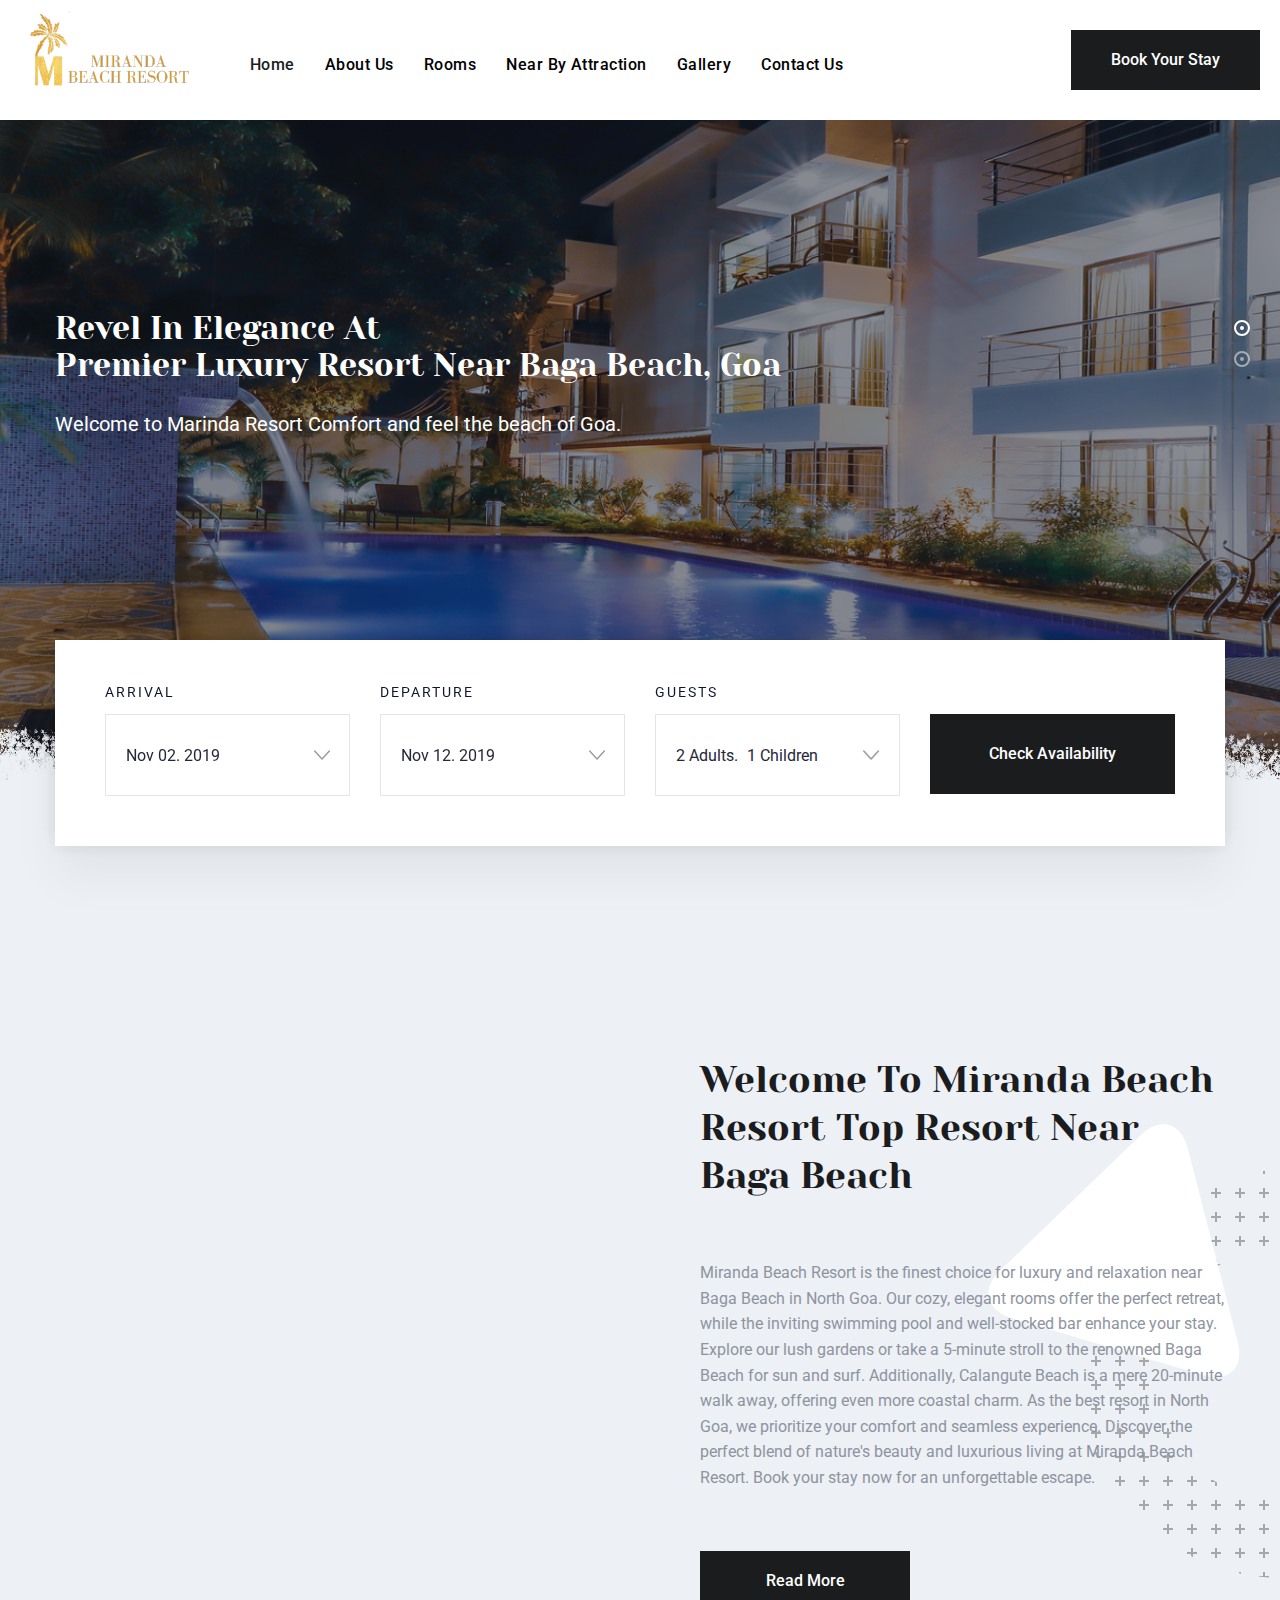
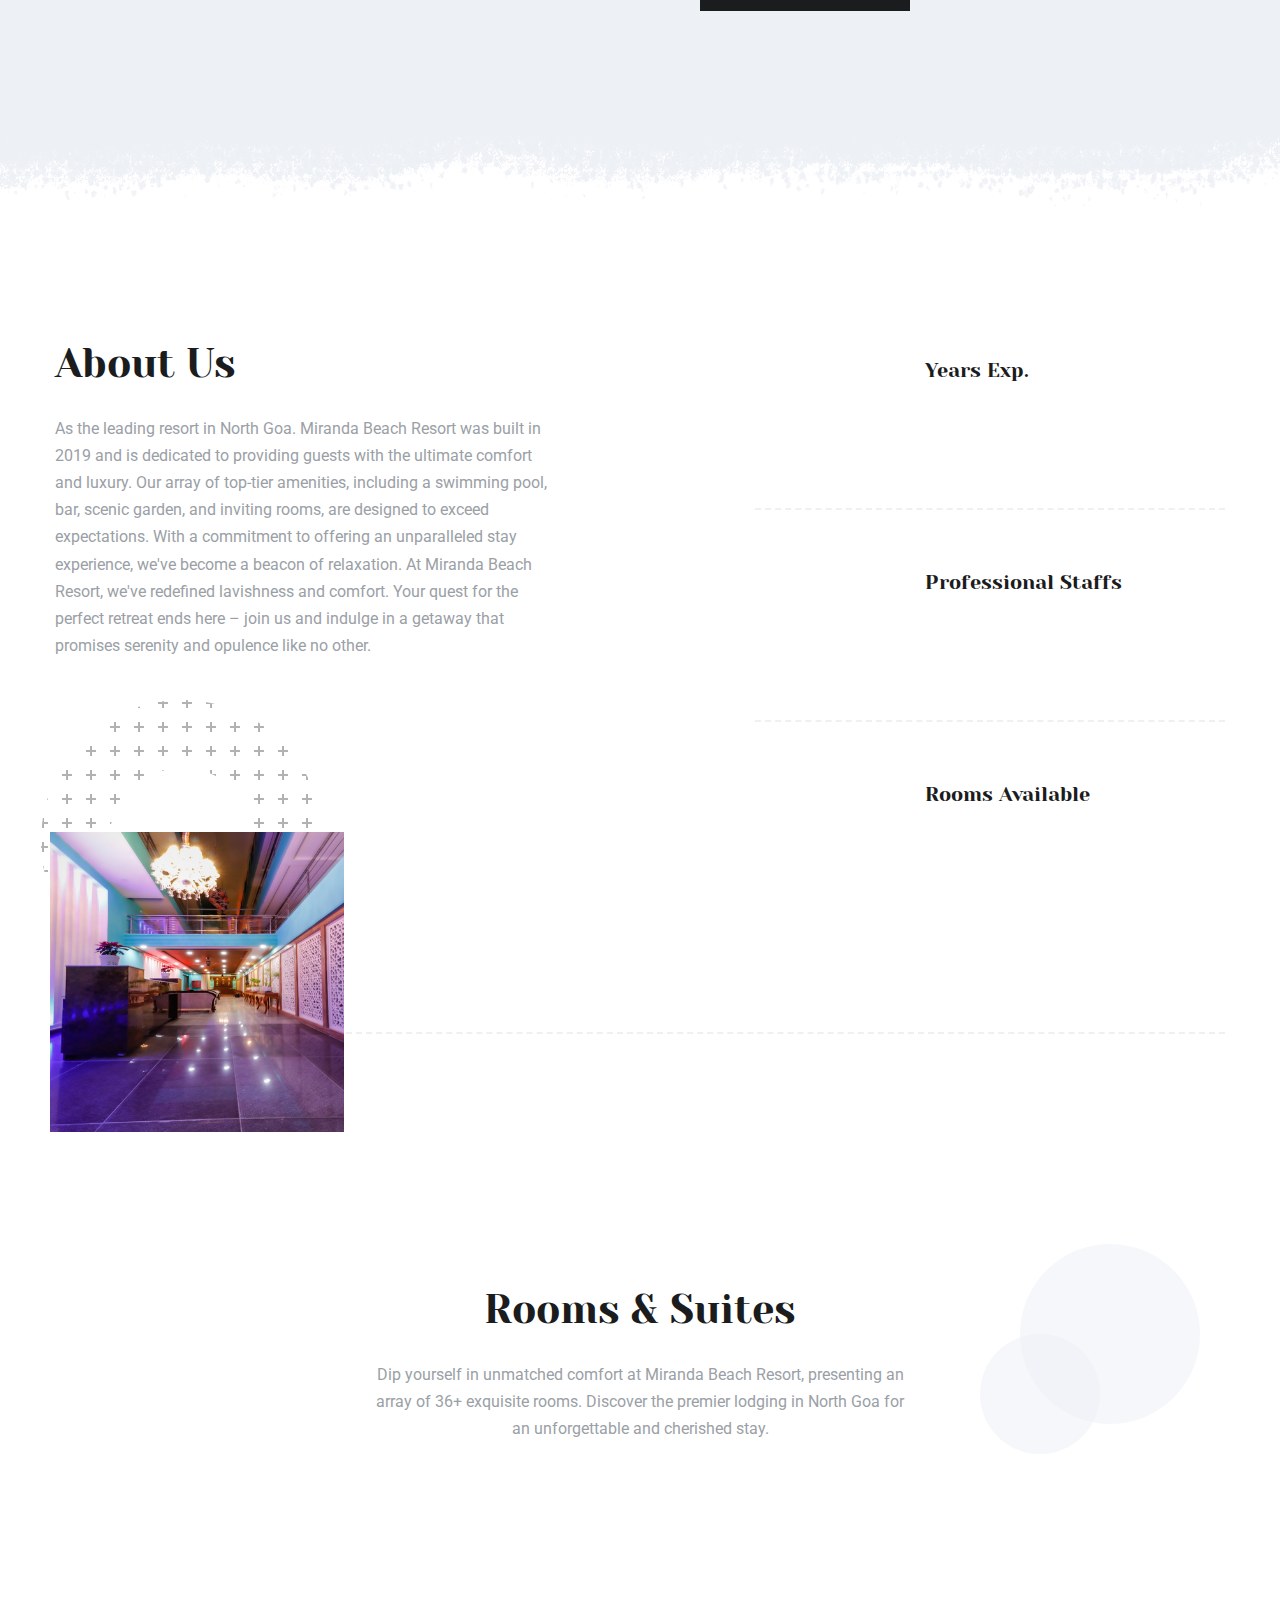
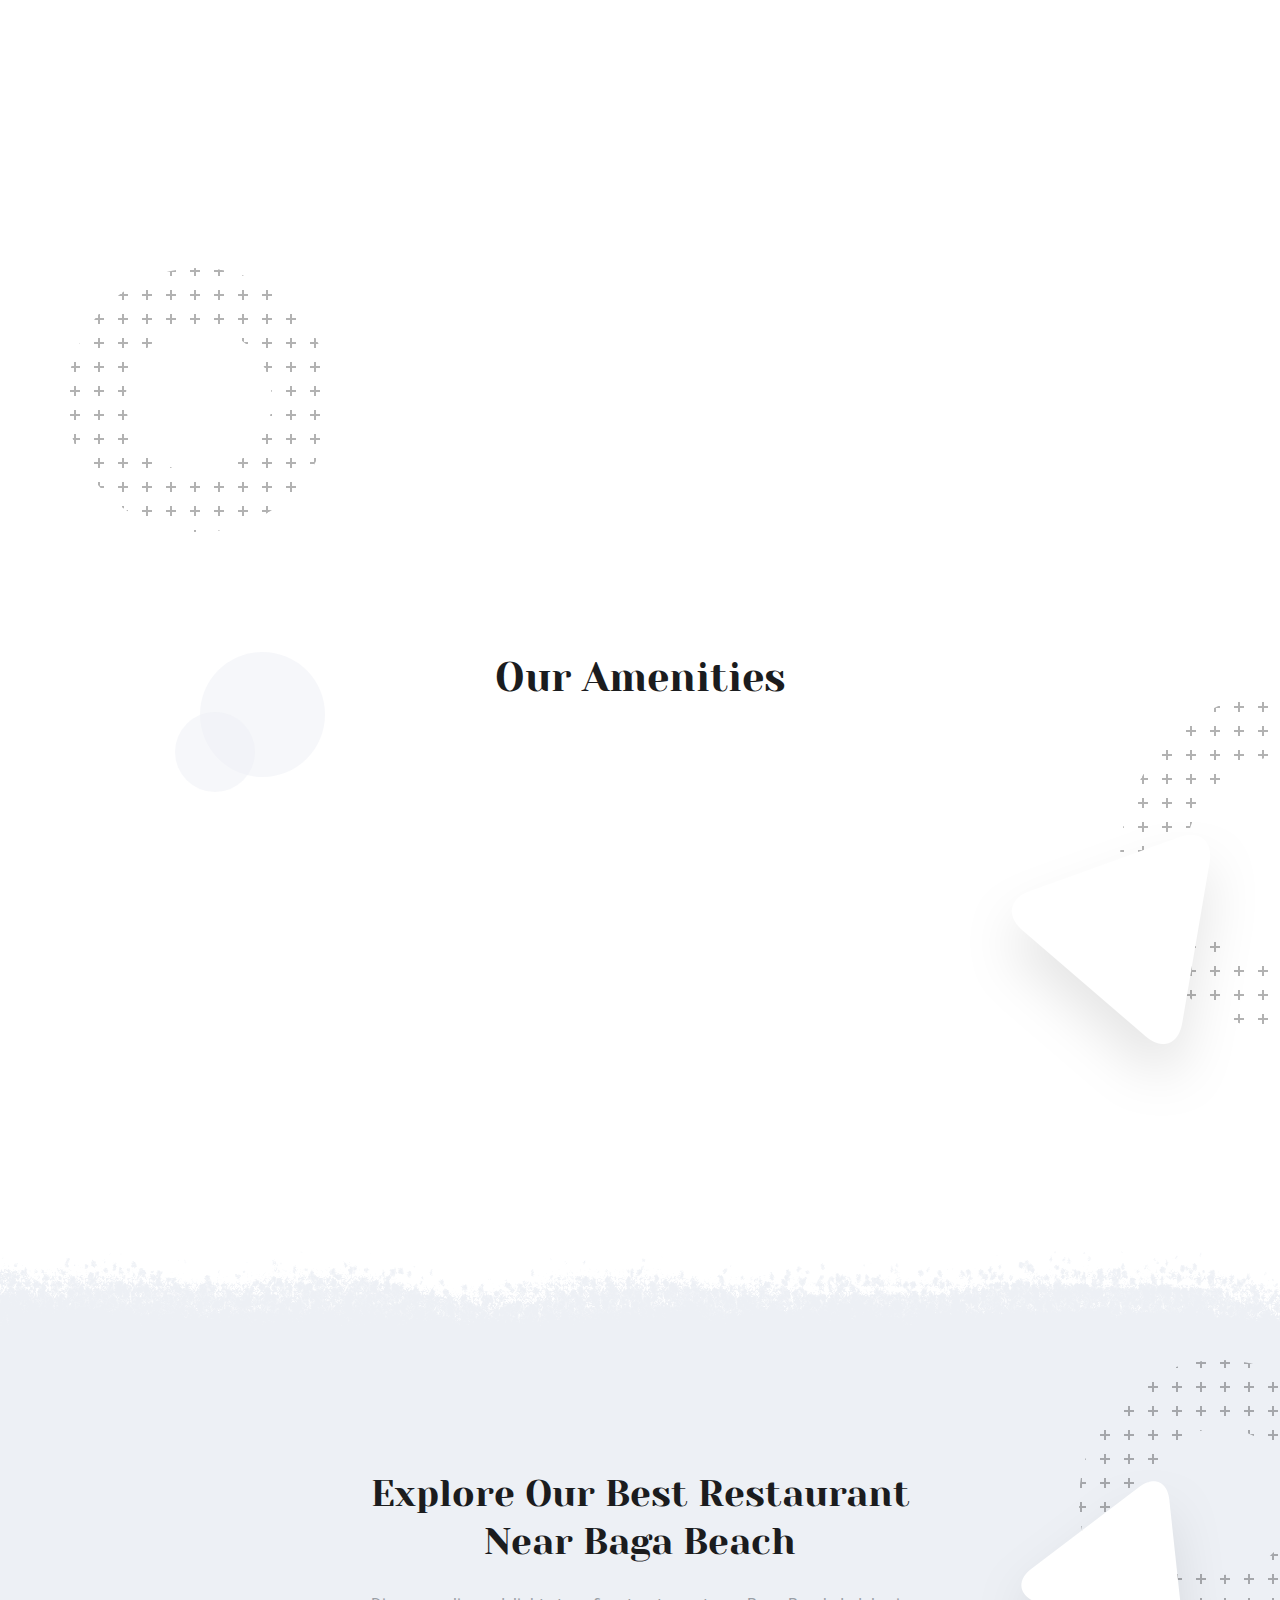
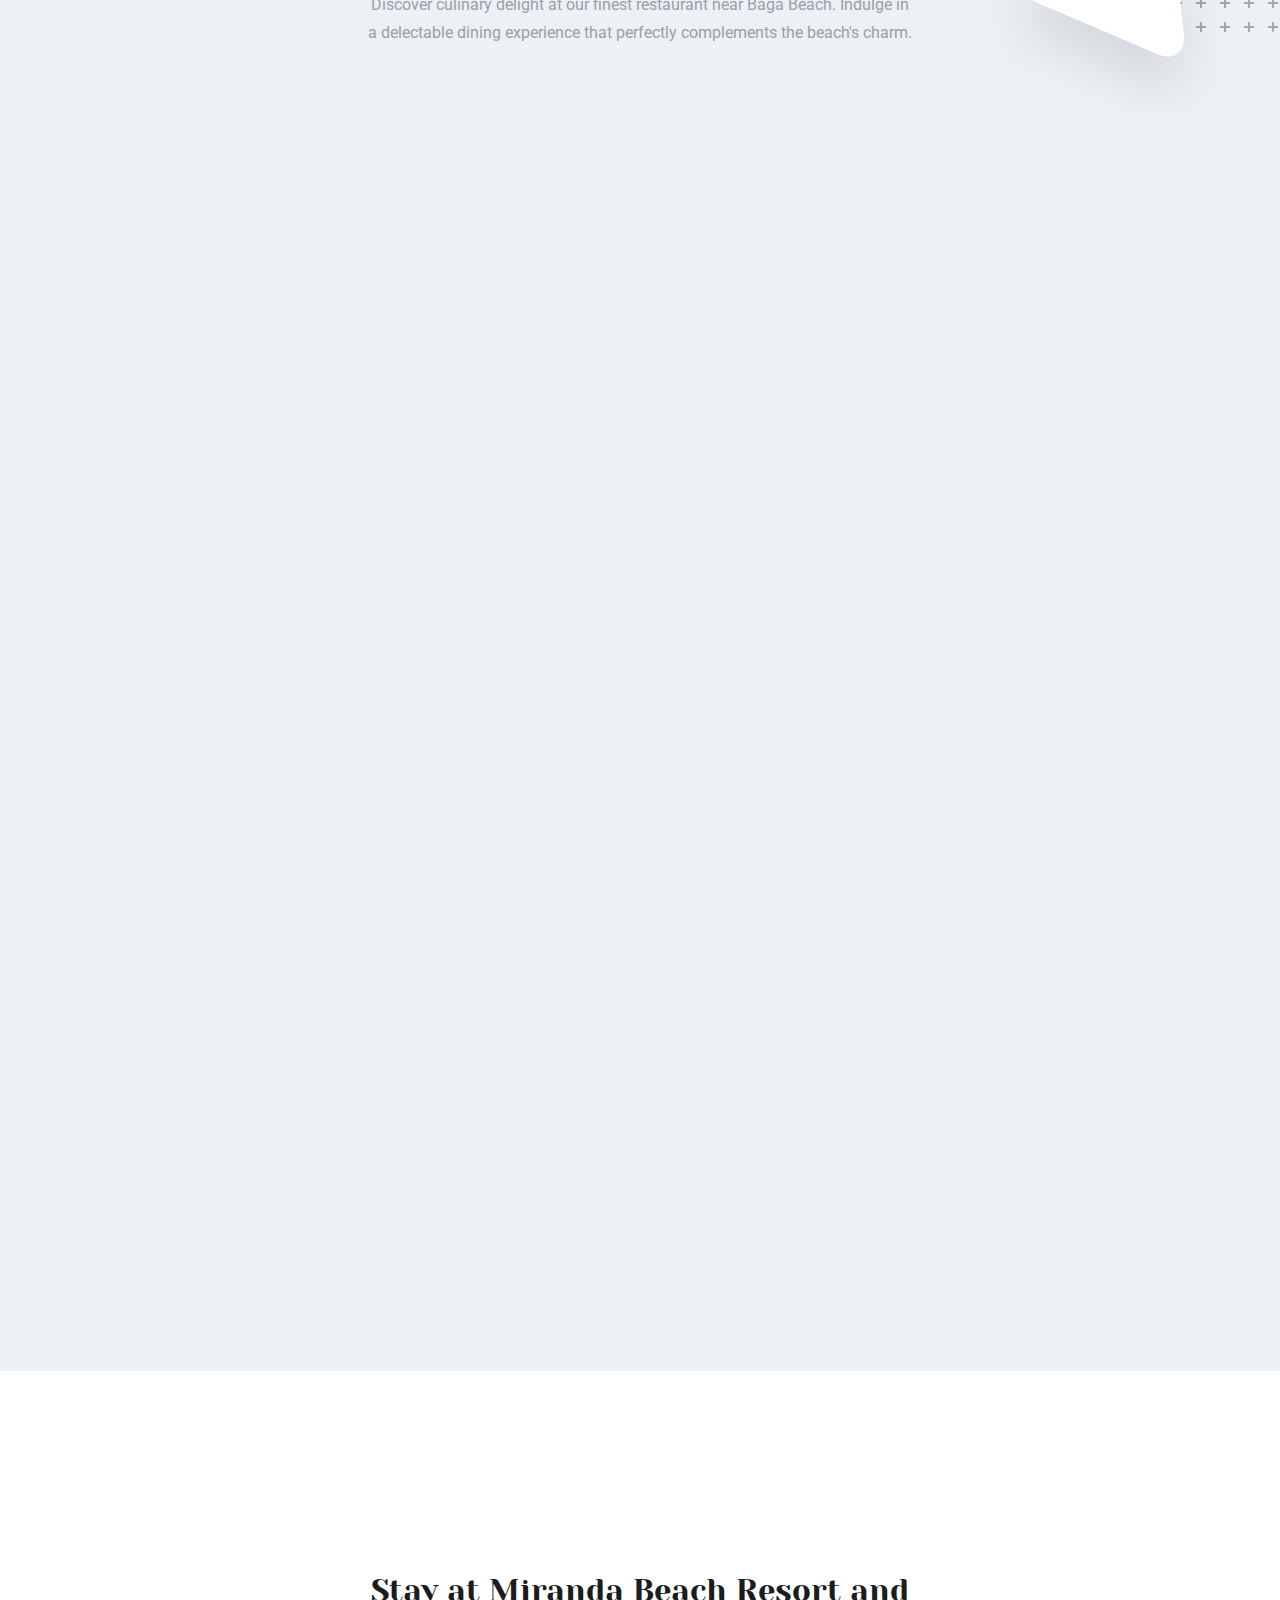
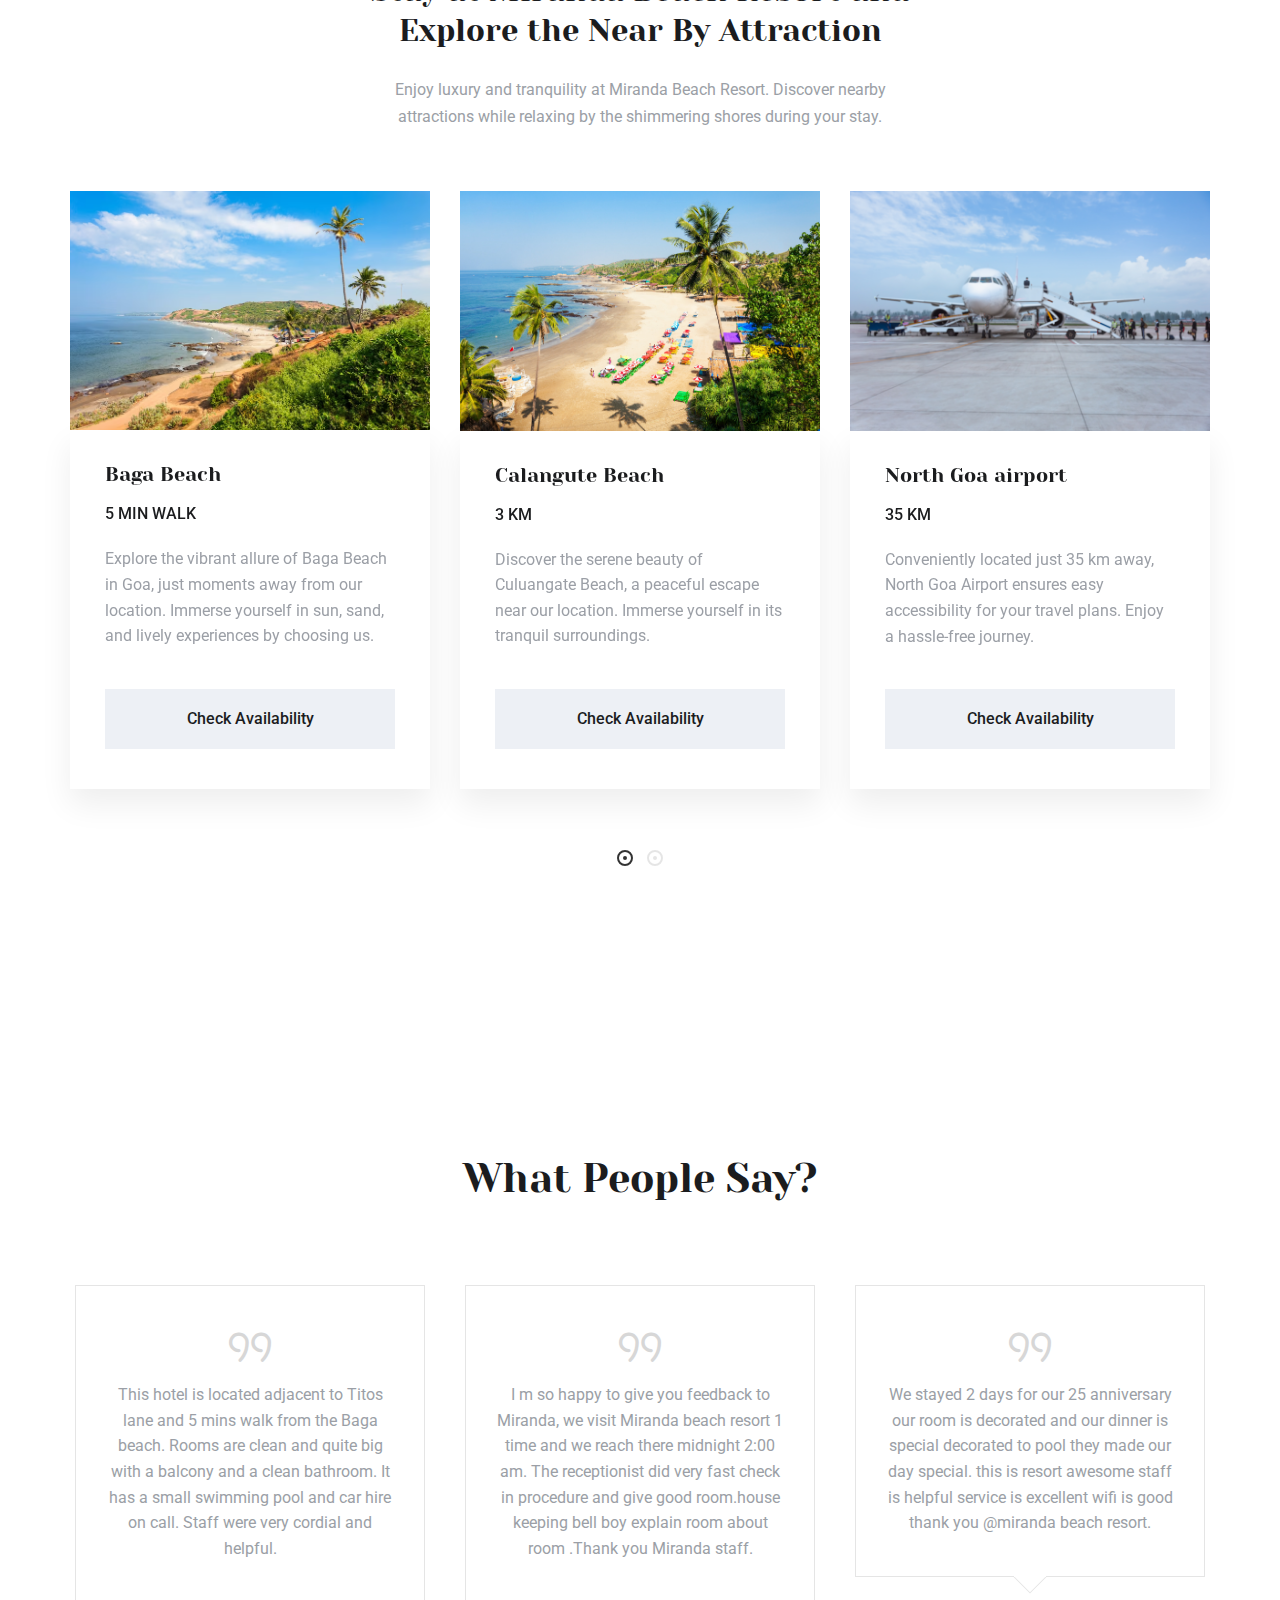
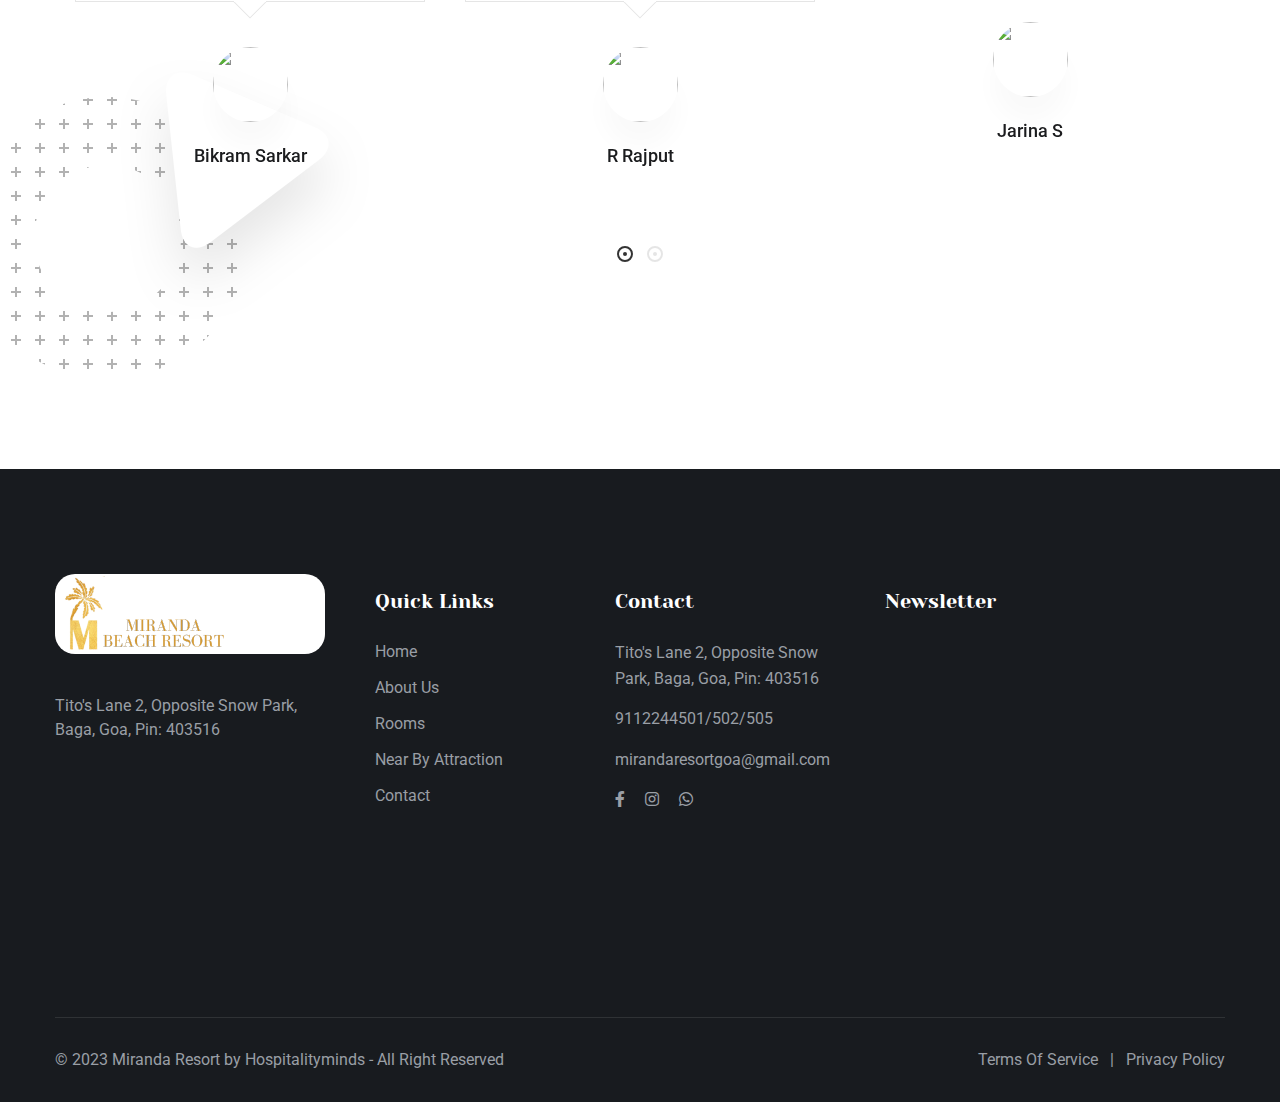
==== index.html @ 9a452a0c "Add files via upload" ====
<!DOCTYPE html>
<html lang="en">
<head>
<meta charset="utf-8">
<title>Home page | Miranda Beach Resort</title>
<!-- Stylesheets -->
<link href="css/bootstrap.css" rel="stylesheet">
<link href="css/style.css" rel="stylesheet">
<!-- Responsive File -->
<link href="css/responsive.css" rel="stylesheet">

<link rel="shortcut icon" href="images/favicon.png" type="image/x-icon">
<link rel="icon" href="new-img/fav.png" type="image/x-icon">

<!-- Responsive Settings -->
<meta http-equiv="X-UA-Compatible" content="IE=edge">
<meta name="viewport" content="width=device-width, initial-scale=1.0, maximum-scale=1.0, user-scalable=0">
<!--[if lt IE 9]><script src="https://cdnjs.cloudflare.com/ajax/libs/html5shiv/3.7.3/html5shiv.js"></script><![endif]-->
<!--[if lt IE 9]><script src="js/respond.js"></script><![endif]-->
</head>

<body>

<div class="page-wrapper">
    <!-- Preloader -->
    <div class="preloader"><div class="icon"></div></div>

    <!-- Main Header -->
    <header class="main-header header-style-one">

        <!-- Header Upper -->
        <div class="header-upper">
            <div class="inner-container clearfix">
                <!--Logo-->
                <div class="logo-box" style="margin-top: -10px;">
                    <div class="logo"><a href="index.html" title="Hotera - Hotel and Restaurant HTML Template"><img src="new-img/logo-1.png" alt="Hotera - Hotel and Restaurant HTML Template" title="Hotera - Hotel and Restaurant HTML Template"></a></div>
                </div>
                <div class="nav-outer clearfix">
                    <!--Mobile Navigation Toggler-->
                     <div class="mobile-nav-toggler"><span class="icon flaticon-menu-2"></span><span class="txt">Menu</span></div>

                    <!-- Main Menu -->
                    <nav class="main-menu navbar-expand-md navbar-light">
                        <div class="collapse navbar-collapse show clearfix" id="navbarSupportedContent">
                            <ul class="navigation clearfix">
                                <li class="current dropdown"><a href="index.html">Home</a>
                                </li>
                                <li  class="dropdown"><a href="about-us.html">About Us</a>
                                </li>
                                <li><a href="rooms.html">Rooms </a></li>
                                <li  class="dropdown"><a href="attraction.html">Near by Attraction</a>
                                </li>
                                <li  class="dropdown"><a href="gallery.html">Gallery</a>
                                </li>
                                <li><a href="contact.html">Contact Us</a></li>
                            </ul>
                        </div>
                    </nav>
                </div>

                <div class="other-links clearfix">
                    <div class="info">
                        <ul class="clearfix">
                            <!-- <li><a href="#"><span class="icon flaticon-padlock"></span><span class="txt">Login</span></a></li> -->
                            <li><a href="tel:9112244501"><span class="icon flaticon-smartphone-2"></span><span class="txt">+91 9112244501</span></a></li>
                        </ul>
                    </div>
                    <div class="link-box">
                        <a href="room-single.html" class="theme-btn btn-style-one"><span class="btn-title">Book Your Stay</span></a>
                    </div>
                </div>

            </div>
        </div>
        <!--End Header Upper-->

        <!-- Mobile Menu  -->
        <div class="mobile-menu">
            <div class="close-btn"><span class="icon flaticon-targeting-cross"></span></div>
            <div class="menu-backdrop"></div>
            <div class="nav-logo"><a href="index.html"><img src="images/nav-logo.png" alt="" title=""></a></div>
            <nav class="menu-box">
                <div class="menu-outer"><!--Here Menu Will Come Automatically Via Javascript / Same Menu as in Header--></div>
            </nav>
            <div class="nav-bottom">
                <div class="copyright">Hotera  &copy;  2020 All Right Reserved</div>
                <!--Social Links-->
                <div class="social-links">
                    <ul class="clearfix">
                        <li><a href="#"><span class="fab fa-facebook-f"></span></a></li>
                        <li><a href="#"><span class="fab fa-twitter"></span></a></li>
                        <li><a href="#"><span class="fab fa-vimeo-v"></span></a></li>
                    </ul>
                </div>
            </div>
        </div><!-- End Mobile Menu -->

    </header>
    <!-- End Main Header -->


    <!-- Banner Section -->
    <section class="banner-section banner-one">
        <div class="banner-bottom-pattern"></div>

		<div class="banner-carousel owl-theme owl-carousel">
            <!-- Slide Item -->
			<div class="slide-item">
                <div class="image-layer" style="background-image: url(new-img/banners/banner-3.jpg);"></div>
				<div class="auto-container">
					<div class="content-box">
                        <div class="content">
                            <div class="inner">
        						<h1 class="banner-f">Revel in Elegance At  <br>Premier Luxury Resort near Baga Beach, Goa</h1>
                                <div class="text">Welcome to Marinda Resort Comfort and feel the beach of Goa.</div>
                            </div>
                        </div>
					</div>  
				</div>
			</div>

			<!-- Slide Item -->
            <div class="slide-item">
                <div class="image-layer" style="background-image: url(new-img/banners/banner-2.jpeg);"></div>
                <div class="auto-container">
                    <div class="content-box">
                        <div class="content">
                            <div class="inner">
                                <h1 class="banner-f">Revel in Elegance At  <br>Premier Luxury Resort near Baga Beach, Goa</h1>
                                <div class="text">Welcome to Marinda Resort Comfort and feel the beach of Goa.</div>
                            </div>
                        </div>
                    </div>  
                </div>
            </div>

			<!-- Slide Item -->
            <!-- <div class="slide-item">
                <div class="image-layer" style="background-image: url(new-img/banners/banner-1.jpg);"></div>
                <div class="auto-container">
                    <div class="content-box">
                        <div class="content">
                            <div class="inner">
                                <h1>Coolest Beach <br>Hotels in the USA</h1>
                                <div class="text">Amet consectetur adipisicing elit sed do eiusmod tempor incididunt adipisicing</div>
                            </div>
                        </div>
                    </div>  
                </div>
            </div> -->

		</div>
    </section>
    <!--End Banner Section -->

	<!--About Section-->
    <section class="about-section">
        <div class="pattern-bottom"></div>
        <span class="dotted-pattern dotted-pattern-1"></span>
        <span class="tri-pattern tri-pattern-1"></span>
        <div class="auto-container">
            <!--Filters Section-->
            <div class="filters-section">
                <div class="form-box default-form filter-form wow fadeInUp" data-wow-delay="0ms" data-wow-duration="1500ms">
                    <form method="post" action="room-single.html">
                        <div class="row clearfix">
                            <div class="form-group col-xl-3 col-lg-6 col-md-6 col-sm-12">
                                <div class="field-label">Arrival</div>
                                <div class="field-inner">
                                    <input id="arrival-date" class="date-picker" type="text" name="field-name" value="Nov 02. 2019" placeholder="">
                                    <label for="arrival-date" class="icon flaticon-down-arrow"></label>
                                </div>
                            </div>
                            <div class="form-group col-xl-3 col-lg-6 col-md-6 col-sm-12">
                                <div class="field-label">Departure</div>
                                <div class="field-inner">
                                    <input id="depart-date" class="date-picker" type="text" name="field-name" value="Nov 12. 2019" placeholder="">
                                    <label for="depart-date" class="icon flaticon-down-arrow"></label>
                                </div>
                            </div>
                            <div class="form-group col-xl-3 col-lg-6 col-md-6 col-sm-12">
                                <div class="field-label">Guests</div>
                                <div class="field-inner">
                                    <div class="check-sel-box">
                                        <div class="check-sel-btn">
                                            <span class="adult-info">2 Adults.</span>
                                            <span class="child-info">1 Children</span>
                                        </div>
                                        <ul class="check-sel-droplist">
                                            <li>
                                                <div class="sel-title">Select Adults:</div>
                                                <div class="clearfix">
                                                    <div class="radio-block adult-block"><input type="radio" name="adult-group" id="radio-1" value="1 Adults."><label for="radio-1">1</label></div>
                                                    <div class="radio-block adult-block"><input type="radio" name="adult-group" id="radio-2" value="2 Adults." checked=""><label for="radio-2">2</label></div>
                                                    <div class="radio-block adult-block"><input type="radio" name="adult-group" id="radio-3" value="3 Adults."><label for="radio-3">3</label></div>
                                                    <div class="radio-block adult-block"><input type="radio" name="adult-group" id="radio-4" value="4 Adults."><label for="radio-4">4</label></div>
                                                </div>
                                            </li>
                                            <li>
                                                <div class="sel-title">Select Children:</div>
                                                <div class="clearfix">
                                                    <div class="radio-block child-block"><input type="radio" name="child-group" id="radio-5" value="1 Children" checked=""><label for="radio-5">1</label></div>
                                                    <div class="radio-block child-block"><input type="radio" name="child-group" id="radio-6" value="2 Children"><label for="radio-6">2</label></div>
                                                    <div class="radio-block child-block"><input type="radio" name="child-group" id="radio-7" value="3 Children"><label for="radio-7">3</label></div>
                                                    <div class="radio-block child-block"><input type="radio" name="child-group" id="radio-8" value="4 Children"><label for="radio-8">4</label></div>
                                                </div>
                                            </li>
                                        </ul>
                                    </div>
                                </div>
                            </div>
                            <div class="form-group col-xl-3 col-lg-6 col-md-6 col-sm-12">
                                <div class="field-label e-label">&nbsp;</div>
                                <div class="field-inner">
                                    <button class="theme-btn btn-style-one"><span class="btn-title">Check Availability</span></button>
                                </div>
                            </div>
                        </div>
                    </form>
                </div>
            </div>
        	<div class="row clearfix">
                <!--Text Column-->
                <div class="text-column col-lg-6 col-md-12 col-sm-12">
                    <div class="inner">
                        <div class="sec-title">
                            <h2 style="font-size: 37px;">Welcome To Miranda Beach <br> Resort Top Resort Near Baga Beach</h2>
                        </div>
                        <div class="text">Miranda Beach Resort is the finest choice for luxury and relaxation near Baga Beach in North Goa. Our cozy, elegant rooms offer the perfect retreat, while the inviting swimming pool and well-stocked bar enhance your stay. Explore our lush gardens or take a 5-minute stroll to the renowned Baga Beach for sun and surf. Additionally, Calangute Beach is a mere 20-minute walk away, offering even more coastal charm. As the best resort in North Goa, we prioritize your comfort and seamless experience. Discover the perfect blend of nature's beauty and luxurious living at Miranda Beach Resort. Book your stay now for an unforgettable escape. </div>
                        <div class="link-box">
                            <a href="about.html" class="theme-btn btn-style-one"><span class="btn-title">Read More</span></a>
                        </div>
                    </div>
                </div>
                <!--Image Column-->
                <div class="image-column col-lg-6 col-md-12 col-sm-12">
                    <div class="inner wow fadeInLeft" data-wow-delay="0ms" data-wow-duration="1500ms">
                        <div class="image-box">
                            <span class="dotted-pattern dotted-pattern-2"></span>
                            <figure class="image"><img src="new-img/about.jpeg" alt="" title=""></figure>
                            <div class="cap"><span class="txt">Top <br>Resort<br> Near<br> Baga <br>Beach</span></div>
                        </div>
                    </div>
                </div>
            </div>
        </div>
    </section>

    <!--Facts Section-->
    <section class="facts-section">
        <span class="dotted-pattern dotted-pattern-3"></span>
        <div class="left-bottom-image"><img src="new-img/about-2.jpeg" alt="" title=""></div>
        <div class="auto-container">
            <div class="row clearfix">
                <!--Title Column-->
                <div class="title-column col-xl-7 col-lg-6 col-md-12 col-sm-12">
                    <div class="inner">
                        <div class="sec-title">
                            <h2>About Us </h2>
                            <div class="lower-text">As the leading resort in North Goa.  Miranda Beach Resort was built in 2019 and is dedicated to providing guests with the ultimate comfort and luxury. Our array of top-tier amenities, including a swimming pool, bar, scenic garden, and inviting rooms, are designed to exceed expectations. With a commitment to offering an unparalleled stay experience, we've become a beacon of relaxation. At Miranda Beach Resort, we've redefined lavishness and comfort. Your quest for the perfect retreat ends here – join us and indulge in a getaway that promises serenity and opulence like no other.</div>
                        </div>
                        
                    </div>
                </div>
                <!--Facts Column-->
                <div class="facts-column col-xl-5 col-lg-6 col-md-12 col-sm-12">
                    <div class="inner">
                        <div class="facts">
                            <div class="fact-block">
                                <div class="fact-inner">
                                    <div class="fact-count wow zoomInStable" data-wow-delay="0ms" data-wow-duration="2000ms"><div class="count-box"><span class="count-text" data-stop="5" data-speed="2000">0</span>+</div></div>
                                    <h4>Years Exp.</h4>
                                    <!-- <div class="text">Excepteur sint occaecat cupidatat proi dent in sunt.</div> -->
                                </div>
                            </div>
                            <div class="fact-block">
                                <div class="fact-inner">
                                    <div class="fact-count wow zoomInStable" data-wow-delay="0ms" data-wow-duration="2000ms"><div class="count-box"><span class="count-text" data-stop="20" data-speed="5000">0</span></div></div>
                                    <h4>Professional Staffs</h4>
                                    <!-- <div class="text">Excepteur sint occaecat cupidatat proi dent in sunt.</div> -->
                                </div>
                            </div>
                            <div class="fact-block">
                                <div class="fact-inner">
                                    <div class="fact-count wow zoomInStable" data-wow-delay="0ms" data-wow-duration="2000ms"><div class="count-box"><span class="count-text" data-stop="36" data-speed="3000">K</span></div></div>
                                    <h4>Rooms Available </h4>
                                    <!-- <div class="text">Excepteur sint occaecat cupidatat proi dent in sunt.</div> -->
                                </div>
                            </div>

                        </div>
                    </div>
                </div>
            </div>

        </div>
    </section>

    <div class="dashed-separator"><div class="auto-container"><span></span></div></div>

    <!--Featured Section-->
    <section class="featured-section-five alt-padd" style="margin-top:140px;">
        <span class="dotted-pattern dotted-pattern-10"></span>
        <div class="circles-two">
            <div class="c-1"></div>
            <div class="c-2"></div>
        </div>
        <div class="auto-container">
            <div class="sec-title centered">
                <h2>Rooms & Suites</h2>
                <div class="lower-text">Dip yourself in unmatched comfort at Miranda Beach Resort, presenting an array of 36+ exquisite rooms. Discover the premier lodging in North Goa for an unforgettable and cherished stay.</div>
            </div>
            <div class="row clearfix">
                <!--Block-->
                <div class="featured-block-two col-xl-6 col-lg-6 col-md-6 col-sm-12 wow fadeInUp" data-wow-delay="0ms" data-wow-duration="1500ms">
                    <div class="inner-box">
                        <div class="image-box">
                            <figure class="image"><a href="#"><img src="new-img/room-1.jpeg" alt="" title=""></a></figure>
                        </div>
                        <div class="cap-box">
                            <div class="cap-inner">
                                <!-- <div class="price">From <span>$50.00</span></div> -->
                                <h5>Executive premium pool view with balcony</h5>
                            </div>
                        </div>
                    </div>
                </div>
                <!--Block-->
                <div class="featured-block-two col-xl-6 col-lg-6 col-md-6 col-sm-12 wow fadeInUp" data-wow-delay="300ms" data-wow-duration="1500ms">
                    <div class="inner-box">
                        <div class="image-box">
                            <figure class="image"><a href="#"><img src="new-img/room-2.jpeg" alt="" title=""></a></figure>
                        </div>
                        <div class="cap-box">
                            <div class="cap-inner">
                                <!-- <div class="price">From <span>$50.00</span></div> -->
                                <h5>Executive premium City view with balcony</h5>
                            </div>
                        </div>
                    </div>
                </div>
                <!--Block-->
            </div>
        </div>
    </section>

    <!-- Near By attracton -->


     <!--Why Section-->
    <section class="why-us-section">
        <span class="dotted-pattern dotted-pattern-6"></span>
        <span class="tri-pattern tri-pattern-5"></span>
        <div class="circles">
            <div class="c-1"></div>
            <div class="c-2"></div>
        </div>
        <div class="auto-container">
            <div class="sec-title centered">
                <h2>Our Amenities</h2>
            </div>
            <div class="row clearfix">
                <!--Feature Box-->
                <div class="feature-box col-xl-4 col-lg-6 col-sm-12 wow fadeInUp" data-wow-delay="0ms" data-wow-duration="1500ms">
                    <div class="inner-box">
                        <div class="icon-box">
                            <span class="circle"></span>
                            <span class="flaticon-wine"></span>
                        </div>
                        <h4>Restaurant & Bar</h4>
                        <!-- <div class="text">Lorem ipsum dolor sit amet constur adip isicing elit sed do eiusmtem por incid. et dolore magna.</div> -->
                    </div>
                </div>

                <!--Feature Box-->
                <div class="feature-box col-xl-4 col-lg-6 col-sm-12 wow fadeInUp" data-wow-delay="200ms" data-wow-duration="1500ms">
                    <div class="inner-box">
                        <div class="icon-box">
                            <span class="circle"></span>
                            <span class="flaticon-modem"></span>
                        </div>
                        <h4>Free Wi-Fi</h4>
                        <!-- <div class="text">Lorem ipsum dolor sit amet constur adip isicing elit sed do eiusmtem por incid. et dolore magna.</div> -->
                    </div>
                </div>

                <!--Feature Box-->
                <div class="feature-box col-xl-4 col-lg-6 col-sm-12 wow fadeInUp" data-wow-delay="400ms" data-wow-duration="1500ms">
                    <div class="inner-box">
                        <div class="icon-box">
                            <span class="circle"></span>
                            <span class="flaticon-swimming-pool-1"></span>
                        </div>
                        <h4>Pool Access</h4>
                        <!-- <div class="text">Lorem ipsum dolor sit amet constur adip isicing elit sed do eiusmtem por incid. et dolore magna.</div> -->
                    </div>
                </div>

                <!--Feature Box-->
                <div class="feature-box col-xl-4 col-lg-6 col-sm-12 wow fadeInUp" data-wow-delay="0ms" data-wow-duration="1500ms">
                    <div class="inner-box">
                        <div class="icon-box">
                            <span class="circle"></span>
                            <span class="flaticon-conference"></span>
                        </div>
                        <h4>Conference Room</h4>
                        <!-- <div class="text">Lorem ipsum dolor sit amet constur adip isicing elit sed do eiusmtem por incid. et dolore magna.</div> -->
                    </div>
                </div>

                <!--Feature Box-->
                <div class="feature-box col-xl-4 col-lg-6 col-sm-12 wow fadeInUp" data-wow-delay="200ms" data-wow-duration="1500ms">
                    <div class="inner-box">
                        <div class="icon-box">
                            <span class="circle"></span>
                            <span class="flaticon-aromatherapy"></span>
                        </div>
                        <h4>Health & Beauty</h4>
                        <!-- <div class="text">Lorem ipsum dolor sit amet constur adip isicing elit sed do eiusmtem por incid. et dolore magna.</div> -->
                    </div>
                </div>

                <!--Feature Box-->
                <div class="feature-box col-xl-4 col-lg-6 col-sm-12 wow fadeInUp" data-wow-delay="400ms" data-wow-duration="1500ms">
                    <div class="inner-box">
                        <div class="icon-box">
                            <span class="circle"></span>
                            <span class="flaticon-cardio"></span>
                        </div>
                        <h4>Body Fitness</h4>
                        <!-- <div class="text">Lorem ipsum dolor sit amet constur adip isicing elit sed do eiusmtem por incid. et dolore magna.</div> -->
                    </div>
                </div>

            </div>
        </div>
    </section>


    <!--Featured Section-->
    <section class="featured-section">
        <div class="pattern-top"></div>
        <span class="dotted-pattern dotted-pattern-3"></span>
        <span class="tri-pattern tri-pattern-3"></span>
        <div class="auto-container">
            <div class="sec-title centered">
                <h2 style="font-size:37px;">Explore Our Best Restaurant Near Baga Beach</h2>
                <div class="lower-text">Discover culinary delight at our finest restaurant near Baga Beach. Indulge in a delectable dining experience that perfectly complements the beach's charm.</div>
            </div>
            <div class="featured-block">
                <div class="row clearfix">
                    <!--Text Column-->
                    <div class="text-column col-lg-6 col-md-12 col-sm-12">
                        <div class="inner wow fadeInRight" data-wow-delay="0ms" data-wow-duration="1500ms">
                            <h3 style="font-size:32px;">First-Floor Restaurant: <br>A Scenic Gastronomic Escape</h3>
                            <div class="text">Indulge in the ultimate dining experience at Miranda Beach Resort, the premier restaurant in North Goa. Located on our first floor, our renowned restaurant offers exquisite flavors curated by experienced chefs. Enjoy convenience with in-room dining and round-the-clock service. Elevate your stay and savor dishes crafted from the freshest ingredients by our skilled chefs. Whether vegetarian or non-vegetarian, our diverse menu promises a memorable dining journey. Join us at Miranda Beach Resort to relish the finest culinary offerings North Goa boasts.</div>
                            <div class="link-box">
                                <a href="about.html" class="theme-btn btn-style-one"><span class="btn-title">Read More</span></a>
                            </div>
                        </div>
                    </div>
                    <!--Image Column-->
                    <div class="image-column col-lg-6 col-md-12 col-sm-12">
                        <div class="inner wow fadeInLeft" data-wow-delay="0ms" data-wow-duration="1500ms">
                            <div class="image-box">
                                <figure class="image"><a href="#"><img src="new-img/res-2.jpg" alt="" title=""></a></figure>
                            </div>
                        </div>
                    </div>
                </div>
            </div>
            <div class="featured-block alternate">
                <div class="row clearfix">
                    <!--Text Column-->
                    <div class="text-column col-lg-6 col-md-12 col-sm-12">
                        <div class="inner wow fadeInLeft" data-wow-delay="0ms" data-wow-duration="1500ms">
                            <h3 style="font-size:32px;">Pool View Restaurant: <br>Where Culinary Delights Meet Serenity</h3>
                            <div class="text">Indulge in the culinary delights of North Goa at Miranda Beach Resort Our restaurant is located near the pool view to give the best experience to our guests., This dining venue provides a unique and relaxing atmosphere for your meals. Relax enjoy your meals with the pool location and explore the north goa and nearby attractions places. Our resort takes pride in housing the finest veg and non-veg restaurants, our restaurants are halal. With a focus on using the freshest ingredients and expert preparation, we cater to a variety of tastes. Whether you're lounging by the pool or seeking in-room dining convenience, Miranda Beach Resort offers an exceptional dining experience that truly captures the essence of North Goa.</div>
                            <div class="link-box">
                                <a href="about.html" class="theme-btn btn-style-one"><span class="btn-title">Discover Now</span></a>
                            </div>
                        </div>
                    </div>
                    <!--Image Column-->
                    <div class="image-column col-lg-6 col-md-12 col-sm-12">
                        <div class="inner wow fadeInRight" data-wow-delay="0ms" data-wow-duration="1500ms">
                            <div class="image-box">
                                <figure class="image"><a href="#"><img src="new-img/res-1.jpg" alt="" title=""></a></figure>
                            </div>
                        </div>
                    </div>
                </div>
            </div>
        </div>
    </section>


     <!--Rooms Section-->
    <section class="rooms-section-two">
        <div class="outer-container">
            <div class="auto-container">
                <div class="sec-title centered">
                    <h2 style="font-size:31px;">Stay at Miranda Beach Resort and Explore the Near By Attraction</h2>
                    <div class="lower-text">Enjoy luxury and tranquility at Miranda Beach Resort. Discover nearby attractions while relaxing by the shimmering shores during your stay.</div>
                </div>
                <div class="carousel-box">

                    <div class="rooms-carousel owl-theme owl-carousel">
                        <div class="room-block-two">
                            <div class="inner-box">
                                <div class="image-box">
                                    <figure class="image"><a href="room-single.html"><img src="new-img/baga.avif" alt="" title=""></a></figure>
                                </div>
                                <div class="lower-box">
                                    <h4>Baga Beach  </h4>
                                    <div class="pricing clearfix">
                                        <div class="price"><span> 5 min Walk</span></div>
                                        
                                    </div>

                                    <div class="text">Explore the vibrant allure of Baga Beach in Goa, just moments away from our location. Immerse yourself in sun, sand, and lively experiences by choosing us.</div>
                                    <div class="link-box"><a href="room-single.html" class="theme-btn btn-style-three"><span class="btn-title">Check Availability</span></a></div>
                                </div>
                            </div>
                        </div>

                        <div class="room-block-two">
                            <div class="inner-box">
                                <div class="image-box">
                                    <figure class="image"><a href="room-single.html"><img src="new-img/culangate.jpg" alt="" title=""></a></figure>
                                </div>
                                <div class="lower-box">
                                    <h4>Calangute Beach</h4>
                                    <div class="pricing clearfix">
                                        <div class="price"><span>3 KM</span></div>
                                        
                                    </div>

                                    <div class="text">Discover the serene beauty of Culuangate Beach, a peaceful escape near our location. Immerse yourself in its tranquil surroundings.</div>
                                    <div class="link-box"><a href="room-single.html" class="theme-btn btn-style-three"><span class="btn-title">Check Availability</span></a></div>
                                </div>
                            </div>
                        </div>
                        <div class="room-block-two">
                            <div class="inner-box">
                                <div class="image-box">
                                    <figure class="image"><a href="room-single.html"><img src="new-img/goa-airport.jpg" alt="" title=""></a></figure>
                                </div>
                                <div class="lower-box">
                                    <h4>North Goa airport</h4>
                                    <div class="pricing clearfix">
                                        <div class="price"><span>35 KM</span></div>
                                        
                                    </div>

                                    <div class="text">Conveniently located just 35 km away, North Goa Airport ensures easy accessibility for your travel plans. Enjoy a hassle-free journey.</div>
                                    <div class="link-box"><a href="room-single.html" class="theme-btn btn-style-three"><span class="btn-title">Check Availability</span></a></div>
                                </div>
                            </div>
                        </div>

                        <div class="room-block-two">
                            <div class="inner-box">
                                <div class="image-box">
                                    <figure class="image"><a href="room-single.html"><img src="new-img/aguada.avif" alt="" title=""></a></figure>
                                </div>
                                <div class="lower-box">
                                    <h4>Aguada Fort</h4>
                                    <div class="pricing clearfix">
                                        <div class="price"><span>7 KM</span></div>
                                    </div>

                                    <div class="text">Visit the historic Aguada Fort, a nearby marvel that offers rich insights into Goa's past. Experience the blend of heritage and scenic.</div>
                                    <div class="link-box"><a href="room-single.html" class="theme-btn btn-style-three"><span class="btn-title">Check Availability</span></a></div>
                                </div>
                            </div>
                        </div>
                       
                    </div>

                </div>
            </div>
        </div>
    </section>

    <!--Video Section-->
  <!--   <section class="video-section">
        <div class="image-layer" style="background-image: url(images/background/image-1.jpg);"></div>
        <div class="auto-container">
            <div class="content-box wow zoomIn" data-wow-delay="0ms" data-wow-duration="2000ms">
                <h1>See The Experience Before You Feel it.</h1>
                <div class="play-link"><a href="https://www.youtube.com/watch?v=Get7rqXYrbQ" class="lightbox-image"><span class="icon flaticon-play-button-3"></span></a></div>
            </div>
        </div>
    </section> -->

    <!--Testimonials Section-->
    <section class="testimonials-section">
        <span class="dotted-pattern dotted-pattern-3"></span>
        <span class="tri-pattern tri-pattern-2"></span>
        <div class="auto-container">
            <div class="sec-title centered">
                <h2>What People Say?</h2>
                <!-- <div class="lower-text">Excepteur sint occaecat cupidatat non proident, sunt in culpa qui officia deserunt mollit anim id est laborum. Sed ut perspiciatis unde omnis iste natus error sit voluptatem.</div> -->
            </div>

            <div class="carousel-box">
                <div class="testimonial-carousel owl-theme owl-carousel">
                    <div class="testimonial-block">
                        <div class="inner">
                            <div class="content-box">
                                <div class="content">
                                    <div class="quote-icon"><span class="flaticon-quote-1"></span></div>
                                    <div class="text">This hotel is located adjacent to Titos lane and 5 mins walk from the Baga beach. Rooms are clean and quite big with a balcony and a clean bathroom. It has a small swimming pool and car hire on call. Staff were very cordial and helpful.</div>
                                </div>
                            </div>
                            
                            <div class="info">
                                <div class="image"><img src="new-img/tripadvisor.png" alt=""></div>
                                <div class="name">Bikram Sarkar</div>
                                <!-- <div class="designation">Designer</div> -->
                            </div>
                        </div>
                    </div>
                    <div class="testimonial-block">
                        <div class="inner">
                            <div class="content-box">
                                <div class="content">
                                    <div class="quote-icon"><span class="flaticon-quote-1"></span></div>
                                    <div class="text">I m so happy to give you feedback to Miranda, we visit Miranda beach resort 1 time and we reach there midnight 2:00 am. The receptionist did very fast check in procedure and give good room.house keeping bell boy explain room about room .Thank you Miranda staff. </div>
                                </div>
                            </div>
                            
                            <div class="info">
                                <div class="image"><img src="new-img/tripadvisor.png" alt=""></div>
                                <div class="name">R Rajput</div>
                                <!-- <div class="designation">Developer</div> -->
                            </div>
                        </div>
                    </div>
                   
                    <div class="testimonial-block">
                        <div class="inner">
                            <div class="content-box">
                                <div class="content">
                                    <div class="quote-icon"><span class="flaticon-quote-1"></span></div>
                                    <div class="text">We stayed 2 days for our 25 anniversary our room is decorated and our dinner is special decorated to pool they made our day special. this is resort awesome staff is helpful service is excellent wifi is good thank you @miranda beach resort.</div>
                                </div>
                            </div>
                            
                            <div class="info">
                                <div class="image"><img src="new-img/tripadvisor.png" alt=""></div>
                                <div class="name">Jarina S</div>
                                <!-- <div class="designation">Developer</div> -->
                            </div>
                        </div>
                    </div>
                    <div class="testimonial-block">
                        <div class="inner">
                            <div class="content-box">
                                <div class="content">
                                    <div class="quote-icon"><span class="flaticon-quote-1"></span></div>
                                    <div class="text">Absolutely outstanding Resort Perfectly closed to beach. Helpful and friendly staff who go above and beyond to make sure you have the best time. The breakfast was amazing and our room was spacious with everything we needed......We would highly recommend a stay at this hotel.....The best😍</div>
                                </div>
                            </div>
                            
                            <div class="info">
                                <div class="image"><img src="new-img/tripadvisor.png" alt=""></div>
                                <div class="name">Sonakshi</div>
                                <!-- <div class="designation">Designer</div> -->
                            </div>
                        </div>
                    </div>
                    
                   
                </div>
            </div>

        </div>
    </section>

    <!--News Section-->
    

    <!-- Main Footer -->
    <footer class="main-footer">
        <div class="top-pattern-layer-dark"></div>
        
        <!--Widgets Section-->
        <div class="widgets-section">
            <div class="auto-container">
                <div class="row clearfix">
                    
                    <!--Column-->
                    <div class="column col-xl-3 col-lg-12 col-md-12 col-sm-12">
                        <div class="footer-widget about-widget" style="background-color: #fff; border-radius: 20px;">
                            <div class="logo">
                                <a href="#"><img src="new-img/logo-1.png" alt=""></a>

                            </div>
                        </div>
                        <ul>
                            <li class="address">Tito's Lane 2, Opposite Snow Park, Baga, Goa, Pin: 403516</li>
                        </ul>

                    </div>
                    
                    <!--Column-->
                    <div class="column col-xl-5 col-lg-8 col-md-12 col-sm-12">
                        <div class="footer-widget links-widget">
                            <div class="widget-content">
                                <div class="row clearfix">
                                    <div class="col-lg-6 col-md-6 col-sm-12">
                                        <div class="widget-title">
                                            <h4>Quick Links</h4>
                                        </div>
                                        <ul class="links">
                                            <li><a href="index.html">Home</a></li>
                                            <li><a href="about-us.html">About Us</a></li>
                                            <li><a href="rooms.html">Rooms</a></li>
                                            <li><a href="attraction.html">Near By Attraction</a></li>
                                            <li><a href="contact.html">Contact</a></li>
                                        </ul>
                                    </div>
                                    <div class="col-lg-6 col-md-6 col-sm-12">
                                        <div class="widget-title">
                                            <h4>Contact</h4>
                                        </div>
                                        <ul class="info">
                                            <li class="address">Tito's Lane 2, Opposite Snow Park, Baga, Goa, Pin: 403516</li>
                                            <li class="phone"><a href="tel:+9112244501">9112244501/502/505</a></li>
                                            <li class="email"><a href="mailto:mirandaresortgoa@gmail.com">mirandaresortgoa@gmail.com</a></li>
                                            <li class="social-links">
                                                <a href="https://instagram.com/mirandabeachresort?igshid=OGQ5ZDc2ODk2ZA=="><span class="fab fa-facebook-f"></span></a>
                                                <a href="#"><span class="fab fa-instagram"></span></a>
                                                <a href=" https://wa.me/9112244502"><span class="fab fa-whatsapp"></span></a>
                                            </li>
                                        </ul>
                                    </div>

                                </div>
                            </div>
                        </div>
                    </div>

                    <!--Column-->
                    <div class="column col-xl-4 col-lg-4 col-md-12 col-sm-12">
                        <div class="footer-widget newsletter-widget">
                            <div class="widget-title">
                                <h4>Newsletter</h4>
                            </div>
                           <iframe src="https://www.google.com/maps/embed?pb=!1m14!1m8!1m3!1d15382.062742606387!2d73.8133107!3d15.4566695!3m2!1i1024!2i768!4f13.1!3m3!1m2!1s0x3bbfeb0af90edb17%3A0xe33d8a9626e3d54!2sMiranda%20Beach%20Resort!5e0!3m2!1sen!2sin!4v1693225411584!5m2!1sen!2sin" width="300" height="250" style="border:0;" allowfullscreen="" loading="lazy" referrerpolicy="no-referrer-when-downgrade"></iframe>
                        </div>
                    </div>
                    
                </div>
            </div>
        </div>
        
        <!-- Footer Bottom -->
        <div class="footer-bottom">
            <div class="auto-container">
                <div class="inner clearfix">
                    <div class="copyright">&copy; 2023 Miranda Resort by <a href="https://hospitalityminds.com/">Hospitalityminds</a> - All Right Reserved</div>
                    <div class="bottom-links">
                        <a href="#">Terms of Service</a> &ensp;|&ensp; <a href="#">Privacy Policy</a>
                    </div>
                </div>
            </div>
        </div>
        
    </footer>

</div>
<!--End pagewrapper--><!--Scroll to top--><div class="scroll-to-top scroll-to-target" data-target="html"><span class="flaticon-up-arrow"></span></div>

<script src="js/jquery.js"></script>
<script src="js/popper.min.js"></script>
<script src="js/bootstrap.min.js"></script>
<script src="js/jquery-ui.js"></script>
<script src="js/jquery.fancybox.js"></script>
<script src="js/owl.js"></script>
<script src="js/scrollbar.js"></script>
<script src="js/appear.js"></script>
<script src="js/wow.js"></script>
<script src="js/custom-script.js"></script>

</body>
</html>
---- css/style.css ----
/* Hotera - Hotel and Restaurant HTML Template  */

/*********** TABLE OF CONTENTS **************

1. Fonts
2. Reset
3. Global
4. Main Header / Style One / Style Two
5. Mobile Menu
6. Main Slider / Banner Carousel
7. About Section
8. Facts Section
9. Rooms Section 01
11. Offers Section 01
12. Featured Section
13. Video Section
14. Testimonials Section
15. News Section
16. Main Footer
17. Filters Section / Style One  / Style Two / Style Three / Style Four
18. Featured Section 02
19. Rooms Section 02
20. Offers Section 02
21. Why Us Section
22. Testimonials Section 02
23. News Section 02
24. Contact Section
25. Featured Section 03
26. Rooms Section 03
27. Offers Section 03
28. Why Us Section 02
29. Gallery Section
30. Testimonials Section 03
31. News Section 02 / Alternate
32. Featured Section 04
33. Rooms Section 04
34. Facts Section 02
35. News Section 03
36. Featured Section 05
37. Fluid Section / Alternate
38. Rooms Grid 
39. Rooms List
40. Rooms Gallery
41. Single Room / Room Details
42. History Section
43. Team Section
44. Packages Section
45. Package Single Page
46. Events Section
47. Event Details
48. Gallery Default
49. Gallery Masonry
50. Restaurant
51. Spa And Wellness
52. Blog 03 Column Grid 
53. Blog Sidebar
54. Sidebar Page
55. Content Side
56. Sidebar Side
57. Sidebar Widgets
58. News Post Details
59. Comments Area
60. Comment Forms

 ***/

/*** 

====================================================================
			Fonts
====================================================================

 ***/

@import url('https://fonts.googleapis.com/css2?family=Roboto:ital,wght@0,100;0,300;0,400;0,500;0,700;0,900;1,100;1,300;1,400;1,500;1,700;1,900&family=Yeseva+One&display=swap');

/*
	font-family: 'Roboto', sans-serif;
	font-family: 'Yeseva One', cursive;
*/

@import url('fontawesome-all.css');
@import url('owl.css');
@import url('simple-line-icons.css');
@import url('themify-icons.css');
@import url('flaticon.css');
@import url('animate.css');
@import url('jquery-ui.css');
@import url('jquery.fancybox.min.css');
@import url('scrollbar.css');
@import url('hover.css');
@import url('custom-animate.css');

/*** 

====================================================================
	Reset
====================================================================

 ***/

*{
	margin:0px;
	padding:0px;
	border:none;
	outline:none;
	font-size: 100%;
	line-height: inherit;
}

/*** 

====================================================================
	Global Settings
====================================================================

 ***/

body {
	
	font-size:16px;
	color:#1b1c1e;
	line-height:1.5em;
	font-weight:400;
	background:#ffffff;
	-webkit-font-smoothing: antialiased;
	-moz-font-smoothing: antialiased;
	font-family: 'Roboto', sans-serif;
}

a{
	text-decoration:none;
	cursor:pointer;
	color: #1b1c1e;
}

.theme_color{
	color:#1b1c1e;
}

a:hover,
a:focus,
a:visited,
a:active,
button:active{
	text-decoration:none;
	outline:none;
}

h1,h2,h3,h4,h5,h6 {
	position:relative;
	font-weight:normal;
	margin:0px 0px 15px;
	background:none;
	line-height:1.25em;
	font-family: 'Yeseva One', cursive;
}

h1{
	font-size: 60px;
}

h2{
	font-size: 48px;
}

h3{
	font-size: 40px;
}

h4{
	font-size: 26px;
}

h5{
	font-size: 20px;
}

h6{
	font-size: 16px;
}

input,select,button{
	font-family: 'Roboto', sans-serif;
}

textarea{
	overflow:hidden;
	resize: none;	
}

button{
	outline: none !important;
	cursor: pointer;
}

p{
	font-size: 15px;
	line-height: 1.7em;
	font-weight: 400;
	margin: 0 0 15px;
}

.text{
	font-size: 15px;
	line-height: 1.7em;
	font-weight: 400;
	margin: 0 0;
}

::-webkit-input-placeholder{color: inherit;}
::-moz-input-placeholder{color: inherit;}
::-ms-input-placeholder{color: inherit;}

.page-wrapper{
	position:relative;
	margin:0 auto;
	width:100%;
	min-width:300px;
	z-index: 9;
	overflow: hidden;
}

.auto-container{
	position:static;
	max-width:1200px;
	padding:0px 15px;
	margin:0 auto;
}

ul,li{
	list-style:none;
	padding:0px;
	margin:0px;	
}

figure{
	margin-bottom: 0;
}

.theme-btn{
	display:inline-block;
	-webkit-transition:all 0.3s ease;
	-moz-transition:all 0.3s ease;
	-ms-transition:all 0.3s ease;
	-o-transition:all 0.3s ease;
	transition:all 0.3s ease;
}

.theme-btn i{
	position: relative;
	display: inline-block;
	font-size: 14px;
	margin-left: 3px;
}

.centered{
	text-align:center !important;
}

/*Btn Style One*/

.btn-style-one{
	position: relative;
	display: inline-block;
	text-align: center;
	text-transform:capitalize;
	border-radius:0px;
	overflow:hidden;
	transition:all 0.3s ease;
	-moz-transition:all 0.3s ease;
	-webkit-transition:all 0.3s ease;
	-ms-transition:all 0.3s ease;
	-o-transition:all 0.3s ease;
}

.btn-style-one .btn-title{
	position: relative;
	display:block;
	font-size: 16px;
	line-height: 30px;
	color: #ffffff;
	font-weight: 500;
	padding: 15px 40px;
	background: #1b1c1e;
	border-radius:0px;
	outline: 1px solid transparent;
	z-index:1;
	transition:all 0.3s ease;
	-moz-transition:all 0.3s ease;
	-webkit-transition:all 0.3s ease;
	-ms-transition:all 0.3s ease;
	-o-transition:all 0.3s ease;
}

.btn-style-one:hover .btn-title{
	background: #1b1c1e;
	outline-color: #ffffff;
	outline-offset: -4px;
	color: #ffffff;
}

/*Btn Style Two*/

.btn-style-two{
	position: relative;
	display: inline-block;
	text-align: center;
	text-transform:capitalize;
	border-radius:0px;
	overflow:hidden;
	transition:all 0.3s ease;
	-moz-transition:all 0.3s ease;
	-webkit-transition:all 0.3s ease;
	-ms-transition:all 0.3s ease;
	-o-transition:all 0.3s ease;
}

.btn-style-two .btn-title{
	position: relative;
	display:block;
	font-size: 16px;
	line-height: 30px;
	color: #1b1c1e;
	font-weight: 500;
	padding: 15px 40px;
	background: #ffffff;
	border-radius:0px;
	outline: 1px solid transparent;
	z-index:1;
	transition:all 0.3s ease;
	-moz-transition:all 0.3s ease;
	-webkit-transition:all 0.3s ease;
	-ms-transition:all 0.3s ease;
	-o-transition:all 0.3s ease;
}

.btn-style-two:hover .btn-title{
	background: #ffffff;
	outline-color: #1b1c1e;
	outline-offset: -4px;
	color: #1b1c1e;
}

/*Btn Style Three*/

.btn-style-three{
	position: relative;
	display: inline-block;
	text-align: center;
	text-transform:capitalize;
	border-radius:0px;
	overflow:hidden;
	transition:all 0.3s ease;
	-moz-transition:all 0.3s ease;
	-webkit-transition:all 0.3s ease;
	-ms-transition:all 0.3s ease;
	-o-transition:all 0.3s ease;
}

.btn-style-three .btn-title{
	position: relative;
	display:block;
	font-size: 16px;
	line-height: 30px;
	color: #1b1c1e;
	font-weight: 500;
	padding: 15px 40px;
	background: #edf0f5;
	border-radius:0px;
	z-index:1;
	transition:all 0.3s ease;
	-moz-transition:all 0.3s ease;
	-webkit-transition:all 0.3s ease;
	-ms-transition:all 0.3s ease;
	-o-transition:all 0.3s ease;
}

.btn-style-three:hover .btn-title{
	background: #1b1c1e;
	color: #ffffff;
}

.pull-right{
	float: right;
}

.pull-left{
	float: left;
}

.preloader{ 
	position:fixed; 
	left:0px; 
	top:0px; 
	width:100%; 
	height:100%; 
	z-index:999999; 
	background-color:rgba(0,0,0,0);
} 

.preloader .icon{ 
	position:fixed; 
	left:0px; 
	top:0px; 
	width:100%; 
	height:100%; 
	z-index:5; 
	background-color:rgba(0,0,0,0); 
	background-position:center center; 
	background-repeat:no-repeat; 
	background-image:url(../images/icons/preloader.svg);
	-webkit-transition: all 200ms ease;
	-moz-transition: all 200ms ease;
	-ms-transition: all 200ms ease;
	-o-transition: all 200ms ease;
	transition: all 200ms ease;
} 

.page-loaded .preloader .icon{
	opacity:0; 
}

.preloader:before{
	content:'';
	position:absolute;
	left:0;
	top:0;
	width:51%;
	height:100%;
	background:#ffffff;
	z-index:0; 
	-webkit-transform:translateX(0%);
	-ms-transform:translateX(0%);
	transform:translateX(0%);
	-webkit-transition: all 800ms ease;
	-moz-transition: all 800ms ease;
	-ms-transition: all 800ms ease;
	-o-transition: all 800ms ease;
	transition: all 800ms ease;
}

.page-loaded .preloader:before{
	-webkit-transform:translateX(-101%);
	-ms-transform:translateX(-101%);
	transform:translateX(-101%);
}

.preloader:after{
	content:'';
	position:absolute;
	right:0;
	top:0;
	width:51%;
	height:100%;
	background:#ffffff;
	z-index:2; 
	-webkit-transform:translateX(0%);
	-ms-transform:translateX(0%);
	transform:translateX(0%);
	-webkit-transition: all 800ms ease;
	-moz-transition: all 800ms ease;
	-ms-transition: all 800ms ease;
	-o-transition: all 800ms ease;
	transition: all 800ms ease;
}

.page-loaded .preloader:after{
	-webkit-transform:translateX(101%);
	-ms-transform:translateX(101%);
	transform:translateX(101%);
}

img{
	display:inline-block;
	max-width:100%;
	height:auto;	
}

.dropdown-toggle::after{
	display: none;
}

.fa{
	line-height: inherit;
}

/*** 

====================================================================
	Scroll To Top style
====================================================================

***/

.scroll-to-top{
	position:fixed;
	right:20px;
	bottom:20px;
	width:54px;
	height:54px;
	color:#ffffff;
	font-size:30px;
	line-height:54px;
	text-align:center;
	z-index:100;
	cursor:pointer;
	background:#25283a;
	border-radius: 0px;
	margin-left:-26px;
	display:none;
	-webkit-transition:all 300ms ease;
	-moz-transition:all 300ms ease;
	-ms-transition:all 300ms ease;
	-o-transition:all 300ms ease;
	transition:all 300ms ease;
}

.scroll-to-top:hover{
	background:#ff6000;
	color:#ffffff;
	box-shadow:2px 2px 0px #25283a;
}


/*** 

====================================================================
	Main Header style / Header Style One
====================================================================

***/

.main-header{
	position: relative;
	left: 0;
	top: 0;
	display: block;
	width: 100%;
	z-index: 9999;
	background:none;
}

.header-style-one .header-span{

}

/*=== Header Main Box ===*/

.header-style-one .header-upper{
	position:fixed;
	display: block;
	left: 0;
	top: 0;
	padding: 0px 50px;
	width: 100%;
	background: #ffffff;
	z-index: 1;
}

.fixed-header.header-style-one .header-upper,
.header-alt.header-style-one .header-upper{
	border-bottom: 1px solid #e5e5e5;
    -webkit-box-shadow: 0 10px 30px 0px rgba(0,0,0,0.08);
    -moz-box-shadow: 0 10px 30px 0px rgba(0,0,0,0.08);
    -ms-box-shadow: 0 10px 30px 0px rgba(0,0,0,0.08);
    -o-box-shadow: 0 10px 30px 0px rgba(0,0,0,0.08);
    box-shadow: 0 10px 30px 0px rgba(0,0,0,0.08);
}

.main-header .header-upper .inner-container{
	position:relative;
	display: block;
}

.header-style-one .header-upper .logo-box{
	position: relative;
	float: left;
	padding: 20px 0px;
	margin-right: 50px;
}

.header-style-one .header-upper .logo-box .logo{
	position: relative;
	display:block;
}

.header-style-one .header-upper .logo-box .logo img{
	position: relative;
	display: inline-block;
	max-width: 100%;
	max-height: 80px;
	z-index:1;
}

.header-style-one .other-links{
	position: relative;
	float: right;
	padding: 30px 0px 0px;
}

.header-style-one .other-links .info{
	position: relative;
	float: left;
	padding-top: 15px;
}

.header-style-one .other-links .link-box{
	position: relative;
	float: left;
	margin-left: 30px;
}

.header-style-one .other-links .info li{
	position: relative;
	float: left;
	margin-left: 30px;
}

.header-style-one .other-links .info li:first-child{
	margin-left: 0;
}

.header-style-one .other-links .info li a{
	position: relative;
	display: inline-block;
	vertical-align: middle;
	color: #171b27;
	line-height: 30px;
}

.header-style-one .other-links .info li .icon{
	position: relative;
	font-size: 20px;
	padding-right: 10px;
}

.header-style-one .other-links .info li a:hover .txt{
	text-decoration: underline;
}

.header-style-one .nav-outer{
	position: relative;
	float: left;
	z-index:1;
}

.main-header .nav-outer .main-menu{
	position:relative;
}

.main-menu .navbar-collapse{
	padding:0px;
	display:block !important;
}

.main-menu .navigation{
	position:relative;
	margin:0px;
	font-family: 'Roboto', sans-serif;
}

.main-menu .navigation > li{
	position:relative;
	float:left;
	padding:30px 0px;
	margin-right: 40px;
	-webkit-transition:all 300ms ease;
	-moz-transition:all 300ms ease;
	-ms-transition:all 300ms ease;
	-o-transition:all 300ms ease;
	transition:all 300ms ease;
}

.main-menu .navigation > li:last-child{
	margin-right:0px;
}

.main-menu .navigation > li:last-child:after{
	display: none;
}

.main-menu .navigation > li > a{
	position:relative;
	display:block;
	text-align:center;
	font-size:16px;
	line-height:30px;
	font-weight:500;
	text-transform:capitalize;
	letter-spacing: 0.03em;
	color:#000000;
	padding:20px 0px 10px;
	opacity:1;
	-webkit-transition:all 300ms ease;
	-moz-transition:all 300ms ease;
	-ms-transition:all 300ms ease;
	-o-transition:all 300ms ease;
	transition:all 300ms ease;
}

.main-menu .navigation > li:hover > a,
.main-menu .navigation > li.current > a{
	color: #1b1c1e;
}

.sticky-header .main-menu .navigation > li:hover > a,
.sticky-header .main-menu .navigation > li.current > a{
	color: #1b1c1e;
}

.sticky-header .main-menu .navigation > li.dropdown{
	padding-right:0px;	
}

.main-menu .navigation > li > ul{
	position:absolute;
	left:0px;
	top:100%;
	width:250px;
	z-index:100;
	display:none;
	background:#ffffff;
	padding: 20px 0px 15px;
	-ms-transform: translateY(20px);
	transform: translateY(20px);
	transition:all 300ms ease;
	-moz-transition:all 300ms ease;
	-webkit-transition:all 300ms ease;
	-ms-transition:all 300ms ease;
	-o-transition:all 300ms ease;
	-webkit-box-shadow:2px 2px 5px 1px rgba(0,0,0,0.05),-2px 0px 5px 1px rgba(0,0,0,0.05);
	-ms-box-shadow:2px 2px 5px 1px rgba(0,0,0,0.05),-2px 0px 5px 1px rgba(0,0,0,0.05);
	-o-box-shadow:2px 2px 5px 1px rgba(0,0,0,0.05),-2px 0px 5px 1px rgba(0,0,0,0.05);
	-moz-box-shadow:2px 2px 5px 1px rgba(0,0,0,0.05),-2px 0px 5px 1px rgba(0,0,0,0.05);
	box-shadow:2px 2px 5px 1px rgba(0,0,0,0.05),-2px 0px 5px 1px rgba(0,0,0,0.05);
}

.main-menu .navigation > li > ul.from-right{
	left:auto;
	right:0px;	
}

.main-menu .navigation > li > ul > li{
	position:relative;
	padding: 0px 30px;
	width:100%;
	margin-bottom: 5px;
}

.main-menu .navigation > li > ul > li > a{
	position:relative;
	display:block;
	padding:5px 0px;
	line-height:24px;
	font-weight:500;
	font-size:16px;
	color:#171b27;
	text-align:left;
	text-transform:capitalize;
	transition:all 300ms ease;
	-moz-transition:all 300ms ease;
	-webkit-transition:all 300ms ease;
	-ms-transition:all 300ms ease;
	-o-transition:all 300ms ease;
}

.main-menu .navigation > li > ul > li:hover > a{
	color:#1b1c1e;
}

.main-menu .navigation > li > ul > li > ul{
	position:absolute;
	left:100%;
	top:0;
	width:250px;
	z-index:100;
	display:none;
	background:#ffffff;
	padding: 20px 0px 15px;
	-ms-transform: translateY(20px);
	transform: translateY(20px);
	transition:all 300ms ease;
	-moz-transition:all 300ms ease;
	-webkit-transition:all 300ms ease;
	-ms-transition:all 300ms ease;
	-o-transition:all 300ms ease;
	-webkit-box-shadow:2px 2px 5px 1px rgba(0,0,0,0.05),-2px 0px 5px 1px rgba(0,0,0,0.05);
	-ms-box-shadow:2px 2px 5px 1px rgba(0,0,0,0.05),-2px 0px 5px 1px rgba(0,0,0,0.05);
	-o-box-shadow:2px 2px 5px 1px rgba(0,0,0,0.05),-2px 0px 5px 1px rgba(0,0,0,0.05);
	-moz-box-shadow:2px 2px 5px 1px rgba(0,0,0,0.05),-2px 0px 5px 1px rgba(0,0,0,0.05);
	box-shadow:2px 2px 5px 1px rgba(0,0,0,0.05),-2px 0px 5px 1px rgba(0,0,0,0.05);
}

.main-menu .navigation > li > ul > li > ul > li{
	position:relative;
	padding: 0px 30px;
	width:100%;
	margin-bottom: 5px;
}

.main-menu .navigation > li > ul > li  > ul > li > a{
   position:relative;
	display:block;
	padding:5px 0px;
	line-height:24px;
	font-weight:500;
	font-size:16px;
	color:#171b27;
	text-align:left;
	text-transform:capitalize;
	transition:all 300ms ease;
	-moz-transition:all 300ms ease;
	-webkit-transition:all 300ms ease;
	-ms-transition:all 300ms ease;
	-o-transition:all 300ms ease;
}

.main-menu .navigation > li > ul > li  > ul > li > a:hover{
	color:#1b1c1e;
}

.main-menu .navigation > li > ul > li.dropdown > a:after{
	font-family: 'Font Awesome 5 Free';
	content: "\f105";
	position:absolute;
	right:0px;
	top:7px;
	display:block;
	line-height:24px;
	font-size:16px;
	font-weight:900;
	z-index:5;	
}

.main-menu .navigation > li.dropdown:hover > ul{
	visibility:visible;
	opacity:1;
	-ms-transform: translateY(0px);
	transform: translateY(0px);
	transition:all 300ms ease;
	-moz-transition:all 300ms ease;
	-webkit-transition:all 500ms ease;
	-ms-transition:all 300ms ease;
	-o-transition:all 300ms ease;
}

.main-menu .navigation li > ul > li.dropdown:hover > ul{
	visibility:visible;
	opacity:1;
	-ms-transform: translateY(0px);
	transform: translateY(0px);
	transition:all 300ms ease;
	-moz-transition:all 300ms ease;
	-webkit-transition:all 500ms ease;
	-ms-transition:all 300ms ease;
	-o-transition:all 300ms ease;	
}

.main-menu .navigation li.dropdown .dropdown-btn{
	position:absolute;
	right:10px;
	top:8px;
	width:34px;
	height:30px;
	border:1px solid #ffffff;
	text-align:center;
	font-size:16px;
	line-height:26px;
	color:#ffffff;
	cursor:pointer;
	z-index:5;
	display:none;
}


/*** 

====================================================================
	Header Style One / Alternate
====================================================================

***/

.header-style-one.alternate{
	position: fixed;
}

.header-style-one.alternate .header-span{
	display: none;
}

.header-style-one.alternate .header-upper{
	background: none;
}

.fixed-header.header-style-one.alternate .header-upper{
	background: #171b27;
	border: none;
}

.header-style-one.alternate .header-upper .logo-box{
	padding-top: 15px;
	padding-bottom: 15px;
}

.header-style-one.alternate .other-links .info li a{
	color: #ffffff;
}

.header-style-one.alternate .nav-outer .main-menu{
	display: none;
}

.header-style-one.alternate .nav-outer .mobile-nav-toggler{
	display: block;
	margin-top: 37px;
	color: #ffffff;
	font-size: 20px;
}

.header-style-one.alternate .other-links{
	padding-top: 25px;
}

/*** 

====================================================================
	Header Style One / Alternate-Two
====================================================================

***/

.header-style-one.alternate-two{
	position: fixed;
}

.header-style-one.alternate-two .header-span{
	display: none;
}

.header-style-one.alternate-two .header-upper{
	top: 50px;
	padding-left: 50px;
	padding-right: 50px;
	background: none;
	transition:all 300ms ease;
	-moz-transition:all 300ms ease;
	-webkit-transition:all 500ms ease;
	-ms-transition:all 300ms ease;
	-o-transition:all 300ms ease;
}

.fixed-header.header-style-one.alternate-two .header-upper{
	top: 0;
	background: #ffffff;
}

.header-style-one.alternate-two .header-upper .inner-container{
	background: #ffffff;
	padding-left: 50px;
	padding-right: 50px;
	transition:all 300ms ease;
	-moz-transition:all 300ms ease;
	-webkit-transition:all 500ms ease;
	-ms-transition:all 300ms ease;
	-o-transition:all 300ms ease;
}

.fixed-header.header-style-one.alternate-two .header-upper .inner-container{
	padding-left: 0px;
	padding-right: 0px;
}

/*** 

====================================================================
				Sticky Header
====================================================================

***/

.sticky-header{
    position: fixed;
    visibility: hidden;
    opacity: 0;
    left: 0px;
    top: 0px;
    width: 100%;
    padding: 0px 0px;
    z-index: -1;
    background: #ffffff;
	border-bottom:1px solid #f0f0f0;
    -webkit-box-shadow: 0 0 15px rgba(0,0,0,0.10);
    -moz-box-shadow: 0 0 15px rgba(0,0,0,0.10);
    -ms-box-shadow: 0 0 15px rgba(0,0,0,0.10);
    -o-box-shadow: 0 0 15px rgba(0,0,0,0.10);
    box-shadow: 0 0 15px rgba(0,0,0,0.10);
    -webkit-transition: top 300ms ease;
    -moz-transition: top 300ms ease;
    -ms-transition: top 300ms ease;
    -o-transition: top 300ms ease;
    transition: top 300ms ease;
}

.fixed-header .sticky-header{
	opacity:1;
	z-index: 99901;
	visibility:visible;
}

.fixed-header .sticky-header .logo{
	padding: 10px 0px;
}

.sticky-header .main-menu .navigation > li{
	margin-left: 40px !important;
	padding: 0;
	margin-right: 0;
	background-color: transparent;
}

.sticky-header .main-menu .navigation > li.dropdown > a:after,
.sticky-header .main-menu .navigation > li:before{
	display: none;
}

.sticky-header .main-menu .navigation > li > a{
	padding:21px 0px !important;
	line-height:30px;
	font-size:16px;
	font-weight:600;
	color:#25283a;
	text-transform:capitalize;
	-webkit-transition: all 300ms ease;
	-moz-transition: all 300ms ease;
	-ms-transition: all 300ms ease;
	-o-transition: all 300ms ease;
	transition: all 300ms ease;
}

.sticky-header .main-menu .navigation > li > ul > li > ul{
	left:auto;
	right:100%;	
}

.sticky-header .main-menu .navigation > li:hover > a,
.sticky-header .main-menu .navigation > li.current > a,
.sticky-header .main-menu .navigation > li.current-menu-item > a{
	opacity:1;
}

/*** 

====================================================================
	Search Popup
====================================================================

***/

.search-popup{
	position:fixed;
	left:0;
	top:0px;
	width:100%;
	height:100%;
	z-index:99999;
	visibility:hidden;
	opacity:0;
	overflow:auto;
	background:rgba(0,0,0,0.0);
	transition:all 100ms ease;
	-moz-transition:all 100ms ease;
	-webkit-transition:all 100ms ease;
	-ms-transition:all 100ms ease;
	-o-transition:all 100ms ease;
}

.search-popup:before{
	content: '';
	position: fixed;
	left: 0;
	top: 0;
	width: 100%;
	height: 100%;
	background:rgba(0,0,0,0.70);
	-webkit-transform:translateY(101%);
	-ms-transform:translateY(101%);
	transform:translateY(101%);
}

.search-popup.popup-visible:before{
	transition:all 500ms ease 100ms;
	-moz-transition:all 500ms ease 100ms;
	-webkit-transition:all 500ms ease 100ms;
	-ms-transition:all 500ms ease 100ms;
	-o-transition:all 500ms ease 100ms;
	-webkit-transform:translateY(0%);
	-ms-transform:translateY(0%);
	transform:translateY(0%);
}

.search-popup.popup-visible{
	opacity:1;
	visibility:visible;
}

body.search-visible{
	overflow: hidden;
}

.search-popup .overlay-layer{
	position:absolute;
	left:0px;
	top:0px;
	right:0px;
	bottom:0px;
	display:block;
}

.search-popup .close-search{
	position:absolute;
	right:25px;
	top:25px;
	font-size:22px;
	color:#ffffff;
	cursor:pointer;
	z-index:5;
}

.search-popup .close-search:hover{
	opacity:0.70;	
}

.search-popup .search-form{
	position:relative;
	padding:0px 15px 0px;
	max-width:1024px;
	margin:0 auto;	
	margin-top:150px;
	margin-bottom: 100px;
	opacity: 0;
	-webkit-transform:translateY(50px);
	-ms-transform:translateY(50px);
	transform:translateY(50px);
    z-index: 10;
}

.search-popup.popup-visible .search-form{
	opacity: 1;
	-webkit-transform:translateY(0px);
	-ms-transform:translateY(0px);
	transform:translateY(0px);
	transition: all 500ms ease 500ms;
    -moz-transition: all 900ms ease 500ms;
    -webkit-transition: all 900ms ease 500ms;
    -ms-transition: all 900ms ease 500ms;
    -o-transition: all 900ms ease 500ms;
}

.search-popup .search-form fieldset{
	position:relative;
	border:7px solid rgba(255,255,255,0.50);
	border-radius:12px;
}

.search-popup .search-form fieldset input[type="search"]{
	position:relative;
	height:70px;
	padding:20px 220px 20px 30px;
	background:#ffffff;
	line-height:30px;
	font-size:24px;
	color:#233145;
	border-radius:7px;
}

.search-popup .search-form fieldset input[type="submit"]{
	position:absolute;
	display:block;
	right:0px;
	top:0px;
	text-align:center;
	width:220px;
	height:70px;
	padding:20px 10px 20px 10px;
	color:#ffffff !important;
	background:#1b1c1e;
	line-height:30px;
	font-size:20px;
	cursor:pointer;
	text-transform:uppercase;
	border-radius:0px 7px 7px 0px;
}

.search-popup .search-form fieldset input[type="submit"]:hover{
	background:#1b1c1e;
}

.search-popup h3{
	text-transform:uppercase;
	font-size:20px;
	font-weight:600;
	color:#ffffff;
	margin-bottom:20px;
	letter-spacing:1px;
	text-align:center;	
}

.search-popup .recent-searches{
	font-size:16px;
	color:#ffffff;
	text-align:center;
}

.search-popup .recent-searches li{
	display:inline-block;
	margin:0px 10px 10px 0px;	
}

.search-popup .recent-searches li a{
	display:block;
	line-height:24px;
	border:1px solid #ffffff;
	padding:7px 15px;
	color:#ffffff;
	border-radius:3px;
	-webkit-transition:all 0.5s ease;
	-moz-transition:all 0.5s ease;
	-ms-transition:all 0.5s ease;
	-o-transition:all 0.5s ease;
	transition:all 0.5s ease;
}

.search-popup .recent-searches li a:hover{
	color:#1b1c1e;
	border-color:#1b1c1e;	
}



/*** 

====================================================================
			Mobile Menu
====================================================================

***/

.nav-outer .mobile-nav-toggler{
	position: relative;
	float: right;
	font-size: 30px;
	line-height: 40px;
	cursor: pointer;
	margin-left: 0px;
	color: #222222;
	margin: 37px 0px 0px;
	display: none;
}

.mobile-nav-toggler .txt{
	position: relative;
	display: inline-block;
	vertical-align: top;
	padding-left: 10px;
	font-size: 16px;
	text-transform: capitalize;
	font-weight: 500;
}

.mobile-menu{
	position: fixed;
	left: 0;
	top: 0;
	width: 300px;
	padding-right:30px;
	max-width:100%;
	height: 100%;
	background: #171b27;
	border-top: 200px solid #171b27;
	border-bottom: 150px solid #171b27;
	opacity: 0;
	visibility: hidden;
	z-index: 999999;
}

.mobile-menu .mCSB_inside>.mCSB_container{
	margin-right:5px;	
}

.mobile-menu .navbar-collapse{
	display:block !important;	
}

.mobile-menu .nav-logo{
	position:absolute;
	left: 0;
	top: -200px;
	height: 120px;
	width: 100%;
	padding:34px 20px;
	text-align:center;	
	z-index: 10;
}

.mobile-menu .nav-logo img{
	display: inline-block;
	max-height: 52px;
}

.mobile-menu-visible{
	overflow: hidden;
}

.mobile-menu-visible .mobile-menu{
	opacity: 1;
	visibility: visible;
}

.mobile-menu .menu-backdrop{
	position: fixed;
	right: 0;
	top: 0;
	left: 300px;
	max-width: 100%;
	height: 100%;
	z-index: 1;
	background: rgba(0,0,0,0.50);
	-webkit-transform: translateX(100%);
	-ms-transform: translateX(100%);
	transform: translateX(100%);
	transition: all 500ms ease;
    -moz-transition: all 500ms ease;
    -webkit-transition: all 500ms ease;
    -ms-transition: all 500ms ease;
    -o-transition: all 500ms ease;
}

.mobile-menu-visible .mobile-menu .menu-backdrop{
	opacity: 1;
	visibility: visible;
	-webkit-transition:all 500ms ease;
	-moz-transition:all 500ms ease;
	-ms-transition:all 500ms ease;
	-o-transition:all 500ms ease;
	transition:all 500ms ease;
	-webkit-transform: translateX(0%);
	-ms-transform: translateX(0%);
	transform: translateX(0%);
}

.mobile-menu .menu-box{
	position: absolute;
	left: 0px;
	top: 0px;
	width: 100%;
	height: 100%;
	max-height: 100%;
	overflow-y: auto;
	background: #171b27;
	padding: 0px 0px;
	border-radius: 0px;
	z-index: 5;
	opacity: 0;
	visibility: hidden;
}

.mobile-menu-visible .mobile-menu .menu-box{
	opacity: 1;
	visibility: visible;
	-webkit-transition:all 500ms ease;
	-moz-transition:all 500ms ease;
	-ms-transition:all 500ms ease;
	-o-transition:all 500ms ease;
	transition:all 500ms ease;
}

.mobile-menu .close-btn{
	position: fixed;
	right: 15px;
	top: 15px;
	line-height: 30px;
	width: 24px;
	text-align: center;
	font-size: 16px;
	color: #ffffff;
	cursor: pointer;
	z-index: 99;
	-webkit-transition:all 0.9s ease;
	-moz-transition:all 0.9s ease;
	-ms-transition:all 0.9s ease;
	-o-transition:all 0.9s ease;
	transition:all 0.9s ease;
}

.mobile-menu-visible .mobile-menu .close-btn{
	-webkit-transform:rotate(360deg);
	-ms-transform:rotate(360deg);
	transform:rotate(360deg);
}

.mobile-menu .close-btn:hover{
	-webkit-transform:rotate(90deg);
	-ms-transform:rotate(90deg);
	transform:rotate(90deg);
}

.mobile-menu .navigation{
	position: relative;
	display: block;
	width: 100%;
	float: none;
}

.mobile-menu .navigation li{
	position: relative;
	display: block;
	text-align: center;
}

.mobile-menu .navigation li > a{
	position: relative;
	display: inline-block;
	line-height: 24px;
	padding: 10px 10px;
	font-size: 16px;
	font-weight: 500;
	color: #ffffff;
	text-transform: capitalize;
	-webkit-transition: all 500ms ease;
	-moz-transition: all 500ms ease;
	-ms-transition: all 500ms ease;
	-o-transition: all 500ms ease;
	transition: all 500ms ease;	
}

.mobile-menu .navigation li ul li > a{
	font-size: 15px;
	text-transform: capitalize;
}

.mobile-menu .navigation li > a:before{
	content:'';
	position:absolute;
	left:-5px;
	top:19px;
	height:6px;
	width: 6px;
	background: #ffffff;
	border-radius: 50%;
	opacity: 0;
	-webkit-transition: all 500ms ease;
	-moz-transition: all 500ms ease;
	-ms-transition: all 500ms ease;
	-o-transition: all 500ms ease;
	transition: all 500ms ease;	
}

.mobile-menu .navigation li.current > a:before{
	opacity: 1;
}

.mobile-menu .navigation li.dropdown .dropdown-btn{
	position:absolute;
	right:10px;
	top:6px;
	width:32px;
	height:32px;
	text-align:center;
	font-size:16px;
	line-height:32px;
	color:#ffffff;
	background:rgba(255,255,255,0.10);
	cursor:pointer;
	display: none;
	border-radius:2px;
	-webkit-transition: all 500ms ease;
	-moz-transition: all 500ms ease;
	-ms-transition: all 500ms ease;
	-o-transition: all 500ms ease;
	transition: all 500ms ease;	
	z-index:5;
}

.mobile-menu .navigation li.dropdown .dropdown-btn.open{
	-webkit-transform:rotate(90deg);
	-ms-transform:rotate(90deg);
	transform:rotate(90deg);	
}

.mobile-menu .navigation li > ul,
.mobile-menu .navigation li > ul > li > ul{
	display: none;
}

.mobile-menu .nav-bottom{
	position:absolute;
	left: 0;
	bottom: -140px;
	height: 120px;
	width: 100%;
	padding:30px 20px 10px;
	text-align:center;	
	z-index: 10;
}

.mobile-menu .nav-bottom .copyright{
	position: relative;
	display: block;
	color: #9a9fa6;
	line-height: 24px;
}

.mobile-menu .social-links{
	position:relative;
	text-align:center;
	padding-top: 15px;
}

.mobile-menu .social-links li{
	position: relative;
	display: inline-block;
	vertical-align: top;
	margin: 0 3px;
}

.mobile-menu .social-links li a{
	position: relative;
	display: block;
	margin-right: 16px;
	color: #9a9fa6;
	transition:all 0.4s ease;
	-moz-transition:all 0.4s ease;
	-webkit-transition:all 0.4s ease;
	-ms-transition:all 0.4s ease;
	-o-transition:all 0.4s ease;
}

.mobile-menu .social-links li a:hover{
	color: #ffffff;
}

/*** 

====================================================================
		Lazy Load Settings
====================================================================

***/

img.lazy-image{
	background:url(../images/icons/image-bg.svg) center center no-repeat;	
}

img.lazy-image.loaded{
	background-image:none;
}

.owl-theme img.lazy-image.loaded{
	height: auto;
	opacity: 1;
}

/* Default Form Style */

.default-form{
 	position: relative;
}

.default-form .row{
	margin: 0 -15px;
}

.default-form .form-group{
	position:relative;
	margin-bottom: 30px;
}

.default-form .field-inner{
	position: relative;
	display: block;
}

.default-form .field-inner .alt-icon{
	position: absolute;
	left: 20px;
	top: 50%;
	margin-top: -15px;
	line-height: 30px;
	font-size: 18px;
	color: #9b9fa6;
	z-index: 1;
	pointer-events: none;
}

.default-form .form-group .field-label{
	position:relative;
	display: block;
	color: #0f172b;
	font-size: 14px;
	line-height: 24px;
	text-transform: uppercase;
	letter-spacing: 2px;
	margin-bottom: 10px;
}

.default-form .form-group .e-label{
	position: relative;
}

.default-form .form-group input[type="text"],
.default-form .form-group input[type="email"],
.default-form .form-group input[type="password"],
.default-form .form-group input[type="tel"],
.default-form .form-group input[type="url"],
.default-form .form-group input[type="file"],
.default-form .form-group input[type="number"],
.default-form .form-group textarea,
.default-form .form-group select{
	position: relative;
    display: block;
    height: 62px;
    width: 100%;
    font-size: 16px;
    color: #25283a;
    line-height: 30px;
    font-weight: 400;
    padding: 15px 20px;
    background-color: #ffffff;
    border: 1px solid #e5e5e5;
	border-radius:0px;
    -webkit-transition: all 300ms ease;
    -ms-transition: all 300ms ease;
    -o-transition: all 300ms ease;
    -moz-transition: all 300ms ease;
    transition: all 300ms ease;
}

.default-form .form-group textarea{
	height: 150px;
	padding-top: 20px;
	resize: none;
}

.contact-form .form-group input[type="submit"],
.contact-form .form-group button{
	display:inline-block;
}

.default-form .form-group input[type="text"]:focus,
.default-form .form-group input[type="email"]:focus,
.default-form .form-group input[type="password"]:focus,
.default-form .form-group input[type="tel"]:focus,
.default-form .form-group input[type="url"]:focus,
.default-form .form-group input[type="file"]:focus,
.default-form .form-group input[type="number"]:focus,
.default-form .form-group textarea:focus,
.default-form .form-group select:focus,
.form-group .ui-selectmenu-button.ui-button:focus,
.form-group .ui-selectmenu-button.ui-button:active{
	border-color: #1b1c1e;
}

.default-form ::-webkit-input-placeholder{color: #aaaaaa;}

.default-form ::-moz-input-placeholder{color: #aaaaaa; }

.default-form ::-ms-input-placeholder{color: #aaaaaa;}

.default-form label.error{
	color: #ff0000;
	font-size:14px;
	text-transform: capitalize;
	text-align:left;
	display:block;
	padding-top:7px;
	line-height: 24px;
}

/*Custom Select*/

.form-group .ui-selectmenu-button.ui-button{
	width:100%;
	font-size:16px;
	font-style:normal;
	height:62px;
	padding:15px 20px;
	line-height:30px;
	font-family: 'Roboto', sans-serif;
	color:#25283a;
	border-radius:0px;
	background-color:#ffffff;
	border: 1px solid #e5e5e5;
}

.form-group .ui-button .ui-icon{
	background:none;
	position:relative;
	top:5px;
	text-indent:0px;
	color:#999999;	
}

.form-group .ui-button .ui-icon:before{
	font-family: 'Flaticon';
	content: "\f106";
	position:absolute;
	right:0px;
	top:0px !important;
	width:15px;
	height:30px;
	display:block;
	color:#999999;
	line-height:20px;
	font-size:16px;
	font-weight:400;
	text-align:center;
	z-index:5;
}

.ui-widget.ui-widget-content{
	border:1px solid #1b1c1e;
	border-top: none;
	font-family: 'Roboto', sans-serif;
	border-radius: 0;
	padding: 0;
}

.ui-menu .ui-menu-item{
	font-size:14px;
	border-bottom:1px solid #1b1c1e;
}

.ui-menu .ui-menu-item:last-child{
	border:none;	
}

.ui-menu .ui-menu-item-wrapper{
	position:relative;
	display:block;
	padding:12px 20px !important;
	font-size:15px;
	line-height:30px;
    -webkit-transition: all 300ms ease;
    -ms-transition: all 300ms ease;
    -o-transition: all 300ms ease;
    -moz-transition: all 300ms ease;
    transition: all 300ms ease;
}

.ui-menu .ui-menu-item-wrapper:hover,
.ui-menu .ui-menu-item-wrapper.ui-state-active{
	background: #1b1c1e;
	margin: 0;
}

.check-sel-box{
	position: relative;
	z-index: 5;
}

.check-sel-box .check-sel-btn{
	position: relative;
	display: block;
	width:100%;
	font-size:16px;
	font-style:normal;
	height:62px;
	padding:15px 20px;
	line-height:30px;
	font-family: 'Roboto', sans-serif;
	color:#25283a;
	border-radius:0px;
	background-color:#ffffff;
	border: 1px solid #e5e5e5;
	cursor: pointer;
	z-index: 5;
}

.filter-form .check-sel-box .check-sel-btn{
	height: 82px;
	padding: 25px 20px;
}

.filter-form-two .check-sel-box .check-sel-btn{
	padding-left: 50px;
	background: none;
}

.filter-form-three .check-sel-box .check-sel-btn{
	padding: 9px 25px;
	padding-left: 45px;
	line-height: 30px;
	height: 50px;
	background: none;
}

.check-sel-box .check-sel-btn:before{
	font-family: 'Flaticon';
	content: "\f106";
	position:absolute;
	right:20px;
	top:15px;
	height:30px;
	line-height: 30px;
	display:block;
	color:#999999;
	font-size:16px;
	font-weight:400;
	text-align:center;
	z-index:5;
}

.filter-form .check-sel-box .check-sel-btn:before{
	top:25px;
}

.filter-form-three .check-sel-box .check-sel-btn:before{
	top:10px;
}

.check-sel-box .check-sel-btn .adult-info{
	position: relative;
	display: inline-block;
	vertical-align: middle;
}

.check-sel-box .check-sel-btn .child-info{
	position: relative;
	display: inline-block;
	vertical-align: middle;
	padding-left: 5px;
}

.check-sel-box .check-sel-droplist{
	position: absolute;
	left: 0;
	top: 100%;
	margin-top: -1px;
	width: 100%;
	min-width: 240px;
	padding: 30px 20px 10px;
	background: #ffffff;
	border: 1px solid #e5e5e5;
	display: none;
	z-index: 5;
}

.check-sel-box .check-sel-droplist li{
	position: relative;
	display: block;
	margin-bottom: 10px;
}

.check-sel-box .check-sel-droplist li:last-child{
	margin-bottom: 0;
}

.check-sel-box .sel-title{
	position: relative;
	display: block;
	font-size: 16px;
	font-weight: 500;
	margin-bottom: 7px;
	line-height: 20px;
}

.check-sel-box .radio-block{
	position: relative;
	display: inline-block;
	vertical-align: top;
	margin-right: 15px;
	margin-bottom: 15px;
}

.check-sel-box .radio-block:last-child{
	margin-right: 0;
}

.check-sel-box .radio-block input{
	position: absolute;
	left: 0;
	top: 0;
	opacity: 0;
	visibility: hidden;
}

.check-sel-box .radio-block label{
	position: relative;
	display: block;
	padding-left: 24px;
	line-height: 24px;
	font-size: 17px;
	margin: 0;
	font-weight: 500;
	cursor: pointer;
    -webkit-transition: all 300ms ease;
    -ms-transition: all 300ms ease;
    -o-transition: all 300ms ease;
    -moz-transition: all 300ms ease;
    transition: all 300ms ease;
}

.check-sel-box .radio-block label:before{
	content: '';
	font-family: 'Font Awesome 5 Free';
	position: absolute;
	left: 0;
	top: 4px;
	width: 16px;
	height: 16px;
	font-size: 9px;
	text-align: center;
	font-weight: 700;
	line-height: 14px;
	border: 1px solid #e5e5e5;
	background: none;
    -webkit-transition: all 300ms ease;
    -ms-transition: all 300ms ease;
    -o-transition: all 300ms ease;
    -moz-transition: all 300ms ease;
    transition: all 300ms ease;
}

.check-sel-box .radio-block input:checked + label:before{
	background: #1b1c1e;
	color: #ffffff;
	content: "\f00c";
}


/*** 

====================================================================
		Banner Section
====================================================================

***/

.banner-section{
	position: relative;
	z-index:1;
}

.banner-carousel{
	position: relative;
	z-index: 1;
}

.banner-section .banner-bottom-pattern{
	position: absolute;
	left: 0;
	bottom: -50px;
	width: 100%;
	height: 120px;
	background: url(../images/main-slider/banner-bottom-1.png) center bottom no-repeat;
	background-size: 100% 100%;
	z-index: 5;
}

.banner-three .banner-bottom-pattern,
.banner-four .banner-bottom-pattern,
.banner-five .banner-bottom-pattern{
	background: url(../images/main-slider/banner-bottom-2.png) center bottom no-repeat;
	background-size: 100% 100%;
}

.banner-carousel .slide-item{
	position: relative;
	display: block;
	background-color: #edf5f8;
	color: #222222;
	overflow:hidden;
}

.banner-carousel .slide-item:before{
	content: '';
	position: absolute;
	left: 0;
	top: 0;
	width: 100%;
	height: 100%;
	background: #171b27;
	opacity: 0.50;
	z-index: 1;
}

.banner-carousel .slide-item .image-layer{
	position:absolute;
	left:0;
	top:0;
	width:100%;
	height:100%;
	opacity:1;
	z-index: 0;
	background-repeat: no-repeat;
	background-position: center center;
	background-size: cover;
	-webkit-transform:scale(1);
	-ms-transform:scale(1);
	transform:scale(1);
}

.banner-carousel .active .slide-item .image-layer{
	-webkit-transform:scale(1.15);
	-ms-transform:scale(1.15);
	transform:scale(1.15);
	-webkit-transition: all 7000ms linear;
	-moz-transition: all 7000ms linear;
	-ms-transition: all 7000ms linear;
	-o-transition: all 7000ms linear;
	transition: all 7000ms linear;
}

.banner-carousel .content-box{
	position: relative;
	display: table;
	vertical-align: middle;
	width: 100%;
	height: 780px;
	padding: 0 0px;
	z-index:5;
}

.banner-three .banner-carousel .content-box{
	height: 830px;
}

.banner-four .banner-carousel .content-box{
	height: 870px;
}

.banner-five .banner-carousel .content-box{
	height: 870px;
}

.banner-carousel .content-box .content{
	position: relative;
	display: table-cell;
	vertical-align: middle;
	padding: 120px 0px 150px;
}

.banner-two .banner-carousel .content-box .content{
	padding: 50px 0px;
}

.banner-three .banner-carousel .content-box .content{
	padding: 50px 0px 120px;
}

.banner-four .banner-carousel .content-box .content{
	padding: 170px 0px 100px;
}

.banner-five .banner-carousel .content-box .content{
	padding: 100px 0px;
}

.banner-carousel .content-box .inner{
	position: relative;
	display: block;
	max-width: 780px;
}

.banner-two .banner-carousel .content-box .inner{
	text-align: center;
	margin: 0 auto;
	max-width: 840px;
}

.banner-carousel .content-box h1{
	display: block;
	font-size: 72px;
	line-height: 1.15em;
	color: #ffffff;
	font-weight: 400;
	opacity: 0;
	margin-bottom: 24px;
	text-transform: capitalize;
	letter-spacing: 0;
	-webkit-transform: translateY(80px);
	-moz-transform: translateY(80px);
	-ms-transform: translateY(80px);
	-o-transform: translateY(80px);
	transform: translateY(80px);
	text-transform:capitalize;
}

.banner-five .banner-carousel .content-box h1{
	font-size: 60px;
	text-transform: none;
}

.banner-carousel .active .content-box h1{
	opacity: 1;
	-webkit-transform: translate(0);
	-moz-transform: translate(0);
	-ms-transform: translate(0);
	-o-transform: translate(0);
	transform: translate(0);
	-webkit-transition: all 700ms ease;
	-moz-transition: all 700ms ease;
	-ms-transition: all 700ms ease;
	-o-transition: all 700ms ease;
	transition: all 700ms ease;
	-webkit-transition-delay: 700ms;
	-moz-transition-delay: 700ms;
	-ms-transition-delay: 700ms;
	-o-transition-delay: 700ms;
	transition-delay: 700ms;
}

.banner-carousel .content-box .text{
	display: block;
	font-size: 20px;
	line-height: 1.5em;
	color: #ffffff;
	font-weight: 400;
	opacity: 0;
	-webkit-transform: translateY(50px);
	-moz-transform: translateY(50px);
	-ms-transform: translateY(50px);
	-o-transform: translateY(50px);
	transform: translateY(50px);
}

.banner-carousel .active .content-box .text{
	opacity: 1;
	-webkit-transform: translate(0);
	-moz-transform: translate(0);
	-ms-transform: translate(0);
	-o-transform: translate(0);
	transform: translate(0);
	-webkit-transition: all 700ms ease;
	-moz-transition: all 700ms ease;
	-ms-transition: all 700ms ease;
	-o-transition: all 700ms ease;
	transition: all 700ms ease;
	-webkit-transition-delay: 1100ms;
	-moz-transition-delay: 1100ms;
	-ms-transition-delay: 1100ms;
	-o-transition-delay: 1100ms;
	transition-delay: 1100ms;
}

.banner-carousel .content-box .link-box{
	position: relative;
	display: block;
	padding-top: 40px;
	opacity: 0;
	-webkit-transform: translateY(50px);
	-moz-transform: translateY(50px);
	-ms-transform: translateY(50px);
	-o-transform: translateY(50px);
	transform: translateY(50px);
}

.banner-carousel .active .content-box .link-box{
	opacity: 1;
	-webkit-transform: translate(0);
	-moz-transform: translate(0);
	-ms-transform: translate(0);
	-o-transform: translate(0);
	transform: translate(0);
	-webkit-transition: all 700ms ease;
	-moz-transition: all 700ms ease;
	-ms-transition: all 700ms ease;
	-o-transition: all 700ms ease;
	transition: all 700ms ease;
	-webkit-transition-delay: 1500ms;
	-moz-transition-delay: 1500ms;
	-ms-transition-delay: 1500ms;
	-o-transition-delay: 1500ms;
	transition-delay: 1500ms;
}

.banner-carousel .owl-nav{
	display: none;
}

.banner-section .owl-dots{
	position: absolute;
	right: 30px;
	top: 50%;
	margin-top: -70px;
}

.banner-section .owl-dots .owl-dot{
	position: relative;
	display: block;
	width: 16px;
	height: 16px;
	margin-bottom: 15px;
}

.banner-section .owl-dots .owl-dot span{
	position: relative;
	display: block;
	width: 16px;
	height: 16px;
	border: 2px solid rgba(255,255,255,0.50);
	border-radius: 50%;
}

.banner-section .owl-dots .owl-dot.active span{
	border-color: rgba(255,255,255,1);
}

.banner-section .owl-dots .owl-dot span:before{
	content: '';
	position: absolute;
	left: 4px;
	top: 4px;
	right: 4px;
	bottom: 4px;
	background: rgba(255,255,255,0.50);
	border-radius: 50%;
	z-index: 1;
}

.banner-section .owl-dots .owl-dot.active span:before{
	background: rgba(255,255,255,1);
}

.banner-two .owl-dots{
	position: absolute;
	right: auto;
	top: auto;
	margin: 0;
	bottom: 30px;
	text-align: center;
	width: 100%;
}

.banner-two .owl-dots .owl-dot{
	display: inline-block;
	margin: 0px 7px;
}

.banner-three .owl-dots{
	position: absolute;
	right: auto;
	top: auto;
	margin: 0;
	left: 50%;
	width: 1170px;
	margin-left: -585px;
	bottom: 100px;
	text-align: left;
}

.banner-three .owl-dots .owl-dot{
	display: inline-block;
	margin: 0px 15px 0px 0px;
}


/*** 

====================================================================
		Section Title
====================================================================

***/

.sec-title{
	position:relative;
	margin-bottom:60px;
}

.sec-title.centered{
	max-width: 550px;
	margin: 0 auto;
	margin-bottom: 60px;
}

.sec-title .upper-text{
	position: relative;
	display: inline-block;
	line-height: 1.6em;
	font-size: 16px;
	color: #9b9fa6;
	font-weight: 400;
	margin: 0 0 20px;
}

.sec-title h2{
	position: relative;
	display: block;
	font-size:48px;
	line-height: 1.30em;
	color: #1b1c1e;
	font-weight: 400;
	margin-bottom: 0px;
}

.sec-title h2 strong{
	font-weight: 700;
}

.sec-title .lower-text{
	position: relative;
	display: block;
	font-size: 16px;
	line-height: 1.7em;
	font-weight: 400;
	color: #9b9fa6;
	padding: 25px 0px 0px;
}


/*** 

====================================================================
	About Section
====================================================================

***/

.about-section{
	position:relative;
	padding: 0px 0px 60px;
	background: #edf0f5;
}

.dotted-pattern-1{
	position: absolute;
	width: 394px;
	height: 408px;
	display: block;
	background: url(../images/icons/patterns/1.png) center center no-repeat;
}

.dotted-pattern-2{
	position: absolute;
	width: 339px;
	height: 339px;
	display: block;
	background: url(../images/icons/patterns/2.png) center center no-repeat;
}

.dotted-pattern-3{
	position: absolute;
	width: 272px;
	height: 272px;
	display: block;
	background: url(../images/icons/patterns/3.png) center center no-repeat;
}

.dotted-pattern-4{
	position: absolute;
	width: 442px;
	height: 442px;
	display: block;
	background: url(../images/icons/patterns/4.png) center center no-repeat;
}

.dotted-pattern-5{
	position: absolute;
	width: 322px;
	height: 322px;
	display: block;
	background: url(../images/icons/patterns/5.png) center center no-repeat;
}

.dotted-pattern-6{
	position: absolute;
	width: 340px;
	height: 322px;
	display: block;
	background: url(../images/icons/patterns/6.png) center center no-repeat;
}

.dotted-pattern-7{
	position: absolute;
	width: 309px;
	height: 298px;
	display: block;
	background: url(../images/icons/patterns/7.png) center center no-repeat;
}

.dotted-pattern-8{
	position: absolute;
	width: 266px;
	height: 274px;
	display: block;
	background: url(../images/icons/patterns/8.png) center center no-repeat;
}

.dotted-pattern-9{
	position: absolute;
	width: 226px;
	height: 226px;
	display: block;
	background: url(../images/icons/patterns/9.png) center center no-repeat;
}

.dotted-pattern-10{
	position: absolute;
	width: 250px;
	height: 264px;
	display: block;
	background: url(../images/icons/patterns/10.png) center center no-repeat;
}

.dotted-pattern-11{
	position: absolute;
	width: 322px;
	height: 322px;
	display: block;
	background: url(../images/icons/patterns/11.png) center center no-repeat;
}

.dotted-pattern-12{
	position: absolute;
	width: 271px;
	height: 270px;
	display: block;
	background: url(../images/icons/patterns/14.png) center center no-repeat;
}

.dotted-pattern-13{
	position: absolute;
	width: 290px;
	height: 298px;
	display: block;
	background: url(../images/icons/patterns/15.png) center center no-repeat;
}

.dotted-pattern-14{
	position: absolute;
	width: 250px;
	height: 247px;
	display: block;
	background: url(../images/icons/patterns/16.png) center center no-repeat;
}

.tri-pattern-1{
	position: absolute;
	width: 252px;
	height: 254px;
	display: block;
	background: url(../images/icons/patterns/tri-1.png) center center no-repeat;
}

.tri-pattern-2{
	position: absolute;
	width: 249px;
	height: 259px;
	display: block;
	background: url(../images/icons/patterns/tri-2.png) center center no-repeat;
}

.tri-pattern-3{
	position: absolute;
	width: 249px;
	height: 259px;
	display: block;
	background: url(../images/icons/patterns/tri-3.png) center center no-repeat;
}

.tri-pattern-4{
	position: absolute;
	width: 280px;
	height: 211px;
	display: block;
	background: url(../images/icons/patterns/tri-4.png) center center no-repeat;
}

.tri-pattern-5{
	position: absolute;
	width: 285px;
	height: 294px;
	display: block;
	background: url(../images/icons/patterns/tri-5.png) center center no-repeat;
}

.tri-pattern-6{
	position: absolute;
	width: 300px;
	height: 302px;
	display: block;
	background: url(../images/icons/patterns/tri-6.png) center center no-repeat;
}

.tri-pattern-7{
	position: absolute;
	width: 166px;
	height: 168px;
	display: block;
	background: url(../images/icons/patterns/tri-7.png) center center no-repeat;
}

.tri-pattern-8{
	position: absolute;
	width: 285px;
	height: 294px;
	display: block;
	background: url(../images/icons/patterns/tri-8.png) center center no-repeat;
}

.tri-pattern-9{
	position: absolute;
	width: 249px;
	height: 259px;
	display: block;
	background: url(../images/icons/patterns/tri-9.png) center center no-repeat;
}

.tri-pattern-10{
	position: absolute;
	width: 174px;
	height: 184px;
	display: block;
	background: url(../images/icons/patterns/tri-10.png) center center no-repeat;
}

.pattern-top{
	position: absolute;
	width: 100%;
	height: 90px;
	background: url(../images/background/pattern-top.png) center bottom no-repeat;
	background-size: 100% 100%;
	z-index: 5;
}

.pattern-bottom{
	position: absolute;
	width: 100%;
	height: 90px;
	background: url(../images/background/pattern-bottom.png) center bottom no-repeat;
	background-size: 100% 100%;
	z-index: 5;
}

.about-section .dotted-pattern-1{
	right: -205px;
	bottom: 150px;
}

.about-section .tri-pattern-1{
	right: 40px;
	bottom: 350px;
}

.about-section .image-box .dotted-pattern-2{
	left: -140px;
	bottom: -80px;
}

.about-section .pattern-bottom{
	left: 0;
	top: 100%;
	margin-top: -10px;
}

/*** Filters ***/

.filters-section{
	position:relative;
	z-index: 5;
}

.filters-section.alternate{
	position: relative;
	background: #ffffff;
}

.filters-section .form-box{
	position: relative;
	padding: 40px 50px 20px;
	background: #ffffff;
    box-shadow: 0 0 15px rgba(0,0,0,0.10), 0 30px 45px rgba(0,0,0,0.05);
	margin-top: -140px;
	margin-bottom: 140px;
}

.filter-form .form-group input[type="text"],
.filter-form .form-group input[type="email"],
.filter-form .form-group input[type="password"],
.filter-form .form-group input[type="tel"],
.filter-form .form-group input[type="url"],
.filter-form .form-group input[type="file"],
.filter-form .form-group input[type="number"],
.filter-form .form-group textarea,
.filter-form .form-group select{
    height:82px;
	padding:25px 20px;
	line-height:30px;
}

.filter-form .form-group .ui-selectmenu-button.ui-button{
	height:82px;
	padding:25px 20px;
	line-height:30px;
}

.filter-form .form-group .ui-button .ui-icon{
	top:5px;	
}

.filters-section.alternate .form-box{
	padding: 40px 0 20px;
	background: #ffffff;
    box-shadow: none;
	margin: 0;
}

.filters-section .form-box .date-picker{
	cursor: pointer;
}

.filters-section .form-box .field-inner .icon{
	position: absolute;
	right: 20px;
	top: 50%;
	margin-top: -15px;
	line-height: 30px;
	cursor: pointer;
	font-weight: 400;
	color:#999999;
}

.filters-section .form-box .theme-btn{
	display: block;
	width: 100%;
}

.filters-section .form-box .theme-btn .btn-title{
	line-height: 30px;
	padding: 25px 20px;
}

.filters-section.style-two{
	position: relative;
	background: #ffffff;
	padding: 0 0;
}

.filters-section.style-two .form-box{
	float: right;
	width: 100%;
	max-width: 520px;
	margin-top: -260px;
	margin-bottom: 0;
}

.filters-section.style-two .form-box .theme-btn .btn-title{
	line-height: 30px;
	padding: 15px 25px;
}

.filter-form-two .form-group input[type="text"],
.filter-form-two .form-group input[type="email"],
.filter-form-two .form-group input[type="password"],
.filter-form-two .form-group input[type="tel"],
.filter-form-two .form-group input[type="url"],
.filter-form-two .form-group input[type="file"],
.filter-form-two .form-group input[type="number"],
.filter-form-two .form-group textarea,
.filter-form-two .form-group select{
    padding-left: 50px;
}

.filter-form-two .form-group .ui-selectmenu-button.ui-button{
	padding-left: 50px;
}

.filters-section.style-two h2{
	margin-bottom: 30px;
	font-size: 36px;
}

.filters-section.style-two .dotted-pattern-7{
    left: 140px;
    top: 60px;
}

.filters-section.style-two .tri-pattern-6{
    left: 310px;
    top: 135px;
}

.filters-section.style-three{
	position: relative;
	background: none;
	padding: 0 0;
	z-index: 6;
}

.filters-section.style-three .form-box{
	margin-top: 0px;
	margin-bottom: -50px;
}

.filters-section.style-four{
	position: relative;
	background: none;
	padding: 0 0;
}

.filters-section.style-four .form-box{
	float: right;
	width: 100%;
	padding: 35px 30px 20px;
	max-width: 380px;
	margin-top: -670px;
	margin-bottom: 0;
}

.filters-section.style-four .form-box .theme-btn .btn-title{
	line-height: 30px;
	padding: 10px 25px;
}

.filter-form-three .form-group{
	margin-bottom: 20px;
}

.filter-form-three .form-group input[type="text"],
.filter-form-three .form-group input[type="email"],
.filter-form-three .form-group input[type="password"],
.filter-form-three .form-group input[type="tel"],
.filter-form-three .form-group input[type="url"],
.filter-form-three .form-group input[type="file"],
.filter-form-three .form-group input[type="number"],
.filter-form-three .form-group textarea,
.filter-form-three .form-group select{
	line-height: 30px;
	padding: 9px 25px;
	height: 50px;
	font-size: 14px;
    padding-left: 45px;
}

.filter-form-three .form-group .ui-selectmenu-button.ui-button{
	line-height: 30px;
	padding: 9px 25px;
	height: 50px;
	font-size: 14px;
	padding-left: 45px;
}


.filter-form-three .field-inner .alt-icon{
	font-size: 16px;
}

.filters-section.style-four h4{
	margin-bottom: 20px;
	font-size: 24px;
}

#ui-datepicker-div{
	z-index: 20 !important;
}

.about-section .text-column{
	position: relative;
	order: 12;
	margin-bottom: 50px;
	z-index: 1;
}

.about-section .text-column .inner{
	position: relative;
	display: block;
	padding-top: 70px;
	padding-left: 45px;
}

.about-section .text-column .text{
	position: relative;
	font-size: 16px;
	color: #8e949f;
	line-height: 1.6em;
}

.about-section .text-column .link-box{
	position: relative;
	padding-top: 60px;
}

.about-section .text-column .link-box .theme-btn{
	min-width: 210px;
}

.about-section .image-column{
	position: relative;
	order: 0;
	margin-bottom: 50px;
	z-index: 1;
}

.about-section .image-column .inner{
	position: relative;
	display: block;
	padding-right: 30px;
}

.about-section .image-column .image-box{
	position: relative;
	padding-left: 150px;
}

.about-section .image-column .image{
	position: relative;
	display: block;
}

.about-section .image-column .image img{
	display: block;
	width: 100%;
}

.about-section .image-column .cap{
	position: absolute;
	left: 0;
	top: 0;
	width: 150px;
	height: 100%;
	background: #1b1c1e;
	text-align: center;
	color: #ffffff;
	box-shadow: 0px 30px 30px 0px rgba(0,0,0,0.10);
}

.about-section .image-column .cap .txt{
	position: absolute;
	left: 0;
	top: 37%;
	width: 100%;
	padding: 0px 10px;
	font-size: 30px;
	line-height: 1.5em;
	font-family: 'Yeseva One', cursive;
}

/*** 

====================================================================
	Facts Section
====================================================================

***/

.facts-section{
	position:relative;
	padding: 210px 0px 90px;
	background: #ffffff;
}

.facts-section .left-bottom-image{
	position: absolute;
	left: 130px;
	bottom: -160px;
	z-index: 1;
}

.dashed-separator{
	position: relative;
	display: block;
	width: 100%;
}

.dashed-separator span{
	position: relative;
	display: block;
	border-bottom: 2px dashed #f0f0f0;
}

.facts-section .dotted-pattern-3{
	left: 40px;
	bottom: 60px;
}

.facts-section .tri-pattern-2{
	left: 200px;
	bottom: 115px;
}

.facts-section .title-column{
	position: relative;
	margin-bottom: 50px;
	z-index: 1;
}

.facts-section .title-column .inner{
	position: relative;
	display: block;
	max-width: 500px;
}

.facts-section .facts-column{
	position: relative;
	margin-bottom: 50px;
	z-index: 1;
}

.facts-section .facts-column .inner{
	position: relative;
	display: block;
}

.facts-section .fact-block{
	position: relative;
	display: block;
	border-bottom: 2px dashed #f0f0f0;
	padding-bottom: 40px;
	margin-bottom: 40px;
}

.facts-section .fact-block:last-child{
	margin-bottom: 0px;
	padding-bottom: 0;
	border: none;
}

.facts-section .fact-block .fact-inner{
	position: relative;
	display: block;
	padding-top: 20px;
	padding-left: 170px;
	min-height: 130px;
}

.facts-section .fact-block .fact-count{
	position: absolute;
	left: 0;
	top: 0;
	width: 130px;
	height: 130px;
	padding: 35px 10px;
	text-align: center;
	background: #1b1c1e;
	color: #ffffff;
	font-size: 40px;
	line-height: 60px;
	font-family: 'Yeseva One', cursive;
	border-radius: 45% 55% 70% 35% / 45% 45% 55% 45%;
	box-shadow: 0px 30px 30px 0px rgba(0,0,0,0.10);
}

.facts-section .fact-block h4{
	position: relative;
	display: block;
	margin-bottom: 15px;
}

.facts-section .fact-block .text{
	position: relative;
	display: block;
	color: #9b9fa6;
	line-height: 1.6em;
}

/*** 

====================================================================
	Rooms Section
====================================================================

***/

.rooms-section-one{
	position:relative;
	padding: 140px 0px 0px;
	background: #ffffff;
}

.room-block-one{
	position: relative;
	margin-bottom: 30px;
	z-index: 2;
}

.room-block-one .inner-box{
	position: relative;
	display: block;
	-webkit-transition: all 200ms ease;
	-moz-transition: all 200ms ease;
	-ms-transition: all 200ms ease;
	-o-transition: all 200ms ease;
	transition: all 200ms ease;
	overflow: hidden;
}

.room-block-one:hover .inner-box{
	box-shadow: 0px 25px 25px 0px rgba(0,0,0,0.15);
}

.room-block-one .image-box{
	position: relative;
	display: block;
	background: #171b27;
}

.room-block-one.height-one .image-box{
	height: 420px;
}

.room-block-one.height-two .image-box{
	height: 854px;
}

.room-block-one .image-box img{
	display: none;
	width: 100%;
	opacity: 0.80;
}

.room-block-one .image-box .image-layer{
	position:absolute;
	left:0;
	top:0;
	width:100%;
	height:100%;
	opacity: 0.80;
	-webkit-transition: all 500ms ease;
	-moz-transition: all 500ms ease;
	-ms-transition: all 500ms ease;
	-o-transition: all 500ms ease;
	transition: all 500ms ease;
	background-repeat: no-repeat;
	background-position: center center;
	background-size: cover;
}

.room-block-one:hover .image-box .image-layer{
	opacity: 0.50;
}

.rooms-section-one .row{
	margin: 0px -7px;
}

.rooms-section-one .column{
	padding: 0px 7px;
}

.rooms-section-one .room-block-one{
	margin-bottom: 14px;
}

.room-block-one .cap-box{
	position: absolute;
	left: 30px;
	bottom: 30px;
	right: 30px;
	max-width: 350px;
	opacity: 1;
	-webkit-transition: all 500ms ease 200ms;
	-moz-transition: all 500ms ease 200ms;
	-ms-transition: all 500ms ease 200ms;
	-o-transition: all 500ms ease 200ms;
	transition: all 500ms ease 200ms;
}

.room-block-one:hover .cap-box{
	opacity: 0;
	-webkit-transform: translateY(200px);
	-ms-transform: translateY(200px);
	transform: translateY(200px);
	-webkit-transition: all 500ms ease;
	-moz-transition: all 500ms ease;
	-ms-transition: all 500ms ease;
	-o-transition: all 500ms ease;
	transition: all 500ms ease;
}

.room-block-one .cap-box .cap-inner{
	position: relative;
	display: block;
	padding: 18px 20px 18px 40px;
	background: #ffffff;
}

.room-block-one .cap-box .cap-inner:before{
	content: '';
	position: absolute;
	right: 0;
	top: -15px;
	border: 8px solid transparent;
	border-bottom: 8px solid #ffffff;
	border-right: 8px solid #ffffff;
}

.room-block-one .cap-box .price{
	position: relative;
	display: block;
	line-height: 24px;
	color: #8e949f;
	text-transform: uppercase;
	font-weight: 500;
}

.room-block-one .cap-box .price span{
	color: #1b1c1e;
}

.room-block-one .cap-box h5{
	position: relative;
	display: block;
	margin: 0;
}

.room-block-one .hover-box{
	position: absolute;
	left: 30px;
	bottom: 30px;
	right: 30px;
	max-width: 350px;
	opacity: 0;
	-webkit-transform: translateY(-102%);
	-ms-transform: translateY(-102%);
	transform: translateY(-102%);
	-webkit-transition: all 200ms ease;
	-moz-transition: all 200ms ease;
	-ms-transition: all 200ms ease;
	-o-transition: all 200ms ease;
	transition: all 200ms ease;
}

.room-block-one:hover .hover-box{
	opacity: 1;
	-webkit-transform: translateY(0px);
	-ms-transform: translateY(0px);
	transform: translateY(0px);
	-webkit-transition: all 500ms ease 200ms;
	-moz-transition: all 500ms ease 200ms;
	-ms-transition: all 500ms ease 200ms;
	-o-transition: all 500ms ease 200ms;
	transition: all 500ms ease 200ms;
}

.room-block-one .hover-box .hover-inner{
	position: relative;
	display: block;
	padding: 35px 40px 40px 40px;
	background: #ffffff;
	height: 100%;
}

.room-block-one .hover-box h4{
	position: relative;
	margin-bottom: 15px;
}

.room-block-one.height-three .hover-box h4,
.room-block-one.height-four .hover-box h4{
	font-size: 22px;
}

.room-block-one .hover-box .pricing{
	position: relative;
	line-height: 24px;
	margin-bottom: 20px;
}

.room-block-one .hover-box .pricing .price{
	position: relative;
	display: block;
	float: left;
	color: #8e949f;
	text-transform: uppercase;
	font-weight: 500;
}

.room-block-one .hover-box .pricing .price span{
	color: #1b1c1e;
}

.room-block-one .hover-box .pricing .rating{
	position: relative;
	display: block;
	float: right;
	color: #1b1c1e;
}

.room-block-one .hover-box .pricing .rating span{
	position: relative;
	font-size: 12px;
	display: inline-block;
	vertical-align: middle;
	margin-left: 1px;
}

.room-block-one .hover-box h5{
	position: relative;
	display: block;
	margin: 0 0 20px;
}

.room-block-one .hover-box .text{
	position: relative;
	display: block;
	color: #9b9fa6;
	font-size: 16px;
	line-height: 1.6em;
	margin: 0 0 30px;
}

.room-block-one .hover-box .link-box{
	position: relative;
	display: block;
}

.room-block-one .hover-box .link-box .theme-btn{
	display: block;
}

/*** 

====================================================================
	Offers Section
====================================================================

***/

.offers-section-one{
	position:relative;
	padding: 140px 0px;
	background: #ffffff;
}

.offers-section-one .upper-box{
	position: relative;
}

.offers-section-one .upper-box .sec-title{
	float: left;
	max-width: 550px;
}

.offers-section-one .upper-box .link-box{
	float: right;
	max-width: 50%;
	padding-top: 30px;
}

.offers-section-one .upper-box .link-box .btn-title{
	min-width: 210px;
	line-height: 30px
}

.offers-section-one .offers-column{
	position: relative;
	margin-bottom: 50px;
}

.offers-section-one .offers-column .inner{
	position: relative;
	display: block;
	padding-right: 30px;
}

.offers-section-one .offer-block{
	position: relative;
	display: block;
	padding: 40px 40px 35px;
	-webkit-transition: all 300ms ease;
	-moz-transition: all 300ms ease;
	-ms-transition: all 300ms ease;
	-o-transition: all 300ms ease;
	transition: all 300ms ease;
}

.offers-section-one .offer-block:hover{
	box-shadow: 0px 0px 10px 0px rgba(0,0,0,0.03), 0px 30px 30px 0px rgba(0,0,0,0.07);
}

.offers-section-one .offer-block .offer-inner{
	position: relative;
	display: block;
	padding-left: 120px;
	min-height: 90px;
}

.offers-section-one .offer-block .fact-thumb{
	position: absolute;
	left: 0;
	top: 0;
	width: 90px;
	height: 90px;
	padding: 23px 10px;
	text-align: center;
	background: #1b1c1e;
	color: #ffffff;
	font-size: 16px;
	line-height: 22px;
	border-radius: 45% 55% 70% 35% / 45% 45% 55% 45%;
	overflow: hidden;
}

.offers-section-one .offer-block .fact-thumb .image{
	position: absolute;
	left: 0;
	top: 0;
	width: 90px;
	height: 90px;
	background: #1b1c1e;
	border-radius: 45% 55% 70% 35% / 45% 45% 55% 45%;
	overflow: hidden;
}

.offers-section-one .offer-block .fact-thumb .image img{
	position: relative;
	display: block;
	left: 0;
	top: 0;
	width: 90px;
	height: 90px;
	border-radius: 45% 55% 70% 35% / 45% 45% 55% 45%;
	opacity: 0.40;
}

.offers-section-one .offer-block .fact-thumb span{
	position: relative;
	display: block;
	text-transform: uppercase;
}

.offers-section-one .offer-block .price{
	position: relative;
	display: block;
	line-height: 24px;
	color: #8e949f;
	text-transform: capitalize;
	font-weight: 500;
	margin-bottom: 7px;
}

.offers-section-one .offer-block .price span{
	color: #1b1c1e;
}

.offers-section-one .offer-block h4{
	position: relative;
	display: block;
	font-size: 24px;
	margin-bottom: 10px;
}

.offers-section-one .offer-block .text{
	position: relative;
	display: block;
	color: #9b9fa6;
	max-width: 280px;
	line-height: 1.6em;
}

.offers-section-one .offer-block .over-link{
	position: absolute;
	left: 0;
	top: 0;
	height: 100%;
	width: 100%;
}

.offers-section-one .images-column{
	position: relative;
	margin-bottom: 50px;
}

.offers-section-one .images-column .inner{
	position: relative;
	display: block;
	padding-left: 30px;
}

.offers-section-one .images-column .images{
	position: relative;
	display: inline-block;
	padding-bottom: 100px;
}

.offers-section-one .images-column .image{
	position: relative;
	display: inline-block;
}

.offers-section-one .images-column .dotted-pattern-4{
	right: 0px;
	top: -80px;
}

.offers-section-one .images-column .image img{
	display: block;
	width: 100%;
}

.offers-section-one .images-column .image:nth-child(2){
	position: absolute;
	right: -120px;
	top: -90px;
	box-shadow: 0px 0px 15px 0px rgba(0,0,0,0.05), 0px 30px 30px 0px rgba(0,0,0,0.10);
	z-index: 1;
}

.offers-section-one .images-column .image:nth-child(3){
	position: absolute;
	right: -215px;
	bottom: 0px;
	box-shadow: 0px 0px 15px 0px rgba(0,0,0,0.05), 0px 30px 30px 0px rgba(0,0,0,0.10);
	z-index: 1;
}

/*** 

====================================================================
	Featured Section
====================================================================

***/

.featured-section{
	position:relative;
	padding: 140px 0px 40px;
	background: #edf0f5;
}

.featured-section .dotted-pattern-3{
	right: -70px;
	top: 30px;
}

.featured-section .tri-pattern-3{
	right: 50px;
	top: 140px;
}

.featured-section .pattern-top{
	bottom: 100%;
	margin-bottom: -10px;
}

.featured-block{
	position: relative;
	padding-bottom: 70px;
	z-index: 1;
}

.featured-block .text-column{
	position: relative;
	order: 12;
	margin-bottom: 30px;
}

.featured-block.alternate .text-column{
	order: 0;
}

.featured-block.alternate .text-column .inner{
	padding-left: 0px;
	padding-right: 40px;
}

.featured-block.alternate .image-column{
	order: 12;
}

.featured-block .text-column .inner{
	position: relative;
	display: block;
	padding-top: 45px;
	padding-left: 40px;
}

.featured-block .text-column h3{
	margin-bottom: 30px;
}

.featured-block .text-column .text{
	position: relative;
	font-size: 16px;
	color: #8e949f;
	line-height: 1.6em;
}

.featured-block .text-column .link-box{
	position: relative;
	padding-top: 40px;
}

.featured-block .text-column .link-box .theme-btn{
	min-width: 180px;
}

.featured-block .image-column{
	position: relative;
	order: 0;
	margin-bottom: 30px;
}

.featured-block .image-column .inner{
	position: relative;
	display: block;
	margin-right: -15px;
}

.featured-block.alternate .image-column .inner{
	margin-left: -15px;
	margin-right: 0px;
}

.featured-block .image-column .image-box{
	position: relative;
}

.featured-block .image-column .image img{
	display: block;
	width: 100%;
}

/*** 

====================================================================
	Video Section
====================================================================

***/

.video-section{
	position:relative;
	padding: 210px 0px;
	background: #1b1c1e;
	color: #ffffff;
	text-align: center;
}

.video-section .image-layer{
	position:absolute;
	left:0;
	top:0;
	width:100%;
	height:100%;
	background-repeat: no-repeat;
	background-position: center center;
	background-size: cover;
	background-attachment: fixed;
	opacity: 0.40;
}

.video-section .content-box{
	position: relative;
	max-width: 840px;
	margin: 0 auto;
}

.video-section h1{
	font-size: 60px;
	line-height: 1.2em;
}

.video-section .play-link{
	position: relative;
	margin-top: 40px;
}

.video-section .play-link a{
	position: relative;
	display: inline-block;
	vertical-align: top;
	width: 80px;
	height: 60px;
	line-height: 50px;
	font-size: 20px;
	color: #ffffff;
	font-weight: 700;
	border: 5px solid #ffffff;
	border-radius: 10px;
}

/*** 

====================================================================
	Testimonials Section
====================================================================

***/

.testimonials-section{
	position:relative;
	padding: 140px 0px 200px;
	background: #ffffff;
}

.testimonials-section.alt-padding{
	padding-bottom: 140px;
}

.testimonials-section .circles-two{
	left: 80px;
	bottom: 80px;
	width: 150px;
	height: 150px;
}

.testimonials-section .circles-two .c-1{
	width: 150px;
	height: 150px;
}

.testimonials-section .circles-two .c-2{
	top: -35px;
	left: auto;
	right: -35px;
	width: 100px;
	height: 100px;
}

.testimonials-section .dotted-pattern-3{
	left: -35px;
	bottom: 100px;
}

.testimonials-section .tri-pattern-2{
	left: 120px;
	bottom: 150px;
}

.testimonials-two .carousel-box{
	position: relative;
	display: block;
	top: -20px;
	z-index: 5;
}

.testimonial-block{
	position: relative;
	display: block;
}

.testimonial-block .inner{
	position: relative;
	display: block;
	text-align: center;
	margin: 20px 20px 0px;
}

.testimonial-block .content-box{
	position: relative;
	display: block;
	margin-bottom: 45px;
	-webkit-transition: all 300ms ease;
	-moz-transition: all 300ms ease;
	-ms-transition: all 300ms ease;
	-o-transition: all 300ms ease;
	transition: all 300ms ease;
}

.testimonial-block .quote-icon{
	position: relative;
	display: block;
	font-size: 42px;
	line-height: 1em;
	margin-bottom: 12px;
	color: #d7d7d7;
}

.testimonial-block .content-box:before{
	content: '';
	position: absolute;
	left: 50%;
	margin-left: -40px;
	bottom: 0px;
	width: 80px;
	height: 80px;
	background: #ffffff;
	border: 1px solid #e5e5e5;
	-ms-transform: rotate(45deg);
	transform: rotate(45deg);
	-webkit-transition: all 300ms ease;
	-moz-transition: all 300ms ease;
	-ms-transition: all 300ms ease;
	-o-transition: all 300ms ease;
	transition: all 300ms ease;
}

.testimonial-block .content-box:after{
	content: '';
	position: absolute;
	left: 50%;
	margin-left: -16px;
	bottom: 0px;
	width: 32px;
	height: 10px;
	border: 5px solid #ffffff;
	z-index: 2;
}

.testimonial-block:hover .content-box:before,
.testimonial-block:hover .content-box .content{
	border-color: rgba(0,0,0,0.025);
}

.testimonial-block .content{
	position: relative;
	display: block;
	padding: 40px 30px;
	background: #ffffff;
	border: 1px solid #e5e5e5;
	-webkit-transition: all 300ms ease;
	-moz-transition: all 300ms ease;
	-ms-transition: all 300ms ease;
	-o-transition: all 300ms ease;
	transition: all 300ms ease;
	z-index: 1;
}

.testimonial-block:hover .content-box{
	box-shadow: 0px 15px 30px 0px rgba(0,0,0,0.05);
}

.testimonial-block .content .text{
	position: relative;
	display: block;
	font-size: 16px;
	line-height: 1.6em;
	color: #9b9fa6;
}

.testimonial-block .info{
	position: relative;
	display: block;
	line-height: 1.5em;
	color: #666666;
	min-height: 90px;
}

.testimonial-block .info .image{
	position: relative;
	left: 0;
	top: 0;
	width: 75px;
	height: 75px;
	margin: 0 auto 20px;
	border-radius: 50%;
	box-shadow: 0px 25px 25px 0px rgba(0,0,0,0.025);
}

.testimonial-block .info .image img{
	display: block;
	width: 75px;
	height: 75px;
	border-radius: 50%;
}

.testimonial-block .info .name{
	position: relative;
	display: block;
	font-size: 18px;
	line-height: 1.5em;
	color: #1b1c1e;
	font-weight: 500;
	text-transform: capitalize;
}

.testimonial-block .info .designation{
	position: relative;
	display: block;
	padding-top: 5px;
	font-size: 16px;
	line-height: 1.5em;
	color: #9b9fa6;
	font-weight: 400;
	text-transform: capitalize;
}

.testimonials-section .carousel-box .owl-theme .owl-nav{
	display: none;
}

.testimonials-section .owl-dots{
	position: relative;
	display: block;
	text-align: center;
	width: 100%;
	padding-top: 50px;
}

.testimonials-section .owl-dots .owl-dot{
	position: relative;
	display: inline-block;
	width: 16px;
	height: 16px;
	margin: 0px 7px;
}

.testimonials-section .owl-dots .owl-dot span{
	position: relative;
	display: block;
	width: 16px;
	height: 16px;
	border: 2px solid rgba(0,0,0,0.10);
	border-radius: 50%;
}

.testimonials-section .owl-dots .owl-dot.active span{
	border-color: rgba(0,0,0,0.8);
}

.testimonials-section .owl-dots .owl-dot span:before{
	content: '';
	position: absolute;
	left: 4px;
	top: 4px;
	right: 4px;
	bottom: 4px;
	background: rgba(0,0,0,0.10);
	border-radius: 50%;
	z-index: 1;
}

.testimonials-section .owl-dots .owl-dot.active span:before{
	background: rgba(0,0,0,0.8);
}

/*** 

====================================================================
	News Section
====================================================================

***/

.news-section{
	position:relative;
	padding: 110px 0px;
	background: #edf0f5;
}

.news-section .pattern-top{
	bottom: 100%;
	margin-bottom: -10px;
}

.news-section .upper-box{
	position: relative;
}

.news-section .upper-box .sec-title{
	float: left;
	max-width: 550px;
	margin-bottom: 35px;
}

.news-section .upper-box .link-box{
	float: right;
	max-width: 50%;
	padding-top: 135px;
}

.news-section .upper-box .link-box .btn-title{
	min-width: 210px;
	line-height: 30px
}

.news-block{
	position: relative;
	margin-bottom: 30px;
	z-index: 1;
}

.news-block .inner-box{
	position: relative;
	display: block;
}

.news-block .image-box{
	position: relative;
	display: block;
	background: #1b1c1e;
	overflow: hidden;
	margin-bottom: 25px;
}

.news-block .image-box img{
	position: relative;
	display: block;
	width: 100%;
	-webkit-transition:all 0.7s ease;
	-moz-transition:all 0.7s ease;
	-ms-transition:all 0.7s ease;
	-o-transition:all 0.7s ease;
	transition:all 0.7s ease;
}

.news-block:hover .image-box img{
	-ms-transform: scale(1.05);
	transform: scale(1.05);
	opacity: 0.70;
}

.news-block .post-meta{
	position: relative;
	display: block;
	color: #1b1c1e;
	font-size: 16px;
	line-height: 1.5em;
	margin-bottom: 12px;
}

.news-block h4{
	position: relative;
	display: block;
	color: #1b1c1e;
	line-height: 1.3em;
	margin-bottom: 15px;
}

.news-block h4 a{
	color: #1b1c1e;
}

.news-block h4 a:hover{
	text-decoration: underline;
}

.news-block .link-box{
	position: relative;
	display: block;
}

.news-block .link-box a{
	position: relative;
	color: #1b1c1e;
	text-transform: capitalize;
	font-weight: 500;
	-webkit-transition:all 0.3s ease;
	-moz-transition:all 0.3s ease;
	-ms-transition:all 0.3s ease;
	-o-transition:all 0.3s ease;
	transition:all 0.3s ease;
}

.news-block:hover .link-box a{
	padding-left: 25px;
}

.news-block .link-box a .icon{
	position: absolute;
	left: 0;
	top: -2px;
	opacity: 0;
	font-size: 18px;
	font-weight: 700;
	-ms-transform-origin: left;
	transform-origin: left;
	-ms-transform: scaleX(0);
	transform: scaleX(0);
	-webkit-transition:all 0.1s ease;
	-moz-transition:all 0.1s ease;
	-ms-transition:all 0.1s ease;
	-o-transition:all 0.1s ease;
	transition:all 0.1s ease;
}

.news-block:hover .link-box a .icon{
	opacity: 1;
	transform: scaleX(1);
	-webkit-transition:all 0.3s ease 0.1s;
	-moz-transition:all 0.3s ease 0.1s;
	-ms-transition:all 0.3s ease 0.1s;
	-o-transition:all 0.3s ease 0.1s;
	transition:all 0.3s ease 0.1s;
}

/*** 

====================================================================
	Main Footer
====================================================================

***/

.main-footer{
	position:relative;
	background: #181b1f;
	color: #9a9fa6;
}

.main-footer .widgets-section{
	position:relative;
	padding:120px 0px 80px;
}

.main-footer .footer-widget{
	position:relative;
	margin-bottom:40px;
}

.main-footer .widget-title{
	position:relative;
	margin-bottom:25px;
}

.main-footer .widget-title h4{
	position: relative;
	line-height: 1.3em;
	color: #ffffff;
	text-transform: capitalize;
	margin: 0 0;
}

.main-footer .about-widget{
	position:relative;
}

.main-footer .about-widget .logo{
	position:relative;
	margin-top: -15px;
}

.main-footer .about-widget .text{
	position:relative;
	margin-bottom: 25px;
}

.main-footer .newsletter-form{
	position:relative;
}

.main-footer .newsletter-form form{
	position:relative;
}

.main-footer .newsletter-form .form-group{
    position: relative;
    margin: 0;
}

.main-footer .newsletter-form .form-group input[type="text"],
.main-footer .newsletter-form .form-group input[type="tel"],
.main-footer .newsletter-form .form-group input[type="email"]{
    position: relative;
    width: 100%;
    line-height: 24px;
    padding: 0px 0px 10px;
    height: 34px;
	display:block;
    font-size: 15px;
    background: none;
	font-weight:400;
	color:#ffffff;
	border-radius: 0px;
	border-bottom:1px solid rgba(255,255,255,0.20);
    -webkit-transition: all 300ms ease;
    -ms-transition: all 300ms ease;
    -o-transition: all 300ms ease;
    -moz-transition: all 300ms ease;
    transition: all 300ms ease;
}

.main-footer .newsletter-form .form-group input[type="text"]:focus,
.main-footer .newsletter-form .form-group input[type="email"]:focus,
.main-footer .newsletter-form .form-group input[type="tel"]:focus{
	border-color:#ffffff;
}

.newsletter-form .form-group input::-webkit-input-placeholder{
	color:#aaacb3;
}

.newsletter-form .form-group .theme-btn{
	position: relative;
	margin-top: 20px;
}

.newsletter-form .form-group .theme-btn .btn-title{
	background: #303236;
}

.main-footer .links-widget{
	position: relative;
}

.main-footer .links-widget .widget-content{
	position: relative;
	padding-left: 20px;
}

.main-footer .links-widget .column{
	position:relative;
	margin-bottom: 30px;
}

.main-footer .links-widget .links li{
	position:relative;
	margin-bottom:12px;
	line-height: 24px;
	font-size: 16px;
	color: #999ea5;
}

.main-footer .links-widget .links li a{
	position:relative;
	display: block;
	color:#999ea5;
	font-size:16px;
	text-transform: capitalize;
	transition:all 0.4s ease;
	-moz-transition:all 0.4s ease;
	-webkit-transition:all 0.4s ease;
	-ms-transition:all 0.4s ease;
	-o-transition:all 0.4s ease;
}

.main-footer .links-widget .links li a:hover{
	color:#ffffff;
}

.main-footer .info{
	position:relative;
}

.main-footer .info .address,
.main-footer .info .email,
.main-footer .info .phone{
	position:relative;
	line-height: 1.6em;
	color: #9a9fa6;
	margin-bottom:15px;
}

.main-footer .info .address a,
.main-footer .info .email a,
.main-footer .info .phone a{
	color: #9a9fa6;
	transition:all 0.4s ease;
	-moz-transition:all 0.4s ease;
	-webkit-transition:all 0.4s ease;
	-ms-transition:all 0.4s ease;
	-o-transition:all 0.4s ease;
}

.main-footer .info a:hover{
	color: #ffffff;
	text-decoration: underline;
}

.main-footer .info .social-links{
	position:relative;
	line-height: 1.6em;
	color: #9a9fa6;
}

.main-footer .info .social-links a{
	position: relative;
	display: inline-block;
	vertical-align: top;
	margin-right: 16px;
	color: #9a9fa6;
	transition:all 0.4s ease;
	-moz-transition:all 0.4s ease;
	-webkit-transition:all 0.4s ease;
	-ms-transition:all 0.4s ease;
	-o-transition:all 0.4s ease;
}

.main-footer .info .social-links a:hover{
	color: #ffffff;
}

.main-footer .newsletter-widget{
	padding-left: 30px;
}

.main-footer .newsletter-widget .text{
	margin-bottom: 15px;
	line-height: 24px;
}

.main-footer .footer-bottom{
	position:relative;
	line-height: 24px;
}

.main-footer .footer-bottom .inner{
	position: relative;
	display: block;
	text-align: center;
	padding: 30px 0px;
	line-height: 24px;
	border-top: 1px solid rgba(255,255,255,0.10);
}

.main-footer .footer-bottom .copyright{
	position:relative;
	float: left;
}

.main-footer .footer-bottom .bottom-links{
	position:relative;
	float: right;
}

.main-footer .footer-bottom a{
	position: relative;
	display: inline-block;
	vertical-align: top;
	text-transform: capitalize;
	color: #999ea5;
	transition:all 0.4s ease;
	-moz-transition:all 0.4s ease;
	-webkit-transition:all 0.4s ease;
	-ms-transition:all 0.4s ease;
	-o-transition:all 0.4s ease;
}

.main-footer .footer-bottom a:hover{
	color: #ffffff;
	text-decoration: underline;
}

/*** 

====================================================================
	Featured Section Two
====================================================================

***/

.featured-section-two{
	position:relative;
	padding: 140px 0px 80px;
	background: #edf0f5;
}

.featured-section-two .dotted-pattern-5{
	left: -182px;
	bottom: 90px;
}

.featured-section-two .tri-pattern-4{
	left: 10px;
	bottom: 50px;
}

.featured-section-two .pattern-bottom{
	top: 100%;
	margin-top: -10px;
}

.featured-section-two .text-column{
	position: relative;
	margin-bottom: 50px;
    z-index: 1;
}

.featured-section-two .text-column .inner{
	position: relative;
	display: block;
	padding-right: 20px;
	margin-top: -10px;
}

.featured-section-two .sec-title{
	margin-bottom: 50px;
}

.featured-section-two .text-column .text{
	font-size: 16px;
	color: #8e949f;
	line-height: 1.6em;
}

.featured-section-two .text-column .signature{
	margin-top: 60px;
}

.featured-section-two .image-column{
	position: relative;
	margin-bottom: 30px;
    z-index: 1;
}

.featured-section-two .image-column .inner{
	position: relative;
	display: block;
	padding-left: 30px;
}

.featured-section-two .image-column .row{
	margin: 0 -10px;
}

.featured-section-two .image-block{
	padding: 0px 10px;
	margin-bottom: 20px;
}

.featured-section-two .image-block .image-box{
	position: relative;
}

.featured-section-two .image-block .image{
	position: relative;
	display: block;
    box-shadow: 0px 0px 30px 0px rgba(0,0,0,0.10), 0px 30px 30px 0px rgba(0,0,0,0.10);
}

.featured-section-two .image-block img{
	width: 100%;
}

.featured-section-two .image-block .cap{
	position: absolute;
	left: 0;
	top: 0;
	width: 100%;
	height: 100%;
	background: rgba(27,28,30,0.90);
	text-align: center;
	color: #ffffff;
}

.featured-section-two .image-block .cap .txt{
	position: absolute;
	left: 0;
	top: 32%;
	width: 100%;
	padding: 0px 10px;
	font-size: 30px;
	line-height: 1.5em;
	font-family: 'Yeseva One', cursive;
}

.featured-section-two .dotted-pattern-2{
	right: -145px;
	top: 80px;
}

/*** 

====================================================================
	Rooms Section Two
====================================================================

***/

.rooms-section-two{
	position:relative;
	padding: 200px 0px 140px;
	background: #ffffff;
}

.rooms-section-two .carousel-box{
	position: relative;
}

.rooms-section-two .carousel-box .owl-stage-outer{
	overflow: visible;
}

.room-block-two{
	position: relative;
	margin-bottom: 60px;
}

.owl-theme .room-block-two{
	margin: 0px 15px 50px;
	opacity: 0;
	visibility: hidden;
	transition:all 0.4s ease;
	-moz-transition:all 0.4s ease;
	-webkit-transition:all 0.4s ease;
	-ms-transition:all 0.4s ease;
	-o-transition:all 0.4s ease;
}

.owl-theme .active .room-block-two{
	opacity: 1;
	visibility: visible;
}

.room-block-two .inner-box{
	position: relative;
	display: block;
}

.room-block-two .image-box{
	position: relative;
	display: block;
	background: #171b27;
	overflow: hidden;
}

.room-block-two .image-box img{
	display: block;
	width: 100%;
	transition:all 0.4s ease;
	-moz-transition:all 0.4s ease;
	-webkit-transition:all 0.4s ease;
	-ms-transition:all 0.4s ease;
	-o-transition:all 0.4s ease;
}

.room-block-two:hover .image-box img{
	opacity: 0.70;
	-ms-transform: scale(1.1);
	transform: scale(1.1);
}

.room-block-two .image-box .image-layer{
	position:absolute;
	left:0;
	top:0;
	width:100%;
	height:100%;
	background-repeat: no-repeat;
	background-position: center center;
	background-size: cover;
}

.room-block-two .lower-box{
	position: relative;
	display: block;
	padding: 32px 35px 40px;
	background: #ffffff;
	transition:all 0.4s ease;
	-moz-transition:all 0.4s ease;
	-webkit-transition:all 0.4s ease;
	-ms-transition:all 0.4s ease;
	-o-transition:all 0.4s ease;
	box-shadow: 0px 15px 30px 0px rgba(0,0,0,0.07);
}

.room-block-two:hover .lower-box{
	box-shadow: 0px 15px 30px 0px rgba(0,0,0,0.15);
}

.room-block-two .lower-box h4{
	position: relative;
	margin-bottom: 15px;
}

.room-block-two .lower-box .pricing{
	position: relative;
	line-height: 24px;
	margin-bottom: 20px;
}

.room-block-two .lower-box .pricing .price{
	position: relative;
	display: block;
	float: left;
	color: #8e949f;
	text-transform: uppercase;
	font-weight: 500;
}

.room-block-two .lower-box .pricing .price span{
	color: #1b1c1e;
}

.room-block-two .lower-box .pricing .rating{
	position: relative;
	display: block;
	float: right;
	color: #1b1c1e;
}

.room-block-two .lower-box .pricing .rating span{
	position: relative;
	font-size: 12px;
	display: inline-block;
	vertical-align: middle;
	margin-left: 1px;
}

.room-block-two .lower-box h5{
	position: relative;
	display: block;
	margin: 0 0 20px;
}

.room-block-two .lower-box .text{
	position: relative;
	display: block;
	color: #9b9fa6;
	font-size: 16px;
	line-height: 1.6em;
	margin: 0 0 40px;
}

.room-block-two .lower-box .link-box{
	position: relative;
	display: block;
}

.room-block-two .lower-box .link-box .theme-btn{
	display: block;
}

.rooms-section-two .carousel-box .owl-theme .owl-nav{
	display: none;
}

.rooms-section-two .owl-dots{
	position: relative;
	display: block;
	text-align: center;
	width: 100%;
	padding-top: 10px;
}

.rooms-section-two .owl-dots .owl-dot{
	position: relative;
	display: inline-block;
	width: 16px;
	height: 16px;
	margin: 0px 7px;
}

.rooms-section-two .owl-dots .owl-dot span{
	position: relative;
	display: block;
	width: 16px;
	height: 16px;
	border: 2px solid rgba(0,0,0,0.10);
	border-radius: 50%;
}

.rooms-section-two .owl-dots .owl-dot.active span{
	border-color: rgba(0,0,0,0.8);
}

.rooms-section-two .owl-dots .owl-dot span:before{
	content: '';
	position: absolute;
	left: 4px;
	top: 4px;
	right: 4px;
	bottom: 4px;
	background: rgba(0,0,0,0.10);
	border-radius: 50%;
	z-index: 1;
}

.rooms-section-two .owl-dots .owl-dot.active span:before{
	background: rgba(0,0,0,0.8);
}

/*** 

====================================================================
	Offers Section Two
====================================================================

***/

.offers-section-two{
	position:relative;
	padding-top: 210px;
	min-height: 700px;
}

.circles{
	position: absolute;
	width: 125px;
	height: 125px;
}

.circles .c-1{
	position: absolute;
	width: 125px;
	height: 125px;
	background: #edf0f5;
	opacity: 0.50;
	border-radius: 50%;
}

.circles .c-2{
	position: absolute;
	left: -25px;
	top: 60px;
	width: 80px;
	height: 80px;
	background: #edf0f5;
	opacity: 0.50;
	border-radius: 50%;
	z-index: 1;
}

.circles-two{
	position: absolute;
	width: 180px;
	height: 180px;
}

.circles-two .c-1{
	position: absolute;
	width: 180px;
	height: 180px;
	background: #edf0f5;
	opacity: 0.50;
	border-radius: 50%;
}

.circles-two .c-2{
	position: absolute;
	left: -40px;
	top: -30px;
	width: 120px;
	height: 120px;
	background: #edf0f5;
	opacity: 0.50;
	border-radius: 50%;
	z-index: 1;
}

.offers-section-two .bg-carousel-box{
	position: absolute;
	left: 0;
	top: 0;
	width: 100%;
}

.offers-section-two .circles{
	right: 20px;
	top: 20px;
}

.offers-section-two .bg-carousel-box .slide-item{
	position: relative;
	display: block;
	width: 100%;
	height: 700px;
}

.offers-section-two .bg-carousel-box .image-layer{
	position:absolute;
	left:0;
	top:0;
	width:100%;
	height:100%;
	background-repeat: no-repeat;
	background-position: center center;
	background-size: cover;
}

.offers-section-two .bg-carousel-box .owl-nav,
.offers-section-two .bg-carousel-box .owl-dots{
	display: none;
}

.offers-section-two .carousel-box{
	position: relative;
	float: right;
	width: 100%;
	padding: 80px 70px;
	background: #ffffff;
	max-width: 770px;
	box-shadow: 0px 15px 30px 0px rgba(0,0,0,0.10);
	z-index: 5;
}

.offers-section-two .carousel-box .slide-item{
	position: relative;
	display: block;
}

.offers-section-two .carousel-box .inner{
	position: relative;
	display: block;
	max-width: 480px;
}

.offers-section-two .carousel-box .price{
	position: relative;
	display: block;
	line-height: 24px;
	color: #8e949f;
	text-transform: capitalize;
	font-weight: 500;
	margin-bottom: 7px;
}

.offers-section-two .carousel-box .price span{
	color: #1b1c1e;
}

.offers-section-two .carousel-box h3{
	font-size: 40px;
	margin-bottom: 25px;
}

.offers-section-two .carousel-box .text{
	position: relative;
	display: block;
	color: #9b9fa6;
	font-size: 16px;
	line-height: 1.7em;
	margin: 0 0 25px;
}

.offers-section-two .carousel-box .features{
	position: relative;
	display: block;
}

.offers-section-two .carousel-box .features li{
	position: relative;
	display: block;
	color: #9b9fa6;
	font-size: 16px;
	line-height: 1.5em;
	padding-left: 20px;
	margin: 0 0 7px;
}

.offers-section-two .carousel-box .features li:before{
	content: '';
	position: absolute;
	left: 0;
	top: 11px;
	width: 10px;
	border-bottom: 2px solid #9b9fa6;
}

.offers-section-two .carousel-box .link-box{
	position: relative;
	padding-top: 30px;
}

.offers-section-two .carousel-box .link-box .theme-btn .btn-title{
	padding: 10px 40px;
}

.offers-section-two .carousel-box .owl-dots{
	display: none;
}

.offers-section-two .carousel-box .owl-nav{
	position: absolute;
	right: 0;
	bottom: 10px;
}

.offers-section-two .carousel-box .owl-nav .owl-next,
.offers-section-two .carousel-box .owl-nav .owl-prev{
	position: relative;
	display: inline-block;
	vertical-align: top;
	margin-left: 12px;
	font-size: 20px;
	font-weight: 700;
	color: #cccccc;
}

.offers-section-two .carousel-box .owl-nav .owl-next:hover,
.offers-section-two .carousel-box .owl-nav .owl-prev:hover{
	color: #1b1c1e;
}

/*** 

====================================================================
	Why Us Section
====================================================================

***/

.why-us-section{
	position:relative;
/*	padding: 140px 0px 110px;*/
}

.why-us-section .dotted-pattern-6{
	right: -180px;
	top: 50px;
}

.why-us-section .tri-pattern-5{
	right: 25px;
	top: 170px;
}

.why-us-section .circles{
	left: 200px;
	top: 0px;
}

.feature-box{
	position: relative;
	margin-bottom: 30px;
	z-index: 5;
}

.feature-box .inner-box{
	position: relative;
	display: block;
	text-align: center;
	padding: 60px 30px 35px;
	background: #ffffff;
	box-shadow: 0px 10px 40px 0px rgba(0,0,0,0.10);
}

.feature-box .icon-box{
	position: relative;
	display: inline-block;
	font-size: 50px;
	height: 80px;
	line-height: 80px;
	width: 116px;
	margin-bottom: 28px;
}

.feature-box .icon-box .circle{
	position: absolute;
	left: 0;
	right: 0;
	height: 100%;
}

.feature-box .icon-box .circle:before{
	content: '';
	position: absolute;
	left: 0;
	bottom: -10px;
	width: 50px;
	height: 50px;
	background: #edf0f5;
	opacity: 0.50;
	border-radius: 50%;
}

.feature-box .icon-box .circle:after{
	content: '';
	position: absolute;
	right: 0;
	top: -10px;
	width: 80px;
	height: 80px;
	background: #edf0f5;
	opacity: 0.50;
	border-radius: 50%;
}

.feature-box h4{
	text-transform: capitalize;
	margin-bottom: 25px;
}

.feature-box .text{
	position: relative;
	display: block;
	color: #9b9fa6;
	font-size: 16px;
	line-height: 1.7em;
}

/*** 

====================================================================
	Testimonials Section
====================================================================

***/

.testimonials-section-two{
	position:relative;
	padding: 140px 0px 110px;
	background: #edf0f5;
}

.testimonials-section-two .circles{
	right: 85px;
	top: 75px;
}

.testimonials-section-two .circles .c-1{
	background: rgba(255,255,255,0.50);
	opacity: 1;
}

.testimonials-section-two .circles .c-2{
	background: rgba(255,255,255,0.60);
	opacity: 1;
}

.testimonials-section-two .dotted-pattern-5{
	left: -160px;
	top: 110px;
}

.testimonials-section-two .tri-pattern-4{
	left: 40px;
	top: 240px;
}

.testimonials-section-two .pattern-bottom{
	top: 100%;
	margin-top: -10px;
}

.testimonials-section-two .carousel-box{
	position: relative;
}

.testimonials-section-two .owl-stage-outer{
	overflow: visible;
}

.owl-theme .testimonial-block-two{
	opacity: 0;
	visibility: hidden;
	transition:all 0.4s ease;
	-moz-transition:all 0.4s ease;
	-webkit-transition:all 0.4s ease;
	-ms-transition:all 0.4s ease;
	-o-transition:all 0.4s ease;
}

.testimonial-block-two{
	position: relative;
	display: block;
	padding-left: 70px;
}

.owl-theme .active .testimonial-block-two{
	opacity: 1;
	visibility: visible;
}

.testimonial-block-two .text-col{
	position: relative;
}

.testimonial-block-two .text-col .inner{
	position: relative;
	display: block;
	padding-top: 110px;
	padding-left: 40px;
}

.testimonial-block-two .image-col{
	position: relative;
}

.testimonial-block-two .image-col .inner{
	position: relative;
	display: block;
	padding-right: 30px;
}

.testimonial-block-two .quote-icon{
	position: relative;
	display: block;
	font-size: 48px;
	line-height: 1em;
	margin-bottom: 15px;
	color: #1b1c1e;
}

.testimonial-block-two .quote-icon span{
	position: relative;
	display: inline-block;
	transform: rotate(180deg);
}

.testimonial-block-two .text{
	position: relative;
	display: block;
	font-size: 24px;
	line-height: 1.5em;
	color: #1b1c1e;
}

.testimonial-block-two .image{
	position: relative;
	width: 100%;
	box-shadow: 0px 25px 25px 0px rgba(0,0,0,0.10);
}

.testimonial-block-two .image img{
	display: block;
	width: 100%;
}

.testimonial-block-two .info{
	position: relative;
	padding-top: 20px;
}

.testimonial-block-two .info .name{
	position: relative;
	display: block;
	font-size: 22px;
	line-height: 1.5em;
	color: #1b1c1e;
	font-weight: 500;
	text-transform: capitalize;
}

.testimonial-block-two .info .designation{
	position: relative;
	display: block;
	padding-top: 5px;
	font-size: 16px;
	line-height: 1.5em;
	color: #9b9fa6;
	font-weight: 400;
	text-transform: capitalize;
}

.testimonials-section-two .carousel-box .owl-theme .owl-dots{
	display: none;
}

.testimonials-section-two .owl-nav{
	position: absolute;
	left: 0;
	bottom: 60px;
	width: 140px;
	height: 76px;
	padding: 23px 15px;
	text-align: center;
	line-height: 30px;
	background: #111111;
	color: #ffffff;
}

.testimonials-section-two .owl-theme .owl-nav .owl-next,
.testimonials-section-two .owl-theme .owl-nav .owl-prev{
	position: relative;
	display: inline-block;
	vertical-align: top;
	margin: 0px 10px;
	font-size: 20px;
	font-weight: 700;
	color: #ffffff;
	opacity: 0.30;
}

.testimonials-section-two .owl-nav .owl-next:hover,
.testimonials-section-two .owl-nav .owl-prev:hover{
	opacity: 1;
}

/*** 

====================================================================
	News Section
====================================================================

***/

.news-section-two{
	position:relative;
	padding: 180px 0px 110px;
	background: #ffffff;
}

.news-section-two.alternate{
	position:relative;
	padding-top: 90px;
	background: #edf0f5;
}

.news-section-two.alternate .pattern-top{
	bottom: 100%;
	margin-bottom: -10px;
}

.news-section-two.alternate .circles{
	right: 40px;
	bottom: 100px;
}

.news-section-two.alternate .circles .c-1{
	background: rgba(255,255,255,0.50);
	opacity: 1;
}

.news-section-two.alternate .circles .c-2{
	background: rgba(255,255,255,0.60);
	opacity: 1;
	top: auto;
	bottom: 60px;
}

.news-section-two.alternate .dotted-pattern-8{
	left: -60px;
	top: 50px;
}

.news-section-two.alternate .tri-pattern-7{
	left: 160px;
	top: 150px;
}

.news-block-two{
	position: relative;
	margin-bottom: 30px;
	z-index: 1;
}

.news-block-two .inner-box{
	position: relative;
	display: block;
}

.news-block-two .quote-box{
	position: relative;
	display: block;
	color: #ffffff;
	background: #1b1c1e;
	padding: 30px 35px 45px;
}

.news-block-two .quote-box .text{
	position: relative;
	font-size: 20px;
	line-height: 1.5em;
	margin-bottom: 15px;
}

.news-block-two .quote-box .info{
	position: relative;
	display: block;
	color: #ffffff;
	font-weight: 500;
	font-size: 16px;
	line-height: 1.5em;
	padding-left: 20px;
}

.news-block-two .quote-box .info:before{
	content: '';
	position: absolute;
	left: 0;
	top: 11px;
	width: 10px;
	border-bottom: 2px solid #ffffff;
}

.news-block-two .quote-box .quote-icon{
	position: absolute;
	right: 30px;
	bottom: 25px;
	display: block;
	color: #ffffff;
	font-weight: 400;
	font-size: 30px;
	line-height: 1em;
}

.news-block-two .overlink{
	position: absolute;
	left: 0;
	top: 0;
	width: 100%;
	height: 100%;
	z-index: 1;
}

.news-block-three{
	position: relative;
	margin-bottom: 30px;
	z-index: 1;
}

.news-block-three .inner-box{
	position: relative;
	display: block;
}

.news-block-three .quote-box{
	position: relative;
	display: block;
	color: #ffffff;
	background: #1b1c1e;
	text-align: center;
	padding: 42px 35px;
}

.news-block-three .quote-box h4{
	position: relative;
	font-size: 22px;
	font-weight: 400;
	line-height: 1.4em;
	margin: 0 0;
}

.news-block-three .quote-box h4 a{
	color: #ffffff;
}

.news-block-three .quote-box .icon{
	position: relative;
	display: block;
	color: #ffffff;
	font-weight: 400;
	font-size: 26px;
	line-height: 1em;
	margin-bottom: 25px;
}

.news-block-three .overlink{
	position: absolute;
	left: 0;
	top: 0;
	width: 100%;
	height: 100%;
	z-index: 1;
}

/*** 

====================================================================
	Contact Section
====================================================================

***/

.contact-section{
	position:relative;
	padding: 100px 0px;
	background: #ffffff;
}

.contact-section .map-layer{
	position: absolute;
	left: 0;
	top: 0;
	width: 100%;
	height: 100%;
}

.contact-section .map-layer .map-canvas{
	position: absolute;
	left: 0;
	top: 0;
	width: 100%;
	height: 100%;
}

.map-data{
	text-align:center;
	font-size:15px;
	color: #222222;
	font-weight:400;
	line-height:1.7em;
}

.map-data h6{
	font-size:18px;
	font-weight:700;
	text-align:center;
	margin-bottom:10px;
	color:#222222;
}

.contact-section .form-box{
	position: relative;
	float: right;
	width: 100%;
	max-width: 570px;
	padding: 70px 70px 60px;
	background: #ffffff;
	text-align: center;
	box-shadow: 0px 25px 25px 0px rgba(0,0,0,0.07);
}

.contact-section .form-box h4{
	text-transform: capitalize;
	margin-bottom: 25px;
}

.contact-section .form-box .form-group{
	margin-bottom: 20px;
}

.contact-form .form-group input[type="text"],
.contact-form .form-group input[type="email"],
.contact-form .form-group input[type="password"],
.contact-form .form-group input[type="tel"],
.contact-form .form-group input[type="url"],
.contact-form .form-group input[type="file"],
.contact-form .form-group input[type="number"],
.contact-form .form-group textarea,
.contact-form .form-group select{
	height: 52px;
	padding: 10px 20px;
	line-height: 30px;
}

.contact-form .form-group textarea{
	height: 150px;
}

.contact-form .form-group .theme-btn{
	margin-top: 10px;
	min-width: 190px;
	display: inline-block;
}

.contact-form .form-group .theme-btn .btn-title{
	padding: 10px 25px;
	text-align: center;
	line-height: 32px;
}

/*** 

====================================================================
	Featured Section Three
====================================================================

***/

.featured-section-three{
	position:relative;
	padding: 140px 0px 170px;
	background: #ffffff;
}

.featured-section-three .circles-two{
	right: 100px;
	bottom: 150px;
}

.featured-section-three .text-column{
	position: relative;
	margin-bottom: 40px;
	order: 12;
    z-index: 1;
}

.featured-section-three .text-column .inner{
	position: relative;
	display: block;
	padding-top: 50px;
	padding-left: 45px;
	margin-top: -10px;
}

.featured-section-three .sec-title{
	margin-bottom: 30px;
}

.featured-section-three .text-column .text{
	font-size: 16px;
	color: #8e949f;
	line-height: 1.6em;
	margin-bottom: 25px;
}

.featured-section-three .text-column ul li{
	position: relative;
	display: block;
	color: #9b9fa6;
	font-size: 16px;
	line-height: 1.5em;
	padding-left: 20px;
	margin: 0 0 7px;
}

.featured-section-three .text-column ul li:before{
	content: '';
	position: absolute;
	left: 0;
	top: 11px;
	width: 10px;
	border-bottom: 2px solid #9b9fa6;
}

.featured-section-three .text-column .signature{
	margin-top: 40px;
}

.featured-section-three .image-column{
	position: relative;
	order: 0;
	margin-bottom: 40px;
    z-index: 1;
}

.featured-section-three .image-column .inner{
	position: relative;
	display: block;
	padding-left: 100px;
	padding-right: 40px;
}

.featured-section-three .image-box{
	position: relative;
}

.featured-section-three .image-box .image{
	position: relative;
	display: block;
    box-shadow: 0px 0px 30px 0px rgba(0,0,0,0.10), 0px 30px 30px 0px rgba(0,0,0,0.10);
}

.featured-section-three .image-box img{
	width: 100%;
}

.featured-section-three .image-box .cap{
	position: absolute;
	left: -100px;
	top: 80px;
	width: 200px;
	padding: 50px 20px 45px;
	background: #ffffff;
	text-align: center;
	font-size: 20px;
	line-height: 1.5em;
	font-family: 'Yeseva One', cursive;
	box-shadow: 0px 0px 30px 0px rgba(0,0,0,0.10);
	z-index: 5;
}

.featured-section-three .image-box .cap span{
	position: relative;
	display: block;
	font-size: 50px;
	line-height: 1.25em;
	margin: 0 0 5px;
}

/*** 

====================================================================
	Rooms Section
====================================================================

***/

.rooms-section-three{
	position:relative;
	padding: 100px 0px 140px;
	background: #edf0f5;
}

.rooms-section-three .pattern-top{
	bottom: 100%;
	margin-bottom: -10px;
}

.room-block-three{
	position: relative;
}

.room-block-three .inner-box{
	position: relative;
	display: block;
	overflow: hidden;
}

.room-block-three .image-box{
	position: relative;
	display: block;
	height: 560px;
}

.room-block-three .image-box img{
	display: none;
	width: 100%;
}

.room-block-three .image-box .image-layer{
	position:absolute;
	left:0;
	top:0;
	width:100%;
	height:100%;
	background-repeat: no-repeat;
	background-position: center center;
	background-size: cover;
}

.room-block-three .image-box .image-layer:before{
	content: '';
	position: absolute;
	left: 0;
	top: 0;
	width: 100%;
	height: 100%;
	background: #171b27;
	opacity: 0.40;
}

.room-block-three .hover-box{
	position: absolute;
	left: 0px;
	bottom: 0px;
	width: 100%;
	max-width: 390px;
	z-index: 1;
}

.room-block-three .hover-box .hover-inner{
	position: relative;
	display: block;
	padding: 40px 40px 50px 40px;
	background: #ffffff;
	height: 100%;
}

.room-block-three .hover-box h4{
	position: relative;
	margin-bottom: 20px;
}

.room-block-three .hover-box .pricing{
	position: relative;
	line-height: 24px;
	margin-bottom: 20px;
}

.room-block-three .hover-box .pricing .price{
	position: relative;
	display: block;
	float: left;
	color: #8e949f;
	text-transform: uppercase;
	font-weight: 500;
}

.room-block-three .hover-box .pricing .price span{
	color: #1b1c1e;
}

.room-block-three .hover-box .pricing .rating{
	position: relative;
	display: block;
	float: right;
	color: #1b1c1e;
}

.room-block-three .hover-box .pricing .rating span{
	position: relative;
	font-size: 12px;
	display: inline-block;
	vertical-align: middle;
	margin-left: 1px;
}

.room-block-three .hover-box h5{
	position: relative;
	display: block;
	margin: 0 0 20px;
}

.room-block-three .hover-box .text{
	position: relative;
	display: block;
	color: #9b9fa6;
	font-size: 16px;
	line-height: 1.6em;
	padding-right: 10px;
	margin: 0 0 40px;
}

.room-block-three .hover-box .link-box{
	position: relative;
	display: block;
}

.room-block-three .hover-box .link-box .theme-btn{
	display: block;
}

.rooms-section-three .carousel-box .owl-nav{
	display: none;
}

.rooms-section-three .carousel-box .owl-dots{
	position: relative;
	display: block;
	text-align: center;
	width: 100%;
	padding-top: 70px;
}

.rooms-section-three .carousel-box .owl-dots .owl-dot{
	position: relative;
	display: inline-block;
	width: 16px;
	height: 16px;
	margin: 0px 7px;
}

.rooms-section-three .carousel-box .owl-dots .owl-dot span{
	position: relative;
	display: block;
	width: 16px;
	height: 16px;
	border: 2px solid rgba(0,0,0,0.10);
	border-radius: 50%;
}

.rooms-section-three .carousel-box .owl-dots .owl-dot.active span{
	border-color: rgba(0,0,0,0.8);
}

.rooms-section-three .carousel-box .owl-dots .owl-dot span:before{
	content: '';
	position: absolute;
	left: 4px;
	top: 4px;
	right: 4px;
	bottom: 4px;
	background: rgba(0,0,0,0.10);
	border-radius: 50%;
	z-index: 1;
}

.rooms-section-three .carousel-box .owl-dots .owl-dot.active span:before{
	background: rgba(0,0,0,0.8);
}

/*** 

====================================================================
	Offers Section Three
====================================================================

***/

.offers-section-three{
	position:relative;
}

.offers-section-three .row{
	margin: 0;
}

.offers-section-three .image-column{
	position: relative;
	padding: 0;
}

.offers-section-three.alternate .image-column{
	order: 12;
}

.offers-section-three .image-column .inner{
	position: relative;
	display: block;
	width: 100%;
	height: 100%;
	min-height: 100%;
}

.offers-section-three .image-column .image{
	position: relative;
	display: none;
}

.offers-section-three .image-column .image img{
	position: relative;
	display: block;
	width: 100%;
}

.offers-section-three .image-column .image-layer{
	position:absolute;
	left:0;
	top:0;
	width:100%;
	height:100%;
	background-repeat: no-repeat;
	background-position: center center;
	background-size: cover;
}

.offers-section-three .circles{
	right: 20px;
	top: 20px;
	opacity: 0.50;
}

.offers-section-three .carousel-box{
	position: relative;
	z-index: 5;
}

.offers-section-three .carousel-box .slide-item{
	position: relative;
	display: block;
}

.offers-section-three .slide-item .inner-box{
	position: relative;
	display: block;
	color: #ffffff;
	max-width: 480px;
}

.offers-section-three .text-column{
	position: relative;
	background: #1b1c1e;
	padding: 0;
}

.offers-section-three.alternate .text-column{
	order: 0;
}

.offers-section-three .text-column .inner{
	position: relative;
	display: block;
	width: 100%;
	max-width: 600px;
	padding: 116px 20px 120px 100px;
}

.offers-section-three.alternate .text-column .inner{
	float: right;
	max-width: 800px;
	padding-right: 100px;
	padding-left: 20px;
}

.offers-section-three .slide-item .price{
	position: relative;
	display: block;
	line-height: 24px;
	color: #8e949f;
	text-transform: capitalize;
	font-weight: 500;
	margin-bottom: 7px;
}

.offers-section-three .slide-item .price span{
	color: #ffffff;
}

.offers-section-three .slide-item h3{
	color: #ffffff;
	font-size: 40px;
	margin-bottom: 25px;
}

.offers-section-three .slide-item .text{
	position: relative;
	display: block;
	color: #9b9fa6;
	font-size: 16px;
	line-height: 1.7em;
	margin: 0 0 20px;
}

.offers-section-three .slide-item .features{
	position: relative;
	display: block;
}

.offers-section-three .slide-item .features li{
	position: relative;
	display: block;
	color: #9b9fa6;
	font-size: 16px;
	line-height: 1.5em;
	padding-left: 20px;
	margin: 0 0 7px;
}

.offers-section-three .slide-item .features li:before{
	content: '';
	position: absolute;
	left: 0;
	top: 11px;
	width: 10px;
	border-bottom: 2px solid #9b9fa6;
}

.offers-section-three .slide-item .link-box{
	position: relative;
	padding-top: 30px;
}

.offers-section-three .slide-item .link-box .theme-btn .btn-title{
	padding: 10px 40px;
}

.offers-section-three .carousel-box .owl-theme .owl-dots{
	display: none;
}

.offers-section-three .carousel-box .owl-theme .owl-nav{
	position: absolute;
	right: -150px;
	bottom: 0px;
}

.offers-section-three.alternate .carousel-box .owl-theme .owl-nav{
	right: 0;
}

.offers-section-three .carousel-box .owl-theme .owl-nav .owl-next,
.offers-section-three .carousel-box .owl-theme .owl-nav .owl-prev{
	position: relative;
	display: inline-block;
	vertical-align: top;
	margin-left: 12px;
	font-size: 20px;
	font-weight: 700;
	color: rgba(255,255,255,0.30);
}

.offers-section-three .carousel-box .owl-theme .owl-nav .owl-next:hover,
.offers-section-three .carousel-box .owl-theme .owl-nav .owl-prev:hover{
	color: #ffffff;
}

/*** 

====================================================================
	Why Us Section
====================================================================

***/

.why-us-two{
	position:relative;
	padding: 140px 0px 110px;
}

.why-us-two.alternate{
	padding-top: 100px;
	background: #edf0f5;
}

.why-us-two.alternate .pattern-top{
	bottom: 100%;
	margin-bottom: -10px;
}

.why-us-two .dotted-pattern-6{
	right: -180px;
	top: 80px;
}

.why-us-two .tri-pattern-5{
	right: 25px;
	top: 200px;
}

.why-us-two.style-two .dotted-pattern-5{
    left: -160px;
    top: 110px;
}

.why-us-two.style-two .tri-pattern-8{
    left: 40px;
    top: 240px;
}

.why-us-two .circles{
	left: 100px;
	top: 100px;
}

.why-us-two.style-two .circles{
	left: auto;
	right: 100px;
	top: 100px;
}

.why-us-two .circles .c-2{
	left: auto;
	right: -25px;
}

.why-us-two.style-two .circles .c-2{
	left: -25px;
	right: auto;
}

.feature-box-two{
	position: relative;
	margin-bottom: 30px;
	z-index: 5;
}

.feature-box-two .inner-box{
	position: relative;
	display: block;
	text-align: center;
	padding: 65px 20px 50px;
	background: #ffffff;
	box-shadow: 0px 10px 40px 0px rgba(0,0,0,0.10);
}

.feature-box-two .icon-box{
	position: relative;
	display: inline-block;
	font-size: 50px;
	height: 90px;
	line-height: 80px;
	color: #aaaaaa;
	width: 85px;
	margin-bottom: 20px;
}

.feature-box-two .icon-box span{
	position: relative;
	z-index: 2;
}

.feature-box-two .icon-box .circle{
	position: absolute;
	left: 0;
	right: 0;
	height: 100%;
	z-index: 1;
}

.feature-box-two .icon-box .circle:before{
	content: '';
	position: absolute;
	left: 0;
	bottom: 0px;
	width: 40px;
	height: 40px;
	background: #edf0f5;
	opacity: 0.50;
	border-radius: 50%;
}

.feature-box-two .icon-box .circle:after{
	content: '';
	position: absolute;
	right: 0;
	top: 0px;
	width: 60px;
	height: 60px;
	background: #edf0f5;
	opacity: 0.50;
	border-radius: 50%;
}

.feature-box-two h4{
	font-size: 22px;
	text-transform: capitalize;
	margin-bottom: 0px;
}

.feature-box-two .text{
	position: relative;
	display: block;
	color: #9b9fa6;
	font-size: 16px;
	line-height: 1.7em;
}

/*** 

====================================================================
	Gallery Section
====================================================================

***/

.gallery-section{
	position:relative;
	background: #edf0f5;
	padding: 140px 0px 0px;
	overflow: hidden;
}

.gallery-section .dotted-pattern-3{
	right: -60px;
	top: -90px;
}

.gallery-section .tri-pattern-3{
	right: 90px;
	top: 30px;
}

.gallery-section .sec-title{
	max-width: 650px;
}

.gallery-block{
	position: relative;
	margin-bottom: 30px;
}

.owl-theme .gallery-block{
	margin: 0;
}

.gallery-block .inner-box{
	position: relative;
	display: block;
	overflow: hidden;
	transition:all 0.4s ease;
	-moz-transition:all 0.4s ease;
	-webkit-transition:all 0.4s ease;
	-ms-transition:all 0.4s ease;
	-o-transition:all 0.4s ease;
}

.masonry-item.gallery-block .inner-box:hover{
	box-shadow: 0px 0px 30px 1px rgba(0,0,0,0.25);
}

.gallery-block .image{
	position: relative;
	display: block;
}

.gallery-block .image img{
	position: relative;
	width: 100%;
	transition:all 0.9s ease;
	-moz-transition:all 0.9s ease;
	-webkit-transition:all 0.9s ease;
	-ms-transition:all 0.9s ease;
	-o-transition:all 0.9s ease;
}

.gallery-block:hover .image img{
	transform: scale(1.1);
}

.gallery-block .overlink{
	position: absolute;
	display: block;
	left: 0;
	top: 0;
	width: 100%;
	height: 100%;
	color: #ffffff;
	background: rgba(0,0,0,0.70);
	opacity: 0;
	visibility: hidden;
	transform: scale(2);
	transition:all 0.4s ease;
	-moz-transition:all 0.4s ease;
	-webkit-transition:all 0.4s ease;
	-ms-transition:all 0.4s ease;
	-o-transition:all 0.4s ease;
	z-index: 2;
}

.gallery-block:hover .overlink{
	opacity: 1;
	visibility: visible;
	transform: scale(1);
}

.gallery-block .overlink .icon{
	position: absolute;
	left: 50%;
	top: 50%;
	margin-left: -30px;
	margin-top: -30px;
	width: 60px;
	height: 60px;
	line-height: 60px;
	font-size: 32px;
	text-align: center;
}

.gallery-section .owl-theme .owl-dots{
	display: none;
}

.gallery-section .owl-theme .owl-nav{
	position: absolute;
	left: 50%;
	top: -80px;
	width: 1170px;
	margin-left: -585px;
	text-align: right;
}

.gallery-section .owl-theme .owl-nav .owl-next,
.gallery-section .owl-theme .owl-nav .owl-prev{
	position: relative;
	display: inline-block;
	vertical-align: top;
	margin-left: 12px;
	font-size: 20px;
	font-weight: 700;
	color: rgba(0,0,0,0.30);
}

.gallery-section .owl-theme .owl-nav .owl-next:hover,
.gallery-section .owl-theme .owl-nav .owl-prev:hover{
	color: rgba(0,0,0,0.90);
}

/*** 

====================================================================
	Testimonials Section
====================================================================

***/

.testimonials-section-three{
	position:relative;
	padding: 140px 0px 180px;
	background: #ffffff;
}

.testimonials-section-three .sec-title{
	margin-bottom: 40px;
}

.testimonials-section-three .carousel-box{
	position: relative;
	max-width: 780px;
	padding: 0px 45px;
	margin: 0 auto;
	margin-bottom: 120px;
}

.testimonials-section-three .dotted-pattern-7{
	left: -70px;
	bottom: -50px;
}

.testimonials-section-three .dotted-pattern-9{
	right: -56px;
	top: -30px;
}

.testimonials-section-three .carousel-box .layer{
	position: absolute;
	left: 0;
	right: 0;
	top: 40px;
	bottom: 40px;
	background: #ffffff;
	box-shadow: 0px 5px 30px 0px rgba(0,0,0,0.07);
	z-index: 1;
}

.testimonials-section-three .carousel-box .layer:before{
	content: '';
	position: absolute;
	left: 30px;
	right: 30px;
	top: 25px;
	bottom: 25px;
	box-shadow: 0px 5px 30px 0px rgba(0,0,0,0.07);
}

.testimonial-block-three{
	position: relative;
	display: block;
	z-index: 3;
}

.testimonials-section-three .owl-stage-outer{
	overflow: visible;
}

.owl-theme .testimonial-block-three{
	-webkit-transition: all 300ms ease;
	-moz-transition: all 300ms ease;
	-ms-transition: all 300ms ease;
	-o-transition: all 300ms ease;
	transition: all 300ms ease;
	opacity: 0;
	visibility: hidden;
}

.owl-theme .active .testimonial-block-three{
	opacity: 1;
	visibility: visible;
}

.testimonial-block-three .inner{
	position: relative;
	display: block;
	text-align: center;
}

.testimonial-block-three .content-box{
	position: relative;
	display: block;
	margin: 15px 15px;
	box-shadow: 0px 5px 30px 0px rgba(0,0,0,0.07);
	-webkit-transition: all 300ms ease;
	-moz-transition: all 300ms ease;
	-ms-transition: all 300ms ease;
	-o-transition: all 300ms ease;
	transition: all 300ms ease;
}

.testimonial-block-three .quote-icon{
	position: relative;
	display: block;
	width: 90px;
	height: 90px;
	font-size: 42px;
	line-height: 42px;
	padding: 25px 0px 23px;
	margin: 0 auto 20px;
	color: #b2b7bf;
}

.testimonial-block-three .quote-icon span{
	position: relative;
	z-index: 2;
}

.testimonial-block-three .quote-icon .circles{
	position: absolute;
	left: 0;
	top: 0;
	width: 100%;
	height: 100%;
	z-index: 1;
}

.testimonial-block-three .quote-icon .circles:before{
	content: '';
	position: absolute;
	left: -2px;
	bottom: 5px;
	width: 40px;
	height: 40px;
	background: #edf0f5;
	opacity: 0.50;
	border-radius: 50%;
}

.testimonial-block-three .quote-icon .circles:after{
	content: '';
	position: absolute;
	right: 5px;
	top: 3px;
	width: 60px;
	height: 60px;
	background: #edf0f5;
	opacity: 0.50;
	border-radius: 50%;
}

.testimonial-block-three .content-box:before{
	content: '';
	position: absolute;
	left: 50%;
	margin-left: -40px;
	bottom: 0px;
	width: 80px;
	height: 80px;
	background: #ffffff;
	border: 1px solid #e5e5e5;
	-ms-transform: rotate(45deg);
	transform: rotate(45deg);
}

.testimonial-block-three .content-box:after{
	content: '';
	position: absolute;
	left: 50%;
	margin-left: -16px;
	bottom: 0px;
	width: 32px;
	height: 10px;
	border: 5px solid #ffffff;
	z-index: 2;
}

.testimonial-block-three:hover .content-box:before,
.testimonial-block-three:hover .content-box .content{
	border-color: rgba(0,0,0,0.025);
}

.testimonial-block-three .content{
	position: relative;
	display: block;
	padding: 50px 70px 40px;
	background: #ffffff;
	-webkit-transition: all 300ms ease;
	-moz-transition: all 300ms ease;
	-ms-transition: all 300ms ease;
	-o-transition: all 300ms ease;
	transition: all 300ms ease;
	z-index: 1;
}

.testimonial-block-three .content .text{
	position: relative;
	display: block;
	font-size: 16px;
	line-height: 1.6em;
	color: #1b1c1e;
}

.testimonial-block-three .info{
	position: absolute;
	left: 0;
	bottom: -115px;
	width: 100%;
	display: block;
	line-height: 1.5em;
	color: #666666;
	z-index: 3;
}

.testimonial-block-three .info .image{
	position: relative;
	left: 0;
	top: 0;
	width: 75px;
	height: 75px;
	margin: 0 auto;
	border-radius: 50%;
	box-shadow: 0px 25px 25px 0px rgba(0,0,0,0.025);
}

.testimonial-block-three .info .image img{
	display: block;
	width: 75px;
	height: 75px;
	border-radius: 50%;
}

.testimonial-block-three .title{
	position: relative;
	display: block;
	padding-top: 20px;
	font-size: 18px;
	line-height: 1.5em;
	color: #1b1c1e;
	font-weight: 500;
	text-transform: capitalize;
}

.testimonials-section-three .carousel-box .owl-theme .owl-dots{
	display: none;
}

.testimonials-section-three .carousel-box .owl-theme .owl-nav{
	position: absolute;
	left: -200px;
	right: -200px;
	top: 50%;
	margin-top: -35px;
}

.testimonials-section-three .carousel-box .owl-theme .owl-nav .owl-next,
.testimonials-section-three .carousel-box .owl-theme .owl-nav .owl-prev{
	position: absolute;
	display: inline-block;
	width: 70px;
	height: 70px;
	background: #ffffff;
	line-height: 70px;
	text-align: center;
	border-radius: 50%;
	font-size: 20px;
	font-weight: 400;
	color: #aaaaaa;
	box-shadow: 0px 20px 25px 0px rgba(0,0,0,0.07);
	-webkit-transition: all 300ms ease;
	-moz-transition: all 300ms ease;
	-ms-transition: all 300ms ease;
	-o-transition: all 300ms ease;
	transition: all 300ms ease;
}

.testimonials-section-three .carousel-box .owl-theme .owl-nav .owl-prev{
	left: 0;
}

.testimonials-section-three .carousel-box .owl-theme .owl-nav .owl-next{
	right: 0;
}

.testimonials-section-three .carousel-box .owl-theme .owl-nav .owl-next:hover,
.testimonials-section-three .carousel-box .owl-theme .owl-nav .owl-prev:hover{
	color: #1b1c1e;
	box-shadow: 0px 0px 25px 0px rgba(0,0,0,0.10);
}

/*** 

====================================================================
	Featured Section Four
====================================================================

***/

.featured-section-four{
	position:relative;
	padding: 140px 0px 250px;
	background: #ffffff;
}

.featured-section-four .dotted-pattern-10{
	top: 70px;
	left: 50px;
}

.featured-section-four .dotted-pattern-11{
	right: -237px;
	bottom: 130px;
}

.featured-section-four .circles-two{
	right: 90px;
	top: 80px;
}

.featured-section-four .circles-two .c-2{
	top: auto;
	bottom: -30px;
}

.featured-section-four .text-column{
	position: relative;
	margin-bottom: 50px;
	order: 12;
    z-index: 1;
}

.featured-section-four .text-column .inner{
	position: relative;
	display: block;
	padding-top: 90px;
	padding-left: 40px;
	margin-top: -10px;
}

.featured-section-four .sec-title{
	margin-bottom: 30px;
}

.featured-section-four .text-column .text{
	font-size: 16px;
	color: #8e949f;
	line-height: 1.6em;
	margin-bottom: 25px;
}

.featured-section-four .text-column ul li{
	position: relative;
	display: block;
	color: #9b9fa6;
	font-size: 16px;
	line-height: 1.5em;
	padding-left: 20px;
	margin: 0 0 7px;
}

.featured-section-four .text-column ul li:before{
	content: '';
	position: absolute;
	left: 0;
	top: 11px;
	width: 10px;
	border-bottom: 2px solid #9b9fa6;
}

.featured-section-four .text-column .signature{
	margin-top: 40px;
}

.featured-section-four .image-column{
	position: relative;
	order: 0;
	margin-bottom: 50px;
    z-index: 1;
}

.featured-section-four .image-column .inner{
	position: relative;
	display: block;
	padding-right: 40px;
}

.featured-section-four .image-box{
	position: relative;
}

.featured-section-four .image-box .image{
	position: relative;
	display: block;
	float: right;
	width: 100%;
	max-width: 330px;
    box-shadow: 0px 0px 30px 0px rgba(0,0,0,0.10), 0px 30px 30px 0px rgba(0,0,0,0.10);
    z-index: 1;
}

.featured-section-four .image-box img{
	position: relative;
	display: block;
	width: 100%;
}

.featured-section-four .image-box .image:nth-child(2){
	position: absolute;
	max-width: 280px;
	top: 100%;
	left: 0;
	margin-top: -95px;
}

.featured-section-four .image-box .image:nth-child(3){
	position: absolute;
	max-width: 200px;
	top: 100%;
	left: 200px;
	margin-top: 90px;
}

.featured-section-four .image-box .image:nth-child(3):before{
	content: '';
	position: absolute;
	right: -70px;
	bottom: -50px;
	width: 120px;
	height: 120px;
	background: #edf0f5;
	border-radius: 50%;
}

/*** 

====================================================================
	Rooms Section
====================================================================

***/

.rooms-section-four{
	position:relative;
	padding: 160px 0px 110px;
	background: #edf0f5;
}

.rooms-section-four .pattern-top{
	bottom: 100%;
	margin-bottom: -10px;
}

.room-block-one.height-three .image-box{
	height: 370px;
}

.room-block-one.height-four .image-box{
	height: 770px;
}


/*** 

====================================================================
	Facts Section
====================================================================

***/

.facts-section-two{
	position:relative;
	padding: 140px 0px 160px;
	background: #ffffff;
}

.facts-section-two.alternate{
	background: #1b1c1e;
	padding-bottom: 90px;
}

.facts-section-two .circles {
    right: 50px;
    top: 50px;
    opacity: 0.50;
}

.facts-section-two .sec-title{
	max-width: 650px;
}

.facts-section-two .facts-box{
	position: relative;
	z-index: 1;
}

.facts-section-two .fact-block{
	position: relative;
	display: block;
	margin-bottom: 50px;
}

.facts-section-two .fact-block .fact-inner{
	position: relative;
	display: block;
	padding-top: 20px;
	padding-left: 160px;
	min-height: 130px;
}

.facts-section-two .fact-block .fact-count{
	position: absolute;
	left: 0;
	top: 0;
	width: 130px;
	height: 130px;
	padding: 35px 10px;
	text-align: center;
	background: #1b1c1e;
	color: #ffffff;
	font-size: 40px;
	line-height: 60px;
	font-family: 'Yeseva One', cursive;
	border-radius: 45% 55% 70% 35% / 45% 45% 55% 45%;
	box-shadow: 0px 30px 30px 0px rgba(0,0,0,0.10);
}

.facts-section-two.alternate .fact-block .fact-count{
	background: rgba(255,255,255,0.10);
}

.facts-section-two .fact-block h4{
	position: relative;
	display: block;
	margin-bottom: 15px;
}

.facts-section-two.alternate .sec-title h2,
.facts-section-two.alternate .fact-block h4{
	color: #ffffff;
}

.facts-section-two .fact-block .text{
	position: relative;
	display: block;
	color: #9b9fa6;
	line-height: 1.6em;
}

.facts-section-two.alternate .sec-title .lower-text,
.facts-section-two.alternate .fact-block .text{
	color: rgba(255,255,255,0.70);
}

/*** 

====================================================================
	News Section
====================================================================

***/

.news-section-three{
	position:relative;
	padding: 140px 0px 90px;
	background: #ffffff;
}

.news-section-three.news-page{
	padding-top: 110px;
}

.news-section-three .dotted-pattern-5{
    left: -160px;
    top: 110px;
}

.news-section-three .tri-pattern-8{
    left: 40px;
    top: 240px;
}

.news-block-four{
	position: relative;
	margin-bottom: 50px;
	z-index: 1;
}

.news-block-four .inner-box{
	position: relative;
	display: block;
	background: #ffffff;
	box-shadow: 0px 30px 30px 0px rgba(0,0,0,0.10);
}

.news-block-four .image-box{
	position: relative;
	display: block;
	background: #1b1c1e;
	overflow: hidden;
}

.news-block-four .image-box img{
	position: relative;
	display: block;
	width: 100%;
	-webkit-transition:all 0.7s ease;
	-moz-transition:all 0.7s ease;
	-ms-transition:all 0.7s ease;
	-o-transition:all 0.7s ease;
	transition:all 0.7s ease;
}

.news-block-four:hover .image-box img{
	-ms-transform: scale(1.05);
	transform: scale(1.05);
	opacity: 0.70;
}

.news-block-four .lower-box{
	position: relative;
	padding: 75px 35px 40px;
}

.news-block-four .lower-box .date{
	position: absolute;
	left: 40px;
	top: -55px;
	width: 90px;
	height: 90px;
	background: #ffffff;
	font-size: 16px;
	line-height: 25px;
	padding: 20px 10px;
	color: #1b1c1e;
	text-transform: uppercase;
	text-align: center;
	border-radius: 50%;
	box-shadow: 0px 20px 20px 0px rgba(0,0,0,0.10);
}

.news-block-four .lower-box .date .day{
	display: block;
	font-weight: 500;
	font-size: 22px;
}

.news-block-four .post-meta{
	position: relative;
	display: block;
	color: #1b1c1e;
	font-size: 16px;
	line-height: 1.5em;
	margin-bottom: 15px;
}

.news-block-four .post-meta li{
	position: relative;
	float: left;
	line-height: 24px;
	margin-right: 22px;
}

.news-block-four .post-meta li:after{
	content: '-';
	position: absolute;
	right: -22px;
	width: 22px;
	text-align: center;
}

.news-block-four .post-meta li:last-child:after{
	display: none;
}

.news-block-four .post-meta li a{
	position: relative;
	display: inline-block;
	vertical-align: top;
	color: #8e949f;
}

.news-block-four .post-meta li a:hover,
.news-block-four .post-meta li:nth-child(1) a{
	color: #1b1c1e;
}

.news-block-four h4{
	position: relative;
	display: block;
	color: #1b1c1e;
	line-height: 1.3em;
	margin-bottom: 20px;
}

.news-block-four h4 a{
	color: #1b1c1e;
}

.news-block-four h4 a:hover{
	text-decoration: underline;
}

.news-block-four h3{
	position: relative;
	display: block;
	font-size: 30px;
	color: #1b1c1e;
	line-height: 1.3em;
	margin-bottom: 20px;
}

.news-block-four h3 a{
	color: #1b1c1e;
}

.news-block-four h3 a:hover{
	text-decoration: underline;
}

.news-block-four .text{
	position: relative;
	display: block;
	color: #8e949f;
	line-height: 1.65em;
	margin-bottom: 22px;
}

.news-block-four .link-box{
	position: relative;
	display: block;
}

.news-block-four .link-box a{
	position: relative;
	color: #1b1c1e;
	text-transform: capitalize;
	font-weight: 500;
	-webkit-transition:all 0.3s ease;
	-moz-transition:all 0.3s ease;
	-ms-transition:all 0.3s ease;
	-o-transition:all 0.3s ease;
	transition:all 0.3s ease;
}

.news-block-four:hover .link-box a{
	padding-left: 25px;
}

.news-block-four .link-box a .icon{
	position: absolute;
	left: 0;
	top: -2px;
	opacity: 0;
	font-size: 18px;
	font-weight: 700;
	-ms-transform-origin: left;
	transform-origin: left;
	-ms-transform: scaleX(0);
	transform: scaleX(0);
	-webkit-transition:all 0.1s ease;
	-moz-transition:all 0.1s ease;
	-ms-transition:all 0.1s ease;
	-o-transition:all 0.1s ease;
	transition:all 0.1s ease;
}

.news-block-four:hover .link-box a .icon{
	opacity: 1;
	transform: scaleX(1);
	-webkit-transition:all 0.3s ease 0.1s;
	-moz-transition:all 0.3s ease 0.1s;
	-ms-transition:all 0.3s ease 0.1s;
	-o-transition:all 0.3s ease 0.1s;
	transition:all 0.3s ease 0.1s;
}

/*** 

====================================================================
	Featured Section Five
====================================================================

***/

.featured-section-five{
	position:relative;
	padding: 140px 0px 100px;
	background: #ffffff;
}

.featured-section-five.alt-padd{
	padding-top: 110px;
}

.featured-section-five .dotted-pattern-10{
	left: 70px;
	bottom: 120px;
}

.featured-section-five .circles-two{
	right: 80px;
	top: 70px;
}

.featured-section-five .circles-two .c-2{
	top: auto;
	bottom: -30px;
}

.featured-section-five .sec-title{
	max-width: 650px;
}

.featured-section-five .sec-title .lower-text{
	max-width: 540px;
	margin: 0 auto;
}

.featured-section-five .row{
	margin: 0 -20px;
}

.featured-block-two{
	position: relative;
	margin-bottom: 40px;
	z-index: 1;
}

.featured-section-five .row .featured-block-two{
	padding: 0px 20px;
}

.featured-block-two .inner-box{
	position: relative;
	display: block;
	padding-bottom: 45px;
}

.featured-block-two .image-box{
	position: relative;
	display: block;
}

.featured-block-two:nth-child(3) .image-box:before{
	content: '';
	position: absolute;
	right: -65px;
	bottom: -45px;
	background: #edf0f5;
	width: 120px;
	height: 120px;
	border-radius: 50%;
}

.featured-block-two .image-box .image{
	position: relative;
	display: block;
	box-shadow: 0px 0px 30px 0px rgba(0,0,0,0.15);
	-webkit-transition:all 0.3s ease;
	-moz-transition:all 0.3s ease;
	-ms-transition:all 0.3s ease;
	-o-transition:all 0.3s ease;
	transition:all 0.3s ease;
}

.featured-block-two:hover .image-box .image{
	box-shadow: none;
}

.featured-block-two .image-box .image img{
	position: relative;
	display: block;
	width: 100%;
}

.featured-block-two .cap-box{
	position: absolute;
	left: 30px;
	right: 30px;
	bottom: 0px;
	-webkit-transition:all 0.3s ease;
	-moz-transition:all 0.3s ease;
	-ms-transition:all 0.3s ease;
	-o-transition:all 0.3s ease;
	transition:all 0.3s ease;
	box-shadow: 0px 20px 30px 0px rgba(0,0,0,0.07);
}

.featured-block-two:hover .cap-box{
	box-shadow: 0px 20px 30px 0px rgba(0,0,0,0.10);
}

.featured-block-two .cap-box .cap-inner{
	position: relative;
	display: block;
	padding: 20px 20px 20px 30px;
	background: #ffffff;
	-webkit-transition:all 0.3s ease;
	-moz-transition:all 0.3s ease;
	-ms-transition:all 0.3s ease;
	-o-transition:all 0.3s ease;
	transition:all 0.3s ease;
}

.featured-block-two:hover .cap-box .cap-inner{
	color: #ffffff;
	background: #1b1c1e;
	box-shadow: 0px 20px 30px 0px rgba(0,0,0,0.10);
}

.featured-block-two .cap-box .price{
	position: relative;
	display: block;
	line-height: 24px;
	color: #8e949f;
	text-transform: uppercase;
	font-weight: 500;
}

.featured-block-two .cap-box .price span{
	color: #1b1c1e;
}

.featured-block-two:hover .cap-box .cap-inner .price span{
	color: #ffffff;
}

.featured-block-two .cap-box h5{
	position: relative;
	display: block;
	margin: 0;
}

/*** 

====================================================================
	Fluid Section
====================================================================

***/

.fluid-section{
	position:relative;
}

.fluid-section .row{
	margin: 0;
}

.fluid-section .image-column{
	position: relative;
	padding: 0;
}

.fluid-section.alternate .image-column{
	order: 12;
}

.fluid-section .image-column .inner{
	position: relative;
	display: block;
	width: 100%;
	height: 100%;
	min-height: 100%;
}

.fluid-section .image-column .image{
	position: relative;
	display: none;
}

.fluid-section .image-column .image img{
	position: relative;
	display: block;
	width: 100%;
}

.fluid-section .image-column .image-layer{
	position:absolute;
	left:0;
	top:0;
	width:100%;
	height:100%;
	background-repeat: no-repeat;
	background-position: center center;
	background-size: cover;
}

.fluid-section .circles{
	right: 20px;
	top: 20px;
	opacity: 0.50;
}

.fluid-section .text-column{
	position: relative;
	background: #edf0f5;
	padding: 0;
}

.fluid-section.alternate .text-column{
	order: 0;
}

.fluid-section .text-column .inner{
	position: relative;
	display: block;
	width: 100%;
	padding: 110px 20px;
}

.fluid-section .text-column .content{
	position: relative;
	max-width: 500px;
	margin: 0 auto;
}

.fluid-section .text-column .price{
	position: relative;
	display: block;
	line-height: 24px;
	color: #858990;
	text-transform: capitalize;
	font-weight: 500;
	margin-bottom: 7px;
}

.fluid-section .text-column .price span{
	color: #0f172b;
}

.fluid-section .text-column h3{
	color: #0f172b;
	font-size: 40px;
	margin-bottom: 20px;
}

.fluid-section .text-column .text{
	position: relative;
	display: block;
	color: #858990;
	font-size: 16px;
	line-height: 1.7em;
	margin: 0 0;
}

.fluid-section .text-column .features{
	position: relative;
	display: block;
}

.fluid-section .text-column .features li{
	position: relative;
	display: block;
	color: #9b9fa6;
	font-size: 16px;
	line-height: 1.5em;
	padding-left: 20px;
	margin: 0 0 7px;
}

.fluid-section .text-column .features li:before{
	content: '';
	position: absolute;
	left: 0;
	top: 11px;
	width: 10px;
	border-bottom: 2px solid #9b9fa6;
}

.fluid-section .text-column .link-box{
	position: relative;
	padding-top: 35px;
}

.fluid-section .text-column .link-box .theme-btn{
	min-width: 180px;
}

/*** 

====================================================================
		Page Banner
====================================================================

***/

.page-banner{
	position:relative;
	padding: 0;
	color: #ffffff;
	background: #0f2c36;
	background-position:center top;
	background-repeat:no-repeat;
	background-size:cover;
}

.page-banner .banner-bottom-pattern{
	position: absolute;
	left: 0;
	bottom: -10px;
	width: 100%;
	height: 120px;
	background: url(../images/main-slider/banner-bottom-2.png) center bottom no-repeat;
	background-size: 100% 100%;
	z-index: 5;
}


.page-banner .banner-inner{
	position: relative;
	display: block;
	z-index:2;
}

.page-banner .inner-container{
	position: relative;
	padding: 290px 0px 230px;
}

.page-banner.ext-banner .inner-container{
	height: 820px;
}

.page-banner .image-layer{
	position: absolute;
	left: 0;
	top: 0;
	width: 100%;
	height: 100%;
	background-position:center center;
	background-repeat:no-repeat;
	background-size:cover;
}

.page-banner .image-layer:before{
	content: '';
	position: absolute;
	left: 0;
	top: 0;
	width: 100%;
	height: 100%;
	background: #171b27;
	opacity: 0.50;
}

.page-banner h1{
	position:relative;
	font-size:54px;
	color:#ffffff;
	line-height: 1.2em;
	font-weight: 400;
	letter-spacing: 0px;
	text-transform: capitalize;
	margin: 0;
}

.page-banner .page-nav{
	position: relative;
	padding-top: 10px;
}

.page-banner .bread-crumb{
	position: relative;
	display: inline-block;
}

.page-banner .bread-crumb li{
	position: relative;
	float: left;
	font-size: 18px;
	line-height: 24px;
	color: #ffffff;
	font-weight: 400;
	text-transform: capitalize;
	margin-right: 25px;
}

.page-banner .bread-crumb li:before{
	position: absolute;
	right: -25px;
	width: 25px;
	text-align: center;
	font-size: 20px;
	line-height: 24px;
	color: #ffffff;
	font-weight: 400;
    content: "-";
}

.page-banner .bread-crumb li:last-child{
	padding-right: 0;
	margin-right: 0;
}

.page-banner .bread-crumb li:last-child:before{
	display: none;
}

.page-banner .bread-crumb li a{
	color:#ffffff;
	font-weight: 400;
	-webkit-transition: all 300ms ease;
	-moz-transition: all 300ms ease;
	-ms-transition: all 300ms ease;
	-o-transition: all 300ms ease;
	transition: all 300ms ease;
}

.page-banner .bread-crumb li a:hover,
.page-banner .bread-crumb li.active{
	color:#ffffff;	
}

/*** 

====================================================================
	History Section
====================================================================

***/

.history-section{
	position:relative;
	padding: 140px 0px;
	background: #edf0f5;
}

.history-section .dotted-pattern-6{
	right: -180px;
	bottom: 200px;
}

.history-section .tri-pattern-5{
	right: 30px;
	bottom: 80px;
}

.history-section .circles{
	right: 80px;
	top: 80px;
	opacity: 1;
}

.history-section .circles .c-1,
.history-section .circles .c-2{
	background: rgba(255,255,255,0.50);
}

.history-section .circles .c-2{
	left: -25px;
	right: auto;
}

.history-section .h-container{
	position: relative;
	display: block;
}

.history-section .h-container:before{
	content: '';
	position: absolute;
	left: 50%;
	top: 0;
	bottom: 0;
	border-left: 1px solid #d0d0d0;
}

.history-block{
	position: relative;
	margin-top: -50px;
}

.history-block:first-child{
	margin-top: 0;
}

.history-block .content-col{
	position: relative;
}

.history-block .content-col .inner{
	position: relative;
	display: block;
	padding-right: 110px;
}

.history-block.alternate .content-col{
	order: 12;
}

.history-block.alternate .empty-col{
	order: 0;
}

.history-block.alternate .content-col .inner{
	padding-left: 110px;
	padding-right: 0px;
}

.history-block .image-box{
	position: relative;
	display: block;
	margin-bottom: 30px;
}

.history-block .image-box:before{
	content: '';
	position: absolute;
	left: -95px;
	top: -70px;
	width: 226px;
	height: 226px;
	display: block;
	background: url(../images/icons/patterns/13.png) center center no-repeat;
}

.history-block.alternate .image-box:before{
	left: auto;
	top: -75px;
	right: -70px;
}

.history-block .image-box:after{
	content: '';
	position: absolute;
	right: -131.5px;
	top: 50%;
	margin-top: -6px;
	width: 12px;
	height: 12px;
	background: #1b1c1e;
	border-radius: 50%;
}

.history-block.alternate .image-box:after{
	right: auto;
	left: -131.5px;
}

.history-block .image-box .image{
	position: relative;
	display: block;
	box-shadow: 0px 25px 30px 0px rgba(0,0,0,0.15);
}

.history-block .image-box .image img{
	position: relative;
	display: block;
	width: 100%;
}

.history-block h3{
	font-size: 30px;
	margin-bottom: 15px;
}

.history-block .text{
	position: relative;
	line-height: 1.7em;
	color: #858990;
}

/*** 

====================================================================
	Rooms Section
====================================================================

***/

.rooms-section{
	position:relative;
	padding: 110px 0px 80px;
	background: #ffffff;
}

.rooms-section.alternate{
	padding: 140px 0px 80px;
	background: #edf0f5;
	overflow: hidden;
}

.rooms-section.alternate .dotted-pattern-3{
	right: -60px;
	top: -40px;
}

.rooms-section.alternate .tri-pattern-3{
	right: 90px;
	top: 85px;
}

.rooms-gallery{
	padding-bottom: 110px;
}

.rooms-list{
	padding-bottom: 90px;
}

.rooms-section .filters-container{
	position: relative;
	margin-bottom: 60px;
}

.rooms-section .filters-container .form-box{
	background: #ffffff;
	margin: 0;
}

.room-block-four{
	position: relative;
	margin-bottom: 50px;
}

.room-block-four .inner-box{
	position: relative;
	display: block;
	padding-left: 370px;
	min-height: 370px;
	transition:all 0.4s ease;
	-moz-transition:all 0.4s ease;
	-webkit-transition:all 0.4s ease;
	-ms-transition:all 0.4s ease;
	-o-transition:all 0.4s ease;
	box-shadow: 0px 15px 30px 0px rgba(0,0,0,0.07);
}

.room-block-four:hover .inner-box{
	box-shadow: 0px 15px 30px 0px rgba(0,0,0,0.15);
}

.room-block-four .image-box{
	position: absolute;
	left: 0;
	top: 0;
	display: block;
	background: #171b27;
	width: 370px;
	height: 100%;
	overflow: hidden;
}

.room-block-four .image-box img{
	display: block;
	width: 100%;
	transition:all 0.4s ease;
	-moz-transition:all 0.4s ease;
	-webkit-transition:all 0.4s ease;
	-ms-transition:all 0.4s ease;
	-o-transition:all 0.4s ease;
}

.room-block-four:hover .image-box img,
.room-block-four:hover .image-box .image-layer{
	opacity: 0.70;
	-ms-transform: scale(1.1);
	transform: scale(1.1);
}

.room-block-four .image-box .image{
	position: relative;
	display: none;
}

.room-block-four .image-box .image-layer{
	position:absolute;
	left:0;
	top:0;
	width:100%;
	height:100%;
	background-repeat: no-repeat;
	background-position: center center;
	background-size: cover;
	z-index: 1;
	transition:all 0.4s ease;
	-moz-transition:all 0.4s ease;
	-webkit-transition:all 0.4s ease;
	-ms-transition:all 0.4s ease;
	-o-transition:all 0.4s ease;
}

.room-block-four .image-box .overlink{
	position:absolute;
	left:0;
	top:0;
	width:100%;
	height:100%;
	z-index: 2;
}

.room-block-four .content-box{
	position: relative;
	display: block;
	padding: 56px 50px;
	background: #ffffff;
}

.room-block-four .content-box h4{
	position: relative;
	margin-bottom: 26px;
}

.room-block-four .content-box .rating{
	position: relative;
	display: block;
	color: #1b1c1e;
	margin-bottom: 8px;
}

.room-block-four .content-box .rating span{
	position: relative;
	font-size: 12px;
	display: inline-block;
	vertical-align: middle;
	margin-left: 1px;
}

.room-block-four .content-box .text{
	position: relative;
	display: block;
	color: #9b9fa6;
	font-size: 16px;
	line-height: 1.70em;
	margin: 0 0 30px;
}

.room-block-four .content-box .link-row{
	position: relative;
}

.room-block-four .content-box .pricing{
	position: relative;
	display: inline-block;
	vertical-align: top;
	line-height: 24px;
	padding-top: 13px;
}

.room-block-four .content-box .pricing .price{
	position: relative;
	display: block;
	color: #8e949f;
	text-transform: uppercase;
	font-weight: 500;
}

.room-block-four .content-box .pricing .price span{
	color: #1b1c1e;
}

.room-block-four .content-box .link-box{
	position: relative;
	display: inline-block;
	vertical-align: top;
	margin-left: 20px;
}

.room-block-four .content-box .link-box .theme-btn{
	min-width: 150px;
}

.room-block-four .content-box .link-box .theme-btn .btn-title{
	padding: 10px 30px;
	line-height: 30px;
}

/*** 

====================================================================
	Packages Section
====================================================================

***/

.packages-section{
	position:relative;
	padding: 100px 0px 110px;
	background: #ffffff;
}

.packages-section .title-box{
	position: relative;
	text-align: center;
	margin-bottom: 25px;
}

.packages-section .title-box h2{
	font-size: 48px;
	text-transform: capitalize;
	margin: 0;
}

/*=== Filter Gallery ===*/

.filter-gallery .filters{
	position: relative;
	text-align: center;
	margin-bottom:50px;
}

.filter-gallery .filters .filter-tabs{
	position:relative;
	display: block;
}

.filter-gallery .filters li{
	position:relative;
	display: inline-block;
	font-size:18px;
	line-height:24px;
	padding:0px 0px;
	cursor:pointer;
	color:#9b9fa6;
	font-weight:400;
	margin: 0 15px 10px;
	text-transform: capitalize;
	letter-spacing: 0px;
	background: none;
	-webkit-transition: all 300ms ease;
	-moz-transition: all 300ms ease;
	-ms-transition: all 300ms ease;
	-o-transition: all 300ms ease;
	transition: all 300ms ease;
}

.filter-gallery .filters .filter.active,
.filter-gallery .filters .filter.current{
	color: #1b1c1e;
}

.mix{
	display: none;
}

.offer-block-two{
	position: relative;
	margin-bottom: 30px;
}

.offer-block-two .inner-box{
	position: relative;
	display: block;
}

.offer-block-two .image-box{
	position: relative;
	display: block;
	background: #171b27;
	overflow: hidden;
}

.offer-block-two .image-box img{
	display: block;
	width: 100%;
	transition:all 0.4s ease;
	-moz-transition:all 0.4s ease;
	-webkit-transition:all 0.4s ease;
	-ms-transition:all 0.4s ease;
	-o-transition:all 0.4s ease;
}

.offer-block-two:hover .image-box img{
	opacity: 0.70;
	-ms-transform: scale(1.1);
	transform: scale(1.1);
}

.offer-block-two .image-box .image-layer{
	position:absolute;
	left:0;
	top:0;
	width:100%;
	height:100%;
	background-repeat: no-repeat;
	background-position: center center;
	background-size: cover;
}

.offer-block-two .lower-box{
	position: relative;
	display: block;
	padding: 35px 35px 45px;
	background: #ffffff;
	transition:all 0.4s ease;
	-moz-transition:all 0.4s ease;
	-webkit-transition:all 0.4s ease;
	-ms-transition:all 0.4s ease;
	-o-transition:all 0.4s ease;
	box-shadow: 0px 15px 30px 0px rgba(0,0,0,0.07);
}

.offer-block-two:hover .lower-box{
	box-shadow: 0px 15px 30px 0px rgba(0,0,0,0.15);
}

.offer-block-two .lower-box h4{
	position: relative;
	margin-bottom: 20px;
}

.offer-block-two .lower-box .pricing{
	position: relative;
	line-height: 24px;
	margin-bottom: 10px;
}

.offer-block-two .lower-box .pricing .price{
	position: relative;
	display: block;
	color: #8e949f;
	text-transform: uppercase;
	font-weight: 500;
}

.offer-block-two .lower-box .pricing .price span{
	color: #1b1c1e;
}

.offer-block-two .lower-box .text{
	position: relative;
	display: block;
	color: #9b9fa6;
	font-size: 16px;
	line-height: 1.6em;
	margin: 0 0 30px;
}

.offer-block-two .lower-box .link-box{
	position: relative;
	display: block;
}

.offer-block-two .lower-box .link-box .theme-btn{
	display: block;
}


/*** 

====================================================================
	Gallery Section
====================================================================

***/

.gallery-section-two{
	position:relative;
	padding: 100px 0px 110px;
	background: #ffffff;
}

.gallery-section-two .title-box{
	position: relative;
	text-align: center;
	margin-bottom: 25px;
}

.gallery-section-two .title-box h2{
	font-size: 48px;
	text-transform: capitalize;
	margin: 0;
}

.gallery-item{
	position: relative;
	margin-bottom: 30px;
}

.gallery-item .gallery-block{
	margin: 0;
}

/*** 

====================================================================
	Events Section
====================================================================

***/

.events-section{
	position:relative;
	padding: 110px 0px 90px;
	background: #ffffff;
}

.event-block{
	position: relative;
	margin-bottom: 50px;
}

.event-block .inner-box{
	position: relative;
	display: block;
	padding-left: 370px;
	min-height: 370px;
	transition:all 0.4s ease;
	-moz-transition:all 0.4s ease;
	-webkit-transition:all 0.4s ease;
	-ms-transition:all 0.4s ease;
	-o-transition:all 0.4s ease;
	box-shadow: 0px 15px 30px 0px rgba(0,0,0,0.07);
}

.event-block:hover .inner-box{
	box-shadow: 0px 15px 30px 0px rgba(0,0,0,0.15);
}

.event-block .image-box{
	position: absolute;
	left: 0;
	top: 0;
	display: block;
	background: #171b27;
	width: 370px;
	height: 100%;
	overflow: hidden;
}

.event-block .image-box img{
	display: block;
	width: 100%;
	transition:all 0.4s ease;
	-moz-transition:all 0.4s ease;
	-webkit-transition:all 0.4s ease;
	-ms-transition:all 0.4s ease;
	-o-transition:all 0.4s ease;
}

.event-block:hover .image-box img,
.event-block:hover .image-box .image-layer{
	opacity: 0.70;
	-ms-transform: scale(1.1);
	transform: scale(1.1);
}

.event-block .image-box .image{
	position: relative;
	display: none;
}

.event-block .image-box .image-layer{
	position:absolute;
	left:0;
	top:0;
	width:100%;
	height:100%;
	background-repeat: no-repeat;
	background-position: center center;
	background-size: cover;
	z-index: 1;
	transition:all 0.4s ease;
	-moz-transition:all 0.4s ease;
	-webkit-transition:all 0.4s ease;
	-ms-transition:all 0.4s ease;
	-o-transition:all 0.4s ease;
}

.event-block .image-box .overlink{
	position:absolute;
	left:0;
	top:0;
	width:100%;
	height:100%;
	z-index: 2;
}

.event-block .content-box{
	position: relative;
	display: block;
	padding: 52px 50px 60px;
	background: #ffffff;
}

.event-block .content-box h4{
	position: relative;
	margin-bottom: 7px;
}

.event-block .content-box .post-meta{
	position: relative;
	display: block;
	color: #9b9fa6;
	line-height: 24px;
	margin-bottom: 30px;
}

.event-block .content-box .post-meta span{
	position: relative;
	display: inline-block;
	vertical-align: middle;
}

.event-block .content-box .text{
	position: relative;
	display: block;
	color: #9b9fa6;
	font-size: 16px;
	line-height: 1.70em;
	margin: 0 0 32px;
}

.event-block .content-box .link-box{
	position: relative;
	display: block;
}

.event-block .content-box .link-box .theme-btn{
	vertical-align: top;
	min-width: 150px;
}

.event-block .content-box .link-box .theme-btn .btn-title{
	padding: 10px 30px;
	line-height: 30px;
}

/*** 

====================================================================
	Contact Section
====================================================================

***/

.contact-section-two{
	position:relative;
	padding: 100px 0px 90px;
	background: #ffffff;
}

.contact-section-two .info-col{
	position: relative;
	z-index: 2;
}

.contact-section-two .info-col .inner{
	position: relative;
	display: block;
	max-width: 500px;
}

.contact-section-two .info-col .u-text{
	position: relative;
	display: block;
	color: #1b1c1e;
	font-size: 16px;
	line-height: 1.60em;
	margin: 0 0 55px;
}

.contact-section-two .info{
	position: relative;
}

.contact-section-two .info .info-block{
	position: relative;
	display: block;
	margin-bottom: 52px;
}

.contact-section-two .info .info-block .block-inner{
	position: relative;
	display: block;
	padding-top: 10px;
	padding-left: 146px;
	min-height: 114px;
}

.contact-section-two .info .info-block .icon-box{
	position: absolute;
	left: 0;
	top: 0;
	width: 114px;
	height: 114px;
	padding: 27px 10px;
	text-align: center;
	background: #1b1c1e;
	color: #ffffff;
	font-size: 40px;
	line-height: 60px;
	border-radius: 45% 55% 70% 35% / 45% 45% 55% 45%;
	box-shadow: 0px 30px 30px 0px rgba(0,0,0,0.10);
}

.contact-section-two .info .info-block h4{
	position: relative;
	display: block;
	font-size: 24px;
	margin-bottom: 15px;
}

.contact-section-two .info .info-block .text{
	position: relative;
	display: block;
	color: #9b9fa6;
	line-height: 1.70em;
}

.contact-section-two .info .info-block .text a{
	position: relative;
	color: #9b9fa6;
}

.contact-section-two .info .info-block .text a:hover{
	text-decoration: underline;
	color: #1b1c1e;
}

.contact-section-two .form-col{
	position: relative;
	margin-bottom: 50px;
}

.contact-section-two .form-box{
	position: relative;
	display: block;
	margin-top: -290px;
	padding: 70px 70px 40px;
	background: #ffffff;
	box-shadow: 0px 25px 25px 0px rgba(0,0,0,0.07);
	z-index: 10;
}

.contact-section-two .form-box h3{
	font-size: 36px;
	text-transform: capitalize;
	margin-bottom: 24px;
}

.contact-section-two .form-box .text{
	position: relative;
	display: block;
	color: #9b9fa6;
	font-size: 16px;
	line-height: 1.60em;
	margin: 0 0 40px;
}

.contact-section-two .form-box .form-group{
	margin-bottom: 30px;
}

.contact-form-two .form-group input[type="text"],
.contact-form-two .form-group input[type="email"],
.contact-form-two .form-group input[type="password"],
.contact-form-two .form-group input[type="tel"],
.contact-form-two .form-group input[type="url"],
.contact-form-two .form-group input[type="file"],
.contact-form-two .form-group input[type="number"],
.contact-form-two .form-group textarea,
.contact-form-two .form-group select{
	height: 52px;
	padding: 10px 20px;
	line-height: 30px;
}

.contact-form-two .form-group textarea{
	height: 170px;
}

.contact-form-two .form-group .theme-btn{
	min-width: 190px;
	display: inline-block;
}

.contact-form-two .form-group .theme-btn .btn-title{
	padding: 15px 25px;
	line-height: 30px;
	text-align: center;
}


/*** 

====================================================================
	Map Section
====================================================================

***/

.map-section{
	position:relative;
}

.map-section .map-canvas{
	position: relative;
	display: block;
	width: 100%;
	height: 550px;
}

.map-canvas{
	position: relative;
	display: block;
	width: 100%;
	height: 400px;
}

/*** 

====================================================================
	Team Section
====================================================================

***/

.team-section{
	position:relative;
	padding: 100px 0px 80px;
	background: #ffffff;
}

.team-section .dotted-pattern-3{
	right: -70px;
	top: 30px;
}

.team-section .tri-pattern-3{
	right: 70px;
	top: 155px;
}

.team-section .row{
	margin: 0px -20px;
}

.team-block{
	position: relative;
	margin-bottom: 60px;
	z-index: 1;
}

.team-section .row .team-block{
	padding: 0px 20px;
}

.team-block .inner-box{
	position: relative;
	display: block;
	text-align: center;
	padding-bottom: 50px;
}

.team-block .image-box{
	position: relative;
	display: block;
	background: #1b1c1e;
	overflow: hidden;
}

.team-block .image{
	position: relative;
	display: block;
	overflow: hidden;
}

.team-block .image img{
	position: relative;
	display: block;
	width: 100%;
	transition:all 0.4s ease;
	-moz-transition:all 0.4s ease;
	-webkit-transition:all 0.4s ease;
	-ms-transition:all 0.4s ease;
	-o-transition:all 0.4s ease;
}

.team-block:hover .image img{
	-ms-transform: scale(1.05);
	transform: scale(1.05);
	opacity: 0.80;
}

.team-block .image-box .social{
	position: absolute;
	right: 30px;
	top: 40px;
	width: 50px;
	opacity: 0;
	-ms-transform: translateX(100px);
	transform: translateX(100px);
	transition:all 0.4s ease;
	-moz-transition:all 0.4s ease;
	-webkit-transition:all 0.4s ease;
	-ms-transition:all 0.4s ease;
	-o-transition:all 0.4s ease;
}

.team-block:hover .image-box .social{
	opacity: 1;
	-ms-transform: translateX(0px);
	transform: translateX(0px);
}

.team-block .image-box .social li{
	position: relative;
	display: block;
	margin-bottom: 10px;
}

.team-block .image-box .social li a{
	position: relative;
	display: block;
	width: 50px;
	height: 50px;
	text-align: center;
	line-height: 50px;
	font-size: 16px;
	background: #ffffff;
	color: #1b1c1e;
	border-radius: 50%;
	transition:all 0.4s ease;
	-moz-transition:all 0.4s ease;
	-webkit-transition:all 0.4s ease;
	-ms-transition:all 0.4s ease;
	-o-transition:all 0.4s ease;
}

.team-block .image-box .social li a:hover{
	background: #1b1c1e;
	color: #ffffff;
	-ms-transform: rotate(360deg);
	transform: rotate(360deg);
}

.team-block .info-box{
	position: absolute;
	left: 0;
	right: 0;
	bottom: 0;
	padding: 0 30px;
}

.team-block .info-box .info-inner{
	position: relative;
	display: block;
	padding: 24px 20px;
	background: #ffffff;
	box-shadow: 0px 20px 30px 0px rgba(0,0,0,0.10);
	transition:all 0.4s ease;
	-moz-transition:all 0.4s ease;
	-webkit-transition:all 0.4s ease;
	-ms-transition:all 0.4s ease;
	-o-transition:all 0.4s ease;
}

.team-block:hover .info-box .info-inner{
	background: #1b1c1e;
	color: #ffffff;
}

.team-block .info-box h4{
	font-size: 24px;
	text-transform: capitalize;
	margin-bottom: 5px;
}

.team-block .info-box .designation{
	position: relative;
	display: block;
	color: #8e949f;
	line-height: 1.5em;
}

.team-section .circles-two{
	left: 50px;
	bottom: 50px;
	width: 150px;
	height: 150px;
}

.team-section .circles-two .c-1{
	width: 150px;
	height: 150px;
}

.team-section .circles-two .c-2{
	top: -35px;
	left: auto;
	right: -35px;
	width: 100px;
	height: 100px;
}

/*** 

====================================================================
	Wellness Spa Section
====================================================================

***/

.wellness-spa{
	position:relative;
	padding: 0px 0px 110px;
	background: #ffffff;
}

.wellness-spa .dotted-pattern-3{
	right: -70px;
	top: 270px;
}

.wellness-spa .tri-pattern-3{
	right: 70px;
	top: 395px;
}

.wellness-spa .circles{
	width: 100px;
	height: 100px;
	right: 35px;
	top: 35px;
}

.wellness-spa .circles .c-1{
	width: 100px;
	height: 100px;
}

.wellness-spa .circles .c-2{
	width: 60px;
	height: 60px;
	left: -20px;
	bottom: -20px;
}

.wellness-spa .upper-box{
	position: relative;
	top: -180px;
	margin-bottom: -180px;
	z-index: 10;
}

.wellness-spa .upper-box .upper-inner{
	position: relative;
	display: block;
	padding: 90px 85px;
	background: #ffffff;
    box-shadow: 0 0 15px rgba(0,0,0,0.10), 0 30px 45px rgba(0,0,0,0.05);
}

.wellness-spa .upper-box .hours{
	position: relative;
	color: #9b9fa6;
	line-height: 1.6em;
	margin-bottom: 30px;
}

.wellness-spa .upper-box .hours span{
	color: #1b1c1e;
}

.wellness-spa .upper-box .text{
	color: #9b9fa6;
	line-height: 1.6em;
}

.wellness-spa .upper-box .text p{
	line-height: 1.65em;
	margin-bottom: 30px;
}

.wellness-spa .upper-box .text ul{
	margin-bottom: 0px;
}

.wellness-spa .upper-box .text ul li{
	position: relative;
	display: block;
	color: #9b9fa6;
	font-size: 16px;
	line-height: 1.5em;
	padding-left: 20px;
	margin: 0 0 10px;
}

.wellness-spa .upper-box .text ul li:before{
	content: '';
	position: absolute;
	left: 0;
	top: 11px;
	width: 10px;
	border-bottom: 2px solid #9b9fa6;
}

.wellness-spa .upper-box .link-box{
	position: relative;
	padding-top: 30px;
}

.wellness-spa .lower-box{
	position: relative;
	margin-top: 80px;
}

.wellness-spa .lower-box .dotted-pattern-3{
	left: -130px;
	top: auto;
	bottom: -10px;
}

.wellness-spa .lower-box .row{
	margin: 0 -25px;
}

.wellness-spa .lower-box .image-block{
	position: relative;
	padding: 0px 25px;
	margin-bottom: 30px;
}

.wellness-spa .lower-box .image-block .image{
	position: relative;
	display: block;
	transition:all 0.4s ease;
	-moz-transition:all 0.4s ease;
	-webkit-transition:all 0.4s ease;
	-ms-transition:all 0.4s ease;
	-o-transition:all 0.4s ease;
}

.wellness-spa .lower-box .image-block .image:hover{
    box-shadow: 0 30px 45px rgba(0,0,0,0.08);
}

.wellness-spa .lower-box .image-block img{
	width: 100%;
	display: block;
}

/*** 

====================================================================
	Related Section
====================================================================

***/

.related-section{
	position:relative;
	padding: 140px 0px 110px;
	background: #edf0f5;
	overflow: hidden;
}

.related-section .dotted-pattern-12{
	left: -30px;
	top: -50px;
}

.related-section .tri-pattern-9{
	left: 130px;
	top: 70px;
}

/*** 

====================================================================
	package Details Section
====================================================================

***/

.package-details{
	position:relative;
	padding: 220px 0px 110px;
	background: #ffffff;
}

.package-details .circles-two{
	left: 80px;
	top: 220px;
}

.package-details .circles-two .c-2{
	left: auto;
	top: auto;
	height: 110px;
	width: 110px;
	bottom: -30px;
	right: -30px;
}


.package-details .main-image{
	position: relative;
	display: block;
	margin-bottom: 90px;
}

.package-details .main-image .image{
	position: relative;
	display: block;
	box-shadow: 0 30px 45px rgba(0,0,0,0.08);
	z-index: 1;
}


.package-details .main-image .dotted-pattern-12{
	right: -140px;
	bottom: -120px;
}

.package-details .main-image .tri-pattern-9{
	left: 100%;
	top: 100%;
	margin-left: 30px;
	margin-top: -50px;
}

.package-details .text-content{
	position: relative;
	max-width: 850px;
}

.package-details .text-content h2{
	margin-bottom: 30px;
}

.package-details .text-content .price{
	position: relative;
	color: #9b9fa6;
	margin: 0 0 5px;
	text-transform: uppercase;
	font-weight: 500;
	line-height: 1.6em;
}

.package-details .text-content .price span{
	color: #1b1c1e;
}

.package-details .text-content h4{
	color: #0f172b;
	margin-bottom: 20px;
}

.package-details .text-content .text{
	color: #9b9fa6;
	line-height: 1.6em;
}

.package-details .text-content .text p{
	line-height: 1.65em;
	margin-bottom: 30px;
}

.package-details .text-content .text ul{
	margin-bottom: 0px;
}

.package-details .text-content .text ul li{
	position: relative;
	display: block;
	color: #9b9fa6;
	font-size: 16px;
	line-height: 1.6em;
	padding-left: 20px;
	margin: 0 0 15px;
}

.package-details .text-content .text ul li:before{
	content: '';
	position: absolute;
	left: 0;
	top: 12px;
	width: 10px;
	border-bottom: 2px solid #9b9fa6;
}

.package-details .lower-images{
	position: relative;
	margin-top: 70px;
}

.package-details .lower-images .image-block{
	position: relative;
	margin-bottom: 30px;
}

.package-details .lower-images .image-block .image{
	position: relative;
	display: block;
	box-shadow: 0 30px 45px rgba(0,0,0,0.08);
	transition:all 0.4s ease;
	-moz-transition:all 0.4s ease;
	-webkit-transition:all 0.4s ease;
	-ms-transition:all 0.4s ease;
	-o-transition:all 0.4s ease;
}

.package-details .lower-images .image-block .image:hover{
    box-shadow: 0 30px 45px rgba(0,0,0,0.15);
}

.package-details .lower-images .image-block img{
	width: 100%;
	display: block;
}

/*** 

====================================================================
	Menu Section
====================================================================

***/

.menu-section{
	position:relative;
	padding: 140px 0px 110px;
	background: #edf0f5;
}

.menu-section .dotted-pattern-13{
	left: -160px;
	bottom: 110px;
}

.menu-section .tri-pattern-10{
	left: 60px;
	bottom: 100px;
}

.menu-section .pattern-top{
	bottom: 100%;
	margin-bottom: -10px;
}

.menu-section .menu-container{
	position: relative;
	display: block;
}

.menu-section .menu-container .dotted-pattern-14{
	right: -110px;
	top: -100px;
}

.menu-section .row{
	margin: 0px -10px;
}

.menu-item{
	position: relative;
	display: block;
	margin-bottom: 30px;
}

.menu-section .row .menu-item{
	padding: 0px 10px;
	margin-bottom: 20px;
}

.menu-item .inner-box{
	position: relative;
	display: block;
	background: #ffffff;
	padding: 40px 40px 35px;
	-webkit-transition: all 300ms ease;
	-moz-transition: all 300ms ease;
	-ms-transition: all 300ms ease;
	-o-transition: all 300ms ease;
	transition: all 300ms ease;
}

.menu-item .inner-box:hover{
	box-shadow: 0px 0px 10px 0px rgba(0,0,0,0.03), 0px 30px 30px 0px rgba(0,0,0,0.07);
}

.menu-item .item-inner{
	position: relative;
	display: block;
	padding-left: 120px;
	padding-top: 2px;
	min-height: 90px;
}

.menu-item .item-inner .item-price{
	position: absolute;
	left: 0;
	top: 0;
	width: 90px;
	height: 90px;
	padding: 30px 10px;
	text-align: center;
	background: #181b1f;
	color: #ffffff;
	font-size: 22px;
	font-weight: 500;
	line-height: 30px;
	border-radius: 45% 55% 70% 35% / 45% 45% 55% 45%;
	overflow: hidden;
}

.menu-item .item-inner .item-price span{
	position: relative;
	display: block;
	font-size: 22px;
	font-weight: 500;
}

.menu-item .item-inner h4{
	position: relative;
	display: block;
	font-size: 24px;
	margin-bottom: 12px;
}

.menu-item .item-inner .text{
	position: relative;
	display: block;
	color: #9b9fa6;
	max-width: 300px;
	line-height: 1.65em;
}

.menu-item .over-link{
	position: absolute;
	left: 0;
	top: 0;
	height: 100%;
	width: 100%;
	z-index: 1;
}

/*** 

====================================================================
	Event Single Section
====================================================================

***/

.event-single{
	position:relative;
	padding: 0px 0px 110px;
	background: #ffffff;
}

.event-single .dotted-pattern-3{
	right: -70px;
	top: 270px;
}

.event-single .tri-pattern-3{
	right: 70px;
	top: 395px;
}

.event-single .circles{
	width: 100px;
	height: 100px;
	right: 35px;
	top: 35px;
}

.event-single .circles .c-1{
	width: 100px;
	height: 100px;
}

.event-single .circles .c-2{
	width: 60px;
	height: 60px;
	left: -20px;
	bottom: -20px;
}

.event-single .upper-box{
	position: relative;
	top: -180px;
	margin-bottom: -180px;
	z-index: 10;
}

.event-single .upper-box .upper-inner{
	position: relative;
	display: block;
	padding: 90px 70px 80px;
	background: #ffffff;
    box-shadow: 0 0 15px rgba(0,0,0,0.10), 0 30px 45px rgba(0,0,0,0.05);
}

.event-single .upper-box h2{
	margin-bottom: 7px;
}

.event-single .upper-box .post-info{
	position: relative;
	display: block;
	color: #9b9fa6;
	line-height: 24px;
	margin-bottom: 30px;
}

.event-single .upper-box .post-info span{
	position: relative;
	display: inline-block;
	vertical-align: middle;
}

.event-single .upper-box .text{
	color: #9b9fa6;
	line-height: 1.70em;
}

.event-single .upper-box .text p{
	line-height: 1.70em;
	margin-bottom: 30px;
}

.event-single .upper-box .text ul{
	margin-bottom: 0px;
}

.event-single .upper-box .text ul li{
	position: relative;
	display: block;
	color: #9b9fa6;
	font-size: 16px;
	line-height: 1.65em;
	padding-left: 20px;
	margin: 0 0 10px;
}

.event-single .upper-box .text ul li:before{
	content: '';
	position: absolute;
	left: 0;
	top: 11px;
	width: 10px;
	border-bottom: 2px solid #9b9fa6;
}

.event-single .upper-box .link-box{
	position: relative;
	padding-top: 10px;
}

.event-single .upper-box .link-box .theme-btn{
	vertical-align: top;
	margin-right: 10px;
	margin-bottom: 10px;
}

.event-single .lower-box{
	position: relative;
	margin-top: 70px;
}

.event-single .lower-box .dotted-pattern-3{
	left: -130px;
	top: auto;
	bottom: -10px;
}

.event-single .lower-box .row{
	margin: 0 -25px;
}

.event-single .lower-box .info-block{
	position: relative;
	padding: 0px 25px;
	margin-bottom: 30px;
}

.event-single .lower-box .info-block .inner{
	position: relative;
	display: block;
	background: #edf0f5;
	min-height: 100%;
	transition:all 0.4s ease;
	-moz-transition:all 0.4s ease;
	-webkit-transition:all 0.4s ease;
	-ms-transition:all 0.4s ease;
	-o-transition:all 0.4s ease;
}

.event-single .info-block .info-inner{
	position: relative;
	display: block;
	background: #edf0f5;
	padding: 80px 60px 65px;
}

.event-single .info-block h3{
	font-size: 30px;
	margin-bottom: 25px;
}

.event-single .info-block .text{
	position: relative;
	color: #9b9fa6;
	line-height: 1.65em;
	margin-bottom: 30px;
}

.event-single .info-block .info{
	position: relative;
	color: #1b1c1e;
	line-height: 1.60em;
}

.event-single .info-block .info li{
	margin-bottom: 15px;
	line-height: 1.60em;
}

.event-single .info-block .info li strong{
	display: block;
	font-weight: 500;
	text-transform: capitalize;
	margin-bottom: 5px;
}

.event-single .info-block .info li a:hover{
	text-decoration: underline;
}

.event-single .info-block .map-canvas{
	position: relative;
	display: block;
	width: 100%;
	height: 500px;
}

.event-single .details-box{
	position: relative;
	margin-top: 70px;
}

.event-single .details-box .details-inner{
	position: relative;
	display: block;
	padding: 85px 70px 65px;
	background: #ffffff;
    box-shadow: 0 0 15px rgba(0,0,0,0.05), 0 30px 45px rgba(0,0,0,0.05);
}

.event-single .details-box h3{
	font-size: 30px;
	margin-bottom: 25px;
}

.event-single .details-box .text{
	max-width: 950px;
	color: #9b9fa6;
	line-height: 1.70em;
	margin-bottom: 40px;
}

.event-single .details-box .info{
	position: relative;
	color: #1b1c1e;
	line-height: 1.60em;
}

.event-single .details-box .info li{
	position: relative;
	float: left;
	margin-right: 55px;
	margin-bottom: 20px;
	margin-bottom: 15px;
	line-height: 1.60em;
}

.event-single .details-box .info li strong{
	display: block;
	font-weight: 500;
	text-transform: capitalize;
	margin-bottom: 5px;
}

.event-single .details-box .info li a:hover{
	text-decoration: underline;
}

/*** 

====================================================================
	Room Single Section
====================================================================

***/

.room-single{
	position:relative;
	padding: 0px 0px 110px;
	background: #ffffff;
}

.room-single .dotted-pattern-3{
	right: -70px;
	top: 270px;
}

.room-single .tri-pattern-3{
	right: 70px;
	top: 395px;
}

.room-single .circles-two{
	right: 70px;
	top: 50px;
	width: 150px;
	height: 150px;
}

.room-single .circles-two .c-1{
	width: 150px;
	height: 150px;
}

.room-single .circles-two .c-2{
	left: -35px;
	top: auto;
	bottom: -35px;
	width: 100px;
	height: 100px;
}

.room-single .upper-box{
	position: relative;
	top: -180px;
	margin-bottom: -180px;
	z-index: 10;
}

.room-single .upper-box .upper-inner{
	position: relative;
	display: block;
	padding: 90px 70px 50px;
	background: #ffffff;
    box-shadow: 0 0 15px rgba(0,0,0,0.10), 0 30px 45px rgba(0,0,0,0.05);
}

.room-single .upper-box h2{
	margin-bottom: 15px;
}

.room-single .upper-box .pricing{
	position: relative;
	line-height: 24px;
	margin-bottom: 40px;
}

.room-single .upper-box .pricing .price{
	position: relative;
	display: block;
	float: left;
	font-size: 18px;
	color: #8e949f;
	text-transform: capitalize;
	font-weight: 500;
}

.room-single .upper-box .pricing .price span{
	color: #1b1c1e;
}

.room-single .upper-box .pricing .rating{
	position: relative;
	display: block;
	float: right;
	color: #1b1c1e;
}

.room-single .upper-box .pricing .rating span{
	position: relative;
	font-size: 14px;
	display: inline-block;
	vertical-align: middle;
	margin-left: 1px;
}

.room-single .upper-box .text{
	color: #9b9fa6;
	line-height: 1.70em;
}

.room-single .upper-box .text p{
	line-height: 1.70em;
	margin-bottom: 30px;
}

.room-single .upper-box .text ul{
	margin-bottom: 0px;
}

.room-single .upper-box .text ul li{
	position: relative;
	display: block;
	color: #9b9fa6;
	font-size: 16px;
	line-height: 1.5em;
	padding-left: 20px;
	margin: 0 0 10px;
}

.room-single .upper-box .text ul li:before{
	content: '';
	position: absolute;
	left: 0;
	top: 11px;
	width: 10px;
	border-bottom: 2px solid #9b9fa6;
}

.room-single .upper-box .link-box{
	position: relative;
	padding-top: 10px;
}

.room-single .upper-box .link-box .theme-btn{
	vertical-align: top;
	margin-right: 10px;
	margin-bottom: 10px;
}

.room-single .lower-box{
	position: relative;
	margin-top: 70px;
}

.room-single .lower-box .row{
	margin: 0 -25px;
}

.room-single .lower-box .image-block{
	position: relative;
	padding: 0px 25px;
	margin-bottom: 30px;
}

.room-single .lower-box .image-block .image{
	position: relative;
	display: block;
	transition:all 0.4s ease;
	-moz-transition:all 0.4s ease;
	-webkit-transition:all 0.4s ease;
	-ms-transition:all 0.4s ease;
	-o-transition:all 0.4s ease;
}

.room-single .lower-box .image-block .image:hover{
    box-shadow: 0 30px 45px rgba(0,0,0,0.08);
}

.room-single .lower-box .image-block img{
	width: 100%;
	display: block;
}

.room-single .details-box{
	position: relative;
	margin-top: 70px;
}

.room-single .details-box .details-inner{
	position: relative;
	display: block;
	padding: 85px 70px 55px;
	background: #ffffff;
    box-shadow: 0 0 15px rgba(0,0,0,0.05), 0 30px 45px rgba(0,0,0,0.05);
}

.room-single .details-box h3{
	font-size: 30px;
	margin-bottom: 25px;
}

.room-single .details-box .text{
	color: #9b9fa6;
	line-height: 1.70em;
	margin-bottom: 40px;
}

.room-single .details-box .info{
	position: relative;
	color: #1b1c1e;
	margin: 0px -15px;
	line-height: 1.60em;
}

.room-single .details-box .info li{
	position: relative;
	float: left;
	padding: 0px 15px;
	width: 20%;
	margin-bottom: 30px;
	line-height: 1.60em;
}

.room-single .details-box .info li .icon{
	position: relative;
	font-size: 20px;
	display: inline-block;
	vertical-align: top;
	padding-right: 10px;
}

.room-single .details-box .info li a:hover{
	text-decoration: underline;
}

/*** 

====================================================================
	Sidebar Page Container
====================================================================

***/

.sidebar-page-container{
	position:relative;
	padding: 110px 0px 110px;
}

.sidebar-page-container.blog-single{
	padding-top: 220px;
}

.sidebar-page-container .dotted-pattern-5{
    left: -160px;
    top: 110px;
}

.sidebar-page-container .tri-pattern-8{
    left: 40px;
    top: 240px;
}

.sidebar-page-container .circles-two{
	right: 70px;
	top: 50px;
	width: 150px;
	height: 150px;
}

.sidebar-page-container .circles-two .c-1{
	width: 150px;
	height: 150px;
}

.sidebar-page-container .circles-two .c-2{
	left: -35px;
	top: auto;
	bottom: -35px;
	width: 100px;
	height: 100px;
}

.sidebar-page-container.blog-single .dotted-pattern-5{
	top: 270px;
}

.sidebar-page-container.blog-single .tri-pattern-8{
	top: 400px;
}

.sidebar-page-container .content-side{
	position: relative;
	margin-bottom: 30px;
	z-index: 1;
}

.sidebar-page-container .blog-content{
	position: relative;
	display: block;
}

/* Sidebar */

.sidebar-page-container .sidebar-side{
	position: relative;
	margin-bottom: 30px;
	z-index: 1;
}

.services-page .sidebar-side{
	order: 0;
}

.sidebar-page-container .sidebar{
	position: relative;
	padding-left: 20px;
}

.sidebar .sidebar-widget{
	position: relative;
	display: block;
	margin-bottom: 50px;
}

.sidebar .sidebar-widget:last-child{
	margin-bottom: 10px;
}

.sidebar .sidebar-widget .widget-inner{
	position: relative;
	display: block;
	padding: 40px 30px 50px;
	background: #ffffff;
	box-shadow: 0px 0px 15px 0px rgba(0,0,0,0.05), 0px 20px 25px 0px rgba(0,0,0,0.03);
}

.sidebar-title{
	position:relative;
	margin-bottom:27px;
}

.sidebar-title h4{
	position: relative;
	display: inline-block;
	font-size:26px;
	line-height: 1.30em;
	color: #181b1f;
	font-weight: 400;
	text-transform:capitalize;
	margin-bottom: 0px;
}

.sidebar-title .text{
	padding-top: 15px;
	color: #8e949f;
	font-size: 16px;
	line-height: 1.7em;
	padding-bottom: 22px;
	border-bottom: 1px dashed #bbbbbb;
}

.sidebar .search-box .form-group{
	position:relative;
	margin:0px;	
}

.sidebar .search-box .form-group input[type="text"],
.sidebar .search-box .form-group input[type="search"]{
	position:relative;
	line-height:30px;
	padding:17px 60px 17px 25px;
	background:#edf0f5;
	color:#181b1f;
	display:block;
	font-size:16px;
	width:100%;
	height:66px;
	border: 1px solid #edf0f5;
	border-radius:0px;
	transition:all 500ms ease;
	-moz-transition:all 500ms ease;
	-webkit-transition:all 500ms ease;
	-ms-transition:all 500ms ease;
	-o-transition:all 500ms ease;
}

.sidebar .search-box .form-group input:focus{
	background: #ffffff;
	box-shadow: 0px 20px 20px 0px rgba(0,0,0,0.10);
}

.sidebar .search-box .form-group button{
	position:absolute;
	right:0px;
	top:3px;
	height:60px;
	width:60px;
	line-height:60px;
	display:block;
	font-size:16px;
	color:#848484;
	background:none;
	font-weight:normal;
}

.sidebar .search-box .form-group input:focus + button,
.sidebar .search-box .form-group button:hover{
	color: #181b1f;
}

.sidebar .recent-posts .post{
	position:relative;
	font-size:14px;
	color:#777777;
	padding:0px 0px 0px 110px;
	min-height:90px;
	margin-bottom:30px;
}

.sidebar .recent-posts .post:last-child{
	margin-bottom:0px;
}

.sidebar .recent-posts .post-thumb{
	position:absolute;
	left:0px;
	top:0px;
	width:90px;
	height:90px;
	border-radius:0;	
}

.sidebar .recent-posts .post-thumb img{
	position:relative;
	display:block;
	width: 100%;	
}

.sidebar .recent-posts .info{
	padding-top: 3px;
	color: #8e949f;
	line-height: 24px;
	margin-bottom: 5px;
}

.sidebar .recent-posts .text{
	font-size:18px;
	line-height:1.5em;
	color:#222222;
	font-weight:400;
	text-transform: capitalize;
	margin:0;
}

.sidebar .recent-posts .text a{
	color:#222222;
}

.sidebar .recent-posts .text a:hover{
	text-decoration: underline;
}

.sidebar .popular-tags .tags-list li{
	position:relative;
	display:inline-block;
	margin:0px 4px 8px 0px;
}

.sidebar .popular-tags .tags-list li a{
	position:relative;
	display:block;
	line-height:24px;
	padding:12px 22px;
	background:#edf0f5;
	text-align:center;
	font-size:16px;
	font-weight: 400;
	color:#8e949f;
	text-transform:capitalize;
	border-radius:0px;
	transition:all 300ms ease;
	-webkit-transition:all 300ms ease;
	-ms-transition:all 300ms ease;
	-o-transition:all 300ms ease;
	-moz-transition:all 300ms ease;
}

.sidebar .popular-tags .tags-list li a:hover{
	background-color:#181b1f;
	border-color:#181b1f;
	color:#ffffff;	
}

.sidebar .archives ul{
	position:relative;
}

.sidebar .archives ul li{
	position:relative;
	line-height:24px;
	font-size: 16px;
	margin-bottom: 15px;
}

.sidebar .archives ul li:last-child{
	margin-bottom: 0;
}

.sidebar .archives ul li a{
	position: relative;
	color: #8e949f;
	text-transform: capitalize;
	font-weight: 500;
	line-height: 24px;
	-webkit-transition:all 0.3s ease;
	-moz-transition:all 0.3s ease;
	-ms-transition:all 0.3s ease;
	-o-transition:all 0.3s ease;
	transition:all 0.3s ease;
}

.sidebar .archives ul li a:hover,
.sidebar .archives ul li.active a{
	color: #181b1f;
	padding-left: 25px;
}

.sidebar .archives ul li a:before{
	position: absolute;
	left: 0;
	top: -1px;
	font-family: 'Flaticon';
	content: "\f16e";
	opacity: 0;
	font-size: 18px;
	line-height: 24px;
	font-weight: 700;
	-ms-transform-origin: left;
	transform-origin: left;
	-ms-transform: scaleX(0);
	transform: scaleX(0);
	-webkit-transition:all 0.1s ease;
	-moz-transition:all 0.1s ease;
	-ms-transition:all 0.1s ease;
	-o-transition:all 0.1s ease;
	transition:all 0.1s ease;
	z-index:5;
}

.sidebar .archives ul li a:hover:before,
.sidebar .archives ul li.active a:before{
	opacity: 1;
	transform: scaleX(1);
	-webkit-transition:all 0.3s ease 0.1s;
	-moz-transition:all 0.3s ease 0.1s;
	-ms-transition:all 0.3s ease 0.1s;
	-o-transition:all 0.3s ease 0.1s;
	transition:all 0.3s ease 0.1s;
}


.sidebar .gallery{
	position: relative;
}

.sidebar .gallery .widget-inner{
	padding-bottom: 44px;
}

.sidebar .gallery .images{
	position: relative;
	margin: 0px -3px;
}

.sidebar .gallery .images .image{
	position: relative;
	float: left;
	width: 33.333%;
	padding: 0px 3px;
	margin-bottom: 6px;
}

.sidebar .gallery .images .image img{
	display: block;
	width: 100%;
	-webkit-transition:all 0.3s ease;
	-moz-transition:all 0.3s ease;
	-ms-transition:all 0.3s ease;
	-o-transition:all 0.3s ease;
	transition:all 0.3s ease;
}

.sidebar .gallery .images .image img:hover{
	opacity: 0.50;
}

/* Post Details */

.post-details{
	position: relative;
	margin-bottom: 70px;
	z-index: 1;
}

.post-details .inner-box{
	position: relative;
	display: block;
	background: #ffffff;
}

.post-details .image-box{
	position: relative;
	display: block;
	background: #1b1c1e;
	box-shadow: 0px 30px 30px 0px rgba(0,0,0,0.10);
}

.post-details .image-box img{
	position: relative;
	display: block;
	width: 100%;
}

.post-details .lower-box{
	position: relative;
	padding: 90px 0px 0px;
}

.post-details .image-box .date{
	position: absolute;
	left: 40px;
	bottom: -35px;
	width: 90px;
	height: 90px;
	background: #ffffff;
	font-size: 16px;
	line-height: 25px;
	padding: 20px 10px;
	color: #1b1c1e;
	text-transform: uppercase;
	text-align: center;
	border-radius: 50%;
	box-shadow: 0px 20px 20px 0px rgba(0,0,0,0.10);
	z-index: 2;
}

.post-details .image-box .date .day{
	display: block;
	font-weight: 500;
	font-size: 22px;
}

.post-details .post-meta{
	position: relative;
	display: block;
	color: #1b1c1e;
	font-size: 16px;
	line-height: 1.5em;
	margin-bottom: 15px;
}

.post-details .post-meta li{
	position: relative;
	float: left;
	line-height: 24px;
	margin-right: 22px;
}

.post-details .post-meta li:after{
	content: '-';
	position: absolute;
	right: -22px;
	width: 22px;
	text-align: center;
}

.post-details .post-meta li:last-child:after{
	display: none;
}

.post-details .post-meta li a{
	position: relative;
	display: inline-block;
	vertical-align: top;
	color: #8e949f;
}

.post-details .post-meta li a:hover,
.post-details .post-meta li:nth-child(1) a{
	color: #1b1c1e;
}

.post-details h4{
	position: relative;
	display: block;
	color: #1b1c1e;
	line-height: 1.3em;
	margin-bottom: 20px;
}

.post-details h4 a{
	color: #1b1c1e;
}

.post-details h4 a:hover{
	text-decoration: underline;
}

.post-details h3{
	position: relative;
	display: block;
	font-size: 40px;
	color: #1b1c1e;
	line-height: 1.3em;
	margin-bottom: 20px;
}

.post-details h3 a{
	color: #1b1c1e;
}

.post-details h3 a:hover{
	text-decoration: underline;
}

.post-details .text{
	color: #9b9fa6;
	line-height: 1.70em;
}

.post-details .text p{
	line-height: 1.70em;
	margin-bottom: 30px;
}

.post-details .text ul{
	max-width: 450px;
	margin-bottom: 0px;
}

.post-details .text ul li{
	position: relative;
	display: block;
	color: #9b9fa6;
	font-size: 16px;
	line-height: 1.65em;
	padding-left: 20px;
	margin: 0 0 15px;
}

.post-details .text ul li:before{
	content: '';
	position: absolute;
	left: 0;
	top: 11px;
	width: 10px;
	border-bottom: 2px solid #9b9fa6;
}

.author-box{
	position: relative;
	display: block;
	margin-bottom: 60px;
}

.author-box .inner-box{
	position: relative;
	display: block;
	padding-top: 5px;
	padding-left: 150px;
	min-height: 120px;
}

.author-box .thumb{
	position: absolute;
	left: 0;
	top: 0;
	width: 120px;
	border-radius: 50%;
}

.author-box .thumb img{
	display: block;
	width: 100%;
	border-radius: 50%;
}

.author-box .name{
	position: relative;
	display: block;
	font-size: 16px;
	line-height: 1.25em;
	color: #222222;
	font-weight: 700;
	text-transform: uppercase;
	letter-spacing: 1px;
	margin-bottom: 10px;
}

.author-box .text{
	margin-bottom: 25px;
}

.author-box .social-links{
	position:relative;
}

.author-box .social-links ul{
	position:relative;
}

.author-box .social-links li{
	position: relative;
	display: inline-block;
	margin-right: 15px;
	line-height: 24px;
}

.author-box .social-links li a{
	color: #4a3d8f;
	font-size: 16px;
	transition:all 0.4s ease;
	-moz-transition:all 0.4s ease;
	-webkit-transition:all 0.4s ease;
	-ms-transition:all 0.4s ease;
	-o-transition:all 0.4s ease;
}

.author-box .social-links li a:hover{
	color: #f74883;
}

/*** 

====================================================================
		Comment Area
====================================================================

 ***/

 .comments-title{
 	position: relative;
 	margin-bottom: 40px;
 }

 .comments-title h4{
 	font-size: 26px;
 	font-weight: 400;
 	text-transform: capitalize;
 	color: #181b1f;
 	margin: 0;
 }

.comments-area{
	position:relative;
	margin-bottom: 70px;
}

.comments-area .comment-box{
	position:relative;
	margin-bottom: 40px;
}

.comments-area .comment{
	position:relative;
	min-height: 80px;
	padding-left: 110px;
}

.comments-area .comment-box .author-thumb{
	position:absolute;
	left:0px;
	top:0px;
	width: 80px;
	height: 80px;
	border-radius: 50%;
	margin-bottom: 20px;
	overflow: hidden;
}

.comments-area .comment-box .author-thumb img{
	width: 80px;
	height: 80px;
	display:block;
	border-radius: 50%;
}

.comments-area .comment-box .info{
	position: relative;
	margin-bottom: 20px;
	line-height:24px;
}

.comments-area .comment-box .info .name{
	position: relative;
	display: block;
	font-size:20px;
	line-height:30px;
	font-weight:400;
	color:#1b1c1e;
	text-transform: capitalize;
	font-family: 'Yeseva One', cursive;
}

.comments-area .comment-box .info .date{
	position: relative;
	display: inline-block;
	font-size:15px;
	line-height:24px;
	font-weight:400;
	color:#9b9fa6;
}

.comments-area .comment-box .text{
	font-size: 16px;
	line-height: 1.7em;
	font-weight: 400;
	color: #9b9fa6;
	margin-bottom: 20px;
}

.comments-area .comment-box .reply-btn{
	position: relative;
	display: block;
}

.comments-area .comment-box .theme-btn .btn-title{
	padding: 5px 20px;
	line-height: 30px;
}

/*** 

====================================================================
		Leave Comments Form
====================================================================

 ***/

.leave-comments{
 	position: relative;
}

.leave-comments .instruction{
	padding-top: 15px;
	color: #666666;
	font-size: 14px;
	margin-bottom: 30px;
}

.leave-comments form .form-group:last-child{
	margin-bottom: 0;
}

/*** 

====================================================================
		Styled Pagination
====================================================================

***/

.pagination-box{
	position:relative;
}

.styled-pagination{
	position:relative;
}

.styled-pagination li{
	position:relative;
	display:inline-block;
	margin-right: 15px;
	margin-bottom: 10px;
}

.styled-pagination li:last-child{
	margin-right: 0;
}

.styled-pagination li a{
	position:relative;
	display:block;
	line-height:30px;
	font-size:18px;
	height:60px;
	min-width:60px;
	padding: 15px 5px;
	text-align: center;
	color:#181b1f;
	font-weight:400;
	text-align:center;
	background:#ffffff;
	box-shadow: 0px 15px 15px 0px rgba(0,0,0,0.15);
	text-transform:capitalize;
	-webkit-transition:all 500ms ease;
	-moz-transition:all 500ms ease;
	-ms-transition:all 500ms ease;
	-o-transition:all 500ms ease;
	transition:all 500ms ease;
}

.styled-pagination li a.next{
	font-size: 20px;
}

.styled-pagination li a:hover,
.styled-pagination li a.active{
	color:#ffffff;
	background: #171b27;
	border-color: #171b27;
}

.banner-f{
	font-size: 60px !important;
}

@media only screen and (min-width: 768px){
	.banner-f{
		font-size: 32px !important;
	}
}
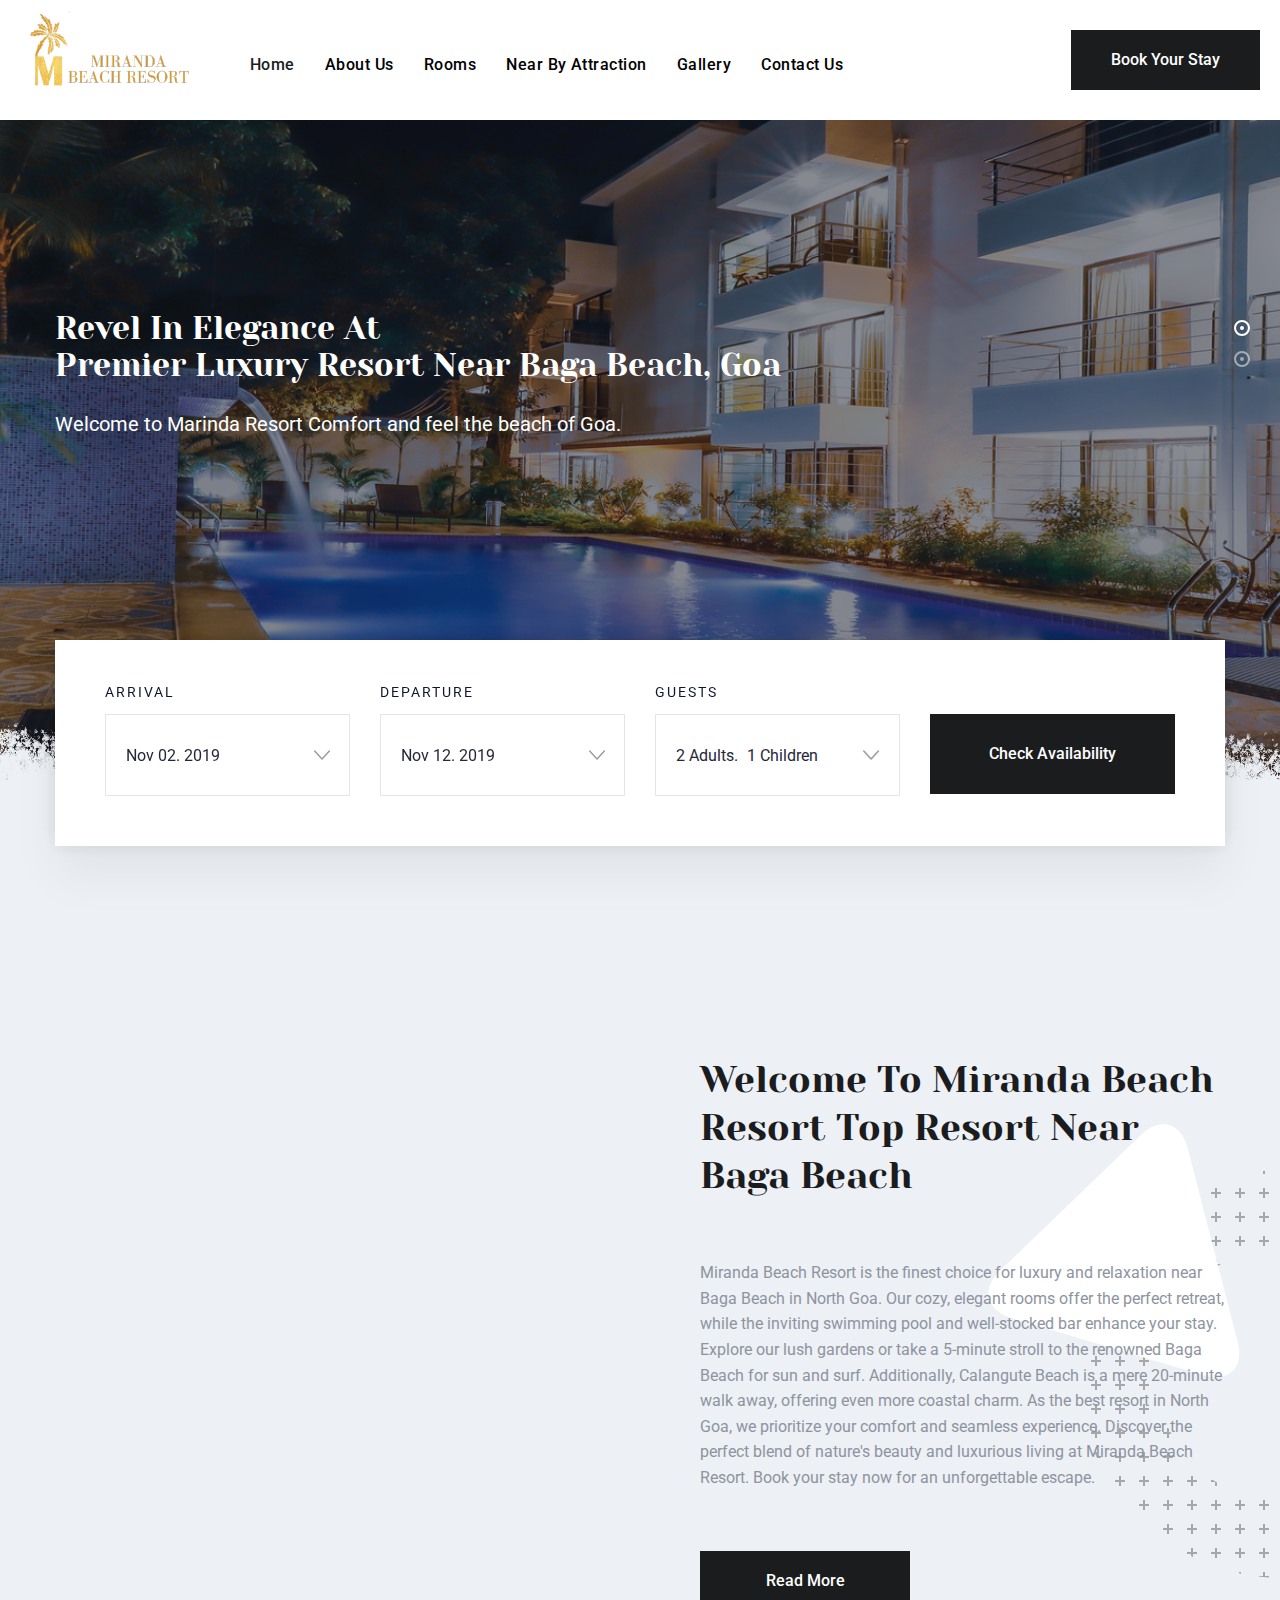
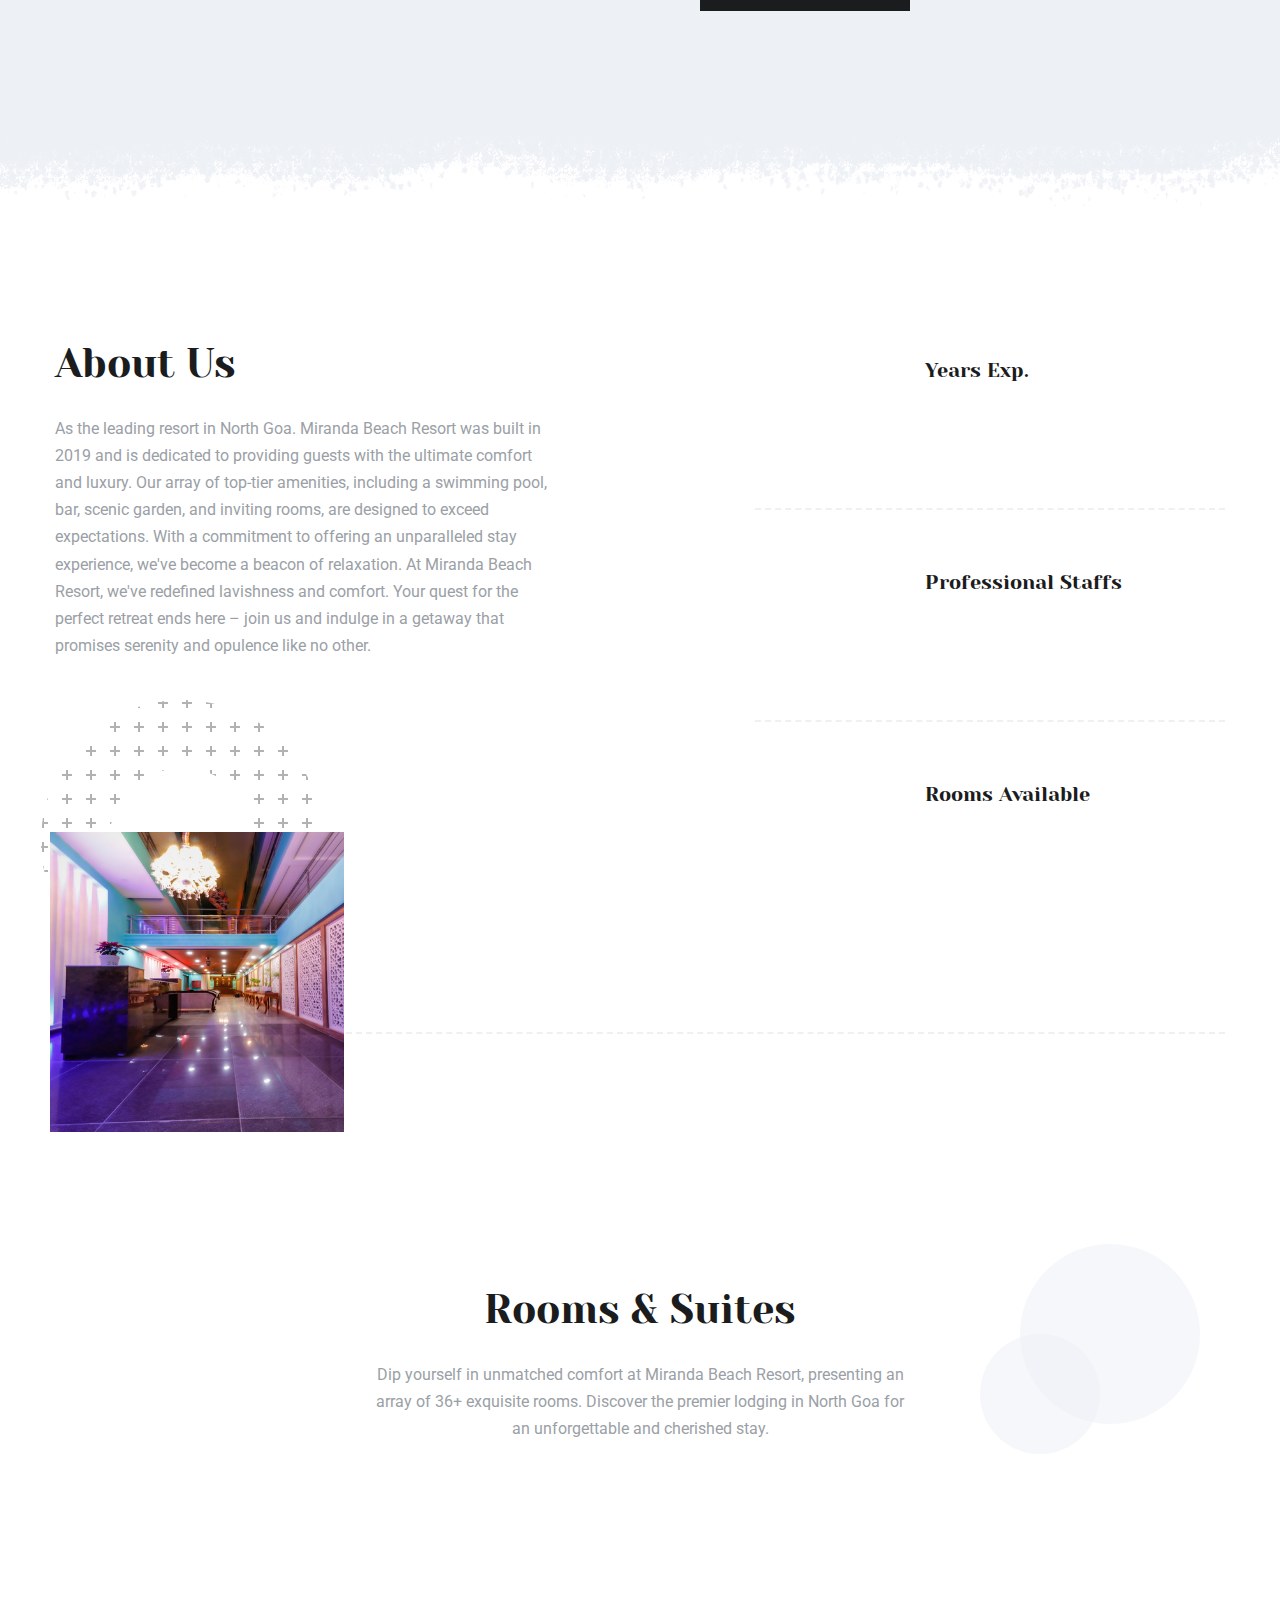
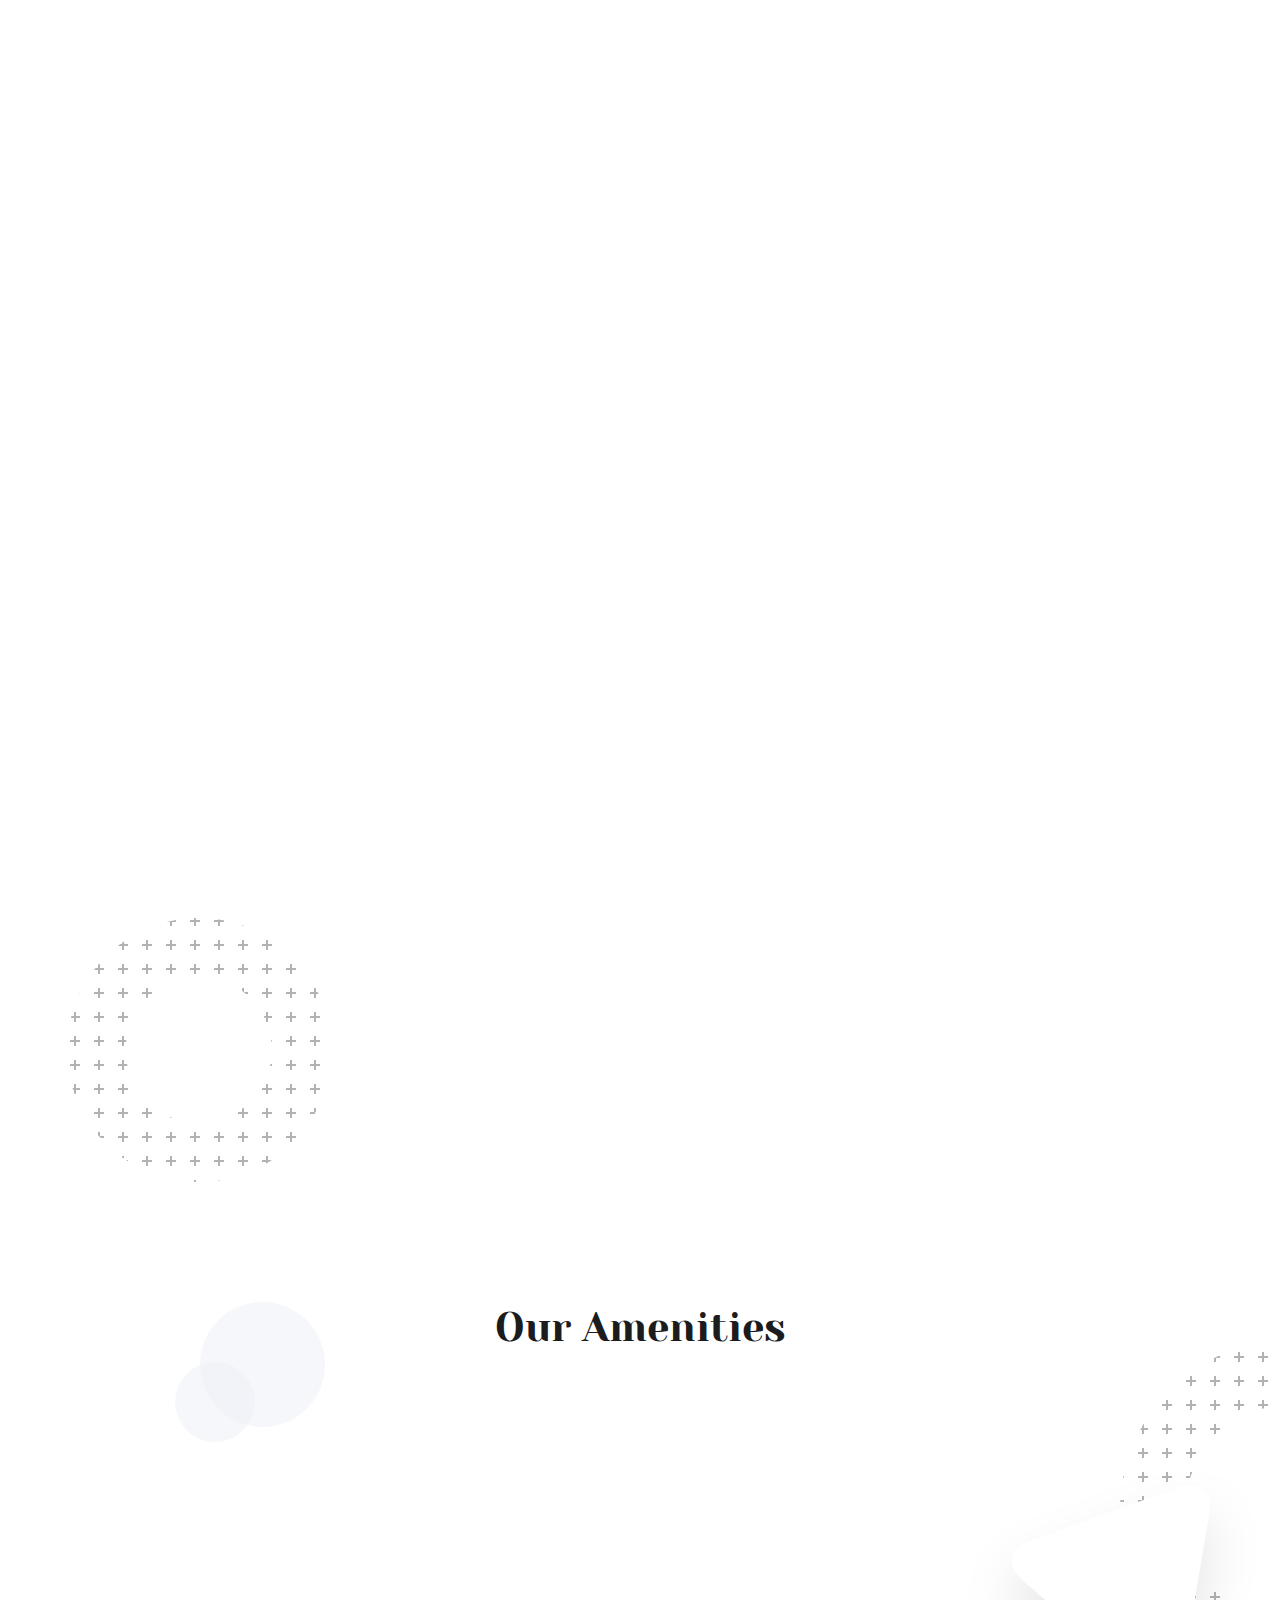
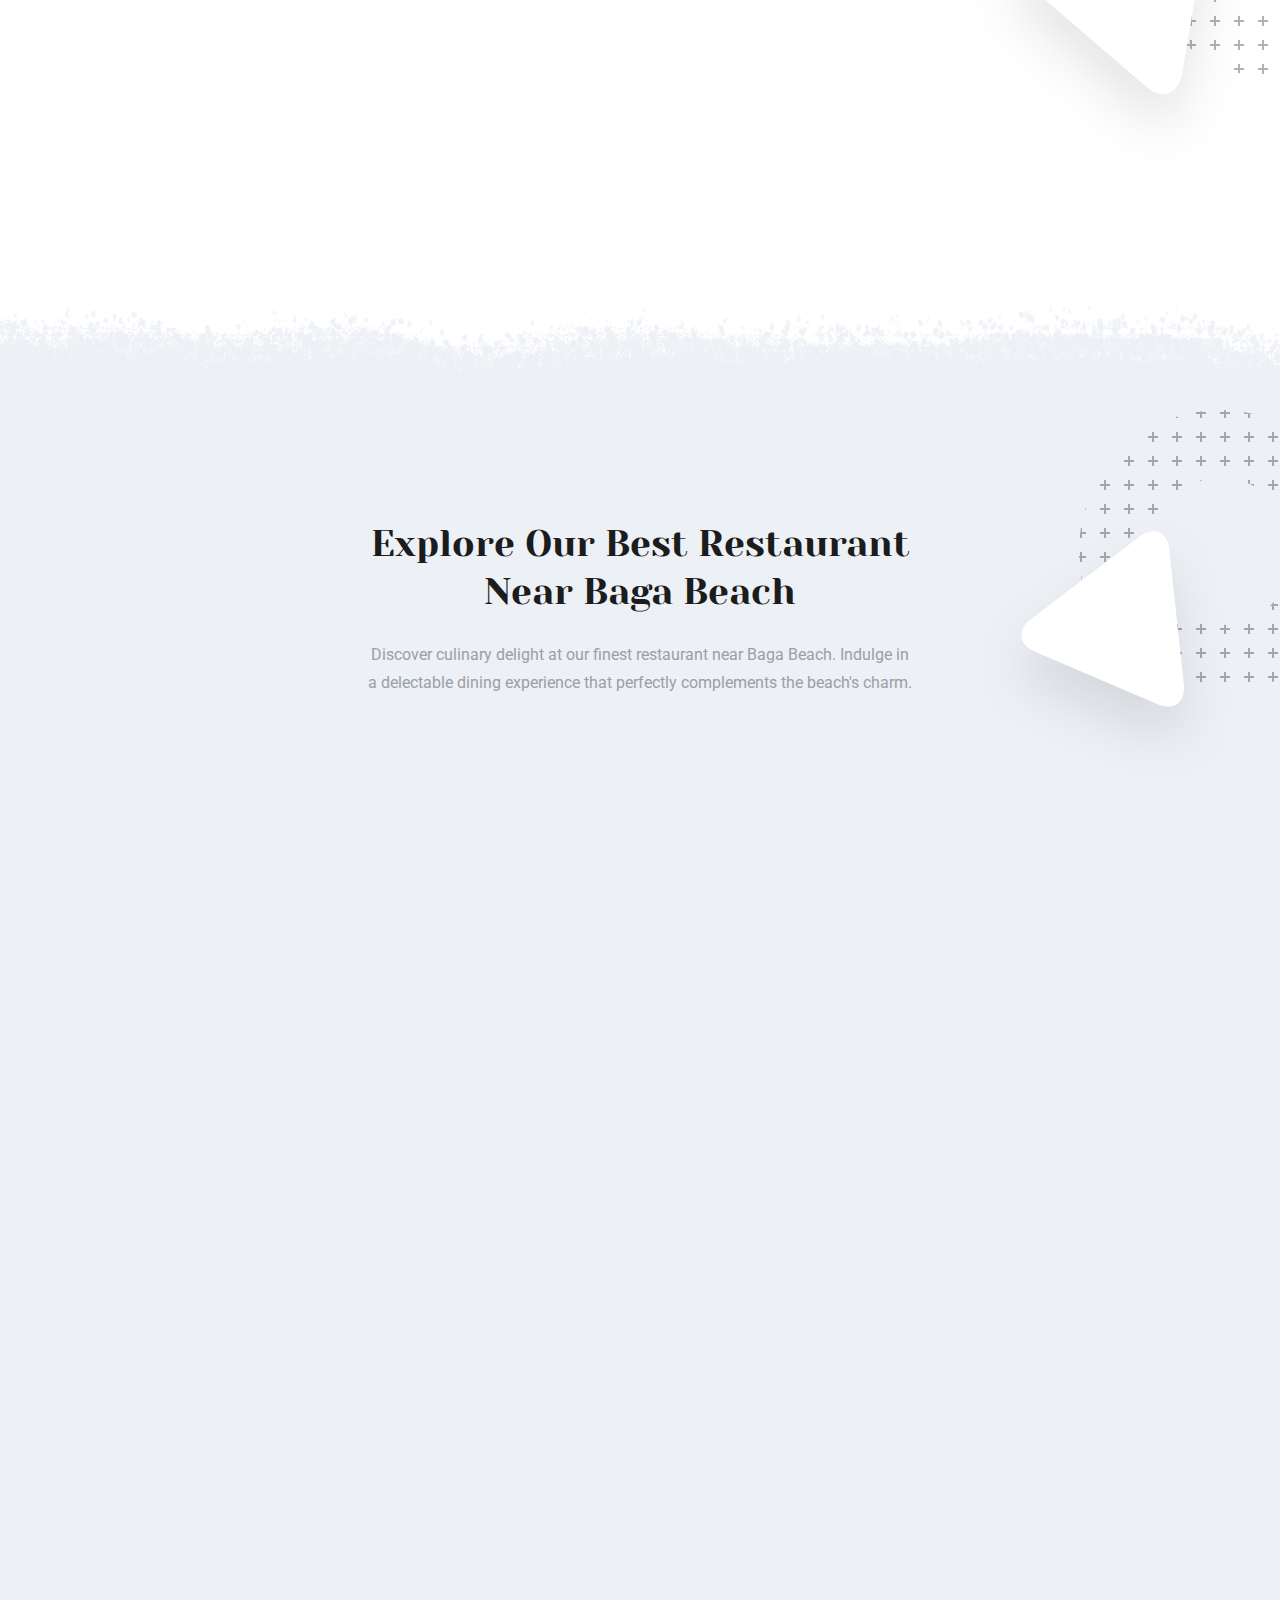
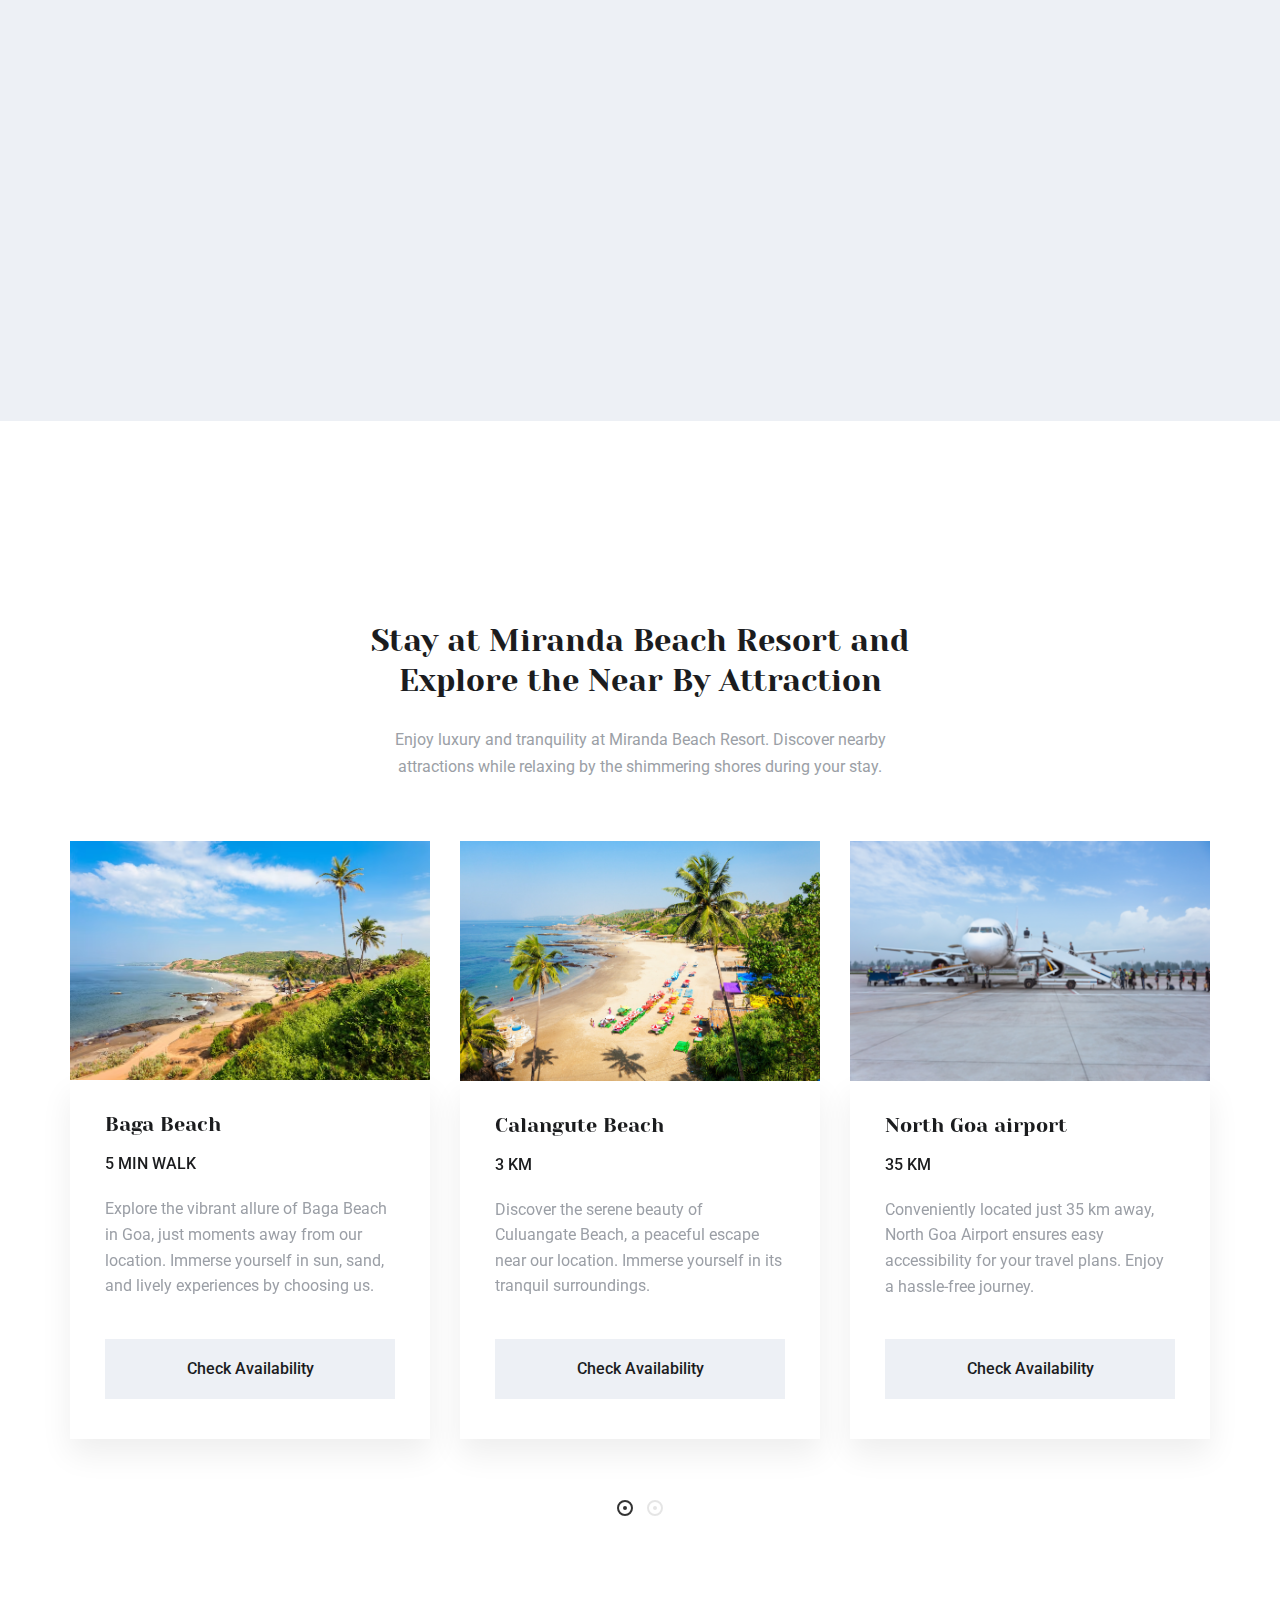
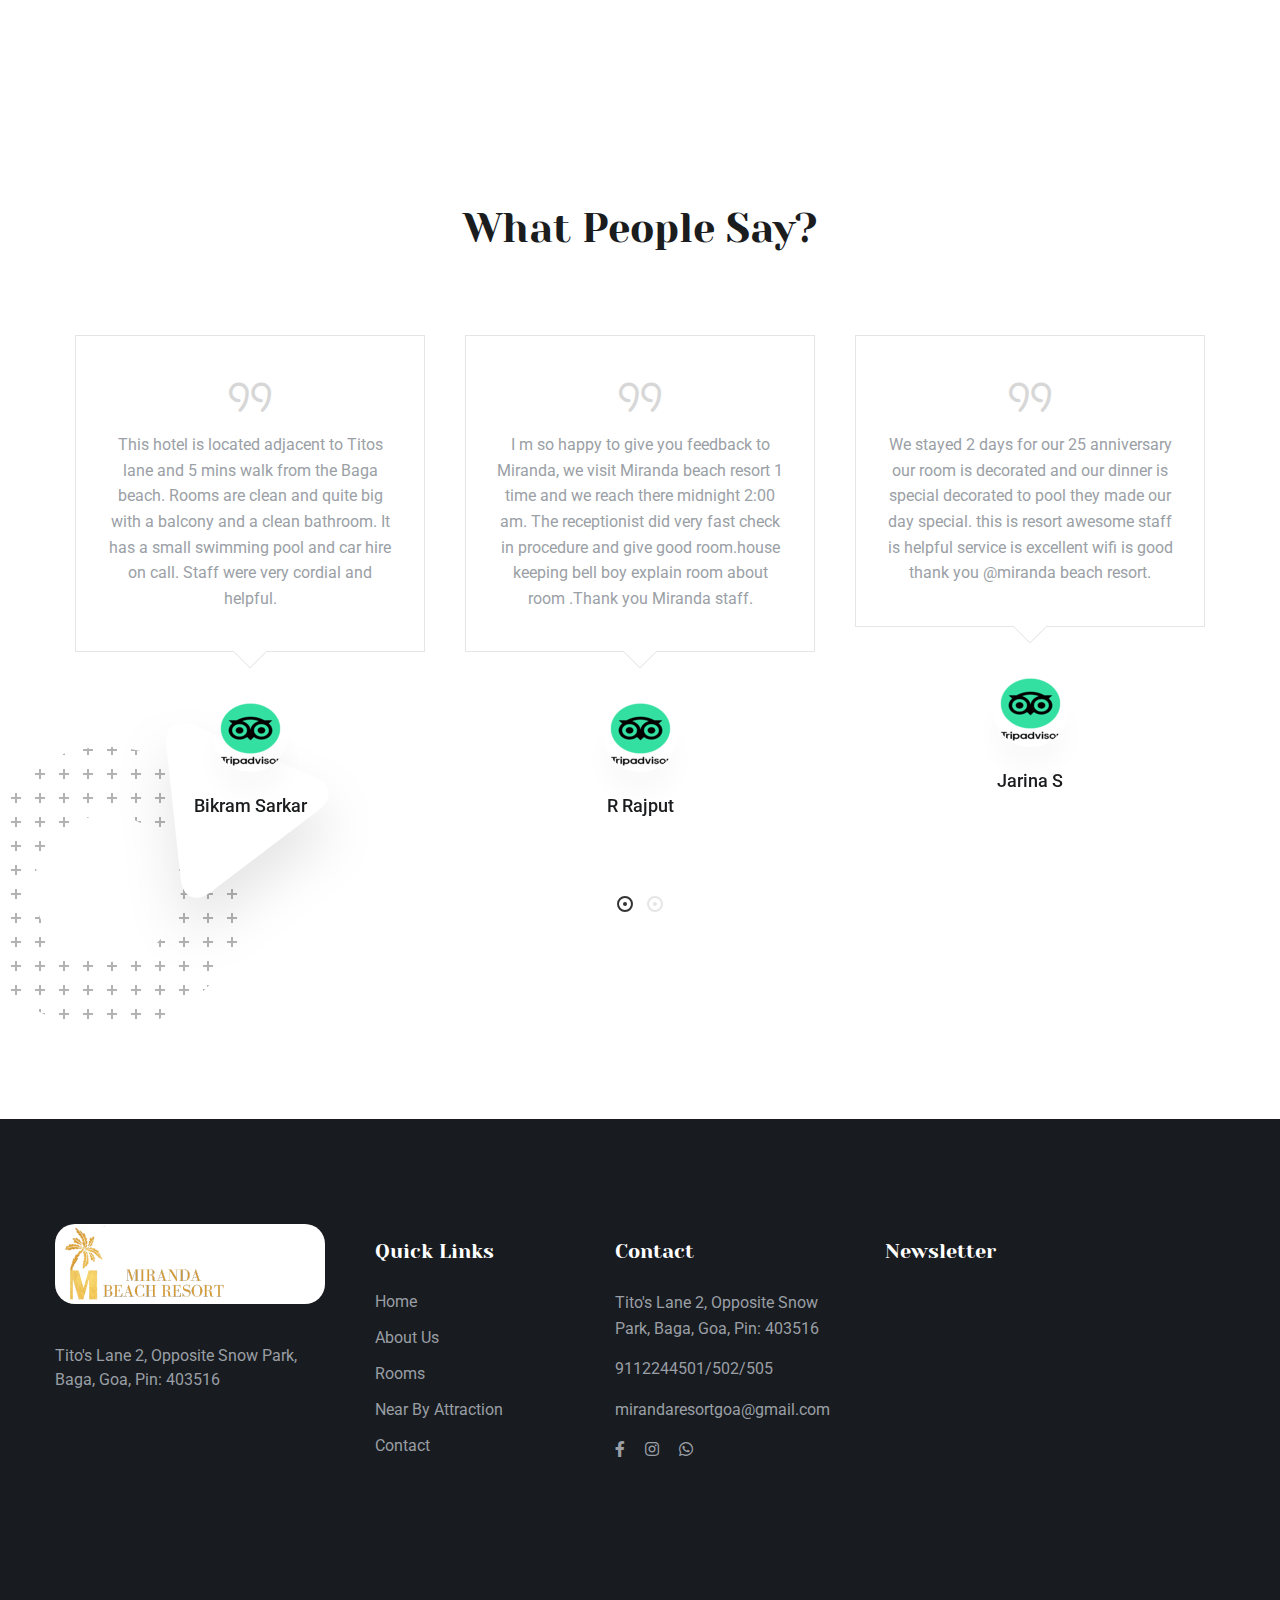
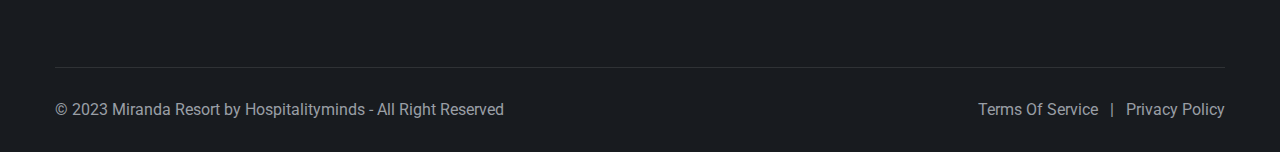
==== commit 95a1433a: "Add files via upload" ====
--- a/index.html
+++ b/index.html
@@ -320,7 +320,7 @@
                         <div class="cap-box">
                             <div class="cap-inner">
                                 <!-- <div class="price">From <span>$50.00</span></div> -->
-                                <h5>Executive premium pool view with balcony</h5>
+                                <h5>Executive Premium deluxe Twin  Room With city view</h5>
                             </div>
                         </div>
                     </div>
@@ -334,7 +334,37 @@
                         <div class="cap-box">
                             <div class="cap-inner">
                                 <!-- <div class="price">From <span>$50.00</span></div> -->
-                                <h5>Executive premium City view with balcony</h5>
+                                <h5>Executive Premium deluxe Twin  Room With pool view </h5>
+                            </div>
+                        </div>
+                    </div>
+                </div>
+                <!--Block-->
+
+                <div class="featured-block-two col-xl-6 col-lg-6 col-md-6 col-sm-12 wow fadeInUp" data-wow-delay="300ms" data-wow-duration="1500ms">
+                    <div class="inner-box">
+                        <div class="image-box">
+                            <figure class="image"><a href="#"><img src="new-img/room-3.jpg" alt="" title=""></a></figure>
+                        </div>
+                        <div class="cap-box">
+                            <div class="cap-inner">
+                                <!-- <div class="price">From <span>$50.00</span></div> -->
+                                <h5>Executive Premium deluxe double Room with pool view </h5>
+                            </div>
+                        </div>
+                    </div>
+                </div>
+                <!--Block-->
+
+                <div class="featured-block-two col-xl-6 col-lg-6 col-md-6 col-sm-12 wow fadeInUp" data-wow-delay="300ms" data-wow-duration="1500ms">
+                    <div class="inner-box">
+                        <div class="image-box">
+                            <figure class="image"><a href="#"><img src="new-img/twin.jpg" alt="" title=""></a></figure>
+                        </div>
+                        <div class="cap-box">
+                            <div class="cap-inner">
+                                <!-- <div class="price">From <span>$50.00</span></div> -->
+                                <h5>Executive Premium deluxe double Room with city view</h5>
                             </div>
                         </div>
                     </div>
@@ -367,7 +397,7 @@
                             <span class="circle"></span>
                             <span class="flaticon-wine"></span>
                         </div>
-                        <h4>Restaurant & Bar</h4>
+                        <h4>Bar</h4>
                         <!-- <div class="text">Lorem ipsum dolor sit amet constur adip isicing elit sed do eiusmtem por incid. et dolore magna.</div> -->
                     </div>
                 </div>
@@ -401,9 +431,9 @@
                     <div class="inner-box">
                         <div class="icon-box">
                             <span class="circle"></span>
-                            <span class="flaticon-conference"></span>
-                        </div>
-                        <h4>Conference Room</h4>
+                            <span class="flaticon-coffee-cup"></span>
+                        </div>
+                        <h4>Coffee </h4>
                         <!-- <div class="text">Lorem ipsum dolor sit amet constur adip isicing elit sed do eiusmtem por incid. et dolore magna.</div> -->
                     </div>
                 </div>
@@ -413,9 +443,9 @@
                     <div class="inner-box">
                         <div class="icon-box">
                             <span class="circle"></span>
-                            <span class="flaticon-aromatherapy"></span>
-                        </div>
-                        <h4>Health & Beauty</h4>
+                            <span class="flaticon-house"></span>
+                        </div>
+                        <h4>In Room dining </h4>
                         <!-- <div class="text">Lorem ipsum dolor sit amet constur adip isicing elit sed do eiusmtem por incid. et dolore magna.</div> -->
                     </div>
                 </div>
@@ -425,9 +455,9 @@
                     <div class="inner-box">
                         <div class="icon-box">
                             <span class="circle"></span>
-                            <span class="flaticon-cardio"></span>
-                        </div>
-                        <h4>Body Fitness</h4>
+                            <span class="flaticon-dinner"></span>
+                        </div>
+                        <h4>Restaurant</h4>
                         <!-- <div class="text">Lorem ipsum dolor sit amet constur adip isicing elit sed do eiusmtem por incid. et dolore magna.</div> -->
                     </div>
                 </div>
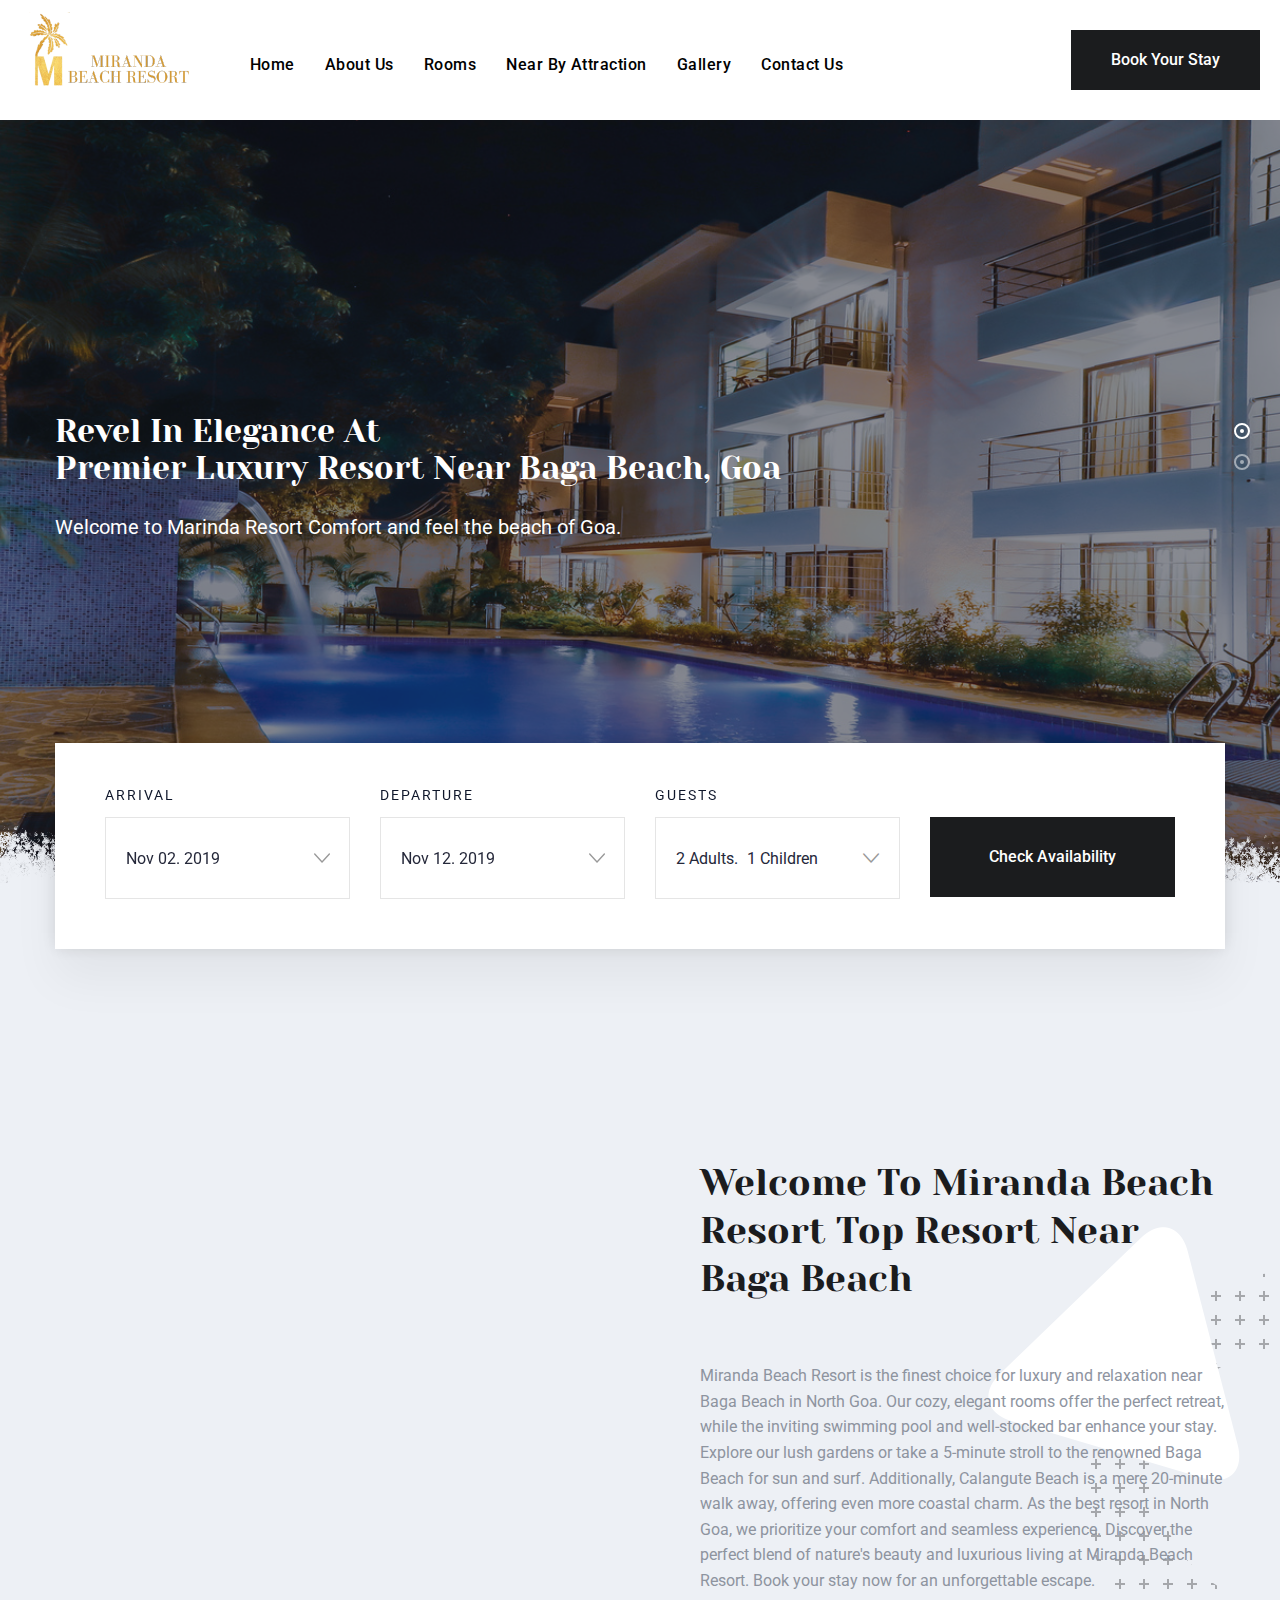
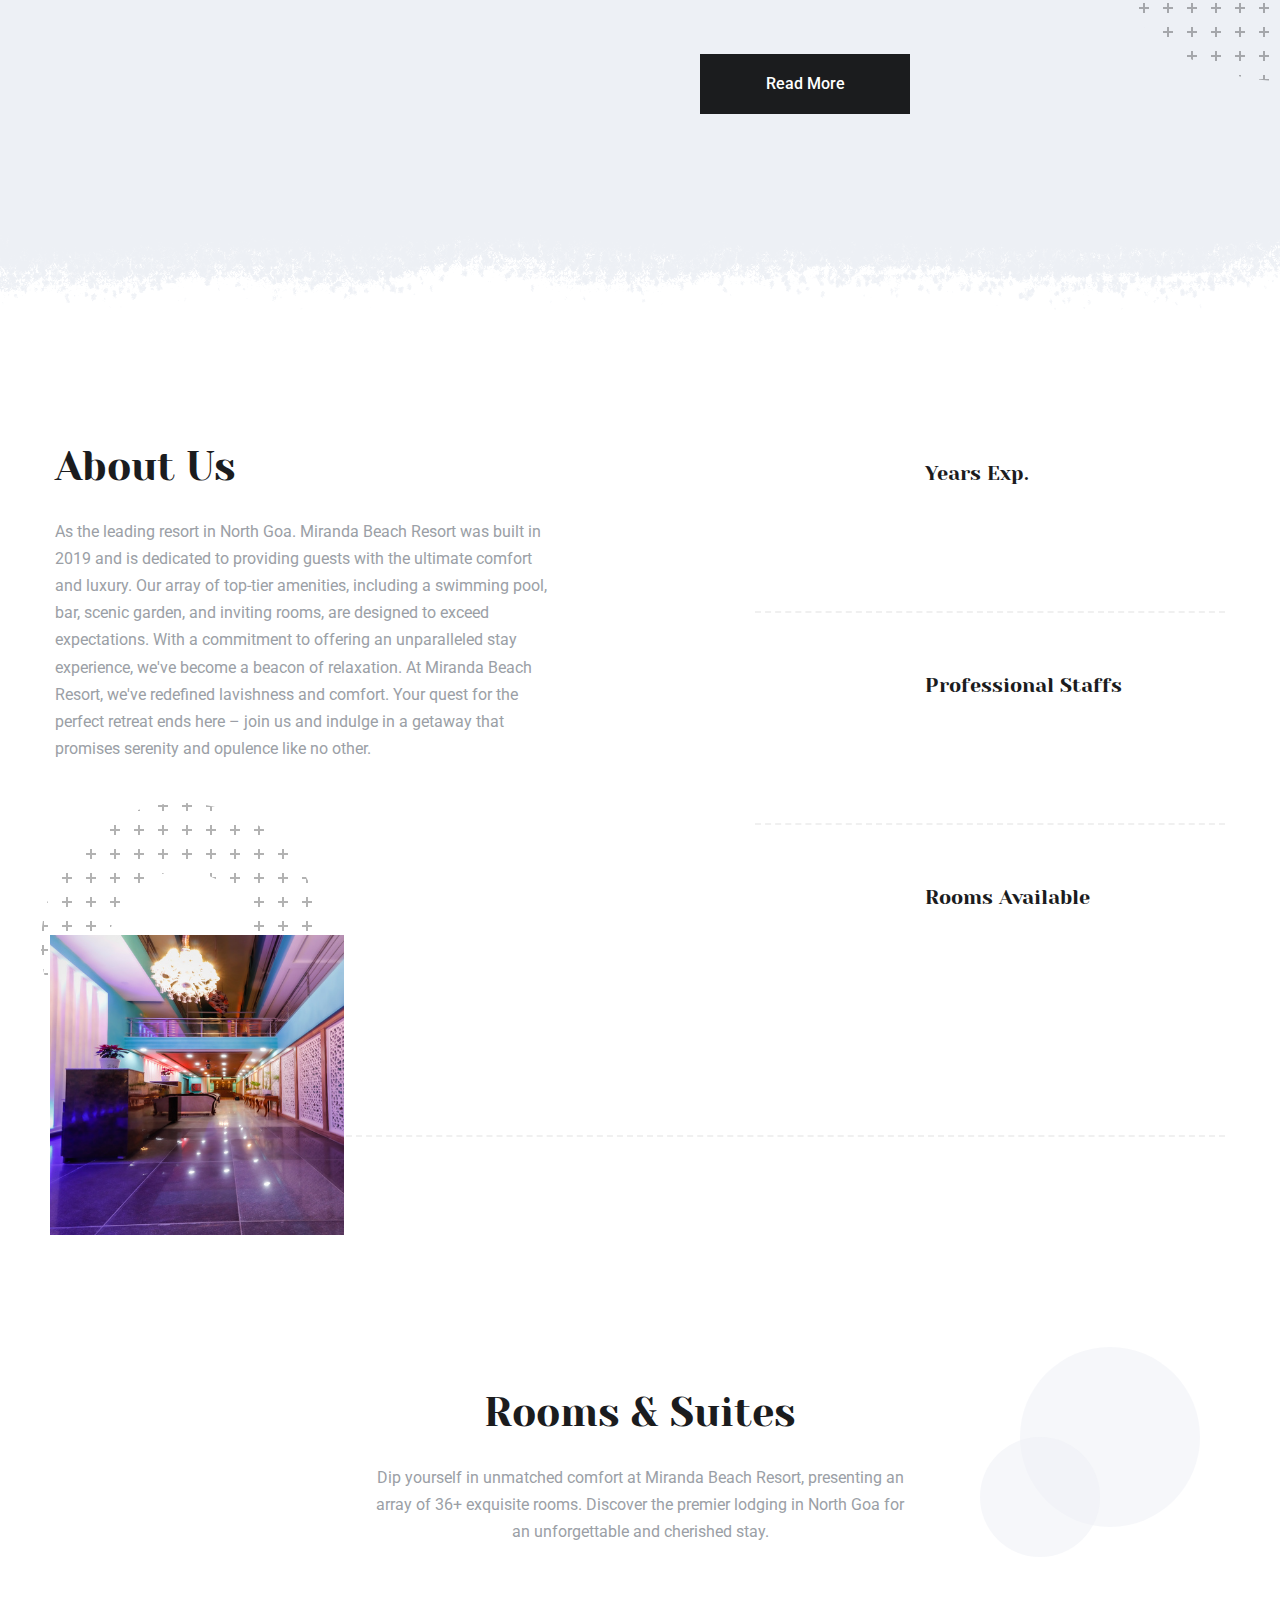
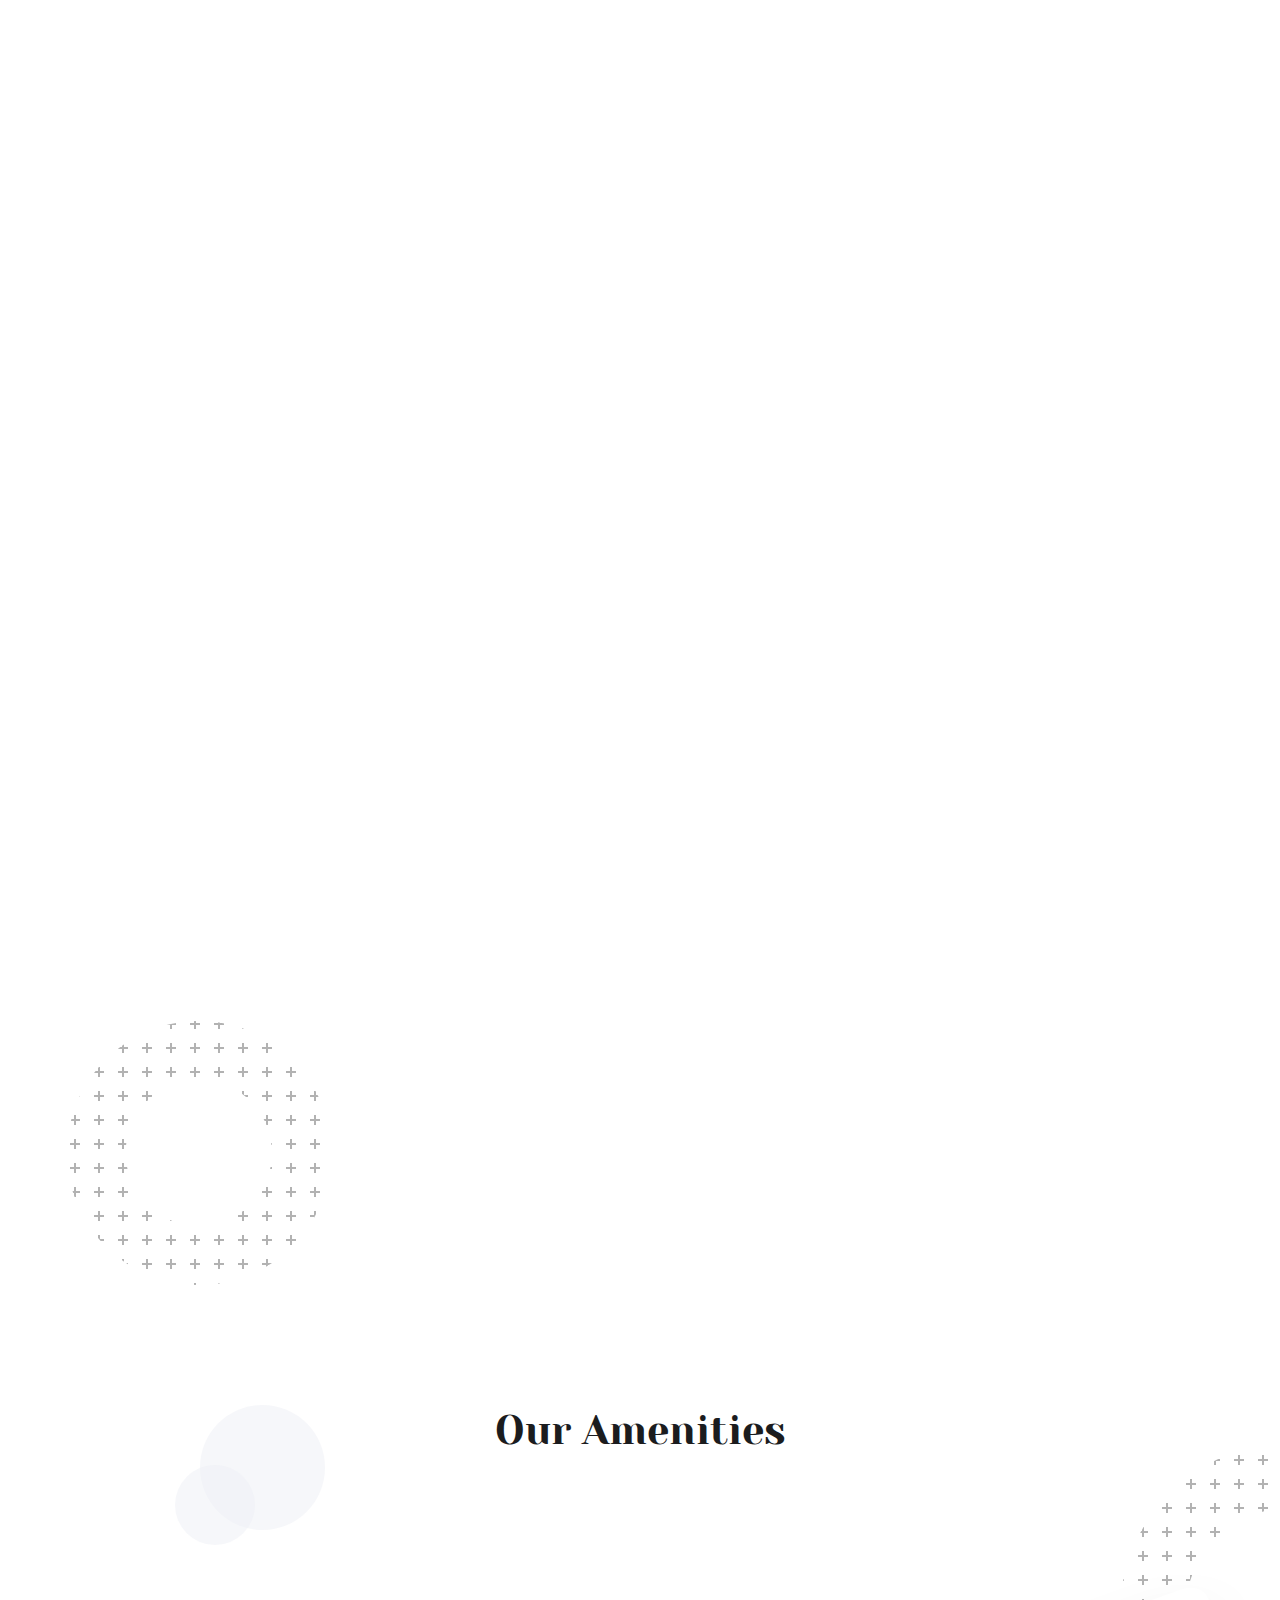
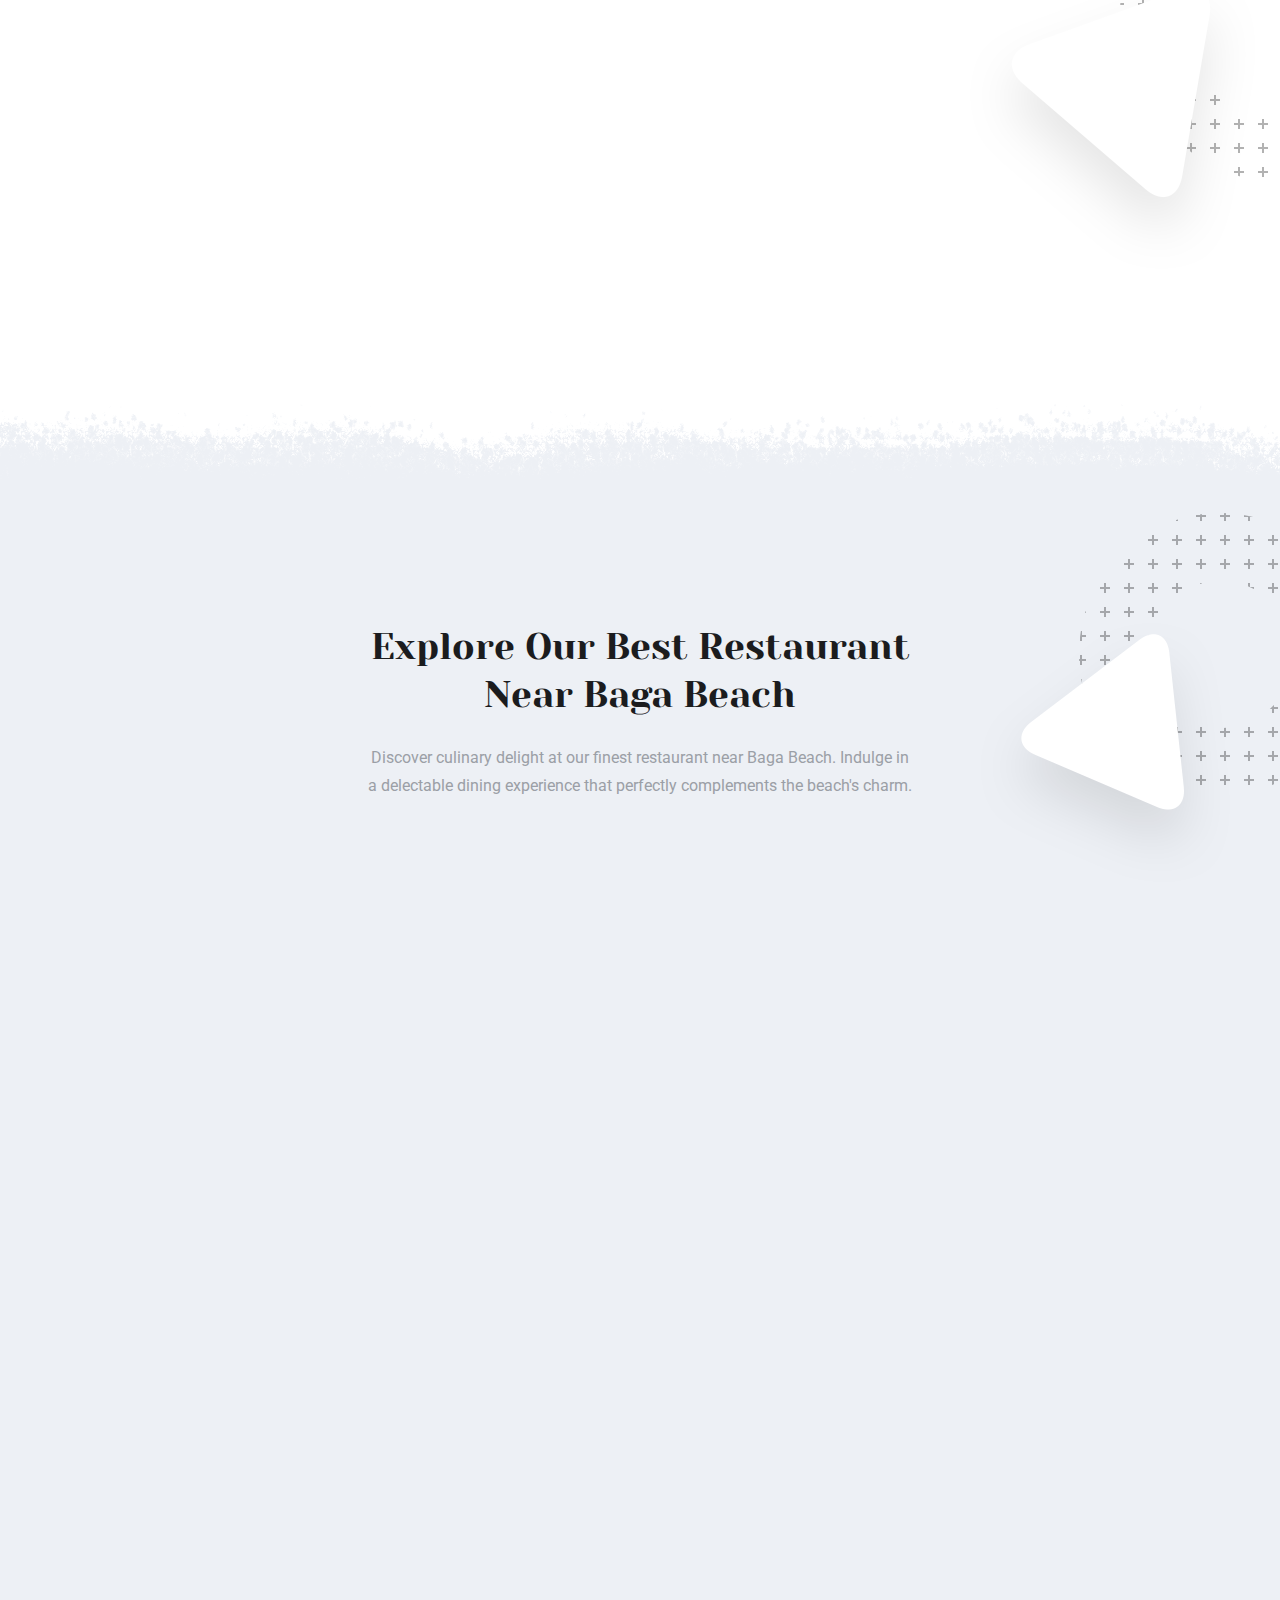
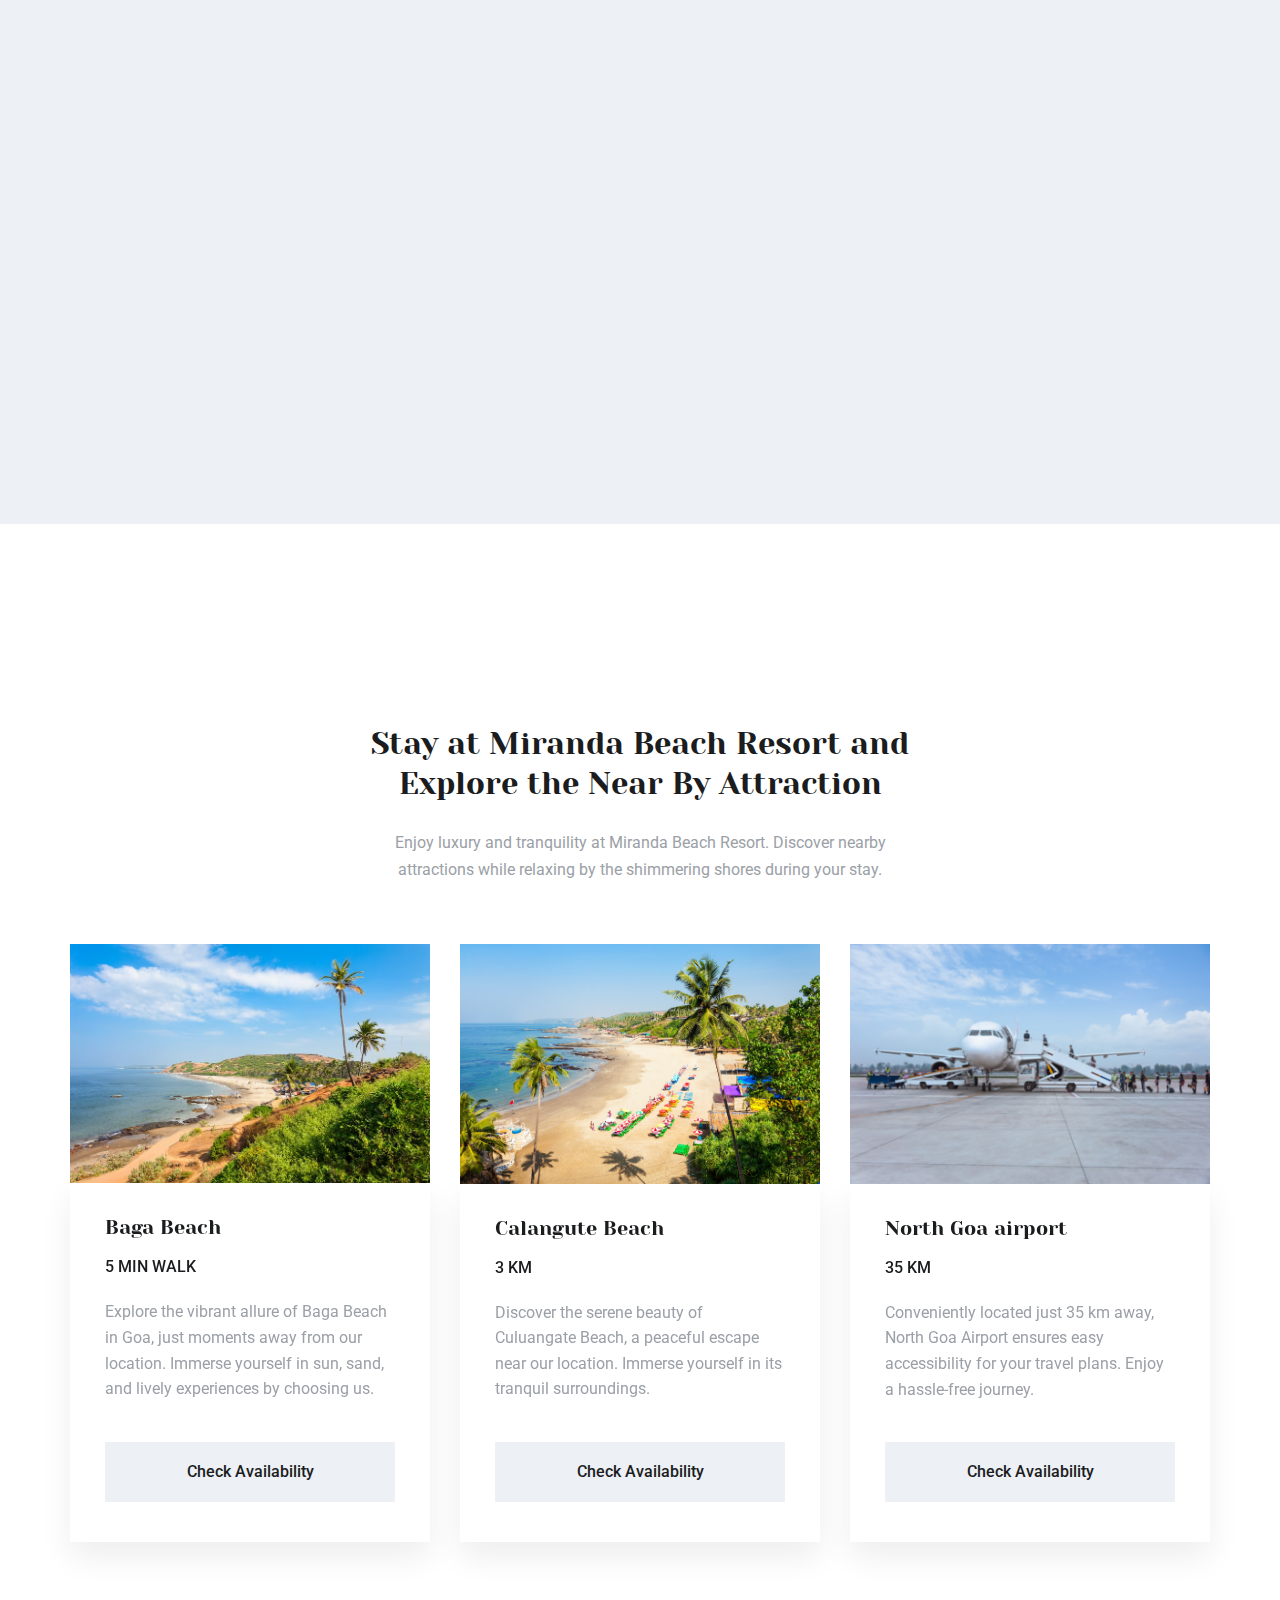
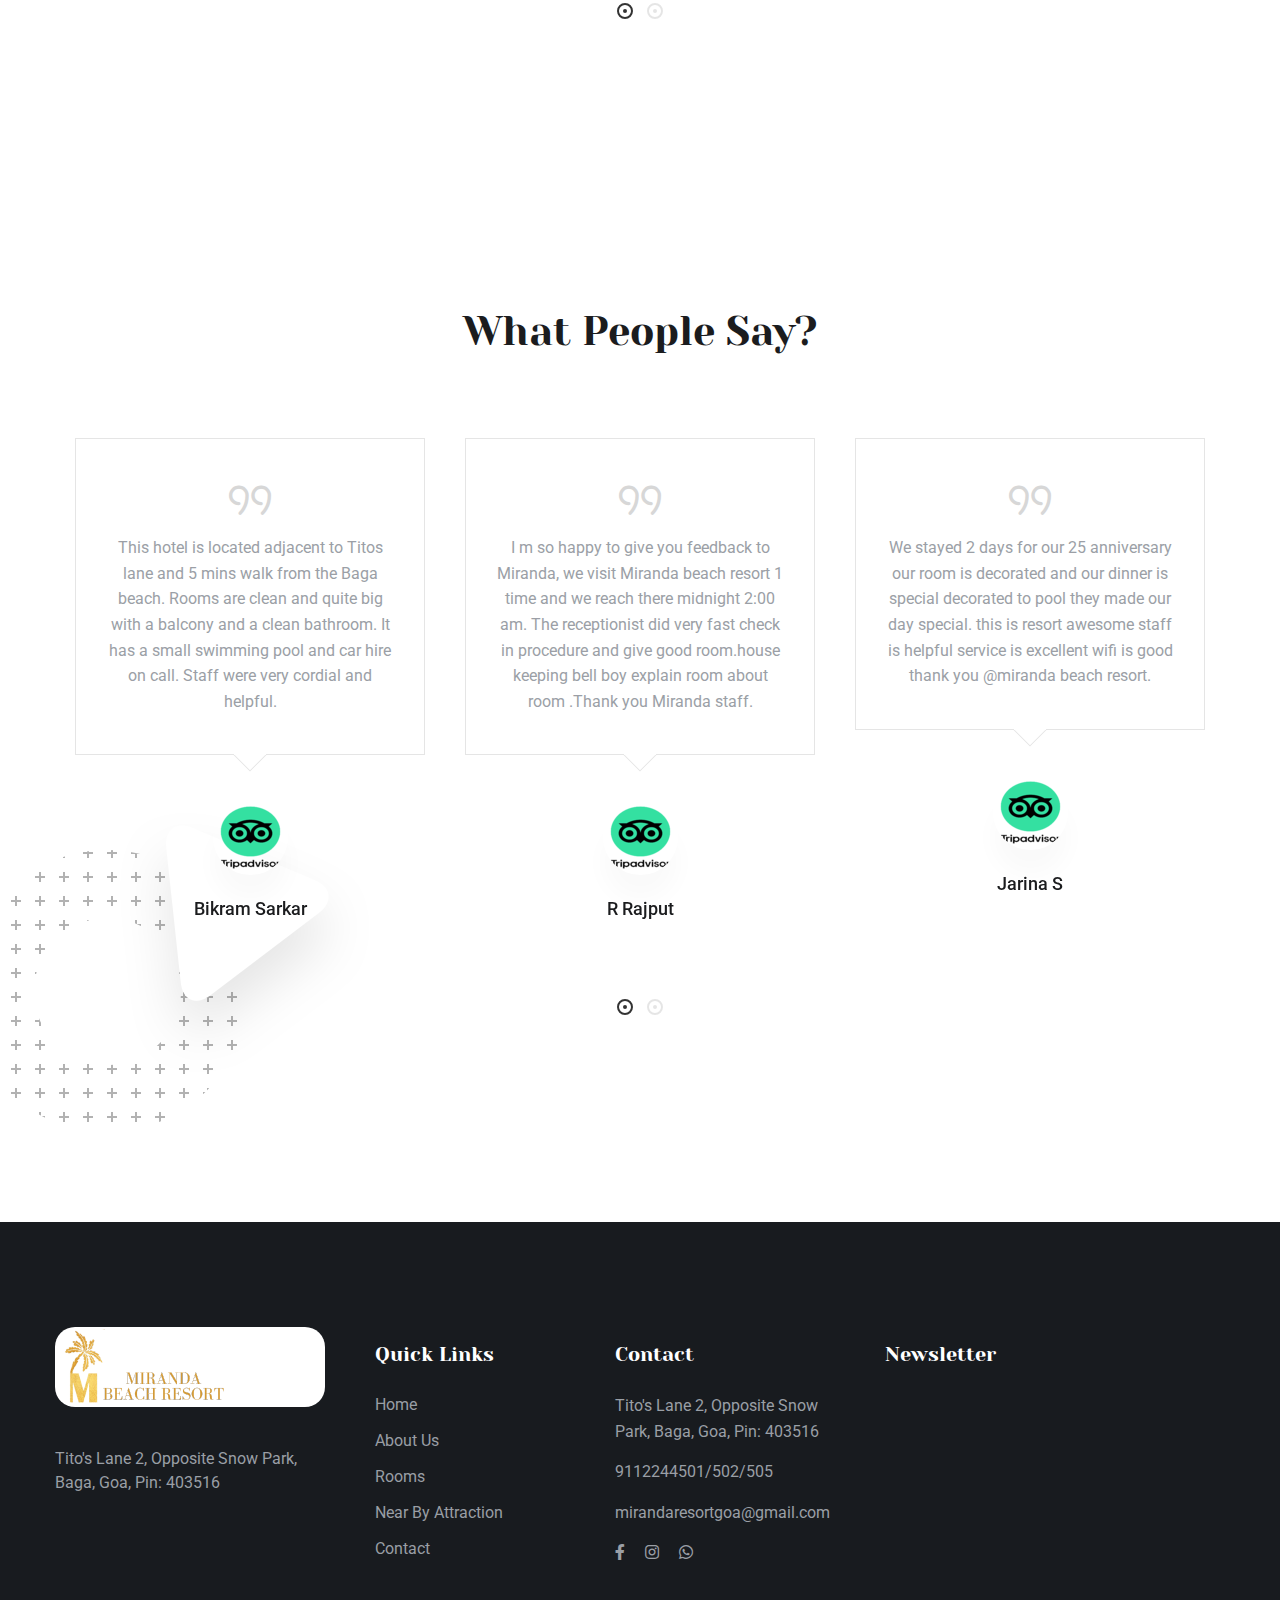
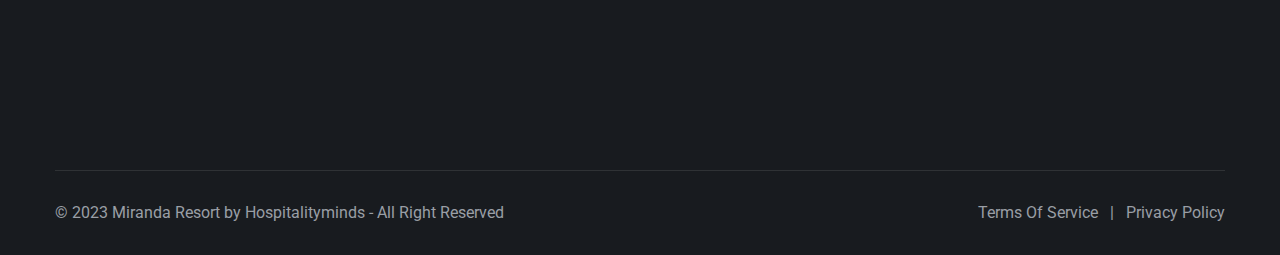
==== commit a365e961: "Add files via upload" ====
--- a/index.html
+++ b/index.html
@@ -17,9 +17,14 @@
 <meta name="viewport" content="width=device-width, initial-scale=1.0, maximum-scale=1.0, user-scalable=0">
 <!--[if lt IE 9]><script src="https://cdnjs.cloudflare.com/ajax/libs/html5shiv/3.7.3/html5shiv.js"></script><![endif]-->
 <!--[if lt IE 9]><script src="js/respond.js"></script><![endif]-->
+
 </head>
 
 <body>
+
+    <a href="https://wa.me/+919112244502" class="whatsapp-icon" target="_blank" style="display: inline-flex; align-items: center; text-decoration: none;">
+  <img src="whatsapp.png" alt="WhatsApp Icon" style="vertical-align: middle;">
+</a>
 
 <div class="page-wrapper">
     <!-- Preloader -->
@@ -43,14 +48,14 @@
                     <nav class="main-menu navbar-expand-md navbar-light">
                         <div class="collapse navbar-collapse show clearfix" id="navbarSupportedContent">
                             <ul class="navigation clearfix">
-                                <li class="current dropdown"><a href="index.html">Home</a>
+                                <li><a href="index.html">Home</a>
                                 </li>
-                                <li  class="dropdown"><a href="about-us.html">About Us</a>
+                                <li><a href="about-us.html">About Us</a>
                                 </li>
                                 <li><a href="rooms.html">Rooms </a></li>
-                                <li  class="dropdown"><a href="attraction.html">Near by Attraction</a>
+                                <li><a href="attraction.html">Near by Attraction</a>
                                 </li>
-                                <li  class="dropdown"><a href="gallery.html">Gallery</a>
+                                <li><a href="gallery.html">Gallery</a>
                                 </li>
                                 <li><a href="contact.html">Contact Us</a></li>
                             </ul>
@@ -78,12 +83,12 @@
         <div class="mobile-menu">
             <div class="close-btn"><span class="icon flaticon-targeting-cross"></span></div>
             <div class="menu-backdrop"></div>
-            <div class="nav-logo"><a href="index.html"><img src="images/nav-logo.png" alt="" title=""></a></div>
+            <div class="nav-logo"><a href="index.html"><img src="new-img/logo-1.png" alt="" title=""></a></div>
             <nav class="menu-box">
                 <div class="menu-outer"><!--Here Menu Will Come Automatically Via Javascript / Same Menu as in Header--></div>
             </nav>
             <div class="nav-bottom">
-                <div class="copyright">Hotera  &copy;  2020 All Right Reserved</div>
+                <div class="copyright">Miranda resort all rights reserved by  &copy; <a href="https://hospitalityminds.com/" style="color:#fff;">Hospitalityminds</a> </div>
                 <!--Social Links-->
                 <div class="social-links">
                     <ul class="clearfix">
@@ -228,7 +233,7 @@
                         </div>
                         <div class="text">Miranda Beach Resort is the finest choice for luxury and relaxation near Baga Beach in North Goa. Our cozy, elegant rooms offer the perfect retreat, while the inviting swimming pool and well-stocked bar enhance your stay. Explore our lush gardens or take a 5-minute stroll to the renowned Baga Beach for sun and surf. Additionally, Calangute Beach is a mere 20-minute walk away, offering even more coastal charm. As the best resort in North Goa, we prioritize your comfort and seamless experience. Discover the perfect blend of nature's beauty and luxurious living at Miranda Beach Resort. Book your stay now for an unforgettable escape. </div>
                         <div class="link-box">
-                            <a href="about.html" class="theme-btn btn-style-one"><span class="btn-title">Read More</span></a>
+                            <a href="about-us.html" class="theme-btn btn-style-one"><span class="btn-title">Read More</span></a>
                         </div>
                     </div>
                 </div>
@@ -334,7 +339,7 @@
                         <div class="cap-box">
                             <div class="cap-inner">
                                 <!-- <div class="price">From <span>$50.00</span></div> -->
-                                <h5>Executive Premium deluxe Twin  Room With pool view </h5>
+                                <h5>Executive Premium deluxe double Room with pool view </h5>
                             </div>
                         </div>
                     </div>
@@ -349,7 +354,7 @@
                         <div class="cap-box">
                             <div class="cap-inner">
                                 <!-- <div class="price">From <span>$50.00</span></div> -->
-                                <h5>Executive Premium deluxe double Room with pool view </h5>
+                                <h5>Executive Premium deluxe Twin Room with city view</h5>
                             </div>
                         </div>
                     </div>
@@ -364,7 +369,7 @@
                         <div class="cap-box">
                             <div class="cap-inner">
                                 <!-- <div class="price">From <span>$50.00</span></div> -->
-                                <h5>Executive Premium deluxe double Room with city view</h5>
+                                <h5>Executive Premium deluxe Twin Room with pool view</h5>
                             </div>
                         </div>
                     </div>
@@ -485,7 +490,7 @@
                             <h3 style="font-size:32px;">First-Floor Restaurant: <br>A Scenic Gastronomic Escape</h3>
                             <div class="text">Indulge in the ultimate dining experience at Miranda Beach Resort, the premier restaurant in North Goa. Located on our first floor, our renowned restaurant offers exquisite flavors curated by experienced chefs. Enjoy convenience with in-room dining and round-the-clock service. Elevate your stay and savor dishes crafted from the freshest ingredients by our skilled chefs. Whether vegetarian or non-vegetarian, our diverse menu promises a memorable dining journey. Join us at Miranda Beach Resort to relish the finest culinary offerings North Goa boasts.</div>
                             <div class="link-box">
-                                <a href="about.html" class="theme-btn btn-style-one"><span class="btn-title">Read More</span></a>
+                                <a href="contact.html" class="theme-btn btn-style-one"><span class="btn-title">Contact Us</span></a>
                             </div>
                         </div>
                     </div>
@@ -507,7 +512,7 @@
                             <h3 style="font-size:32px;">Pool View Restaurant: <br>Where Culinary Delights Meet Serenity</h3>
                             <div class="text">Indulge in the culinary delights of North Goa at Miranda Beach Resort Our restaurant is located near the pool view to give the best experience to our guests., This dining venue provides a unique and relaxing atmosphere for your meals. Relax enjoy your meals with the pool location and explore the north goa and nearby attractions places. Our resort takes pride in housing the finest veg and non-veg restaurants, our restaurants are halal. With a focus on using the freshest ingredients and expert preparation, we cater to a variety of tastes. Whether you're lounging by the pool or seeking in-room dining convenience, Miranda Beach Resort offers an exceptional dining experience that truly captures the essence of North Goa.</div>
                             <div class="link-box">
-                                <a href="about.html" class="theme-btn btn-style-one"><span class="btn-title">Discover Now</span></a>
+                                <a href="contact.html" class="theme-btn btn-style-one"><span class="btn-title">Contact Us</span></a>
                             </div>
                         </div>
                     </div>
@@ -779,7 +784,7 @@
                             <div class="widget-title">
                                 <h4>Newsletter</h4>
                             </div>
-                           <iframe src="https://www.google.com/maps/embed?pb=!1m14!1m8!1m3!1d15382.062742606387!2d73.8133107!3d15.4566695!3m2!1i1024!2i768!4f13.1!3m3!1m2!1s0x3bbfeb0af90edb17%3A0xe33d8a9626e3d54!2sMiranda%20Beach%20Resort!5e0!3m2!1sen!2sin!4v1693225411584!5m2!1sen!2sin" width="300" height="250" style="border:0;" allowfullscreen="" loading="lazy" referrerpolicy="no-referrer-when-downgrade"></iframe>
+                           <iframe src="https://www.google.com/maps/embed?pb=!1m14!1m8!1m3!1d15374.630261866154!2d73.7536458!3d15.5564774!3m2!1i1024!2i768!4f13.1!3m3!1m2!1s0x3bbfebf4892baeb9%3A0x544cbb011834ff11!2sMiranda%20Beach%20Resort!5e0!3m2!1sen!2sin!4v1694073767903!5m2!1sen!2sin" width="300" height="250" style="border:0;" allowfullscreen="" loading="lazy" referrerpolicy="no-referrer-when-downgrade"></iframe>
                         </div>
                     </div>
                     
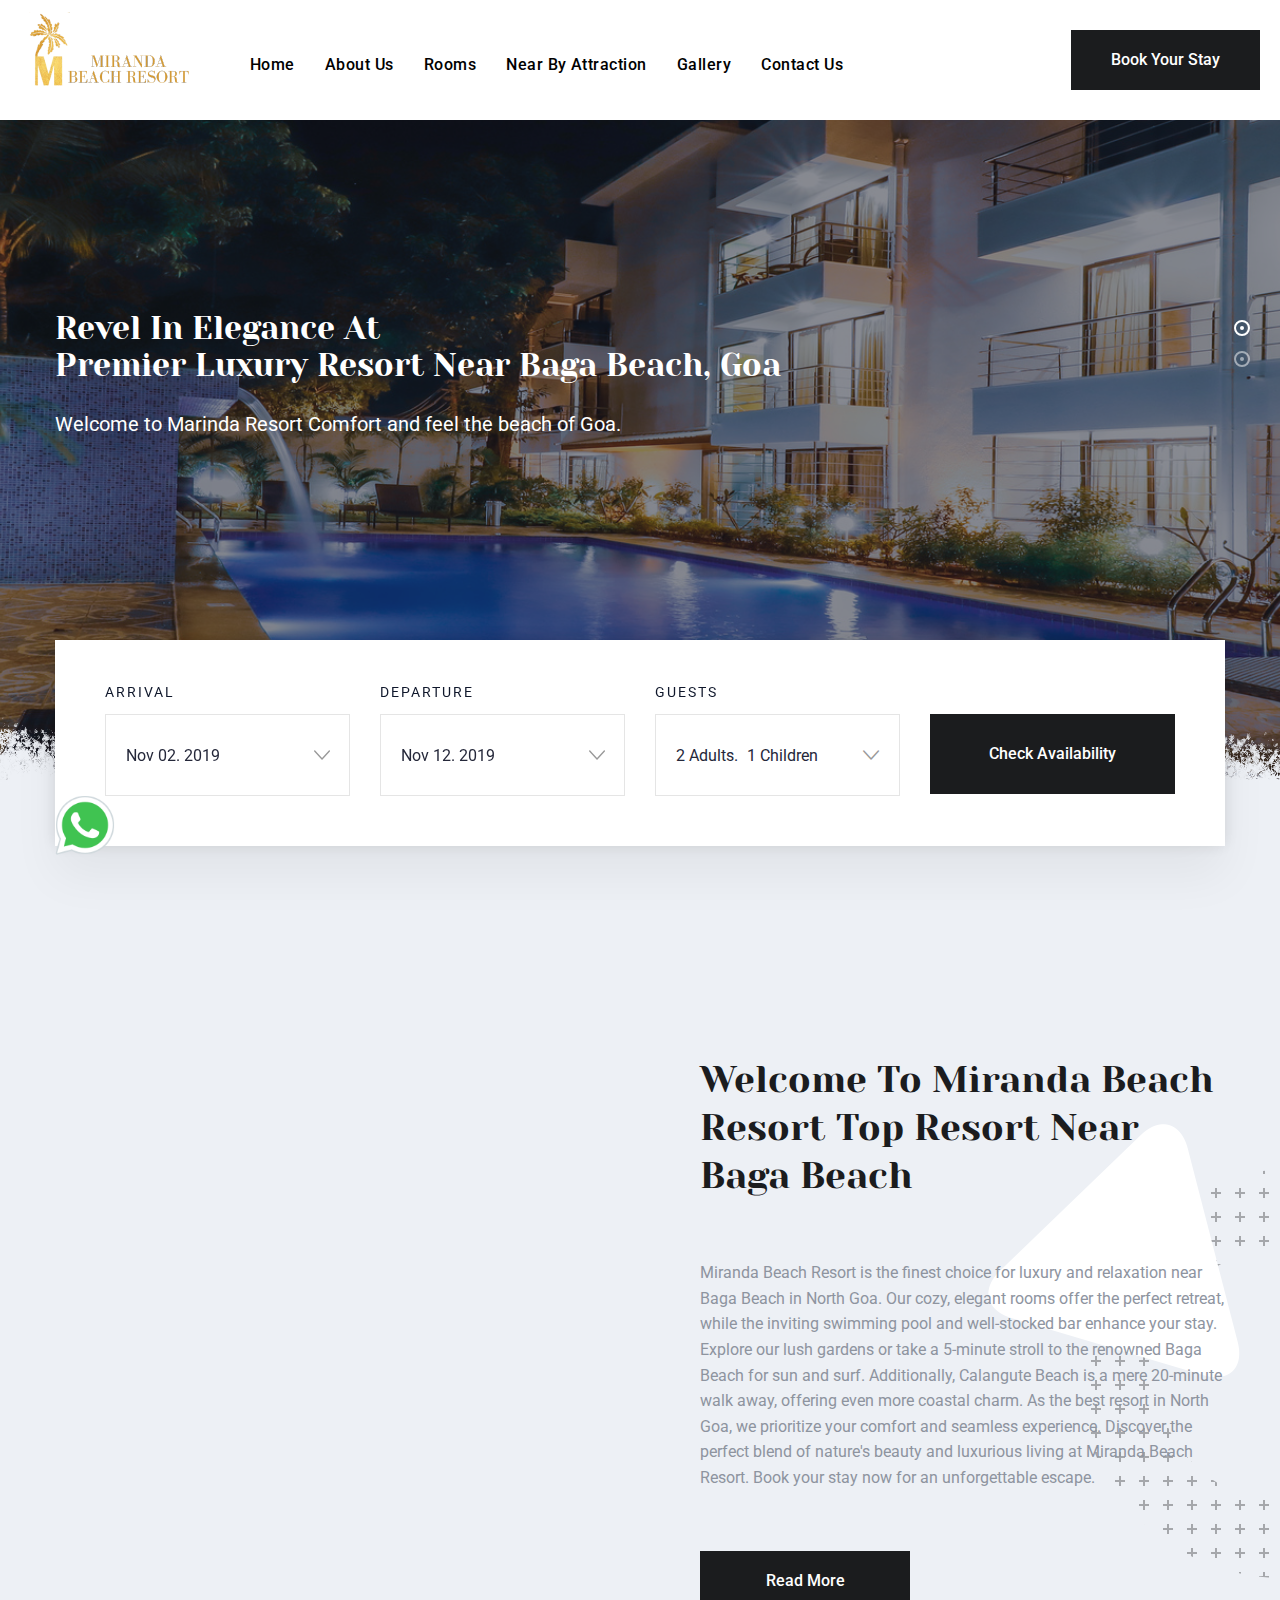
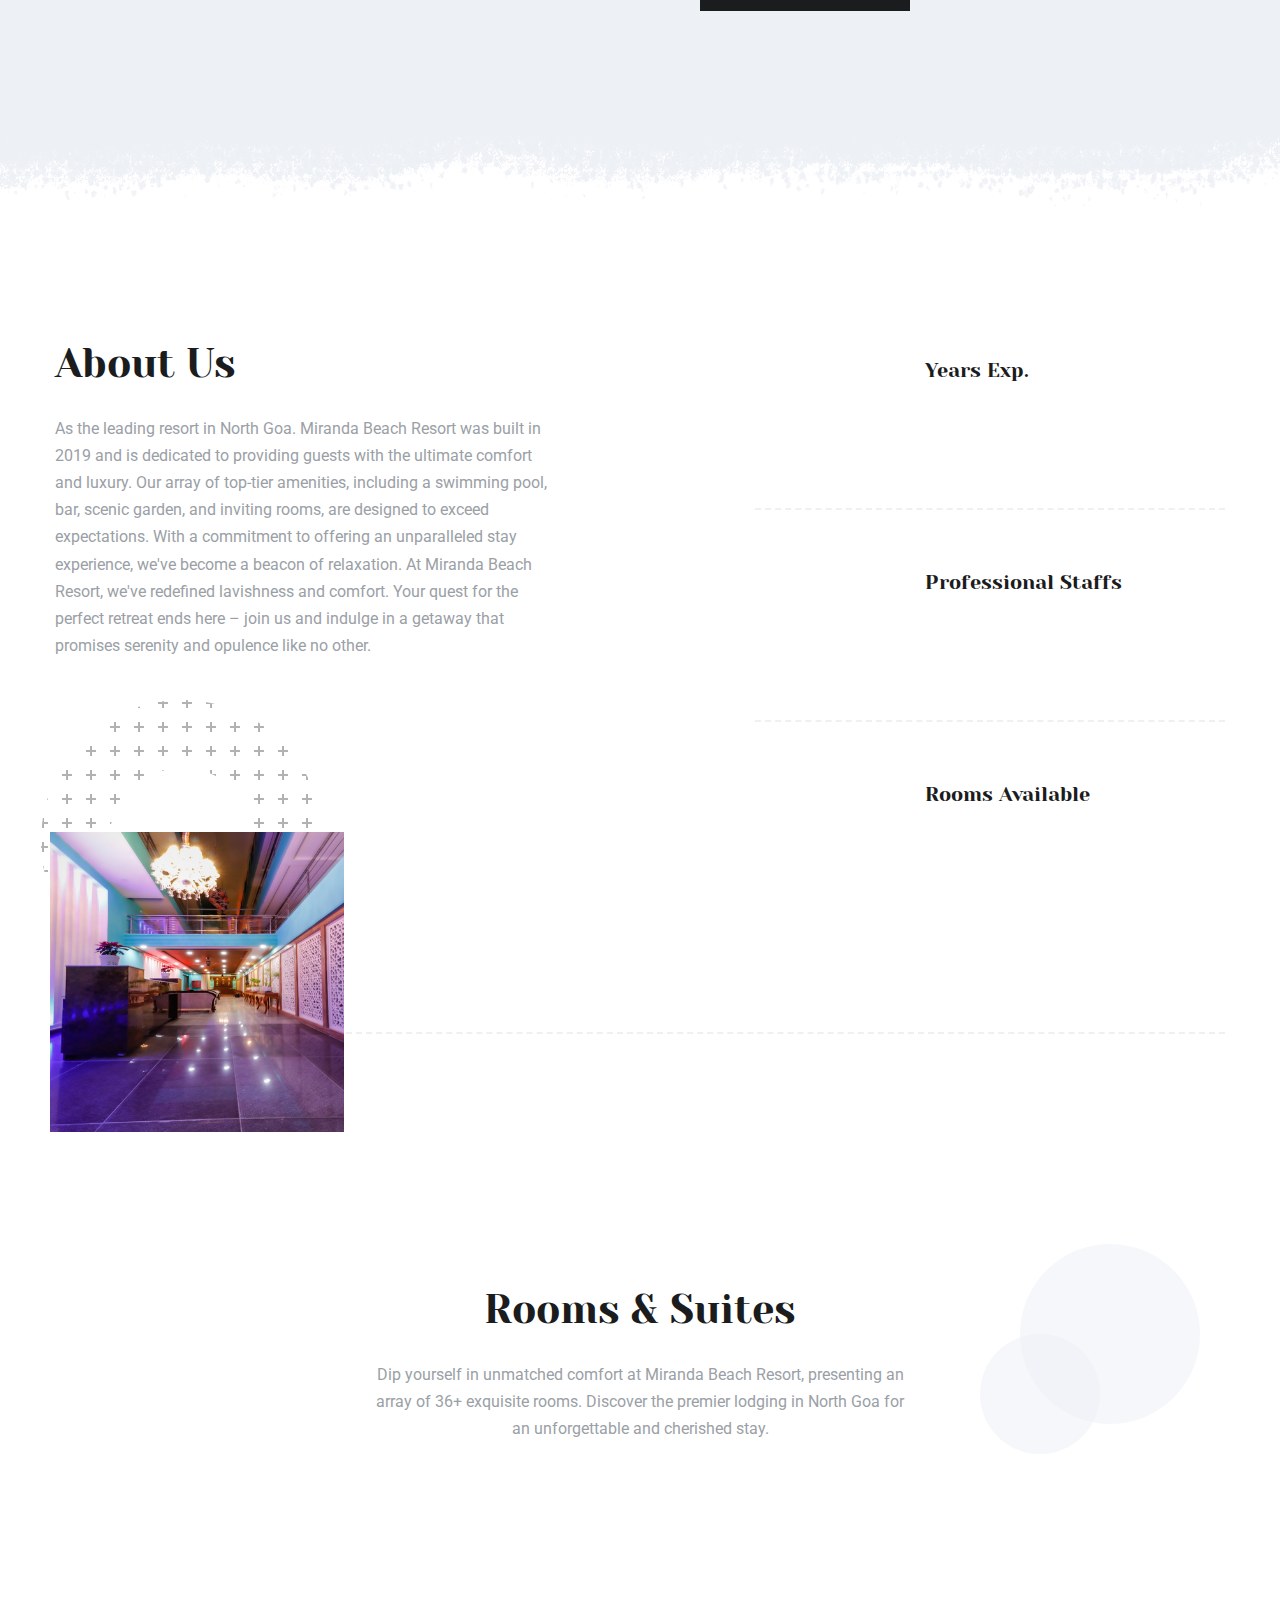
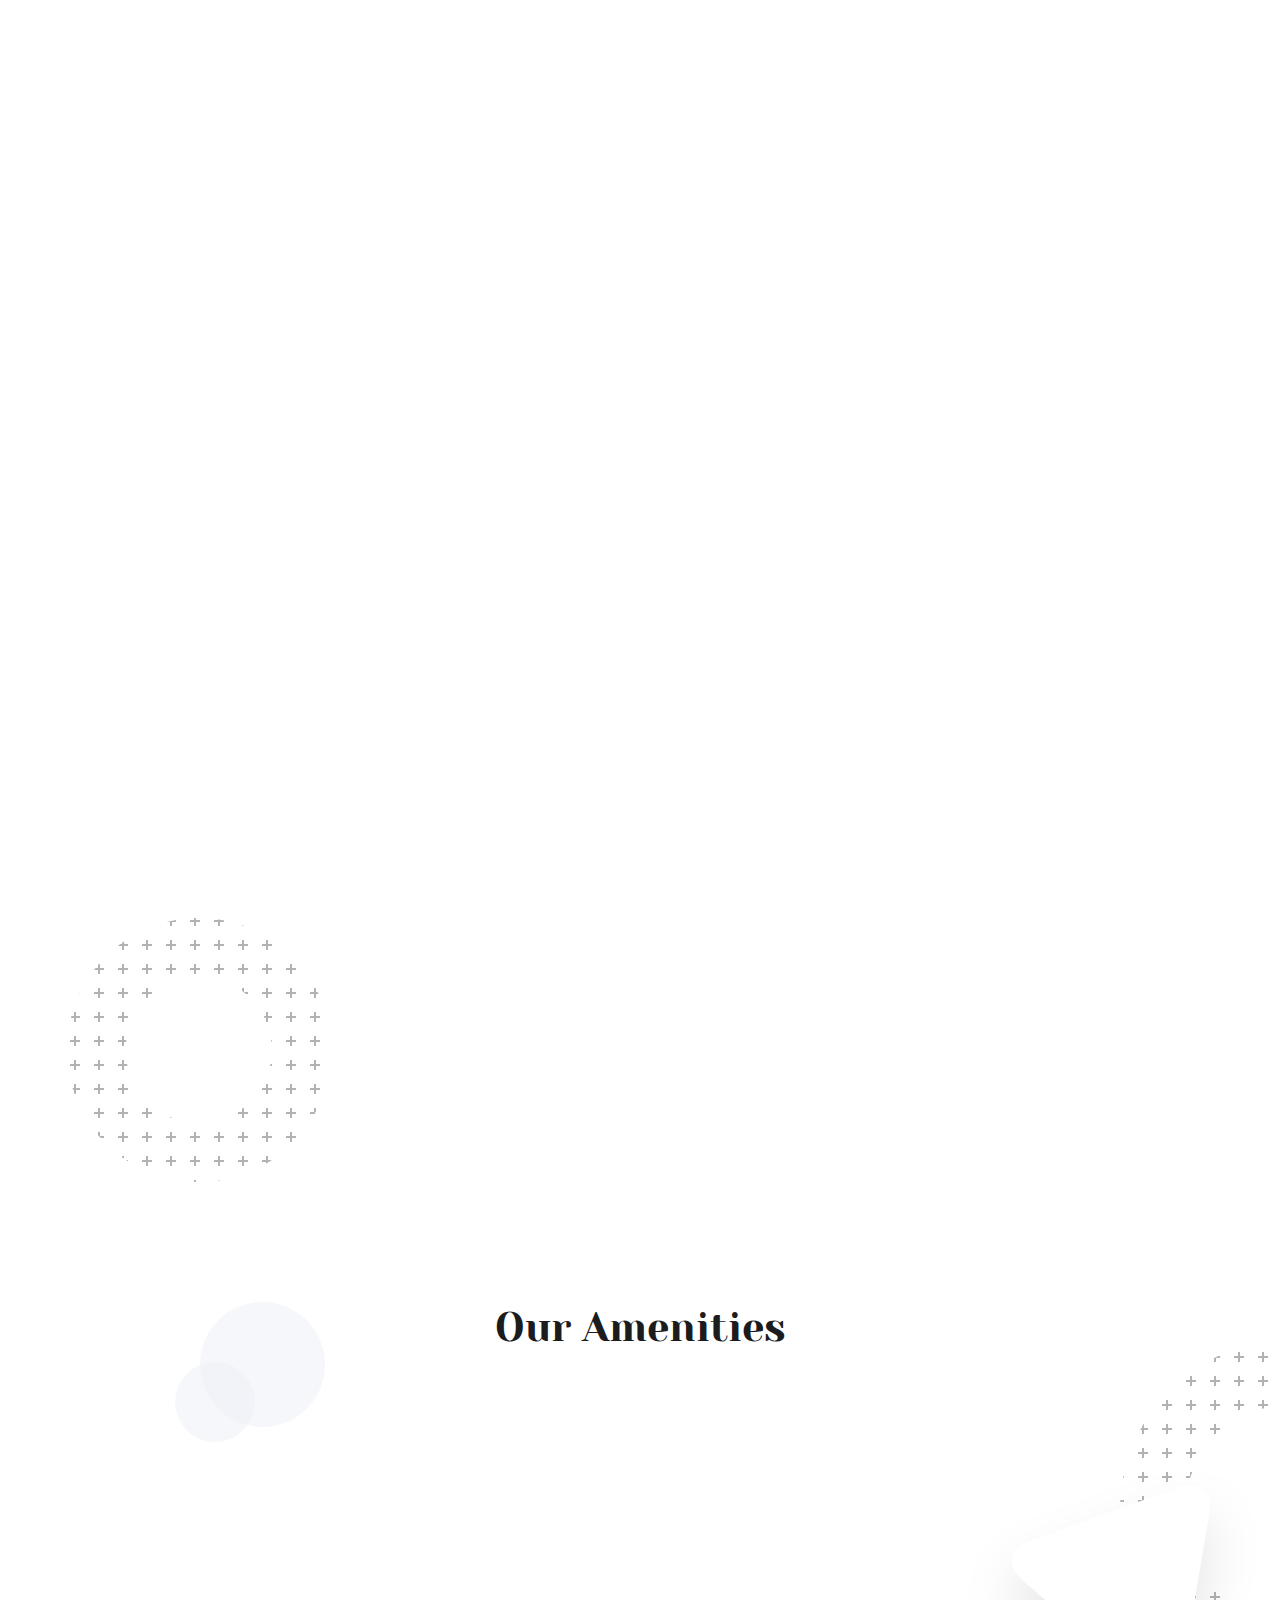
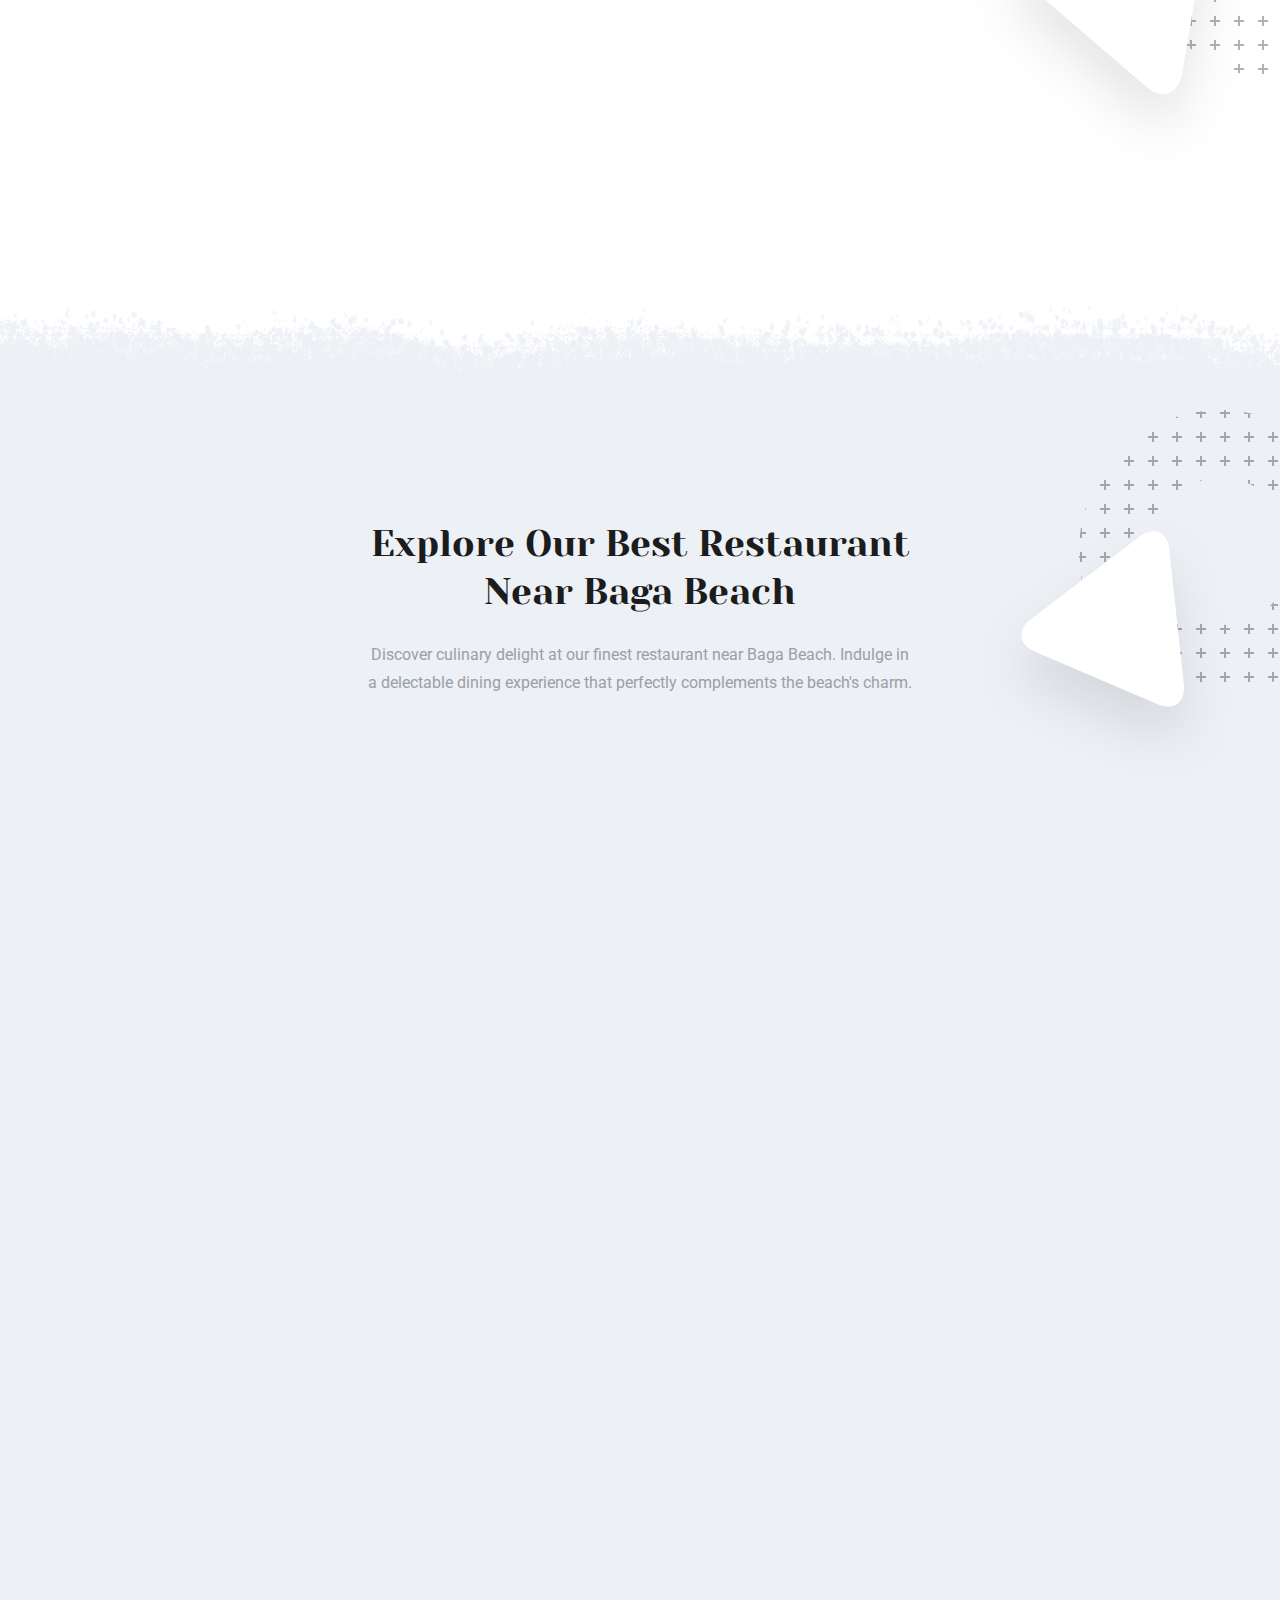
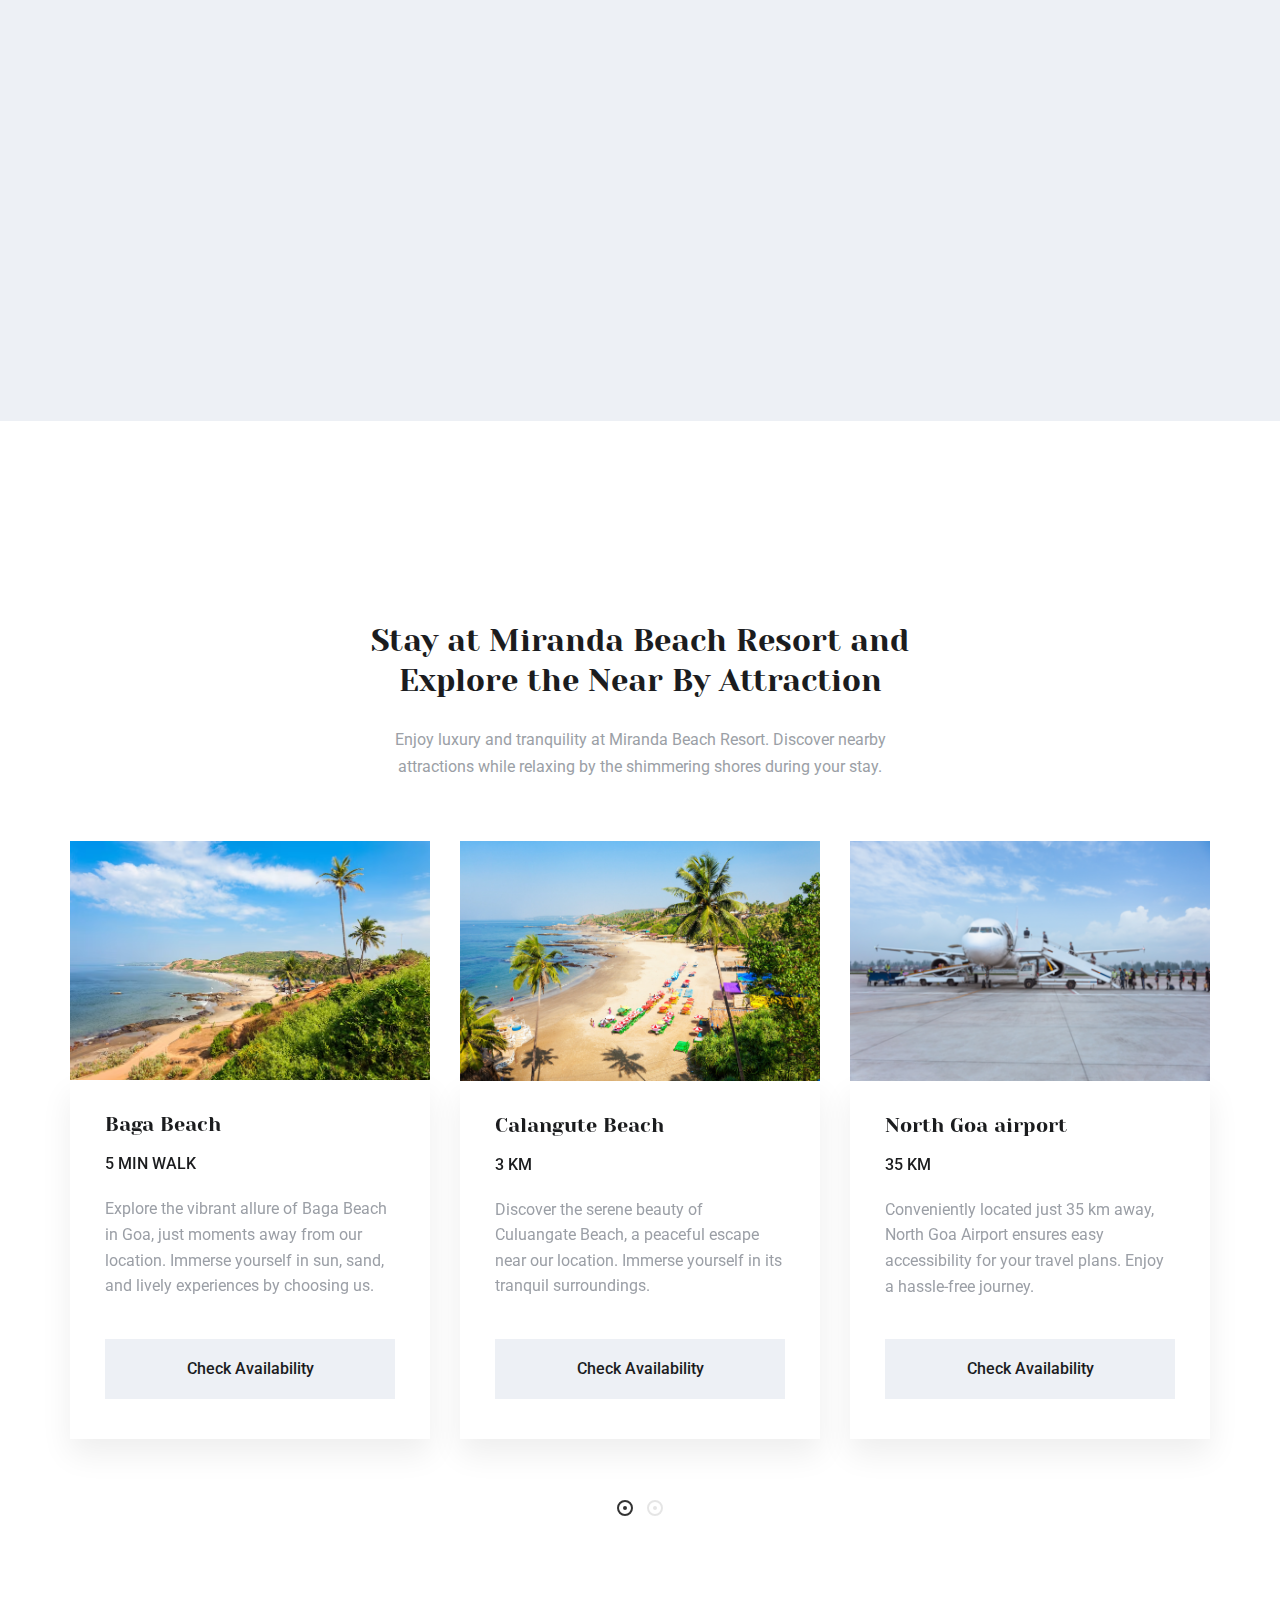
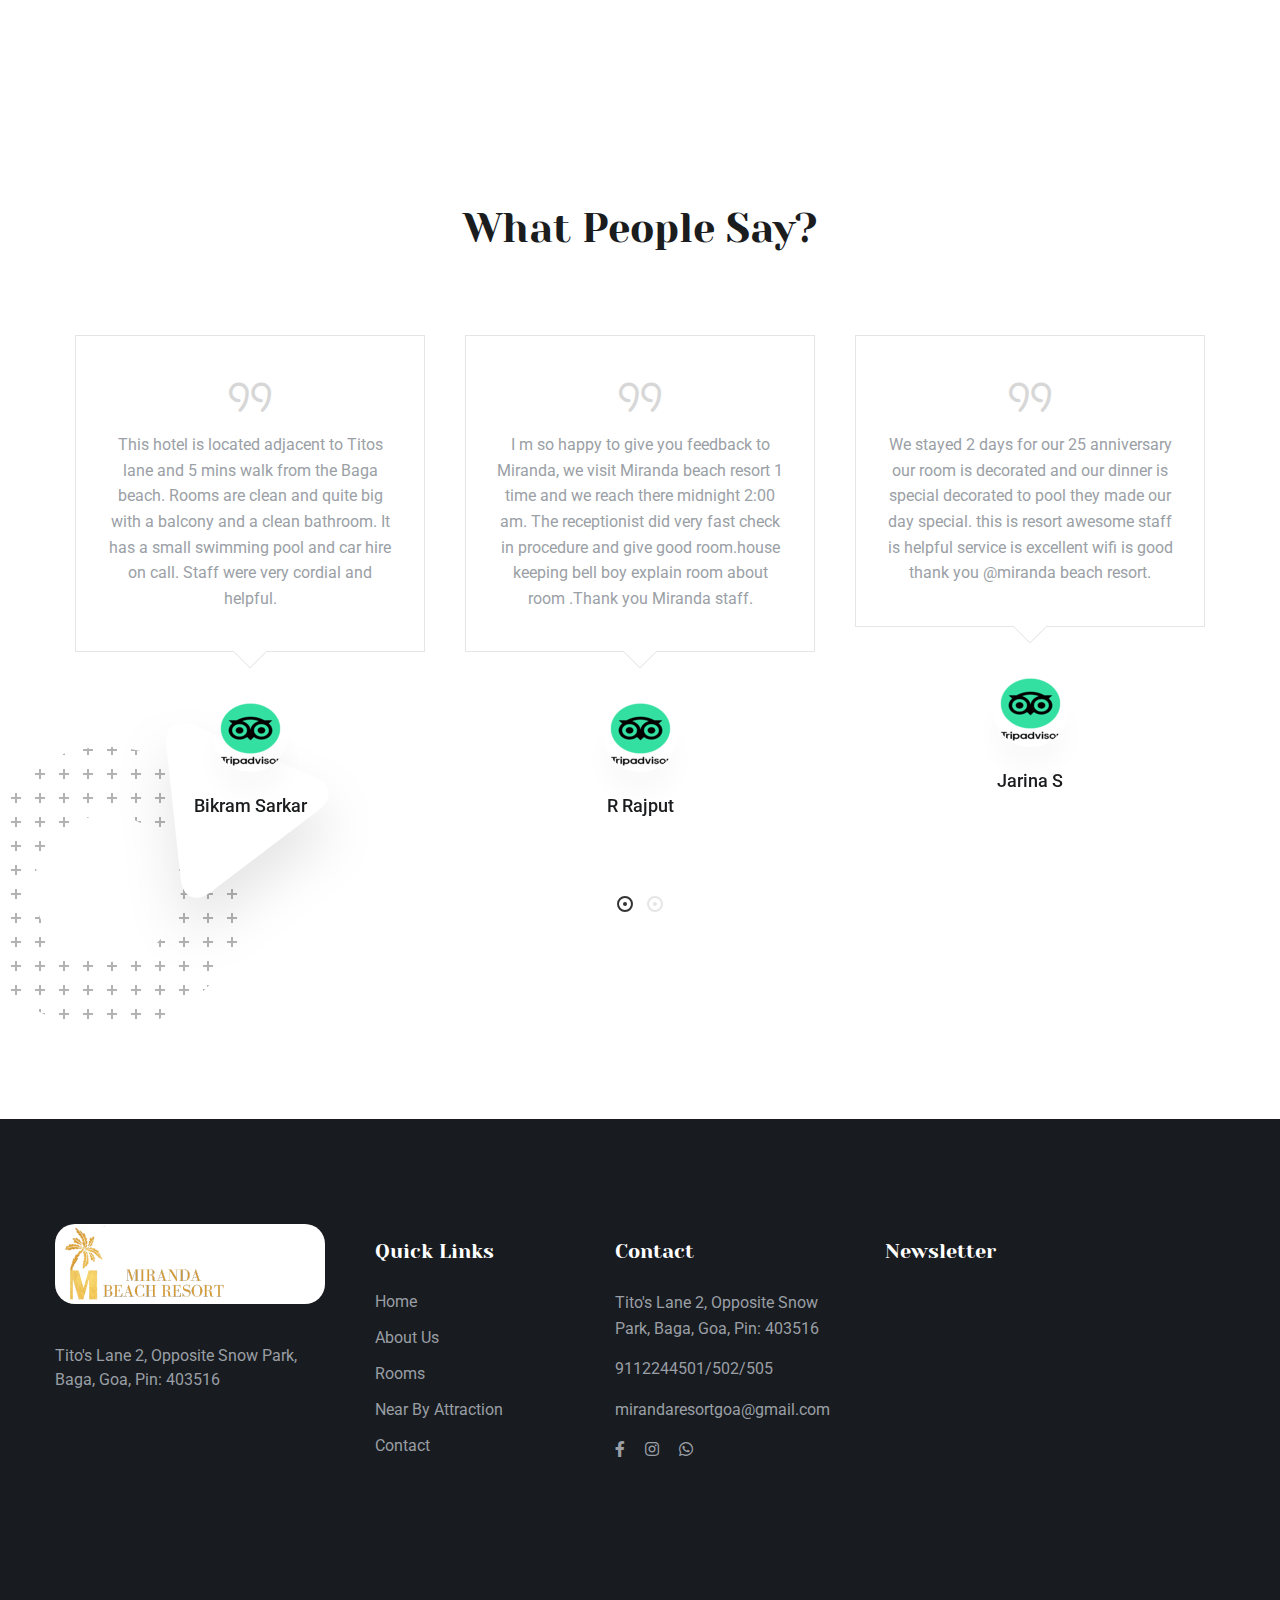
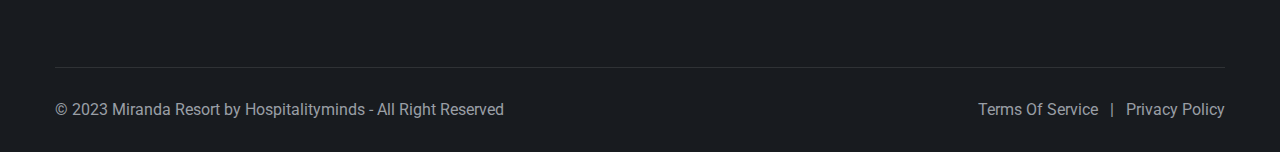
==== commit a66ca102: "Add files via upload" ====
--- a/index.html
+++ b/index.html
@@ -325,7 +325,7 @@
                         <div class="cap-box">
                             <div class="cap-inner">
                                 <!-- <div class="price">From <span>$50.00</span></div> -->
-                                <h5>Executive Premium deluxe Twin  Room With city view</h5>
+                                <h5>Executive Premium deluxe double Room With city view</h5>
                             </div>
                         </div>
                     </div>
--- a/css/style.css
+++ b/css/style.css
@@ -10088,4 +10088,29 @@
 	.banner-f{
 		font-size: 32px !important;
 	}
+}
+
+    
+/*whatsapp icon*/
+        .whatsapp-icon {
+  position: fixed;
+  left: 50px;
+  bottom: 40px;
+  width: 70px;
+  height: 70px;
+  z-index: 999;
+}
+
+.whatsapp-icon img {
+  width: 100%;
+  height: 100%;
+}
+
+@media only screen and (max-width:767px){
+    .whatsapp-icon{
+            height: 80px;
+            width: 80px;
+            margin-left: -25px;
+            margin-bottom: -25px;
+    }
 }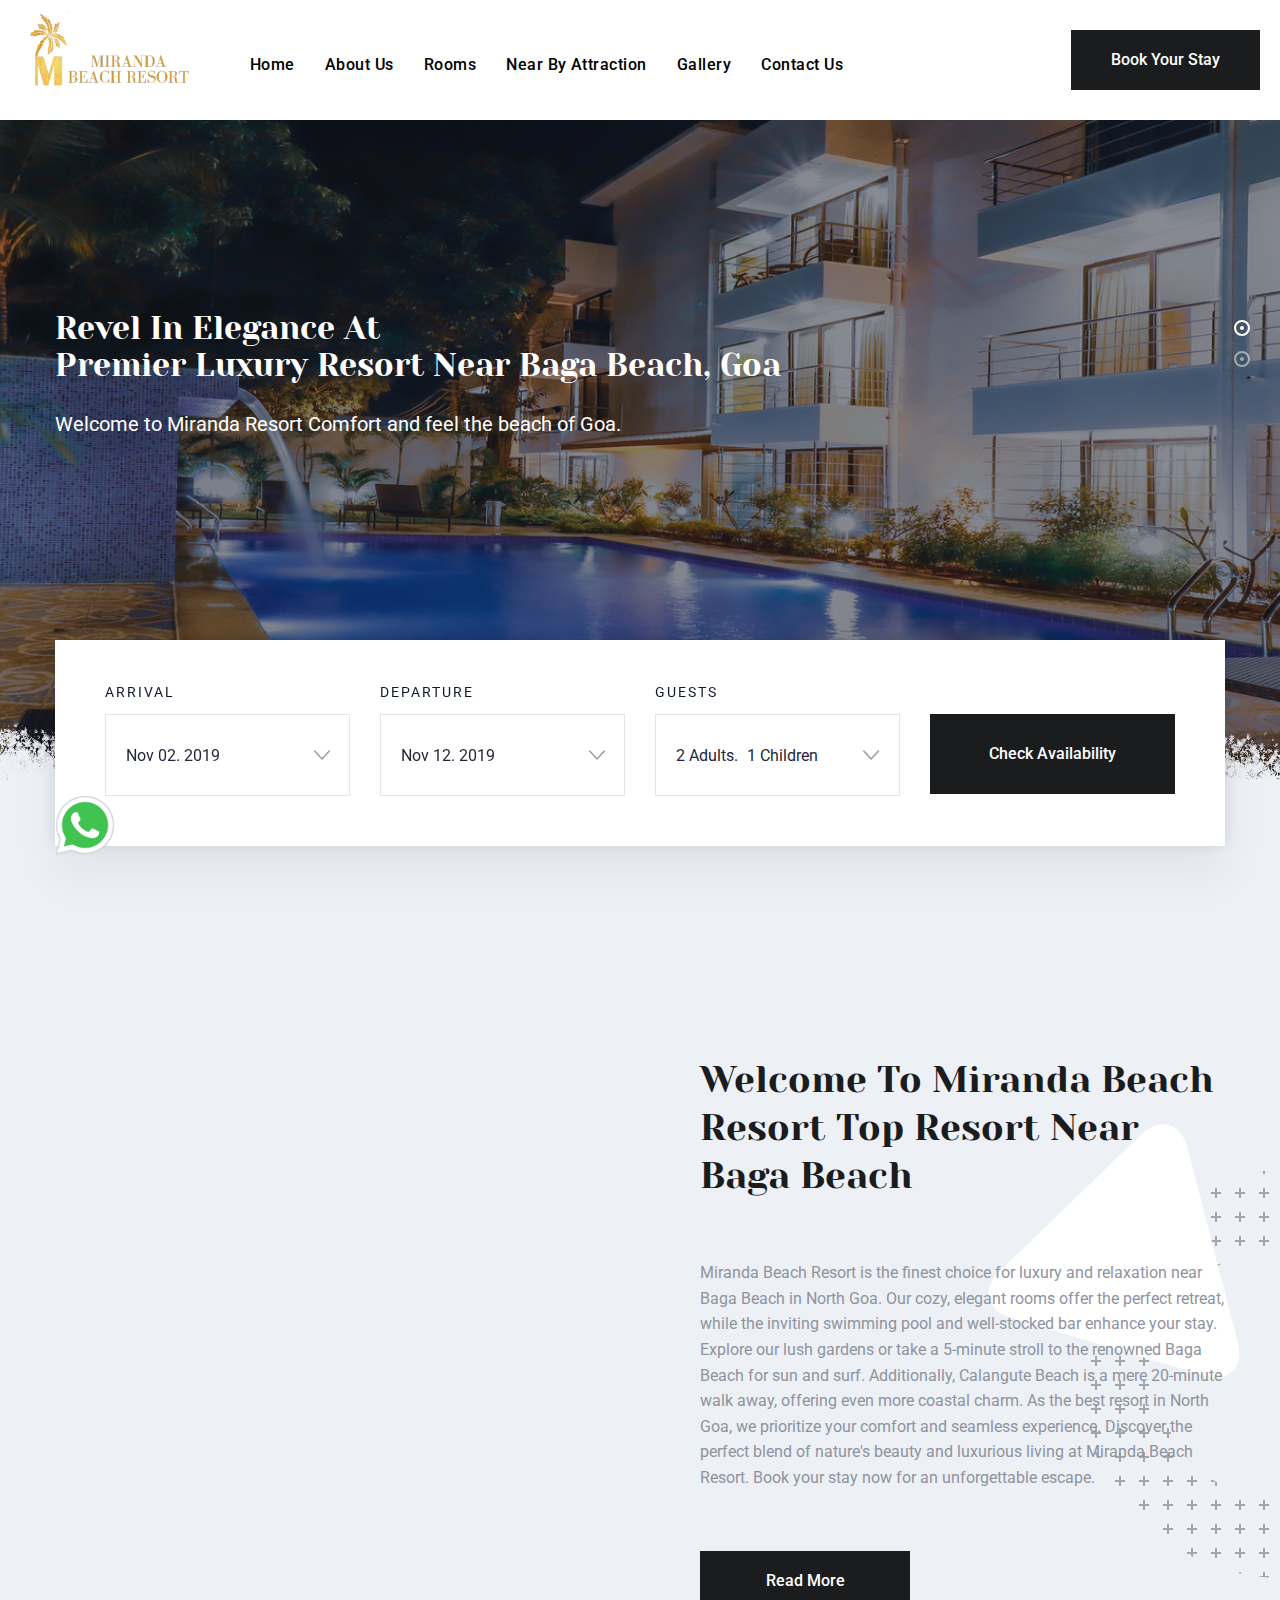
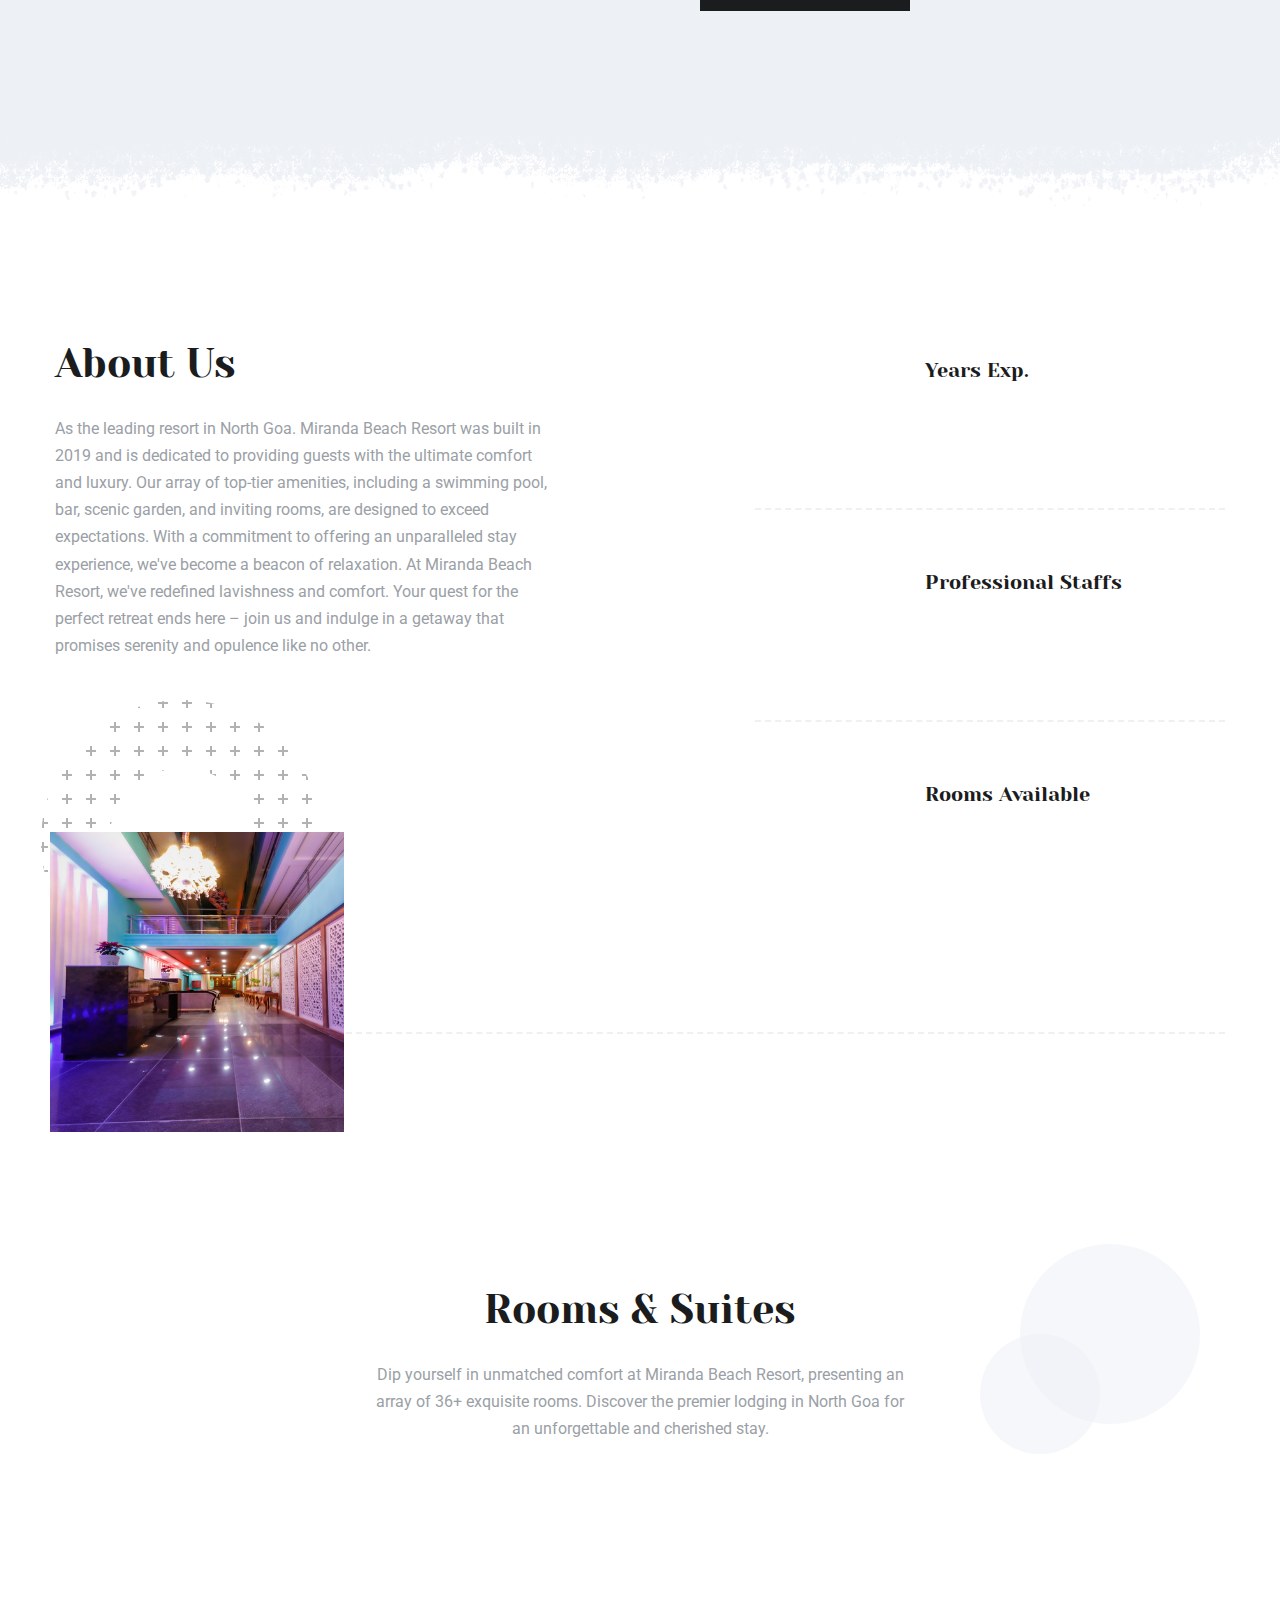
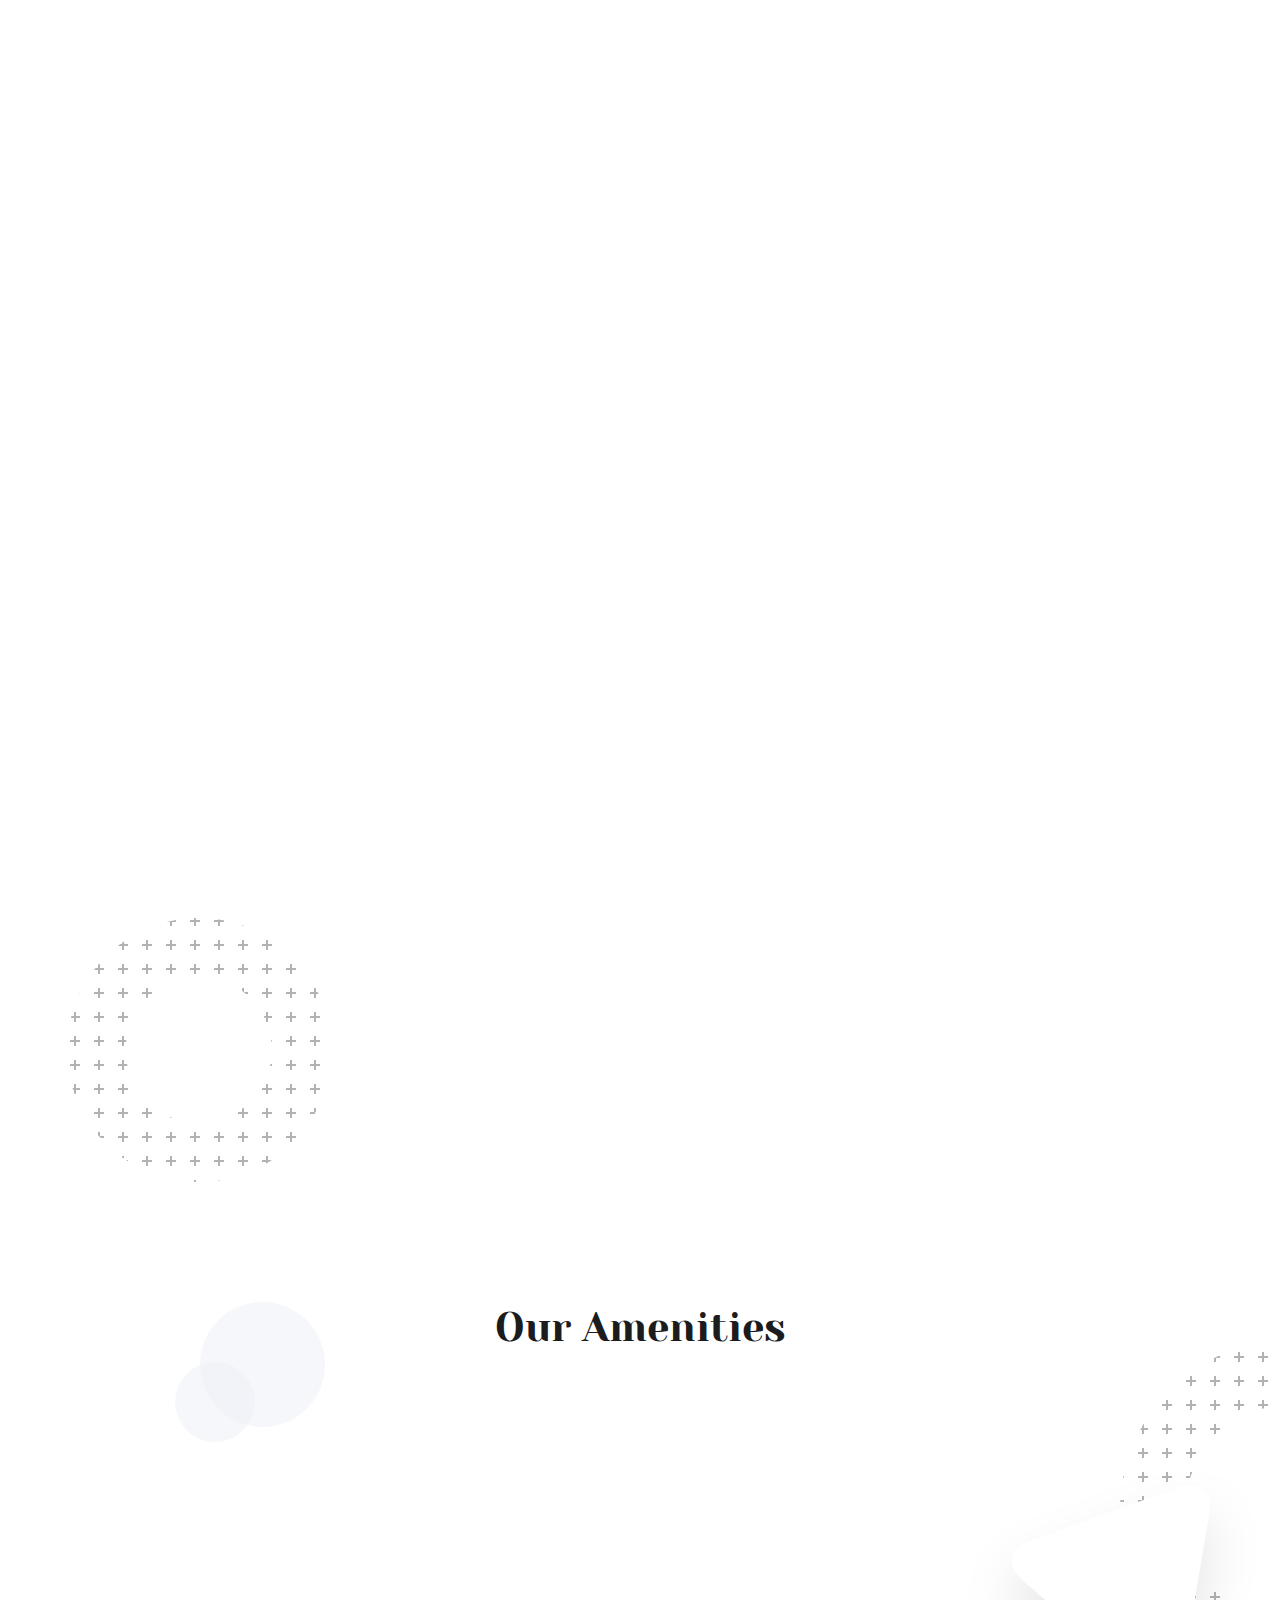
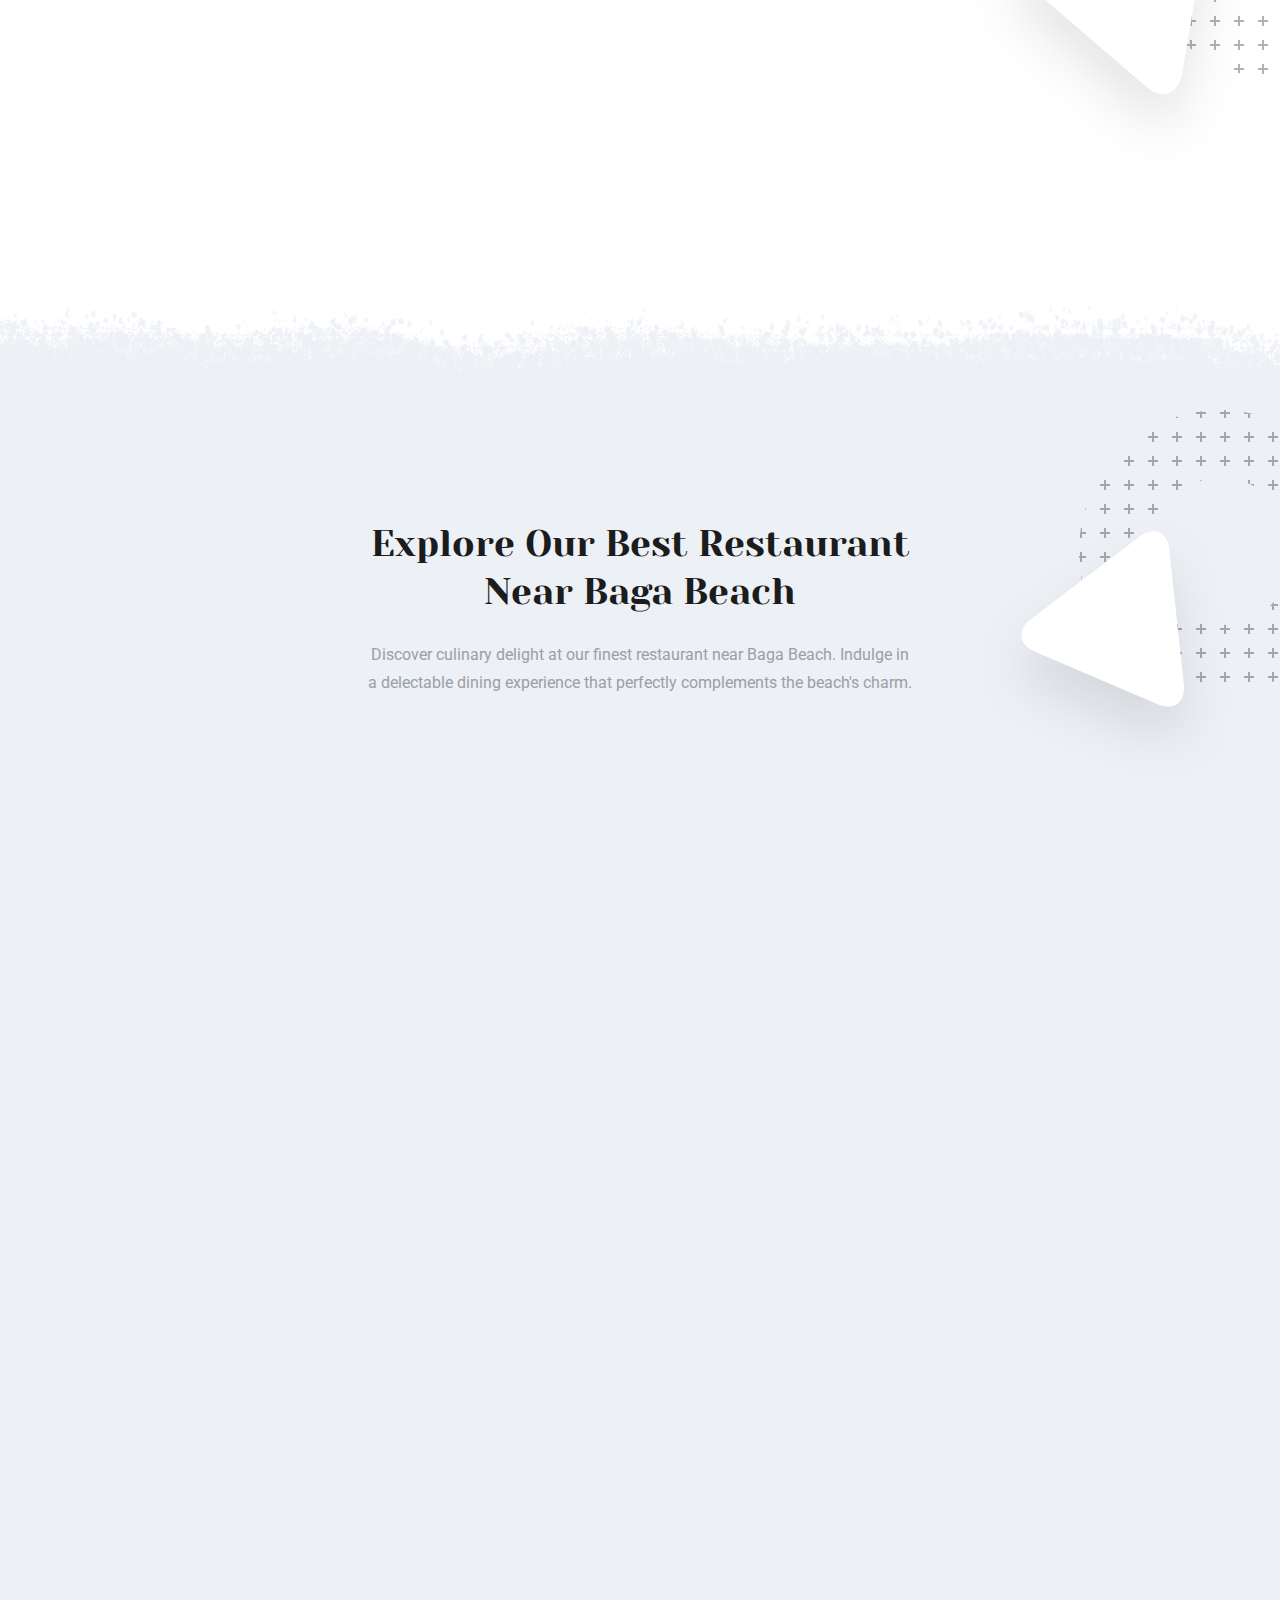
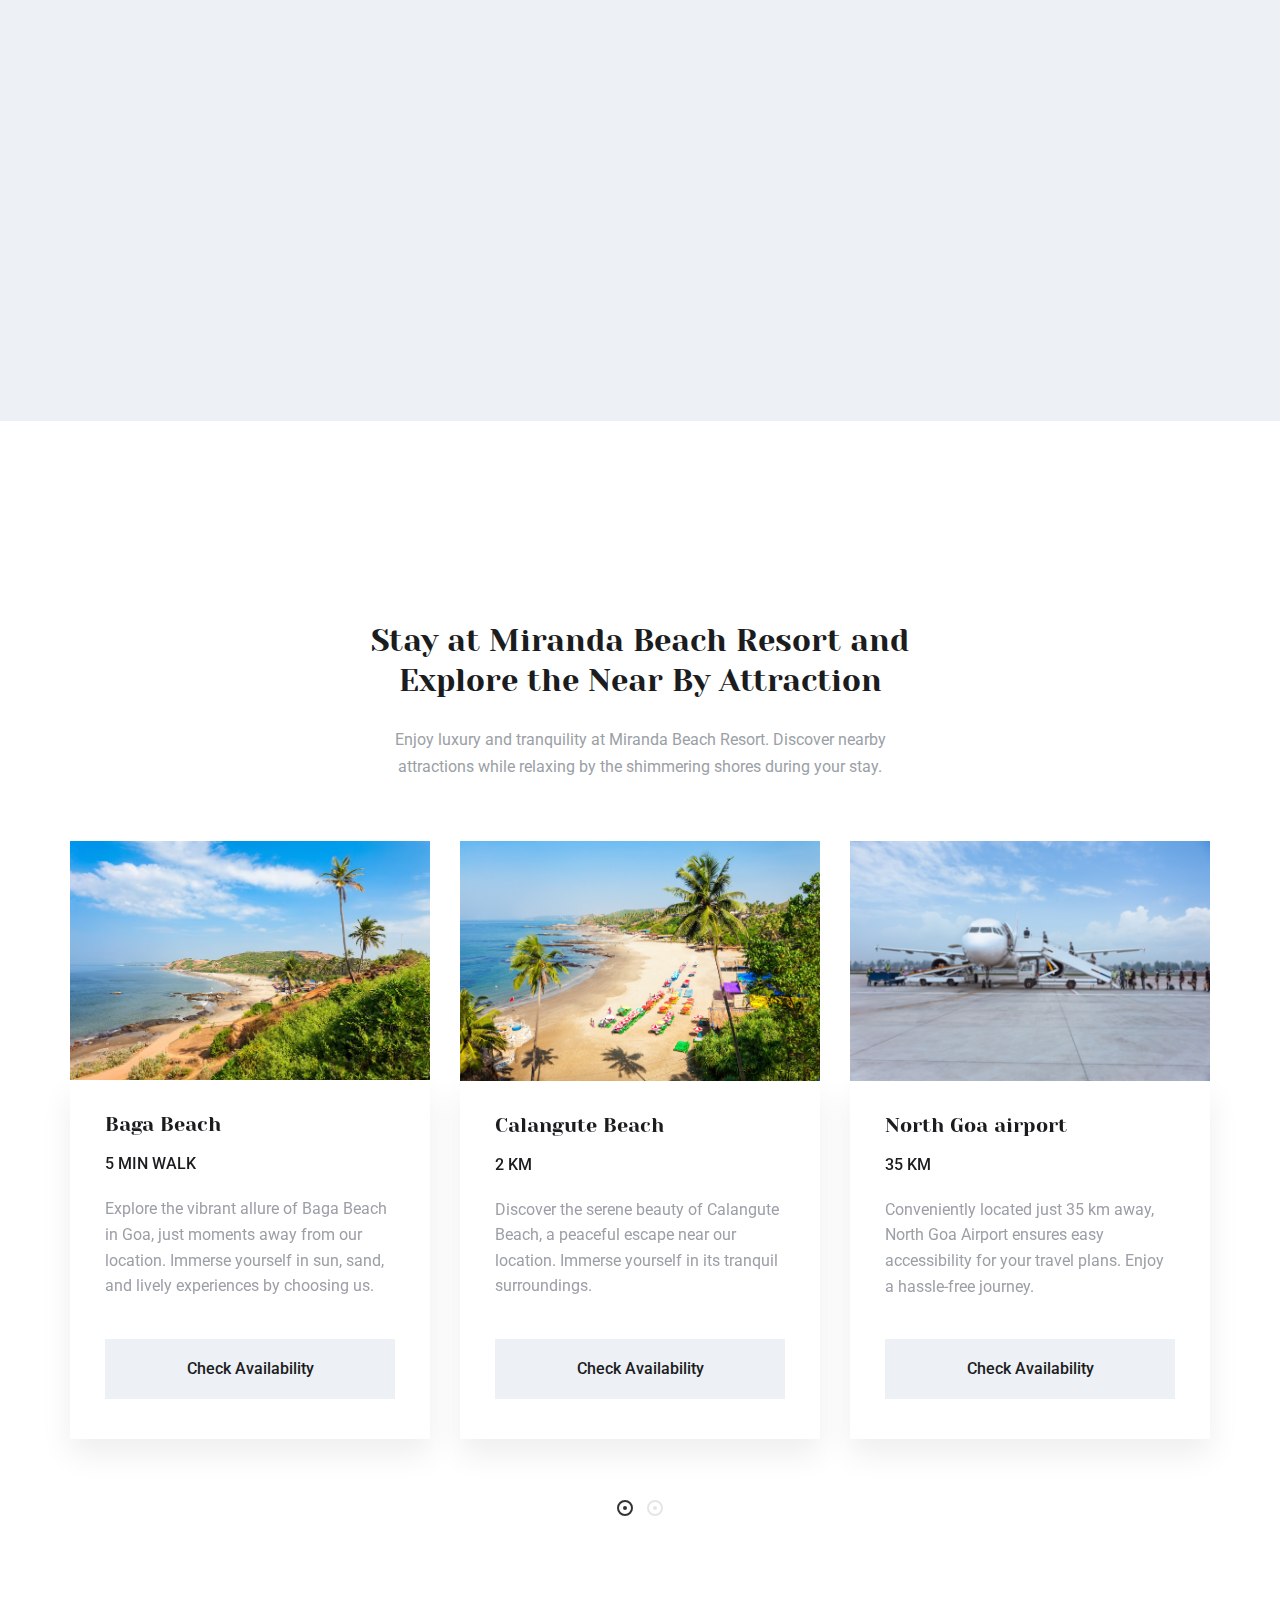
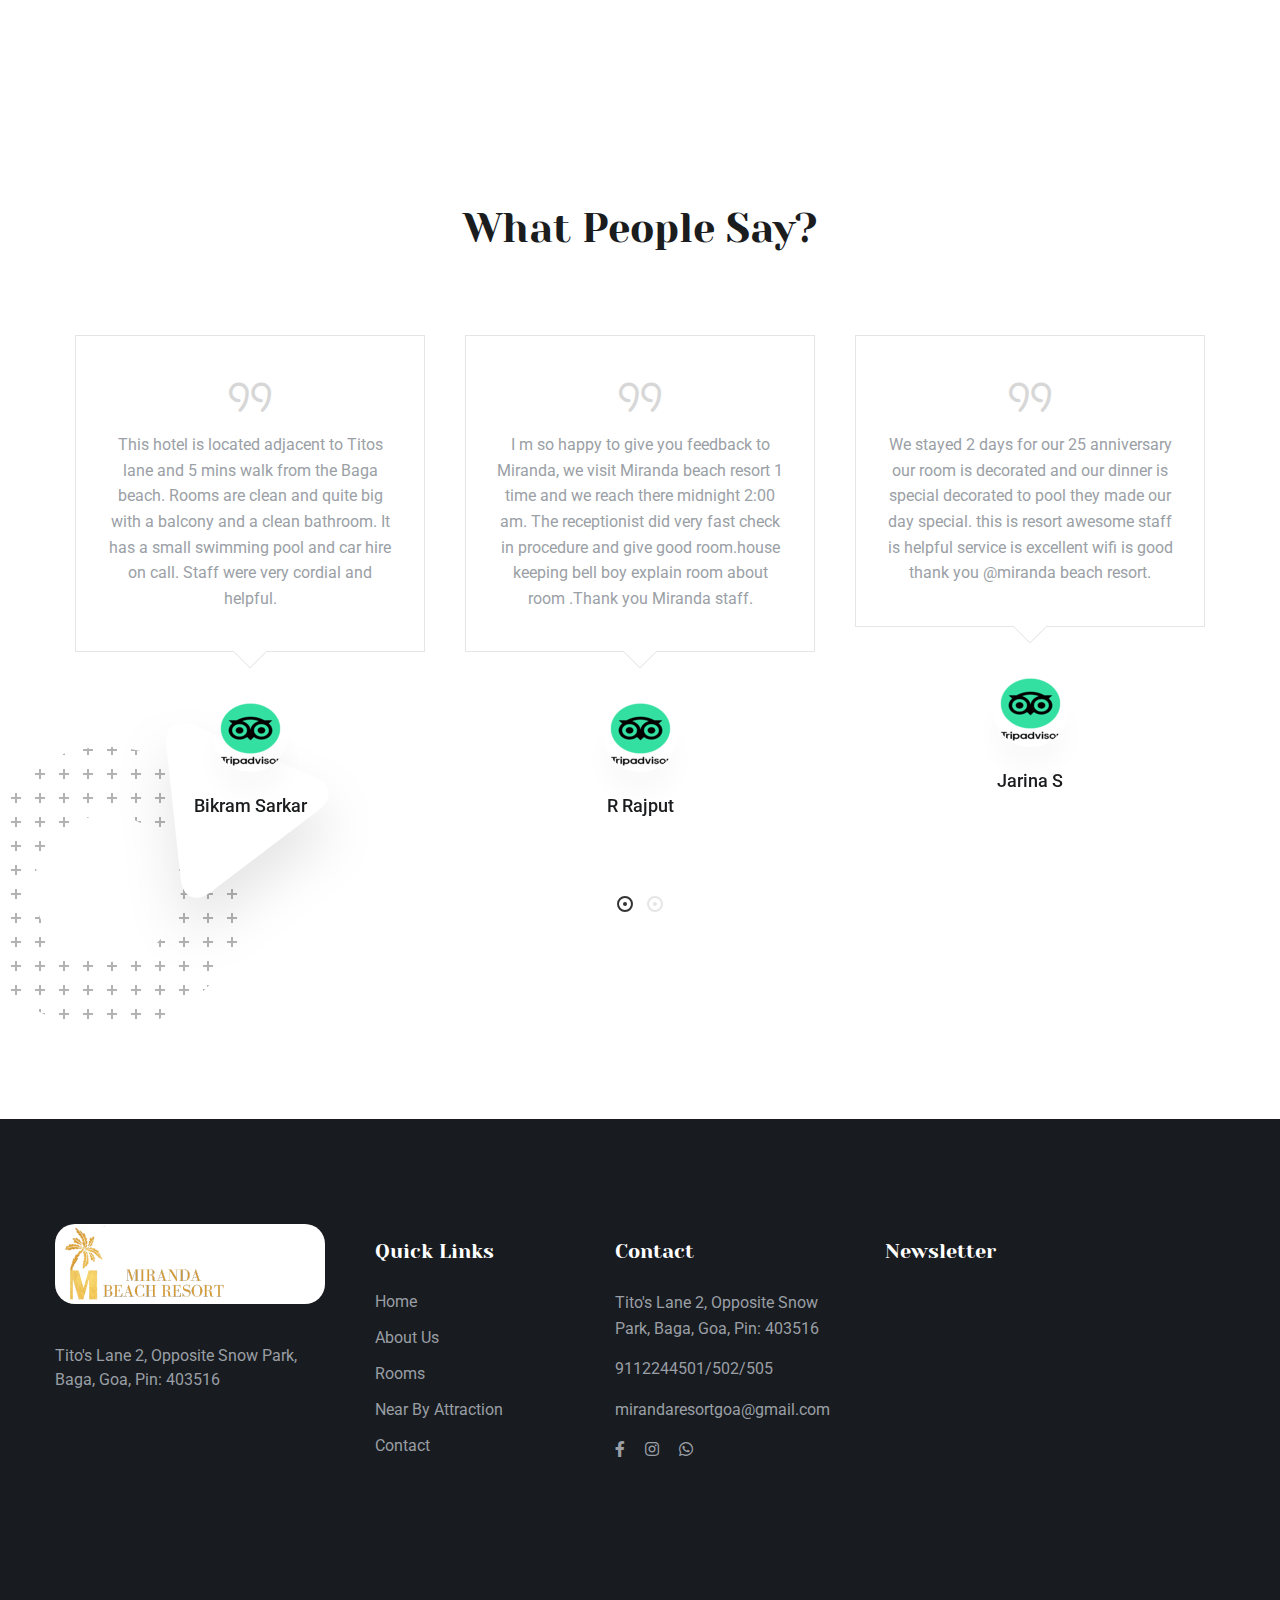
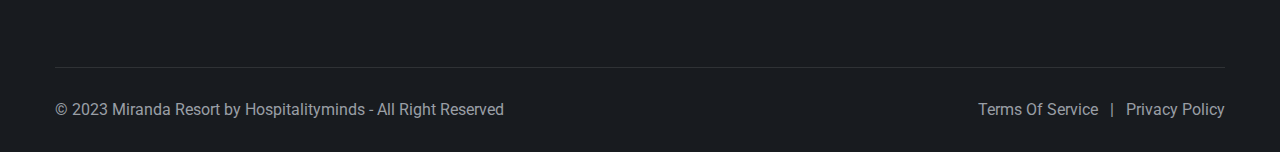
==== commit d6a7370b: "Add files via upload" ====
--- a/index.html
+++ b/index.html
@@ -117,7 +117,7 @@
                         <div class="content">
                             <div class="inner">
         						<h1 class="banner-f">Revel in Elegance At  <br>Premier Luxury Resort near Baga Beach, Goa</h1>
-                                <div class="text">Welcome to Marinda Resort Comfort and feel the beach of Goa.</div>
+                                <div class="text">Welcome to Miranda Resort Comfort and feel the beach of Goa.</div>
                             </div>
                         </div>
 					</div>  
@@ -132,7 +132,7 @@
                         <div class="content">
                             <div class="inner">
                                 <h1 class="banner-f">Revel in Elegance At  <br>Premier Luxury Resort near Baga Beach, Goa</h1>
-                                <div class="text">Welcome to Marinda Resort Comfort and feel the beach of Goa.</div>
+                                <div class="text">Welcome to Miranda Resort Comfort and feel the beach of Goa.</div>
                             </div>
                         </div>
                     </div>  
@@ -325,7 +325,7 @@
                         <div class="cap-box">
                             <div class="cap-inner">
                                 <!-- <div class="price">From <span>$50.00</span></div> -->
-                                <h5>Executive Premium deluxe double Room With city view</h5>
+                                <h5>Executive Premium deluxe double Room With city view with balcony</h5>
                             </div>
                         </div>
                     </div>
@@ -339,7 +339,7 @@
                         <div class="cap-box">
                             <div class="cap-inner">
                                 <!-- <div class="price">From <span>$50.00</span></div> -->
-                                <h5>Executive Premium deluxe double Room with pool view </h5>
+                                <h5>Executive Premium deluxe double Room with pool view with balcony</h5>
                             </div>
                         </div>
                     </div>
@@ -354,7 +354,7 @@
                         <div class="cap-box">
                             <div class="cap-inner">
                                 <!-- <div class="price">From <span>$50.00</span></div> -->
-                                <h5>Executive Premium deluxe Twin Room with city view</h5>
+                                <h5>Executive Premium deluxe Twin Room with city view with balcony</h5>
                             </div>
                         </div>
                     </div>
@@ -369,7 +369,7 @@
                         <div class="cap-box">
                             <div class="cap-inner">
                                 <!-- <div class="price">From <span>$50.00</span></div> -->
-                                <h5>Executive Premium deluxe Twin Room with pool view</h5>
+                                <h5>Executive Premium deluxe Twin Room with pool view with balcony</h5>
                             </div>
                         </div>
                     </div>
@@ -567,11 +567,11 @@
                                 <div class="lower-box">
                                     <h4>Calangute Beach</h4>
                                     <div class="pricing clearfix">
-                                        <div class="price"><span>3 KM</span></div>
+                                        <div class="price"><span>2 KM</span></div>
                                         
                                     </div>
 
-                                    <div class="text">Discover the serene beauty of Culuangate Beach, a peaceful escape near our location. Immerse yourself in its tranquil surroundings.</div>
+                                    <div class="text">Discover the serene beauty of Calangute Beach, a peaceful escape near our location. Immerse yourself in its tranquil surroundings.</div>
                                     <div class="link-box"><a href="room-single.html" class="theme-btn btn-style-three"><span class="btn-title">Check Availability</span></a></div>
                                 </div>
                             </div>
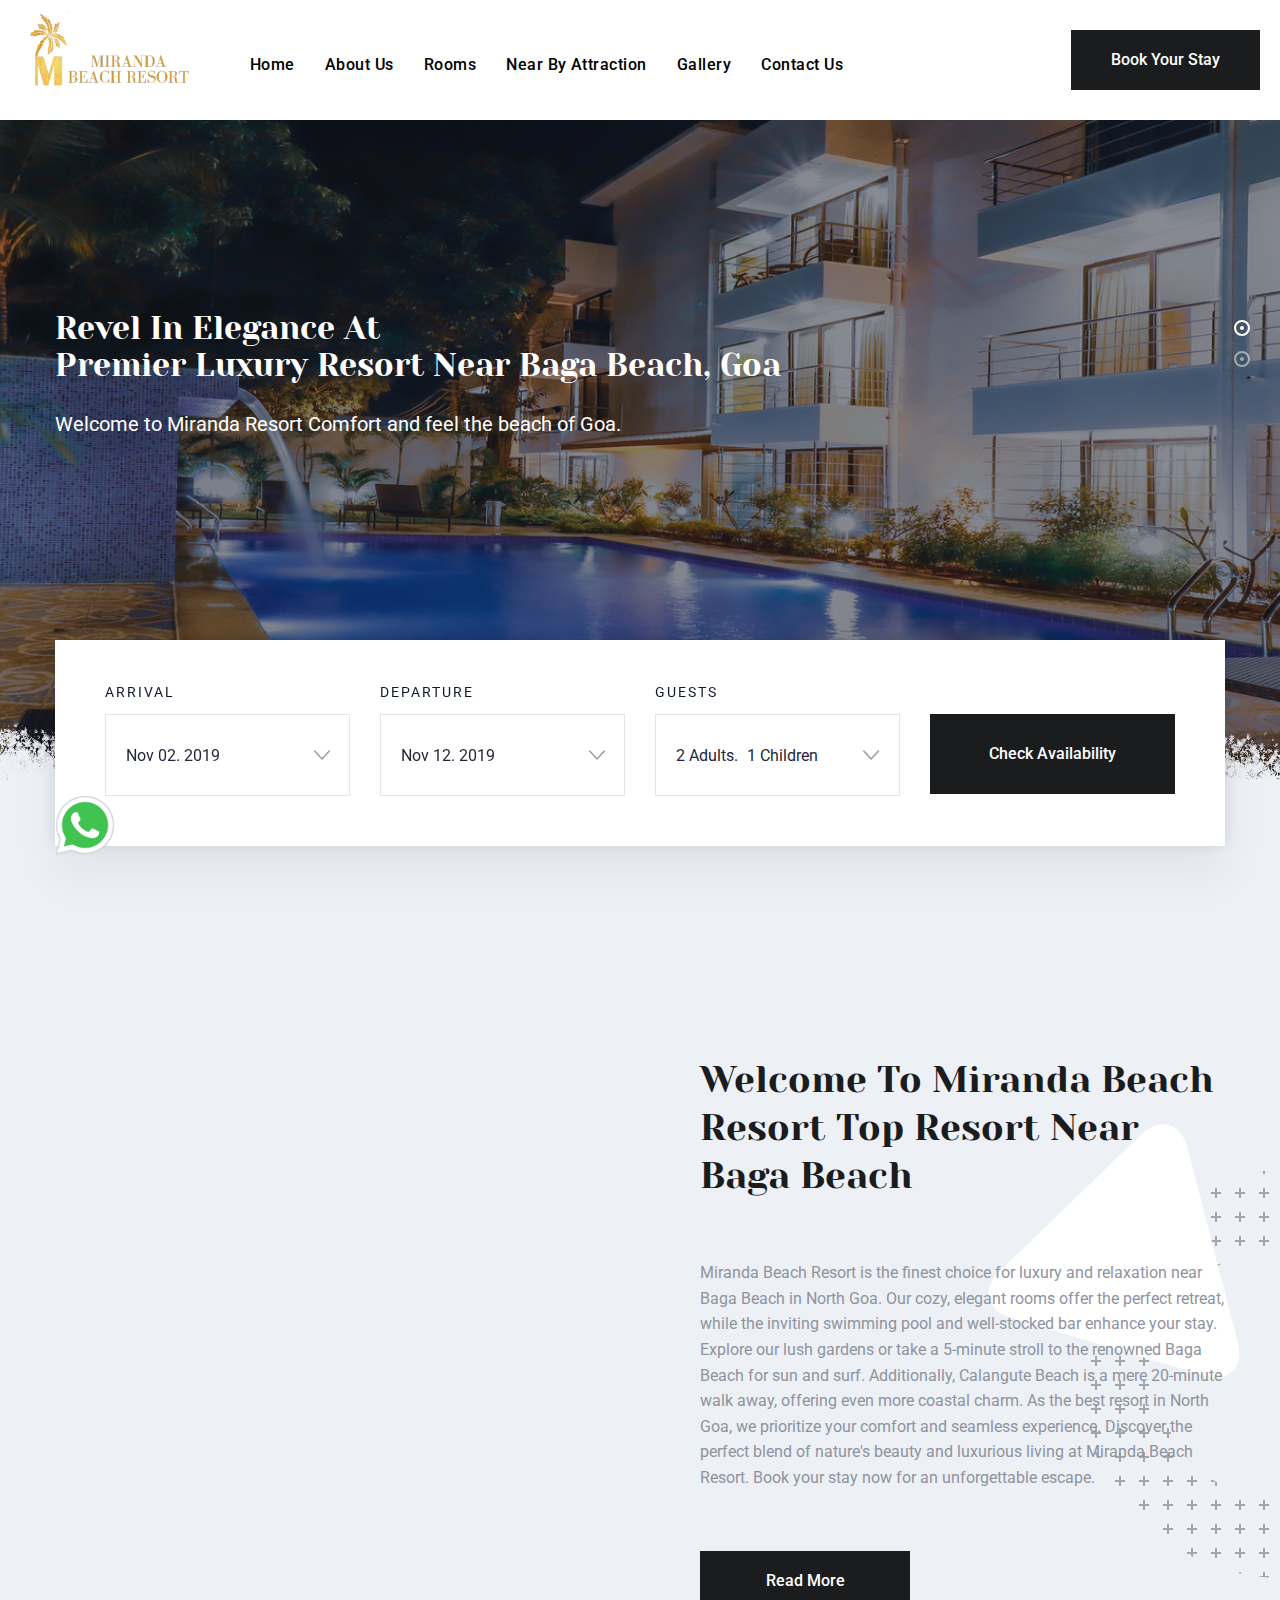
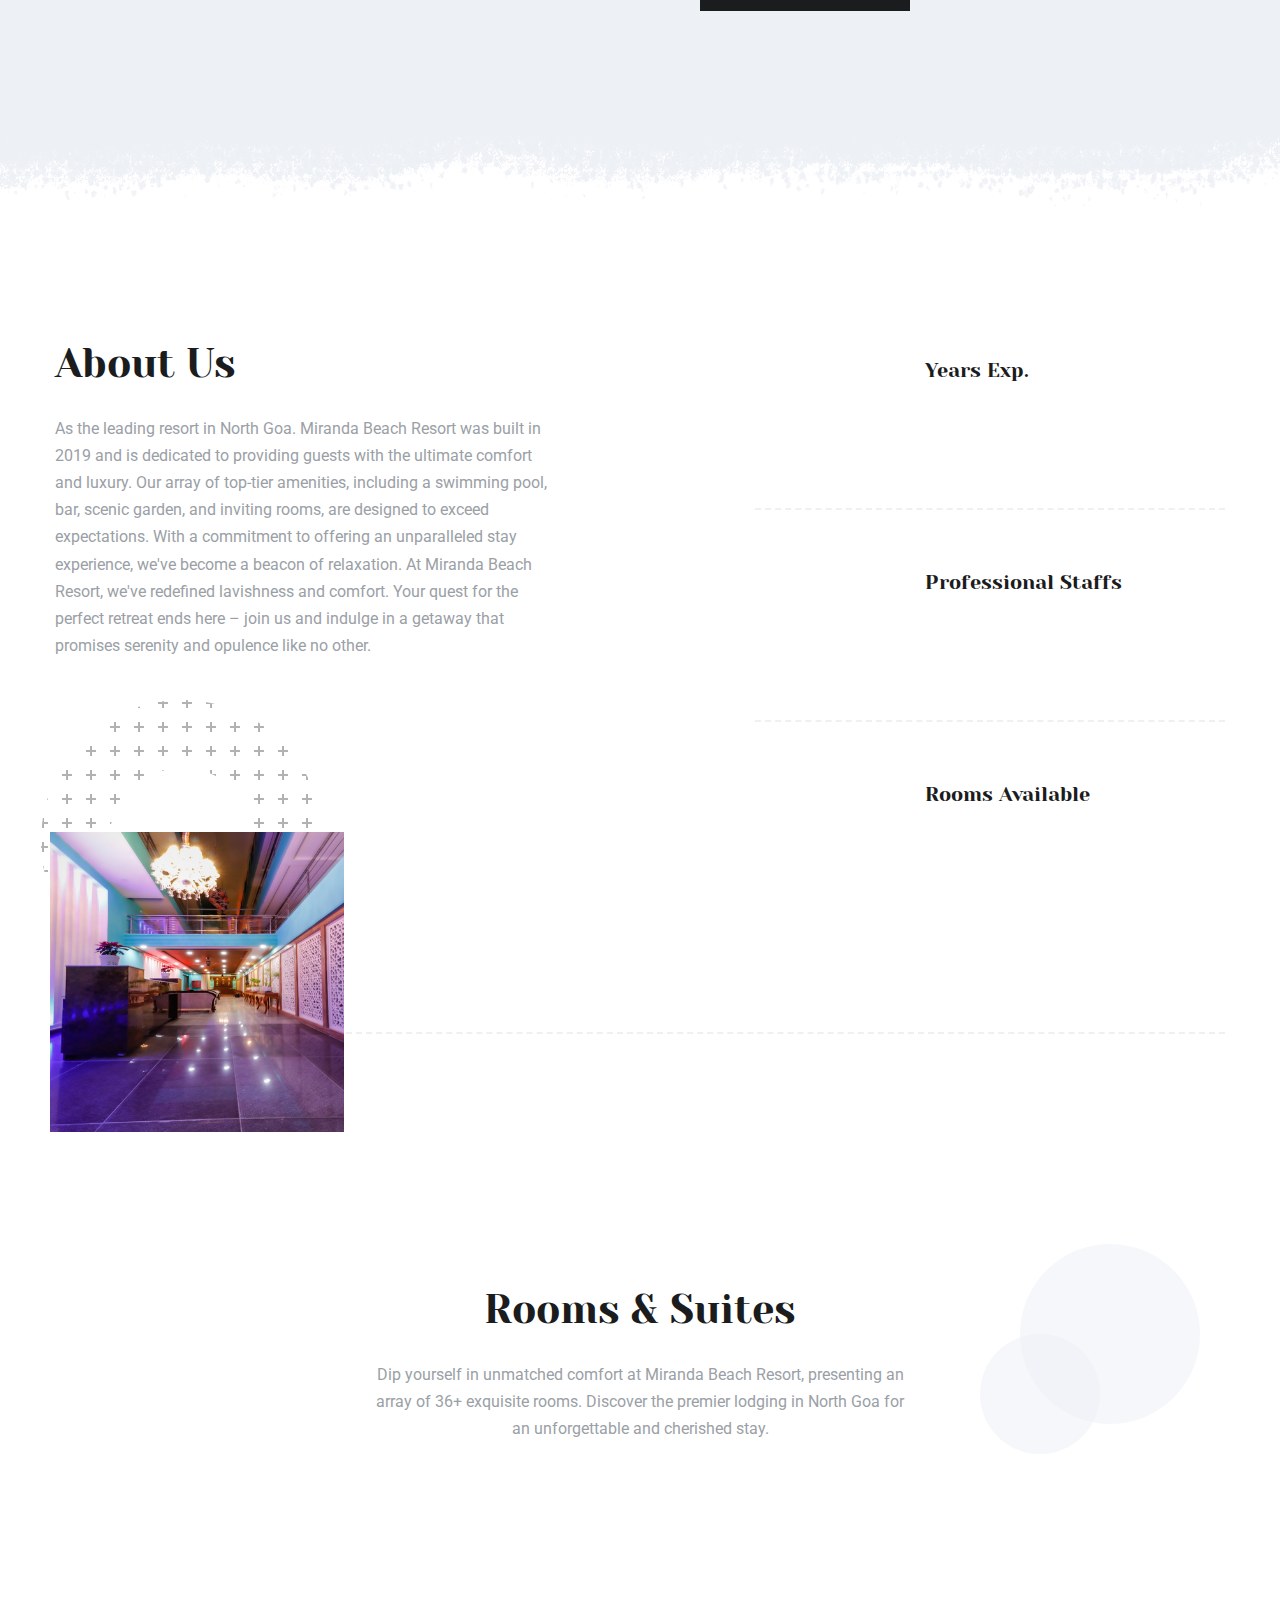
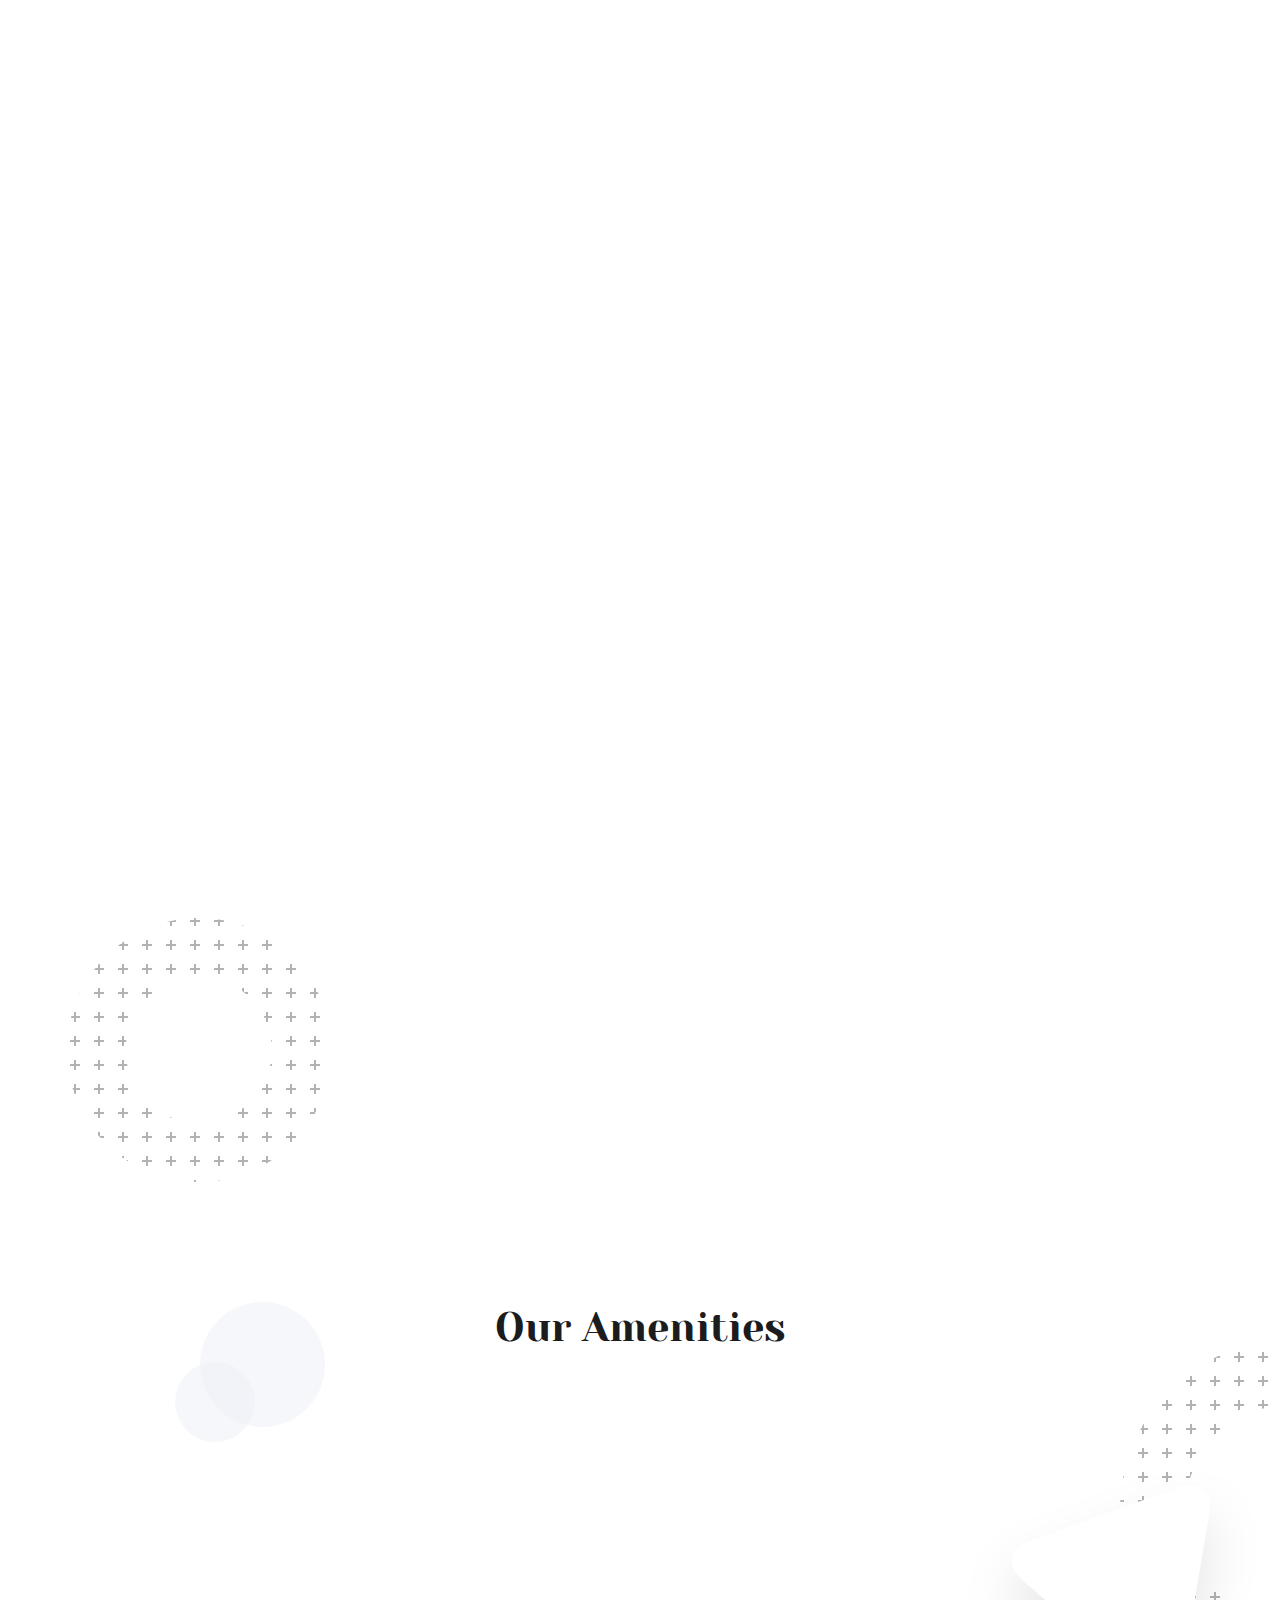
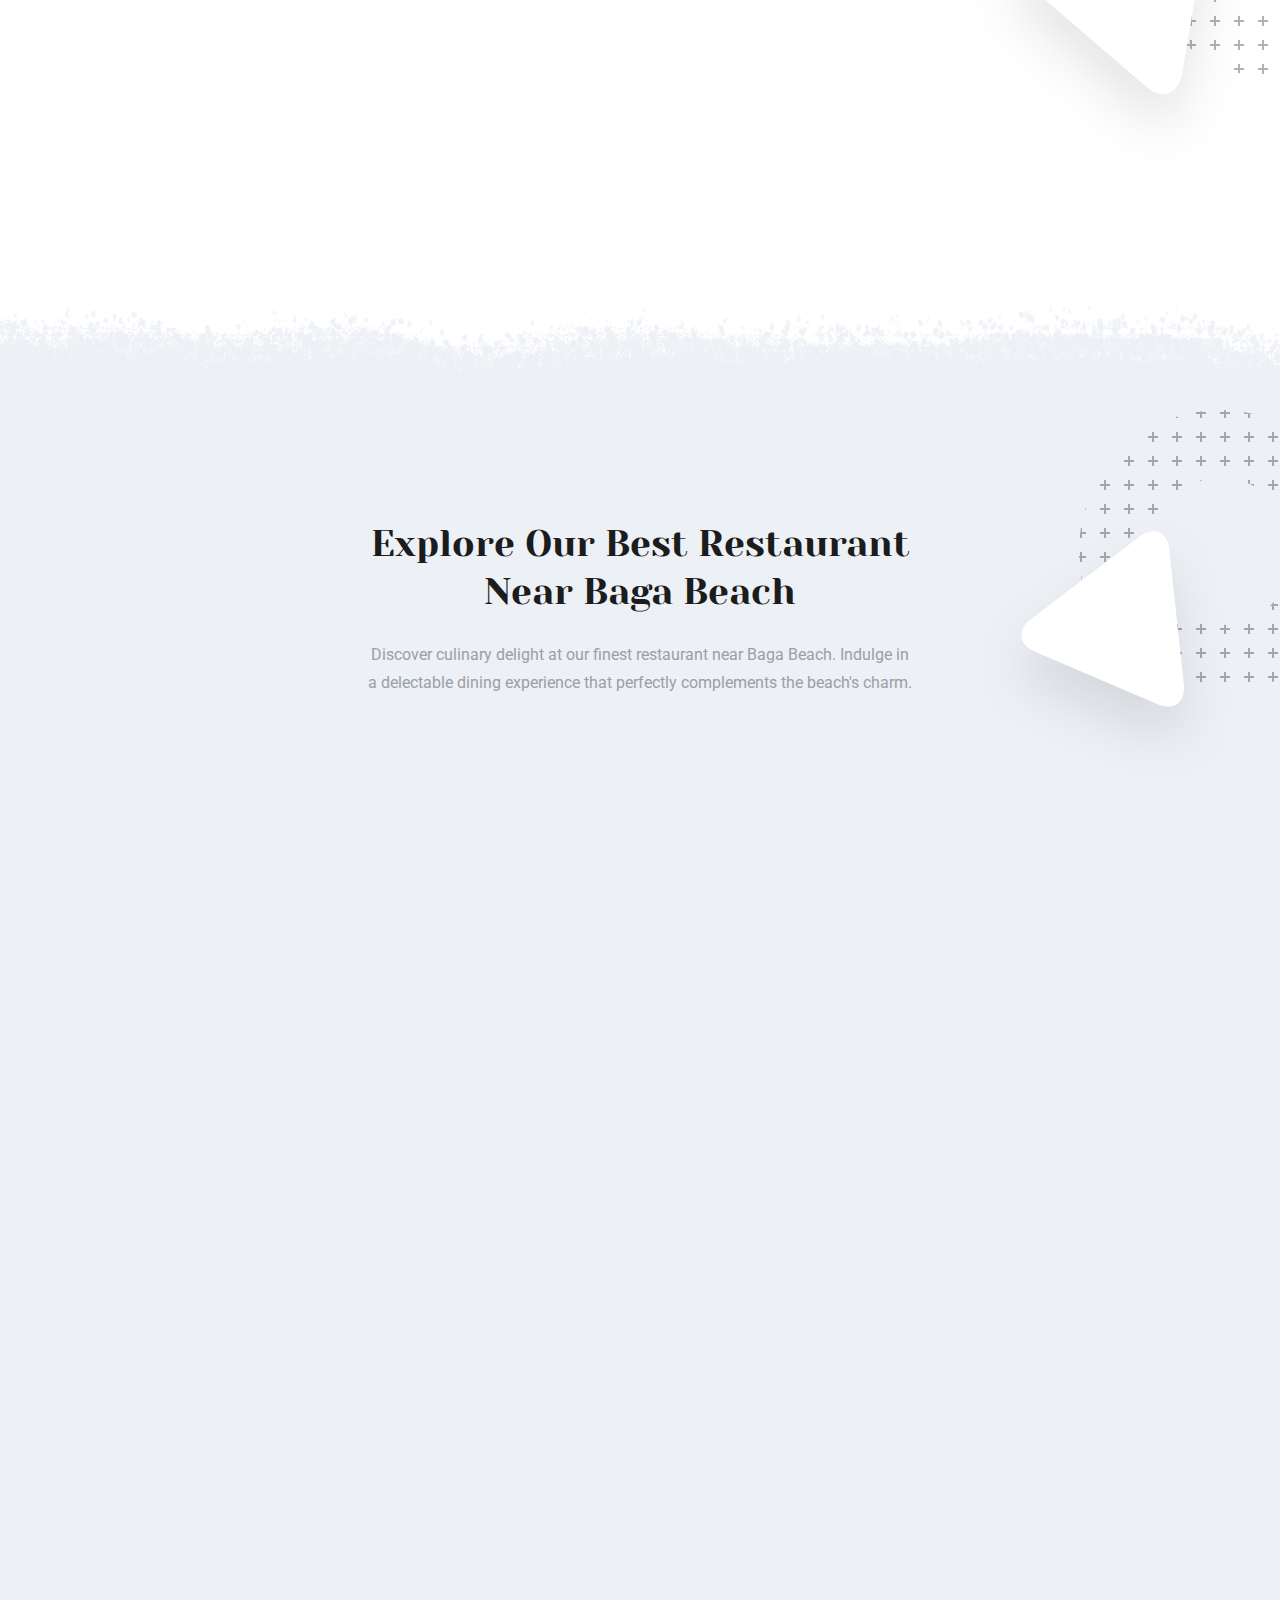
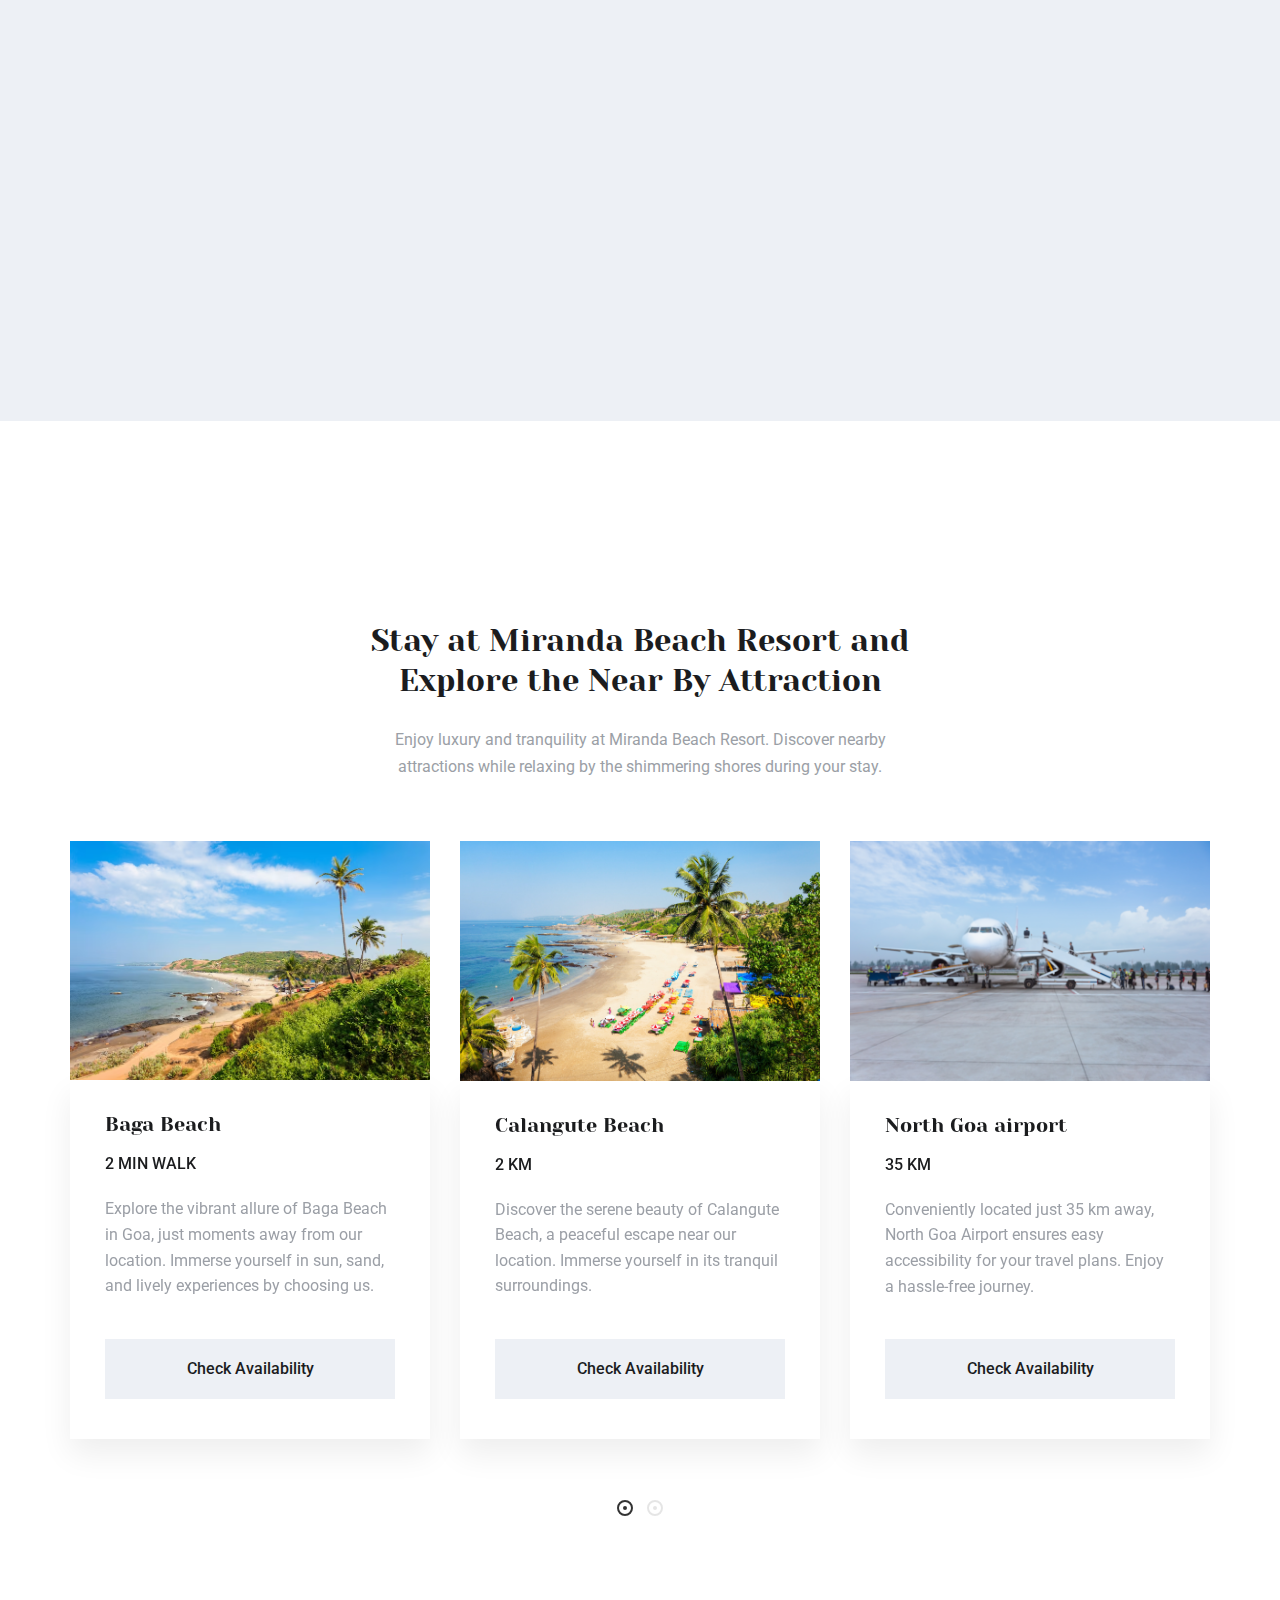
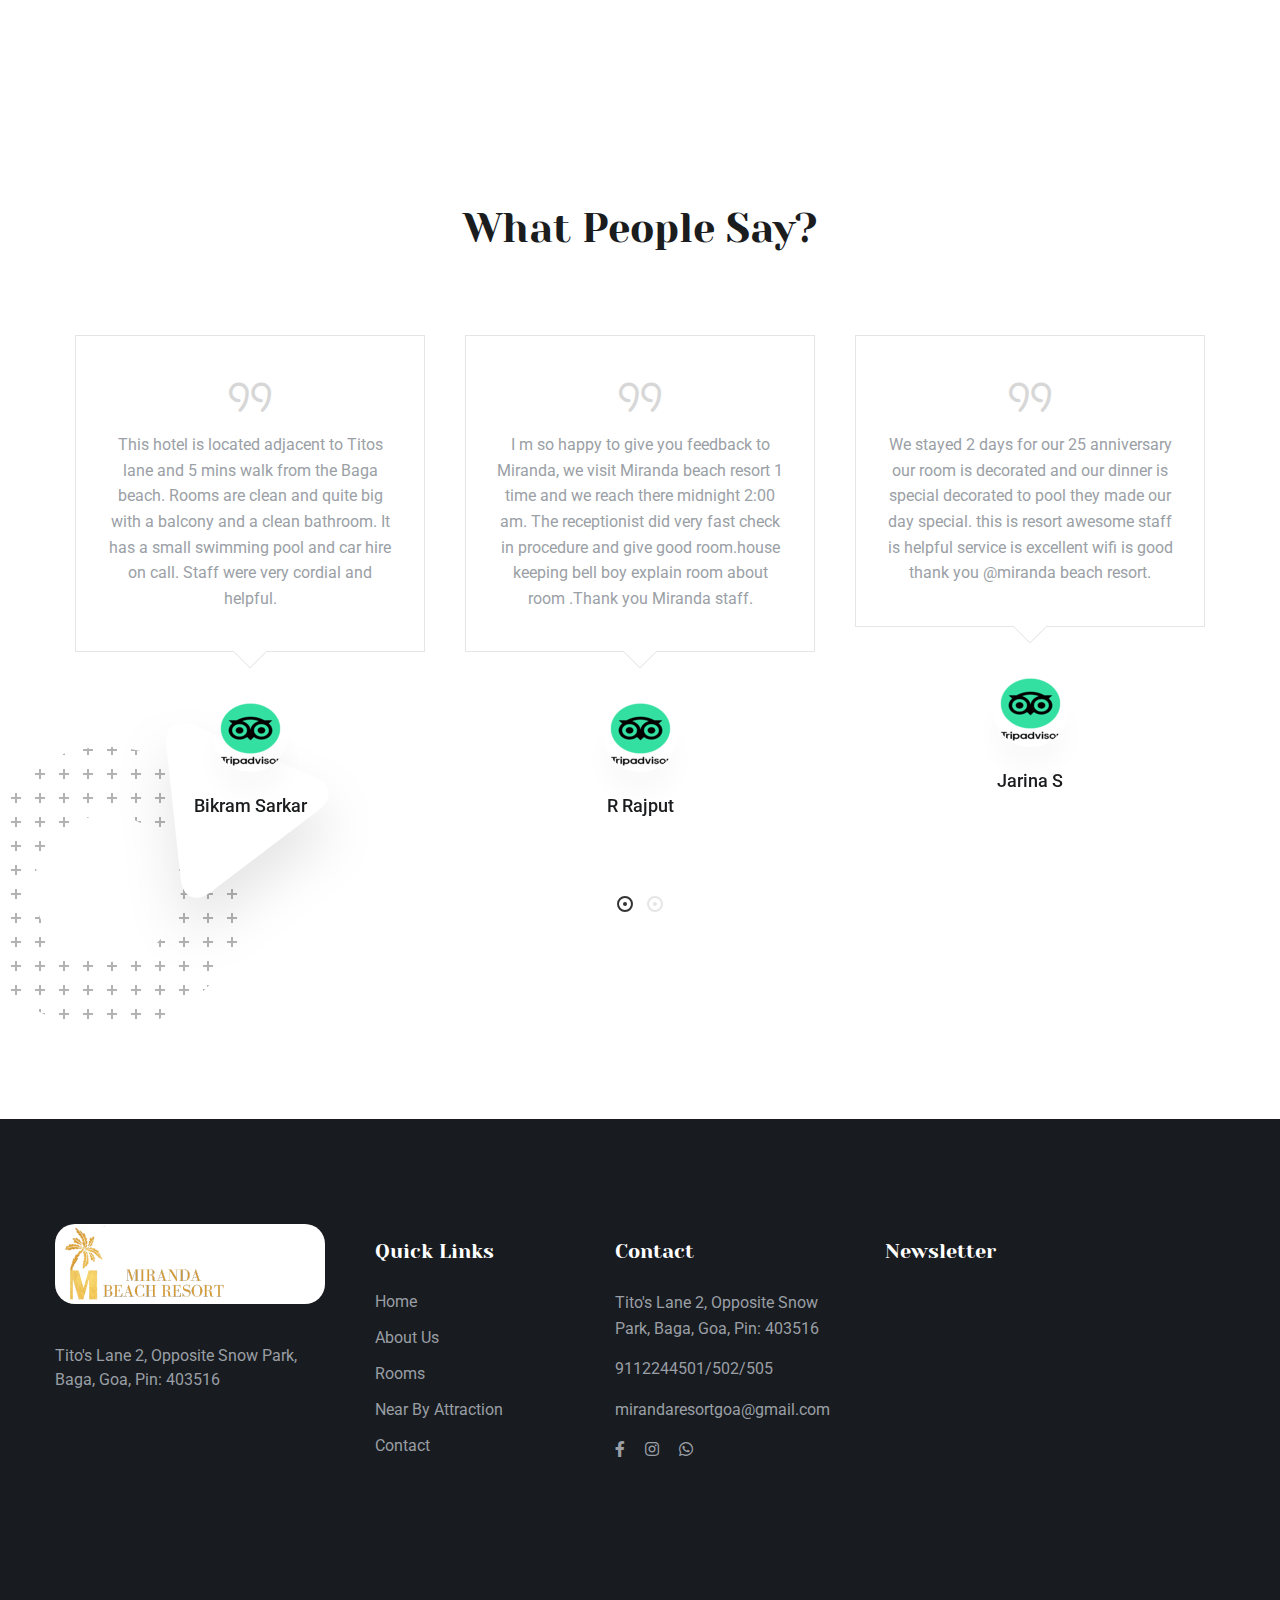
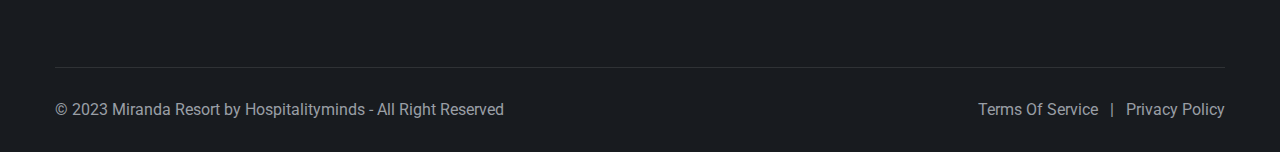
==== commit 9b01713c: "Update index.html" ====
--- a/index.html
+++ b/index.html
@@ -131,8 +131,8 @@
                     <div class="content-box">
                         <div class="content">
                             <div class="inner">
-                                <h1 class="banner-f">Revel in Elegance At  <br>Premier Luxury Resort near Baga Beach, Goa</h1>
-                                <div class="text">Welcome to Miranda Resort Comfort and feel the beach of Goa.</div>
+                                <h1 class="banner-f">Elevate Your Goa Experience<br> A Premier Luxury Resort</h1>
+                                <div class="text">Elevate your Goa experience at our premier resort, where<br> luxury, comfort, and coastal charm blend seamlessly</div>
                             </div>
                         </div>
                     </div>  
@@ -549,7 +549,7 @@
                                 <div class="lower-box">
                                     <h4>Baga Beach  </h4>
                                     <div class="pricing clearfix">
-                                        <div class="price"><span> 5 min Walk</span></div>
+                                        <div class="price"><span> 2 min Walk</span></div>
                                         
                                     </div>
 
@@ -821,4 +821,4 @@
 <script src="js/custom-script.js"></script>
 
 </body>
-</html>+</html>
